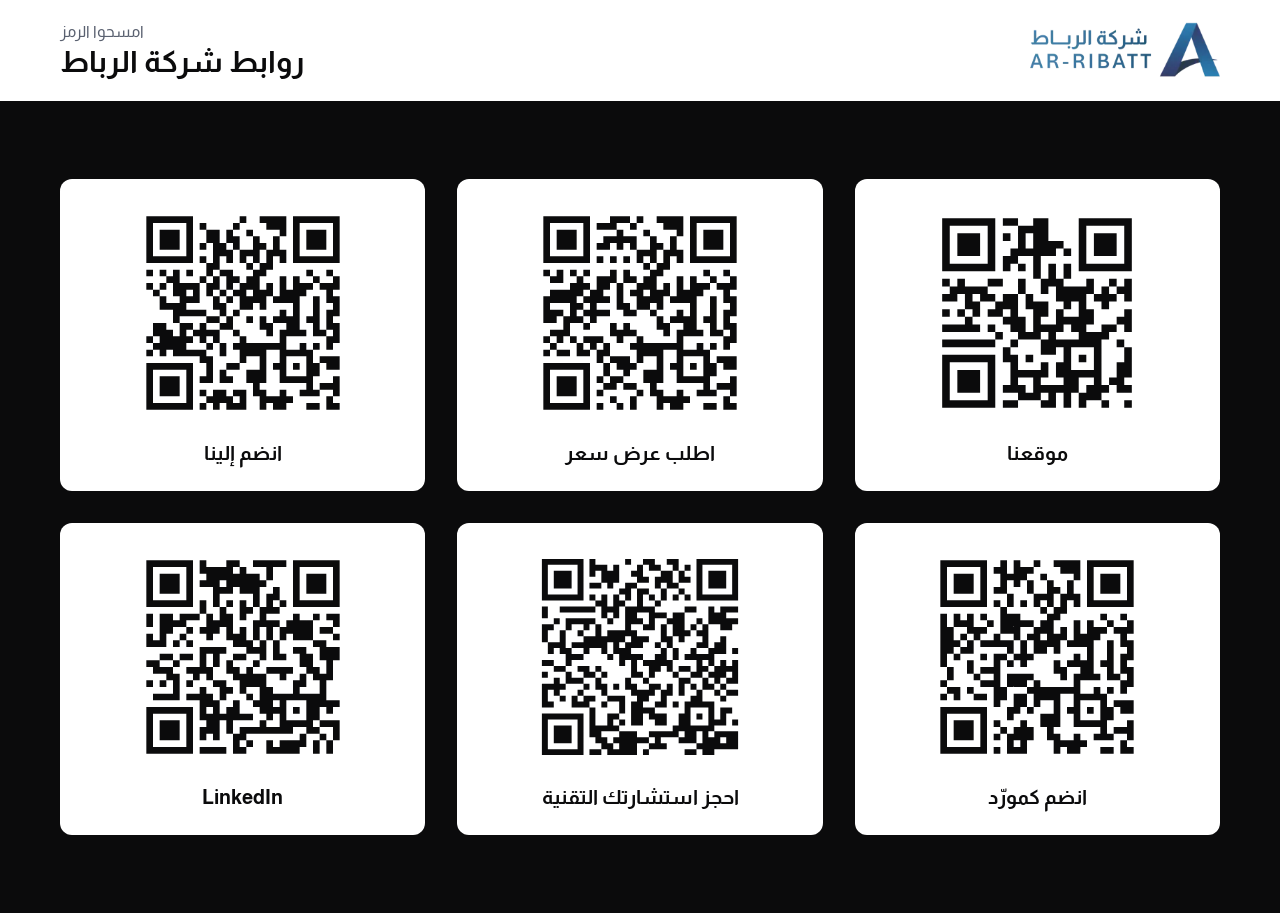
==== booth/index.html @ 37ff901d "Move the hidden forum QR page off public locale paths. Co-authored-by: Cursor <cursoragent@cursor.co" ====
<!DOCTYPE html><html lang="ar" dir="rtl" class="font-sans"><head><meta charset="utf-8"><link rel="icon" type="image/svg+xml" href="/favicon.svg"><meta name="viewport" content="width=device-width, initial-scale=1, viewport-fit=cover"><meta name="robots" content="noindex, nofollow, noarchive"><meta name="googlebot" content="noindex, nofollow, noarchive"><meta name="apple-mobile-web-app-capable" content="yes"><meta name="mobile-web-app-capable" content="yes"><meta name="apple-mobile-web-app-status-bar-style" content="black"><meta name="apple-mobile-web-app-title" content="الرباط"><title>روابط المعرض | شركة الرباط</title><link rel="preload" href="/_astro/almarai-arabic-700-normal.RufW5IrK.woff2" as="font" type="font/woff2" crossorigin><link rel="preload" href="/_astro/almarai-latin-700-normal.CmEa8QLc.woff2" as="font" type="font/woff2" crossorigin><link rel="stylesheet" href="/_astro/assets.BBwUGg7N.css"></head><body class="min-h-dvh bg-ink text-white antialiased select-none"><header class="border-b border-white/10 bg-white"><div class="mx-auto flex max-w-page items-center justify-between gap-4 px-6 py-4 md:px-10 md:py-5"><img src="/_astro/logo.CIqah9YH_ILPOu.webp" alt="شركة الرباط - AR-RIBATT" loading="eager" fetchpriority="high" decoding="async" width="282" height="80" class="h-12 w-auto object-contain md:h-14"><div class="text-end text-ink"><p class="text-sm text-muted md:text-base">امسحوا الرمز</p><h1 class="text-xl font-bold md:text-3xl">روابط شركة الرباط</h1></div></div></header><main class="mx-auto flex min-h-[calc(100dvh-5.5rem)] max-w-page flex-col px-6 py-6 md:px-10 md:py-8"><ul class="grid flex-1 grid-cols-2 content-center gap-4 sm:gap-6 lg:grid-cols-3 lg:gap-8"><li class="flex flex-col items-center rounded-card bg-white p-4 text-ink md:p-6"><div class="aspect-square w-full max-w-[220px]"><svg class="h-full w-full" aria-hidden="true" xmlns="http://www.w3.org/2000/svg" viewBox="0 0 232 232"><rect fill="#ffffff" width="232" height="232"/><path fill="#0b0b0c" d="M16,16h8v8h-8zM24,16h8v8h-8zM32,16h8v8h-8zM40,16h8v8h-8zM48,16h8v8h-8zM56,16h8v8h-8zM64,16h8v8h-8zM80,16h8v8h-8zM88,16h8v8h-8zM112,16h8v8h-8zM120,16h8v8h-8zM160,16h8v8h-8zM168,16h8v8h-8zM176,16h8v8h-8zM184,16h8v8h-8zM192,16h8v8h-8zM200,16h8v8h-8zM208,16h8v8h-8zM16,24h8v8h-8zM64,24h8v8h-8zM96,24h8v8h-8zM104,24h8v8h-8zM112,24h8v8h-8zM120,24h8v8h-8zM160,24h8v8h-8zM208,24h8v8h-8zM16,32h8v8h-8zM32,32h8v8h-8zM40,32h8v8h-8zM48,32h8v8h-8zM64,32h8v8h-8zM80,32h8v8h-8zM96,32h8v8h-8zM112,32h8v8h-8zM120,32h8v8h-8zM160,32h8v8h-8zM176,32h8v8h-8zM184,32h8v8h-8zM192,32h8v8h-8zM208,32h8v8h-8zM16,40h8v8h-8zM32,40h8v8h-8zM40,40h8v8h-8zM48,40h8v8h-8zM64,40h8v8h-8zM96,40h8v8h-8zM112,40h8v8h-8zM120,40h8v8h-8zM128,40h8v8h-8zM136,40h8v8h-8zM160,40h8v8h-8zM176,40h8v8h-8zM184,40h8v8h-8zM192,40h8v8h-8zM208,40h8v8h-8zM16,48h8v8h-8zM32,48h8v8h-8zM40,48h8v8h-8zM48,48h8v8h-8zM64,48h8v8h-8zM88,48h8v8h-8zM96,48h8v8h-8zM104,48h8v8h-8zM112,48h8v8h-8zM120,48h8v8h-8zM128,48h8v8h-8zM144,48h8v8h-8zM160,48h8v8h-8zM176,48h8v8h-8zM184,48h8v8h-8zM192,48h8v8h-8zM208,48h8v8h-8zM16,56h8v8h-8zM64,56h8v8h-8zM80,56h8v8h-8zM88,56h8v8h-8zM112,56h8v8h-8zM160,56h8v8h-8zM208,56h8v8h-8zM16,64h8v8h-8zM24,64h8v8h-8zM32,64h8v8h-8zM40,64h8v8h-8zM48,64h8v8h-8zM56,64h8v8h-8zM64,64h8v8h-8zM80,64h8v8h-8zM96,64h8v8h-8zM112,64h8v8h-8zM128,64h8v8h-8zM144,64h8v8h-8zM160,64h8v8h-8zM168,64h8v8h-8zM176,64h8v8h-8zM184,64h8v8h-8zM192,64h8v8h-8zM200,64h8v8h-8zM208,64h8v8h-8zM112,72h8v8h-8zM128,72h8v8h-8zM144,72h8v8h-8zM16,80h8v8h-8zM32,80h8v8h-8zM64,80h8v8h-8zM72,80h8v8h-8zM96,80h8v8h-8zM120,80h8v8h-8zM128,80h8v8h-8zM136,80h8v8h-8zM168,80h8v8h-8zM192,80h8v8h-8zM208,80h8v8h-8zM24,88h8v8h-8zM32,88h8v8h-8zM40,88h8v8h-8zM48,88h8v8h-8zM56,88h8v8h-8zM96,88h8v8h-8zM120,88h8v8h-8zM136,88h8v8h-8zM144,88h8v8h-8zM152,88h8v8h-8zM160,88h8v8h-8zM168,88h8v8h-8zM184,88h8v8h-8zM200,88h8v8h-8zM208,88h8v8h-8zM16,96h8v8h-8zM24,96h8v8h-8zM40,96h8v8h-8zM56,96h8v8h-8zM64,96h8v8h-8zM80,96h8v8h-8zM88,96h8v8h-8zM104,96h8v8h-8zM136,96h8v8h-8zM144,96h8v8h-8zM152,96h8v8h-8zM160,96h8v8h-8zM176,96h8v8h-8zM184,96h8v8h-8zM192,96h8v8h-8zM208,96h8v8h-8zM40,104h8v8h-8zM48,104h8v8h-8zM72,104h8v8h-8zM80,104h8v8h-8zM88,104h8v8h-8zM104,104h8v8h-8zM112,104h8v8h-8zM120,104h8v8h-8zM144,104h8v8h-8zM160,104h8v8h-8zM184,104h8v8h-8zM16,112h8v8h-8zM32,112h8v8h-8zM48,112h8v8h-8zM64,112h8v8h-8zM72,112h8v8h-8zM88,112h8v8h-8zM112,112h8v8h-8zM120,112h8v8h-8zM136,112h8v8h-8zM160,112h8v8h-8zM168,112h8v8h-8zM208,112h8v8h-8zM40,120h8v8h-8zM80,120h8v8h-8zM88,120h8v8h-8zM96,120h8v8h-8zM112,120h8v8h-8zM136,120h8v8h-8zM144,120h8v8h-8zM152,120h8v8h-8zM160,120h8v8h-8zM168,120h8v8h-8zM200,120h8v8h-8zM208,120h8v8h-8zM16,128h8v8h-8zM24,128h8v8h-8zM32,128h8v8h-8zM40,128h8v8h-8zM48,128h8v8h-8zM64,128h8v8h-8zM88,128h8v8h-8zM96,128h8v8h-8zM112,128h8v8h-8zM120,128h8v8h-8zM128,128h8v8h-8zM136,128h8v8h-8zM152,128h8v8h-8zM160,128h8v8h-8zM184,128h8v8h-8zM192,128h8v8h-8zM208,128h8v8h-8zM72,136h8v8h-8zM96,136h8v8h-8zM104,136h8v8h-8zM112,136h8v8h-8zM128,136h8v8h-8zM160,136h8v8h-8zM168,136h8v8h-8zM176,136h8v8h-8zM184,136h8v8h-8zM16,144h8v8h-8zM24,144h8v8h-8zM32,144h8v8h-8zM40,144h8v8h-8zM48,144h8v8h-8zM56,144h8v8h-8zM64,144h8v8h-8zM88,144h8v8h-8zM120,144h8v8h-8zM128,144h8v8h-8zM136,144h8v8h-8zM144,144h8v8h-8zM152,144h8v8h-8zM160,144h8v8h-8zM168,144h8v8h-8zM176,144h8v8h-8zM200,144h8v8h-8zM80,152h8v8h-8zM120,152h8v8h-8zM128,152h8v8h-8zM144,152h8v8h-8zM176,152h8v8h-8zM208,152h8v8h-8zM16,160h8v8h-8zM24,160h8v8h-8zM32,160h8v8h-8zM40,160h8v8h-8zM48,160h8v8h-8zM56,160h8v8h-8zM64,160h8v8h-8zM80,160h8v8h-8zM88,160h8v8h-8zM104,160h8v8h-8zM144,160h8v8h-8zM160,160h8v8h-8zM176,160h8v8h-8zM208,160h8v8h-8zM16,168h8v8h-8zM64,168h8v8h-8zM88,168h8v8h-8zM120,168h8v8h-8zM136,168h8v8h-8zM144,168h8v8h-8zM176,168h8v8h-8zM200,168h8v8h-8zM208,168h8v8h-8zM16,176h8v8h-8zM32,176h8v8h-8zM40,176h8v8h-8zM48,176h8v8h-8zM64,176h8v8h-8zM88,176h8v8h-8zM96,176h8v8h-8zM104,176h8v8h-8zM112,176h8v8h-8zM120,176h8v8h-8zM136,176h8v8h-8zM144,176h8v8h-8zM152,176h8v8h-8zM160,176h8v8h-8zM168,176h8v8h-8zM176,176h8v8h-8zM200,176h8v8h-8zM208,176h8v8h-8zM16,184h8v8h-8zM32,184h8v8h-8zM40,184h8v8h-8zM48,184h8v8h-8zM64,184h8v8h-8zM88,184h8v8h-8zM112,184h8v8h-8zM144,184h8v8h-8zM152,184h8v8h-8zM176,184h8v8h-8zM192,184h8v8h-8zM200,184h8v8h-8zM16,192h8v8h-8zM32,192h8v8h-8zM40,192h8v8h-8zM48,192h8v8h-8zM64,192h8v8h-8zM80,192h8v8h-8zM88,192h8v8h-8zM96,192h8v8h-8zM112,192h8v8h-8zM120,192h8v8h-8zM128,192h8v8h-8zM136,192h8v8h-8zM144,192h8v8h-8zM152,192h8v8h-8zM168,192h8v8h-8zM176,192h8v8h-8zM184,192h8v8h-8zM200,192h8v8h-8zM208,192h8v8h-8zM16,200h8v8h-8zM64,200h8v8h-8zM96,200h8v8h-8zM104,200h8v8h-8zM112,200h8v8h-8zM128,200h8v8h-8zM144,200h8v8h-8zM160,200h8v8h-8zM168,200h8v8h-8zM176,200h8v8h-8zM16,208h8v8h-8zM24,208h8v8h-8zM32,208h8v8h-8zM40,208h8v8h-8zM48,208h8v8h-8zM56,208h8v8h-8zM64,208h8v8h-8zM80,208h8v8h-8zM88,208h8v8h-8zM120,208h8v8h-8zM128,208h8v8h-8zM144,208h8v8h-8zM160,208h8v8h-8zM184,208h8v8h-8zM208,208h8v8h-8z"/></svg></div><p class="mt-3 text-center text-base font-bold md:mt-4 md:text-xl">موقعنا</p></li><li class="flex flex-col items-center rounded-card bg-white p-4 text-ink md:p-6"><div class="aspect-square w-full max-w-[220px]"><svg class="h-full w-full" aria-hidden="true" xmlns="http://www.w3.org/2000/svg" viewBox="0 0 264 264"><rect fill="#ffffff" width="264" height="264"/><path fill="#0b0b0c" d="M16,16h8v8h-8zM24,16h8v8h-8zM32,16h8v8h-8zM40,16h8v8h-8zM48,16h8v8h-8zM56,16h8v8h-8zM64,16h8v8h-8zM96,16h8v8h-8zM104,16h8v8h-8zM112,16h8v8h-8zM128,16h8v8h-8zM152,16h8v8h-8zM160,16h8v8h-8zM168,16h8v8h-8zM176,16h8v8h-8zM192,16h8v8h-8zM200,16h8v8h-8zM208,16h8v8h-8zM216,16h8v8h-8zM224,16h8v8h-8zM232,16h8v8h-8zM240,16h8v8h-8zM16,24h8v8h-8zM64,24h8v8h-8zM80,24h8v8h-8zM88,24h8v8h-8zM96,24h8v8h-8zM120,24h8v8h-8zM160,24h8v8h-8zM168,24h8v8h-8zM176,24h8v8h-8zM192,24h8v8h-8zM240,24h8v8h-8zM16,32h8v8h-8zM32,32h8v8h-8zM40,32h8v8h-8zM48,32h8v8h-8zM64,32h8v8h-8zM104,32h8v8h-8zM136,32h8v8h-8zM176,32h8v8h-8zM192,32h8v8h-8zM208,32h8v8h-8zM216,32h8v8h-8zM224,32h8v8h-8zM240,32h8v8h-8zM16,40h8v8h-8zM32,40h8v8h-8zM40,40h8v8h-8zM48,40h8v8h-8zM64,40h8v8h-8zM88,40h8v8h-8zM96,40h8v8h-8zM104,40h8v8h-8zM112,40h8v8h-8zM120,40h8v8h-8zM144,40h8v8h-8zM168,40h8v8h-8zM192,40h8v8h-8zM208,40h8v8h-8zM216,40h8v8h-8zM224,40h8v8h-8zM240,40h8v8h-8zM16,48h8v8h-8zM32,48h8v8h-8zM40,48h8v8h-8zM48,48h8v8h-8zM64,48h8v8h-8zM80,48h8v8h-8zM88,48h8v8h-8zM104,48h8v8h-8zM120,48h8v8h-8zM144,48h8v8h-8zM152,48h8v8h-8zM168,48h8v8h-8zM192,48h8v8h-8zM208,48h8v8h-8zM216,48h8v8h-8zM224,48h8v8h-8zM240,48h8v8h-8zM16,56h8v8h-8zM64,56h8v8h-8zM128,56h8v8h-8zM136,56h8v8h-8zM144,56h8v8h-8zM160,56h8v8h-8zM168,56h8v8h-8zM176,56h8v8h-8zM192,56h8v8h-8zM240,56h8v8h-8zM16,64h8v8h-8zM24,64h8v8h-8zM32,64h8v8h-8zM40,64h8v8h-8zM48,64h8v8h-8zM56,64h8v8h-8zM64,64h8v8h-8zM80,64h8v8h-8zM96,64h8v8h-8zM112,64h8v8h-8zM128,64h8v8h-8zM144,64h8v8h-8zM160,64h8v8h-8zM176,64h8v8h-8zM192,64h8v8h-8zM200,64h8v8h-8zM208,64h8v8h-8zM216,64h8v8h-8zM224,64h8v8h-8zM232,64h8v8h-8zM240,64h8v8h-8zM136,72h8v8h-8zM152,72h8v8h-8zM160,72h8v8h-8zM16,80h8v8h-8zM32,80h8v8h-8zM48,80h8v8h-8zM64,80h8v8h-8zM96,80h8v8h-8zM112,80h8v8h-8zM144,80h8v8h-8zM152,80h8v8h-8zM208,80h8v8h-8zM232,80h8v8h-8zM24,88h8v8h-8zM32,88h8v8h-8zM56,88h8v8h-8zM80,88h8v8h-8zM88,88h8v8h-8zM96,88h8v8h-8zM112,88h8v8h-8zM120,88h8v8h-8zM136,88h8v8h-8zM144,88h8v8h-8zM176,88h8v8h-8zM192,88h8v8h-8zM216,88h8v8h-8zM240,88h8v8h-8zM48,96h8v8h-8zM56,96h8v8h-8zM64,96h8v8h-8zM80,96h8v8h-8zM88,96h8v8h-8zM104,96h8v8h-8zM128,96h8v8h-8zM136,96h8v8h-8zM144,96h8v8h-8zM160,96h8v8h-8zM176,96h8v8h-8zM192,96h8v8h-8zM200,96h8v8h-8zM208,96h8v8h-8zM224,96h8v8h-8zM232,96h8v8h-8zM240,96h8v8h-8zM24,104h8v8h-8zM32,104h8v8h-8zM40,104h8v8h-8zM48,104h8v8h-8zM56,104h8v8h-8zM72,104h8v8h-8zM80,104h8v8h-8zM104,104h8v8h-8zM120,104h8v8h-8zM128,104h8v8h-8zM144,104h8v8h-8zM152,104h8v8h-8zM160,104h8v8h-8zM176,104h8v8h-8zM184,104h8v8h-8zM192,104h8v8h-8zM200,104h8v8h-8zM232,104h8v8h-8zM16,112h8v8h-8zM24,112h8v8h-8zM32,112h8v8h-8zM40,112h8v8h-8zM48,112h8v8h-8zM64,112h8v8h-8zM72,112h8v8h-8zM80,112h8v8h-8zM88,112h8v8h-8zM104,112h8v8h-8zM128,112h8v8h-8zM136,112h8v8h-8zM144,112h8v8h-8zM152,112h8v8h-8zM168,112h8v8h-8zM176,112h8v8h-8zM184,112h8v8h-8zM192,112h8v8h-8zM216,112h8v8h-8zM232,112h8v8h-8zM240,112h8v8h-8zM16,120h8v8h-8zM48,120h8v8h-8zM56,120h8v8h-8zM72,120h8v8h-8zM104,120h8v8h-8zM112,120h8v8h-8zM128,120h8v8h-8zM136,120h8v8h-8zM152,120h8v8h-8zM192,120h8v8h-8zM216,120h8v8h-8zM240,120h8v8h-8zM16,128h8v8h-8zM24,128h8v8h-8zM32,128h8v8h-8zM48,128h8v8h-8zM64,128h8v8h-8zM72,128h8v8h-8zM80,128h8v8h-8zM88,128h8v8h-8zM112,128h8v8h-8zM120,128h8v8h-8zM144,128h8v8h-8zM176,128h8v8h-8zM192,128h8v8h-8zM216,128h8v8h-8zM232,128h8v8h-8zM240,128h8v8h-8zM16,136h8v8h-8zM24,136h8v8h-8zM40,136h8v8h-8zM48,136h8v8h-8zM56,136h8v8h-8zM72,136h8v8h-8zM152,136h8v8h-8zM168,136h8v8h-8zM176,136h8v8h-8zM184,136h8v8h-8zM192,136h8v8h-8zM208,136h8v8h-8zM216,136h8v8h-8zM232,136h8v8h-8zM40,144h8v8h-8zM64,144h8v8h-8zM96,144h8v8h-8zM112,144h8v8h-8zM152,144h8v8h-8zM160,144h8v8h-8zM184,144h8v8h-8zM192,144h8v8h-8zM216,144h8v8h-8zM232,144h8v8h-8zM240,144h8v8h-8zM24,152h8v8h-8zM32,152h8v8h-8zM40,152h8v8h-8zM96,152h8v8h-8zM104,152h8v8h-8zM112,152h8v8h-8zM120,152h8v8h-8zM160,152h8v8h-8zM176,152h8v8h-8zM184,152h8v8h-8zM192,152h8v8h-8zM200,152h8v8h-8zM216,152h8v8h-8zM224,152h8v8h-8zM240,152h8v8h-8zM16,160h8v8h-8zM32,160h8v8h-8zM48,160h8v8h-8zM64,160h8v8h-8zM72,160h8v8h-8zM80,160h8v8h-8zM104,160h8v8h-8zM128,160h8v8h-8zM176,160h8v8h-8zM232,160h8v8h-8zM240,160h8v8h-8zM24,168h8v8h-8zM56,168h8v8h-8zM72,168h8v8h-8zM88,168h8v8h-8zM120,168h8v8h-8zM128,168h8v8h-8zM136,168h8v8h-8zM144,168h8v8h-8zM152,168h8v8h-8zM160,168h8v8h-8zM168,168h8v8h-8zM176,168h8v8h-8zM200,168h8v8h-8zM216,168h8v8h-8zM232,168h8v8h-8zM16,176h8v8h-8zM32,176h8v8h-8zM40,176h8v8h-8zM56,176h8v8h-8zM64,176h8v8h-8zM80,176h8v8h-8zM88,176h8v8h-8zM128,176h8v8h-8zM136,176h8v8h-8zM144,176h8v8h-8zM152,176h8v8h-8zM176,176h8v8h-8zM184,176h8v8h-8zM192,176h8v8h-8zM200,176h8v8h-8zM208,176h8v8h-8zM80,184h8v8h-8zM96,184h8v8h-8zM104,184h8v8h-8zM112,184h8v8h-8zM128,184h8v8h-8zM152,184h8v8h-8zM176,184h8v8h-8zM208,184h8v8h-8zM224,184h8v8h-8zM232,184h8v8h-8zM240,184h8v8h-8zM16,192h8v8h-8zM24,192h8v8h-8zM32,192h8v8h-8zM40,192h8v8h-8zM48,192h8v8h-8zM56,192h8v8h-8zM64,192h8v8h-8zM88,192h8v8h-8zM104,192h8v8h-8zM112,192h8v8h-8zM120,192h8v8h-8zM152,192h8v8h-8zM168,192h8v8h-8zM176,192h8v8h-8zM192,192h8v8h-8zM208,192h8v8h-8zM216,192h8v8h-8zM232,192h8v8h-8zM240,192h8v8h-8zM16,200h8v8h-8zM64,200h8v8h-8zM88,200h8v8h-8zM112,200h8v8h-8zM136,200h8v8h-8zM144,200h8v8h-8zM152,200h8v8h-8zM176,200h8v8h-8zM208,200h8v8h-8zM216,200h8v8h-8zM16,208h8v8h-8zM32,208h8v8h-8zM40,208h8v8h-8zM48,208h8v8h-8zM64,208h8v8h-8zM80,208h8v8h-8zM96,208h8v8h-8zM104,208h8v8h-8zM136,208h8v8h-8zM144,208h8v8h-8zM152,208h8v8h-8zM176,208h8v8h-8zM184,208h8v8h-8zM192,208h8v8h-8zM200,208h8v8h-8zM208,208h8v8h-8zM240,208h8v8h-8zM16,216h8v8h-8zM32,216h8v8h-8zM40,216h8v8h-8zM48,216h8v8h-8zM64,216h8v8h-8zM88,216h8v8h-8zM96,216h8v8h-8zM112,216h8v8h-8zM120,216h8v8h-8zM144,216h8v8h-8zM208,216h8v8h-8zM224,216h8v8h-8zM232,216h8v8h-8zM240,216h8v8h-8zM16,224h8v8h-8zM32,224h8v8h-8zM40,224h8v8h-8zM48,224h8v8h-8zM64,224h8v8h-8zM80,224h8v8h-8zM128,224h8v8h-8zM144,224h8v8h-8zM152,224h8v8h-8zM176,224h8v8h-8zM200,224h8v8h-8zM208,224h8v8h-8zM216,224h8v8h-8zM240,224h8v8h-8zM16,232h8v8h-8zM64,232h8v8h-8zM96,232h8v8h-8zM120,232h8v8h-8zM152,232h8v8h-8zM160,232h8v8h-8zM168,232h8v8h-8zM176,232h8v8h-8zM184,232h8v8h-8zM232,232h8v8h-8zM16,240h8v8h-8zM24,240h8v8h-8zM32,240h8v8h-8zM40,240h8v8h-8zM48,240h8v8h-8zM56,240h8v8h-8zM64,240h8v8h-8zM80,240h8v8h-8zM104,240h8v8h-8zM120,240h8v8h-8zM152,240h8v8h-8zM168,240h8v8h-8zM176,240h8v8h-8zM208,240h8v8h-8zM216,240h8v8h-8zM232,240h8v8h-8zM240,240h8v8h-8z"/></svg></div><p class="mt-3 text-center text-base font-bold md:mt-4 md:text-xl">اطلب عرض سعر</p></li><li class="flex flex-col items-center rounded-card bg-white p-4 text-ink md:p-6"><div class="aspect-square w-full max-w-[220px]"><svg class="h-full w-full" aria-hidden="true" xmlns="http://www.w3.org/2000/svg" viewBox="0 0 264 264"><rect fill="#ffffff" width="264" height="264"/><path fill="#0b0b0c" d="M16,16h8v8h-8zM24,16h8v8h-8zM32,16h8v8h-8zM40,16h8v8h-8zM48,16h8v8h-8zM56,16h8v8h-8zM64,16h8v8h-8zM128,16h8v8h-8zM152,16h8v8h-8zM160,16h8v8h-8zM168,16h8v8h-8zM176,16h8v8h-8zM192,16h8v8h-8zM200,16h8v8h-8zM208,16h8v8h-8zM216,16h8v8h-8zM224,16h8v8h-8zM232,16h8v8h-8zM240,16h8v8h-8zM16,24h8v8h-8zM64,24h8v8h-8zM80,24h8v8h-8zM120,24h8v8h-8zM160,24h8v8h-8zM168,24h8v8h-8zM176,24h8v8h-8zM192,24h8v8h-8zM240,24h8v8h-8zM16,32h8v8h-8zM32,32h8v8h-8zM40,32h8v8h-8zM48,32h8v8h-8zM64,32h8v8h-8zM88,32h8v8h-8zM96,32h8v8h-8zM112,32h8v8h-8zM136,32h8v8h-8zM176,32h8v8h-8zM192,32h8v8h-8zM208,32h8v8h-8zM216,32h8v8h-8zM224,32h8v8h-8zM240,32h8v8h-8zM16,40h8v8h-8zM32,40h8v8h-8zM40,40h8v8h-8zM48,40h8v8h-8zM64,40h8v8h-8zM88,40h8v8h-8zM96,40h8v8h-8zM112,40h8v8h-8zM120,40h8v8h-8zM144,40h8v8h-8zM168,40h8v8h-8zM192,40h8v8h-8zM208,40h8v8h-8zM216,40h8v8h-8zM224,40h8v8h-8zM240,40h8v8h-8zM16,48h8v8h-8zM32,48h8v8h-8zM40,48h8v8h-8zM48,48h8v8h-8zM64,48h8v8h-8zM80,48h8v8h-8zM96,48h8v8h-8zM104,48h8v8h-8zM120,48h8v8h-8zM144,48h8v8h-8zM152,48h8v8h-8zM168,48h8v8h-8zM192,48h8v8h-8zM208,48h8v8h-8zM216,48h8v8h-8zM224,48h8v8h-8zM240,48h8v8h-8zM16,56h8v8h-8zM64,56h8v8h-8zM96,56h8v8h-8zM104,56h8v8h-8zM112,56h8v8h-8zM128,56h8v8h-8zM136,56h8v8h-8zM144,56h8v8h-8zM160,56h8v8h-8zM168,56h8v8h-8zM176,56h8v8h-8zM192,56h8v8h-8zM240,56h8v8h-8zM16,64h8v8h-8zM24,64h8v8h-8zM32,64h8v8h-8zM40,64h8v8h-8zM48,64h8v8h-8zM56,64h8v8h-8zM64,64h8v8h-8zM80,64h8v8h-8zM96,64h8v8h-8zM112,64h8v8h-8zM128,64h8v8h-8zM144,64h8v8h-8zM160,64h8v8h-8zM176,64h8v8h-8zM192,64h8v8h-8zM200,64h8v8h-8zM208,64h8v8h-8zM216,64h8v8h-8zM224,64h8v8h-8zM232,64h8v8h-8zM240,64h8v8h-8zM88,72h8v8h-8zM96,72h8v8h-8zM136,72h8v8h-8zM152,72h8v8h-8zM160,72h8v8h-8zM16,80h8v8h-8zM32,80h8v8h-8zM48,80h8v8h-8zM64,80h8v8h-8zM88,80h8v8h-8zM104,80h8v8h-8zM112,80h8v8h-8zM144,80h8v8h-8zM152,80h8v8h-8zM208,80h8v8h-8zM232,80h8v8h-8zM40,88h8v8h-8zM48,88h8v8h-8zM80,88h8v8h-8zM96,88h8v8h-8zM112,88h8v8h-8zM120,88h8v8h-8zM136,88h8v8h-8zM144,88h8v8h-8zM176,88h8v8h-8zM192,88h8v8h-8zM216,88h8v8h-8zM240,88h8v8h-8zM16,96h8v8h-8zM32,96h8v8h-8zM48,96h8v8h-8zM56,96h8v8h-8zM64,96h8v8h-8zM72,96h8v8h-8zM88,96h8v8h-8zM96,96h8v8h-8zM112,96h8v8h-8zM128,96h8v8h-8zM136,96h8v8h-8zM144,96h8v8h-8zM160,96h8v8h-8zM176,96h8v8h-8zM192,96h8v8h-8zM200,96h8v8h-8zM208,96h8v8h-8zM224,96h8v8h-8zM232,96h8v8h-8zM240,96h8v8h-8zM24,104h8v8h-8zM48,104h8v8h-8zM56,104h8v8h-8zM72,104h8v8h-8zM88,104h8v8h-8zM104,104h8v8h-8zM120,104h8v8h-8zM128,104h8v8h-8zM144,104h8v8h-8zM152,104h8v8h-8zM160,104h8v8h-8zM176,104h8v8h-8zM184,104h8v8h-8zM192,104h8v8h-8zM200,104h8v8h-8zM232,104h8v8h-8zM32,112h8v8h-8zM56,112h8v8h-8zM64,112h8v8h-8zM72,112h8v8h-8zM96,112h8v8h-8zM112,112h8v8h-8zM128,112h8v8h-8zM136,112h8v8h-8zM144,112h8v8h-8zM152,112h8v8h-8zM168,112h8v8h-8zM176,112h8v8h-8zM184,112h8v8h-8zM192,112h8v8h-8zM216,112h8v8h-8zM232,112h8v8h-8zM240,112h8v8h-8zM32,120h8v8h-8zM40,120h8v8h-8zM48,120h8v8h-8zM56,120h8v8h-8zM96,120h8v8h-8zM104,120h8v8h-8zM128,120h8v8h-8zM136,120h8v8h-8zM152,120h8v8h-8zM192,120h8v8h-8zM216,120h8v8h-8zM240,120h8v8h-8zM48,128h8v8h-8zM56,128h8v8h-8zM64,128h8v8h-8zM72,128h8v8h-8zM80,128h8v8h-8zM104,128h8v8h-8zM120,128h8v8h-8zM176,128h8v8h-8zM192,128h8v8h-8zM216,128h8v8h-8zM232,128h8v8h-8zM240,128h8v8h-8zM48,136h8v8h-8zM88,136h8v8h-8zM96,136h8v8h-8zM112,136h8v8h-8zM136,136h8v8h-8zM152,136h8v8h-8zM168,136h8v8h-8zM176,136h8v8h-8zM184,136h8v8h-8zM192,136h8v8h-8zM208,136h8v8h-8zM216,136h8v8h-8zM232,136h8v8h-8zM24,144h8v8h-8zM32,144h8v8h-8zM56,144h8v8h-8zM64,144h8v8h-8zM80,144h8v8h-8zM104,144h8v8h-8zM112,144h8v8h-8zM152,144h8v8h-8zM160,144h8v8h-8zM184,144h8v8h-8zM192,144h8v8h-8zM216,144h8v8h-8zM232,144h8v8h-8zM240,144h8v8h-8zM24,152h8v8h-8zM32,152h8v8h-8zM40,152h8v8h-8zM56,152h8v8h-8zM72,152h8v8h-8zM80,152h8v8h-8zM88,152h8v8h-8zM96,152h8v8h-8zM120,152h8v8h-8zM160,152h8v8h-8zM176,152h8v8h-8zM184,152h8v8h-8zM192,152h8v8h-8zM200,152h8v8h-8zM216,152h8v8h-8zM224,152h8v8h-8zM240,152h8v8h-8zM16,160h8v8h-8zM32,160h8v8h-8zM40,160h8v8h-8zM48,160h8v8h-8zM56,160h8v8h-8zM64,160h8v8h-8zM80,160h8v8h-8zM96,160h8v8h-8zM128,160h8v8h-8zM176,160h8v8h-8zM232,160h8v8h-8zM240,160h8v8h-8zM24,168h8v8h-8zM32,168h8v8h-8zM40,168h8v8h-8zM48,168h8v8h-8zM56,168h8v8h-8zM88,168h8v8h-8zM104,168h8v8h-8zM120,168h8v8h-8zM128,168h8v8h-8zM136,168h8v8h-8zM144,168h8v8h-8zM152,168h8v8h-8zM160,168h8v8h-8zM168,168h8v8h-8zM176,168h8v8h-8zM200,168h8v8h-8zM216,168h8v8h-8zM232,168h8v8h-8zM16,176h8v8h-8zM32,176h8v8h-8zM48,176h8v8h-8zM56,176h8v8h-8zM64,176h8v8h-8zM72,176h8v8h-8zM80,176h8v8h-8zM104,176h8v8h-8zM128,176h8v8h-8zM136,176h8v8h-8zM144,176h8v8h-8zM152,176h8v8h-8zM176,176h8v8h-8zM184,176h8v8h-8zM192,176h8v8h-8zM200,176h8v8h-8zM208,176h8v8h-8zM80,184h8v8h-8zM88,184h8v8h-8zM128,184h8v8h-8zM152,184h8v8h-8zM176,184h8v8h-8zM208,184h8v8h-8zM224,184h8v8h-8zM232,184h8v8h-8zM240,184h8v8h-8zM16,192h8v8h-8zM24,192h8v8h-8zM32,192h8v8h-8zM40,192h8v8h-8zM48,192h8v8h-8zM56,192h8v8h-8zM64,192h8v8h-8zM88,192h8v8h-8zM112,192h8v8h-8zM120,192h8v8h-8zM152,192h8v8h-8zM168,192h8v8h-8zM176,192h8v8h-8zM192,192h8v8h-8zM208,192h8v8h-8zM216,192h8v8h-8zM232,192h8v8h-8zM240,192h8v8h-8zM16,200h8v8h-8zM64,200h8v8h-8zM88,200h8v8h-8zM104,200h8v8h-8zM136,200h8v8h-8zM144,200h8v8h-8zM152,200h8v8h-8zM176,200h8v8h-8zM208,200h8v8h-8zM216,200h8v8h-8zM16,208h8v8h-8zM32,208h8v8h-8zM40,208h8v8h-8zM48,208h8v8h-8zM64,208h8v8h-8zM80,208h8v8h-8zM88,208h8v8h-8zM104,208h8v8h-8zM112,208h8v8h-8zM136,208h8v8h-8zM144,208h8v8h-8zM152,208h8v8h-8zM176,208h8v8h-8zM184,208h8v8h-8zM192,208h8v8h-8zM200,208h8v8h-8zM208,208h8v8h-8zM240,208h8v8h-8zM16,216h8v8h-8zM32,216h8v8h-8zM40,216h8v8h-8zM48,216h8v8h-8zM64,216h8v8h-8zM144,216h8v8h-8zM208,216h8v8h-8zM224,216h8v8h-8zM232,216h8v8h-8zM240,216h8v8h-8zM16,224h8v8h-8zM32,224h8v8h-8zM40,224h8v8h-8zM48,224h8v8h-8zM64,224h8v8h-8zM80,224h8v8h-8zM96,224h8v8h-8zM104,224h8v8h-8zM120,224h8v8h-8zM128,224h8v8h-8zM144,224h8v8h-8zM152,224h8v8h-8zM176,224h8v8h-8zM200,224h8v8h-8zM208,224h8v8h-8zM216,224h8v8h-8zM240,224h8v8h-8zM16,232h8v8h-8zM64,232h8v8h-8zM88,232h8v8h-8zM96,232h8v8h-8zM104,232h8v8h-8zM112,232h8v8h-8zM128,232h8v8h-8zM152,232h8v8h-8zM160,232h8v8h-8zM168,232h8v8h-8zM176,232h8v8h-8zM184,232h8v8h-8zM232,232h8v8h-8zM16,240h8v8h-8zM24,240h8v8h-8zM32,240h8v8h-8zM40,240h8v8h-8zM48,240h8v8h-8zM56,240h8v8h-8zM64,240h8v8h-8zM80,240h8v8h-8zM96,240h8v8h-8zM112,240h8v8h-8zM120,240h8v8h-8zM128,240h8v8h-8zM152,240h8v8h-8zM168,240h8v8h-8zM176,240h8v8h-8zM208,240h8v8h-8zM216,240h8v8h-8zM232,240h8v8h-8zM240,240h8v8h-8z"/></svg></div><p class="mt-3 text-center text-base font-bold md:mt-4 md:text-xl">انضم إلينا</p></li><li class="flex flex-col items-center rounded-card bg-white p-4 text-ink md:p-6"><div class="aspect-square w-full max-w-[220px]"><svg class="h-full w-full" aria-hidden="true" xmlns="http://www.w3.org/2000/svg" viewBox="0 0 264 264"><rect fill="#ffffff" width="264" height="264"/><path fill="#0b0b0c" d="M16,16h8v8h-8zM24,16h8v8h-8zM32,16h8v8h-8zM40,16h8v8h-8zM48,16h8v8h-8zM56,16h8v8h-8zM64,16h8v8h-8zM88,16h8v8h-8zM104,16h8v8h-8zM128,16h8v8h-8zM152,16h8v8h-8zM160,16h8v8h-8zM168,16h8v8h-8zM176,16h8v8h-8zM192,16h8v8h-8zM200,16h8v8h-8zM208,16h8v8h-8zM216,16h8v8h-8zM224,16h8v8h-8zM232,16h8v8h-8zM240,16h8v8h-8zM16,24h8v8h-8zM64,24h8v8h-8zM80,24h8v8h-8zM88,24h8v8h-8zM104,24h8v8h-8zM112,24h8v8h-8zM120,24h8v8h-8zM160,24h8v8h-8zM168,24h8v8h-8zM176,24h8v8h-8zM192,24h8v8h-8zM240,24h8v8h-8zM16,32h8v8h-8zM32,32h8v8h-8zM40,32h8v8h-8zM48,32h8v8h-8zM64,32h8v8h-8zM88,32h8v8h-8zM96,32h8v8h-8zM104,32h8v8h-8zM112,32h8v8h-8zM136,32h8v8h-8zM176,32h8v8h-8zM192,32h8v8h-8zM208,32h8v8h-8zM216,32h8v8h-8zM224,32h8v8h-8zM240,32h8v8h-8zM16,40h8v8h-8zM32,40h8v8h-8zM40,40h8v8h-8zM48,40h8v8h-8zM64,40h8v8h-8zM88,40h8v8h-8zM104,40h8v8h-8zM120,40h8v8h-8zM144,40h8v8h-8zM168,40h8v8h-8zM192,40h8v8h-8zM208,40h8v8h-8zM216,40h8v8h-8zM224,40h8v8h-8zM240,40h8v8h-8zM16,48h8v8h-8zM32,48h8v8h-8zM40,48h8v8h-8zM48,48h8v8h-8zM64,48h8v8h-8zM80,48h8v8h-8zM88,48h8v8h-8zM120,48h8v8h-8zM144,48h8v8h-8zM152,48h8v8h-8zM168,48h8v8h-8zM192,48h8v8h-8zM208,48h8v8h-8zM216,48h8v8h-8zM224,48h8v8h-8zM240,48h8v8h-8zM16,56h8v8h-8zM64,56h8v8h-8zM96,56h8v8h-8zM128,56h8v8h-8zM136,56h8v8h-8zM144,56h8v8h-8zM160,56h8v8h-8zM168,56h8v8h-8zM176,56h8v8h-8zM192,56h8v8h-8zM240,56h8v8h-8zM16,64h8v8h-8zM24,64h8v8h-8zM32,64h8v8h-8zM40,64h8v8h-8zM48,64h8v8h-8zM56,64h8v8h-8zM64,64h8v8h-8zM80,64h8v8h-8zM96,64h8v8h-8zM112,64h8v8h-8zM128,64h8v8h-8zM144,64h8v8h-8zM160,64h8v8h-8zM176,64h8v8h-8zM192,64h8v8h-8zM200,64h8v8h-8zM208,64h8v8h-8zM216,64h8v8h-8zM224,64h8v8h-8zM232,64h8v8h-8zM240,64h8v8h-8zM88,72h8v8h-8zM136,72h8v8h-8zM152,72h8v8h-8zM160,72h8v8h-8zM16,80h8v8h-8zM32,80h8v8h-8zM48,80h8v8h-8zM64,80h8v8h-8zM88,80h8v8h-8zM96,80h8v8h-8zM104,80h8v8h-8zM144,80h8v8h-8zM152,80h8v8h-8zM208,80h8v8h-8zM232,80h8v8h-8zM16,88h8v8h-8zM32,88h8v8h-8zM40,88h8v8h-8zM48,88h8v8h-8zM72,88h8v8h-8zM88,88h8v8h-8zM96,88h8v8h-8zM104,88h8v8h-8zM112,88h8v8h-8zM120,88h8v8h-8zM136,88h8v8h-8zM144,88h8v8h-8zM176,88h8v8h-8zM192,88h8v8h-8zM216,88h8v8h-8zM240,88h8v8h-8zM16,96h8v8h-8zM24,96h8v8h-8zM48,96h8v8h-8zM56,96h8v8h-8zM64,96h8v8h-8zM88,96h8v8h-8zM96,96h8v8h-8zM104,96h8v8h-8zM128,96h8v8h-8zM136,96h8v8h-8zM144,96h8v8h-8zM160,96h8v8h-8zM176,96h8v8h-8zM192,96h8v8h-8zM200,96h8v8h-8zM208,96h8v8h-8zM224,96h8v8h-8zM232,96h8v8h-8zM240,96h8v8h-8zM16,104h8v8h-8zM24,104h8v8h-8zM40,104h8v8h-8zM56,104h8v8h-8zM80,104h8v8h-8zM104,104h8v8h-8zM120,104h8v8h-8zM128,104h8v8h-8zM144,104h8v8h-8zM152,104h8v8h-8zM160,104h8v8h-8zM176,104h8v8h-8zM184,104h8v8h-8zM192,104h8v8h-8zM200,104h8v8h-8zM232,104h8v8h-8zM16,112h8v8h-8zM24,112h8v8h-8zM32,112h8v8h-8zM48,112h8v8h-8zM64,112h8v8h-8zM72,112h8v8h-8zM80,112h8v8h-8zM88,112h8v8h-8zM96,112h8v8h-8zM112,112h8v8h-8zM128,112h8v8h-8zM136,112h8v8h-8zM144,112h8v8h-8zM152,112h8v8h-8zM168,112h8v8h-8zM176,112h8v8h-8zM184,112h8v8h-8zM192,112h8v8h-8zM216,112h8v8h-8zM232,112h8v8h-8zM240,112h8v8h-8zM16,120h8v8h-8zM24,120h8v8h-8zM40,120h8v8h-8zM48,120h8v8h-8zM96,120h8v8h-8zM112,120h8v8h-8zM128,120h8v8h-8zM136,120h8v8h-8zM152,120h8v8h-8zM192,120h8v8h-8zM216,120h8v8h-8zM240,120h8v8h-8zM16,128h8v8h-8zM32,128h8v8h-8zM64,128h8v8h-8zM80,128h8v8h-8zM88,128h8v8h-8zM104,128h8v8h-8zM112,128h8v8h-8zM120,128h8v8h-8zM176,128h8v8h-8zM192,128h8v8h-8zM216,128h8v8h-8zM232,128h8v8h-8zM240,128h8v8h-8zM16,136h8v8h-8zM48,136h8v8h-8zM80,136h8v8h-8zM96,136h8v8h-8zM112,136h8v8h-8zM152,136h8v8h-8zM168,136h8v8h-8zM176,136h8v8h-8zM184,136h8v8h-8zM192,136h8v8h-8zM208,136h8v8h-8zM216,136h8v8h-8zM232,136h8v8h-8zM24,144h8v8h-8zM48,144h8v8h-8zM64,144h8v8h-8zM72,144h8v8h-8zM80,144h8v8h-8zM152,144h8v8h-8zM160,144h8v8h-8zM184,144h8v8h-8zM192,144h8v8h-8zM216,144h8v8h-8zM232,144h8v8h-8zM240,144h8v8h-8zM24,152h8v8h-8zM56,152h8v8h-8zM80,152h8v8h-8zM96,152h8v8h-8zM104,152h8v8h-8zM112,152h8v8h-8zM120,152h8v8h-8zM160,152h8v8h-8zM176,152h8v8h-8zM184,152h8v8h-8zM192,152h8v8h-8zM200,152h8v8h-8zM216,152h8v8h-8zM224,152h8v8h-8zM240,152h8v8h-8zM16,160h8v8h-8zM64,160h8v8h-8zM72,160h8v8h-8zM80,160h8v8h-8zM96,160h8v8h-8zM104,160h8v8h-8zM112,160h8v8h-8zM128,160h8v8h-8zM176,160h8v8h-8zM232,160h8v8h-8zM240,160h8v8h-8zM24,168h8v8h-8zM32,168h8v8h-8zM48,168h8v8h-8zM80,168h8v8h-8zM88,168h8v8h-8zM120,168h8v8h-8zM128,168h8v8h-8zM136,168h8v8h-8zM144,168h8v8h-8zM152,168h8v8h-8zM160,168h8v8h-8zM168,168h8v8h-8zM176,168h8v8h-8zM200,168h8v8h-8zM216,168h8v8h-8zM232,168h8v8h-8zM16,176h8v8h-8zM32,176h8v8h-8zM56,176h8v8h-8zM64,176h8v8h-8zM80,176h8v8h-8zM88,176h8v8h-8zM104,176h8v8h-8zM112,176h8v8h-8zM128,176h8v8h-8zM136,176h8v8h-8zM144,176h8v8h-8zM152,176h8v8h-8zM176,176h8v8h-8zM184,176h8v8h-8zM192,176h8v8h-8zM200,176h8v8h-8zM208,176h8v8h-8zM80,184h8v8h-8zM104,184h8v8h-8zM112,184h8v8h-8zM128,184h8v8h-8zM152,184h8v8h-8zM176,184h8v8h-8zM208,184h8v8h-8zM224,184h8v8h-8zM232,184h8v8h-8zM240,184h8v8h-8zM16,192h8v8h-8zM24,192h8v8h-8zM32,192h8v8h-8zM40,192h8v8h-8zM48,192h8v8h-8zM56,192h8v8h-8zM64,192h8v8h-8zM96,192h8v8h-8zM104,192h8v8h-8zM120,192h8v8h-8zM152,192h8v8h-8zM168,192h8v8h-8zM176,192h8v8h-8zM192,192h8v8h-8zM208,192h8v8h-8zM216,192h8v8h-8zM232,192h8v8h-8zM240,192h8v8h-8zM16,200h8v8h-8zM64,200h8v8h-8zM96,200h8v8h-8zM136,200h8v8h-8zM144,200h8v8h-8zM152,200h8v8h-8zM176,200h8v8h-8zM208,200h8v8h-8zM216,200h8v8h-8zM16,208h8v8h-8zM32,208h8v8h-8zM40,208h8v8h-8zM48,208h8v8h-8zM64,208h8v8h-8zM80,208h8v8h-8zM112,208h8v8h-8zM136,208h8v8h-8zM144,208h8v8h-8zM152,208h8v8h-8zM176,208h8v8h-8zM184,208h8v8h-8zM192,208h8v8h-8zM200,208h8v8h-8zM208,208h8v8h-8zM240,208h8v8h-8zM16,216h8v8h-8zM32,216h8v8h-8zM40,216h8v8h-8zM48,216h8v8h-8zM64,216h8v8h-8zM88,216h8v8h-8zM104,216h8v8h-8zM112,216h8v8h-8zM120,216h8v8h-8zM144,216h8v8h-8zM208,216h8v8h-8zM224,216h8v8h-8zM232,216h8v8h-8zM240,216h8v8h-8zM16,224h8v8h-8zM32,224h8v8h-8zM40,224h8v8h-8zM48,224h8v8h-8zM64,224h8v8h-8zM80,224h8v8h-8zM96,224h8v8h-8zM104,224h8v8h-8zM112,224h8v8h-8zM120,224h8v8h-8zM144,224h8v8h-8zM152,224h8v8h-8zM176,224h8v8h-8zM200,224h8v8h-8zM208,224h8v8h-8zM216,224h8v8h-8zM240,224h8v8h-8zM16,232h8v8h-8zM64,232h8v8h-8zM96,232h8v8h-8zM112,232h8v8h-8zM152,232h8v8h-8zM160,232h8v8h-8zM168,232h8v8h-8zM176,232h8v8h-8zM184,232h8v8h-8zM232,232h8v8h-8zM16,240h8v8h-8zM24,240h8v8h-8zM32,240h8v8h-8zM40,240h8v8h-8zM48,240h8v8h-8zM56,240h8v8h-8zM64,240h8v8h-8zM80,240h8v8h-8zM96,240h8v8h-8zM104,240h8v8h-8zM112,240h8v8h-8zM152,240h8v8h-8zM168,240h8v8h-8zM176,240h8v8h-8zM208,240h8v8h-8zM216,240h8v8h-8zM232,240h8v8h-8zM240,240h8v8h-8z"/></svg></div><p class="mt-3 text-center text-base font-bold md:mt-4 md:text-xl">انضم كمورّد</p></li><li class="flex flex-col items-center rounded-card bg-white p-4 text-ink md:p-6"><div class="aspect-square w-full max-w-[220px]"><svg class="h-full w-full" aria-hidden="true" xmlns="http://www.w3.org/2000/svg" viewBox="0 0 296 296"><rect fill="#ffffff" width="296" height="296"/><path fill="#0b0b0c" d="M16,16h8v8h-8zM24,16h8v8h-8zM32,16h8v8h-8zM40,16h8v8h-8zM48,16h8v8h-8zM56,16h8v8h-8zM64,16h8v8h-8zM80,16h8v8h-8zM128,16h8v8h-8zM152,16h8v8h-8zM160,16h8v8h-8zM184,16h8v8h-8zM192,16h8v8h-8zM224,16h8v8h-8zM232,16h8v8h-8zM240,16h8v8h-8zM248,16h8v8h-8zM256,16h8v8h-8zM264,16h8v8h-8zM272,16h8v8h-8zM16,24h8v8h-8zM64,24h8v8h-8zM80,24h8v8h-8zM88,24h8v8h-8zM96,24h8v8h-8zM112,24h8v8h-8zM144,24h8v8h-8zM160,24h8v8h-8zM168,24h8v8h-8zM192,24h8v8h-8zM208,24h8v8h-8zM224,24h8v8h-8zM272,24h8v8h-8zM16,32h8v8h-8zM32,32h8v8h-8zM40,32h8v8h-8zM48,32h8v8h-8zM64,32h8v8h-8zM80,32h8v8h-8zM96,32h8v8h-8zM104,32h8v8h-8zM112,32h8v8h-8zM136,32h8v8h-8zM144,32h8v8h-8zM176,32h8v8h-8zM184,32h8v8h-8zM200,32h8v8h-8zM224,32h8v8h-8zM240,32h8v8h-8zM248,32h8v8h-8zM256,32h8v8h-8zM272,32h8v8h-8zM16,40h8v8h-8zM32,40h8v8h-8zM40,40h8v8h-8zM48,40h8v8h-8zM64,40h8v8h-8zM96,40h8v8h-8zM104,40h8v8h-8zM112,40h8v8h-8zM144,40h8v8h-8zM152,40h8v8h-8zM168,40h8v8h-8zM176,40h8v8h-8zM184,40h8v8h-8zM200,40h8v8h-8zM208,40h8v8h-8zM224,40h8v8h-8zM240,40h8v8h-8zM248,40h8v8h-8zM256,40h8v8h-8zM272,40h8v8h-8zM16,48h8v8h-8zM32,48h8v8h-8zM40,48h8v8h-8zM48,48h8v8h-8zM64,48h8v8h-8zM80,48h8v8h-8zM88,48h8v8h-8zM104,48h8v8h-8zM128,48h8v8h-8zM136,48h8v8h-8zM168,48h8v8h-8zM184,48h8v8h-8zM192,48h8v8h-8zM224,48h8v8h-8zM240,48h8v8h-8zM248,48h8v8h-8zM256,48h8v8h-8zM272,48h8v8h-8zM16,56h8v8h-8zM64,56h8v8h-8zM120,56h8v8h-8zM128,56h8v8h-8zM144,56h8v8h-8zM152,56h8v8h-8zM176,56h8v8h-8zM200,56h8v8h-8zM224,56h8v8h-8zM272,56h8v8h-8zM16,64h8v8h-8zM24,64h8v8h-8zM32,64h8v8h-8zM40,64h8v8h-8zM48,64h8v8h-8zM56,64h8v8h-8zM64,64h8v8h-8zM80,64h8v8h-8zM96,64h8v8h-8zM112,64h8v8h-8zM128,64h8v8h-8zM144,64h8v8h-8zM160,64h8v8h-8zM176,64h8v8h-8zM192,64h8v8h-8zM208,64h8v8h-8zM224,64h8v8h-8zM232,64h8v8h-8zM240,64h8v8h-8zM248,64h8v8h-8zM256,64h8v8h-8zM264,64h8v8h-8zM272,64h8v8h-8zM88,72h8v8h-8zM96,72h8v8h-8zM112,72h8v8h-8zM120,72h8v8h-8zM144,72h8v8h-8zM168,72h8v8h-8zM16,80h8v8h-8zM40,80h8v8h-8zM48,80h8v8h-8zM56,80h8v8h-8zM64,80h8v8h-8zM72,80h8v8h-8zM80,80h8v8h-8zM96,80h8v8h-8zM104,80h8v8h-8zM112,80h8v8h-8zM128,80h8v8h-8zM136,80h8v8h-8zM144,80h8v8h-8zM152,80h8v8h-8zM160,80h8v8h-8zM208,80h8v8h-8zM216,80h8v8h-8zM240,80h8v8h-8zM256,80h8v8h-8zM264,80h8v8h-8zM272,80h8v8h-8zM16,88h8v8h-8zM96,88h8v8h-8zM112,88h8v8h-8zM128,88h8v8h-8zM136,88h8v8h-8zM160,88h8v8h-8zM168,88h8v8h-8zM176,88h8v8h-8zM192,88h8v8h-8zM200,88h8v8h-8zM240,88h8v8h-8zM248,88h8v8h-8zM256,88h8v8h-8zM32,96h8v8h-8zM48,96h8v8h-8zM56,96h8v8h-8zM64,96h8v8h-8zM72,96h8v8h-8zM80,96h8v8h-8zM104,96h8v8h-8zM128,96h8v8h-8zM136,96h8v8h-8zM144,96h8v8h-8zM160,96h8v8h-8zM184,96h8v8h-8zM192,96h8v8h-8zM200,96h8v8h-8zM224,96h8v8h-8zM240,96h8v8h-8zM248,96h8v8h-8zM256,96h8v8h-8zM264,96h8v8h-8zM272,96h8v8h-8zM16,104h8v8h-8zM24,104h8v8h-8zM48,104h8v8h-8zM72,104h8v8h-8zM88,104h8v8h-8zM128,104h8v8h-8zM152,104h8v8h-8zM160,104h8v8h-8zM176,104h8v8h-8zM192,104h8v8h-8zM200,104h8v8h-8zM216,104h8v8h-8zM232,104h8v8h-8zM256,104h8v8h-8zM264,104h8v8h-8zM16,112h8v8h-8zM40,112h8v8h-8zM64,112h8v8h-8zM88,112h8v8h-8zM104,112h8v8h-8zM112,112h8v8h-8zM120,112h8v8h-8zM128,112h8v8h-8zM136,112h8v8h-8zM176,112h8v8h-8zM192,112h8v8h-8zM200,112h8v8h-8zM208,112h8v8h-8zM224,112h8v8h-8zM232,112h8v8h-8zM16,120h8v8h-8zM40,120h8v8h-8zM72,120h8v8h-8zM80,120h8v8h-8zM88,120h8v8h-8zM96,120h8v8h-8zM104,120h8v8h-8zM112,120h8v8h-8zM120,120h8v8h-8zM136,120h8v8h-8zM144,120h8v8h-8zM152,120h8v8h-8zM176,120h8v8h-8zM184,120h8v8h-8zM200,120h8v8h-8zM232,120h8v8h-8zM256,120h8v8h-8zM24,128h8v8h-8zM32,128h8v8h-8zM40,128h8v8h-8zM56,128h8v8h-8zM64,128h8v8h-8zM72,128h8v8h-8zM80,128h8v8h-8zM88,128h8v8h-8zM96,128h8v8h-8zM112,128h8v8h-8zM128,128h8v8h-8zM136,128h8v8h-8zM144,128h8v8h-8zM168,128h8v8h-8zM184,128h8v8h-8zM224,128h8v8h-8zM232,128h8v8h-8zM248,128h8v8h-8zM256,128h8v8h-8zM24,136h8v8h-8zM40,136h8v8h-8zM48,136h8v8h-8zM72,136h8v8h-8zM96,136h8v8h-8zM112,136h8v8h-8zM120,136h8v8h-8zM128,136h8v8h-8zM176,136h8v8h-8zM192,136h8v8h-8zM216,136h8v8h-8zM240,136h8v8h-8zM248,136h8v8h-8zM256,136h8v8h-8zM272,136h8v8h-8zM48,144h8v8h-8zM56,144h8v8h-8zM64,144h8v8h-8zM104,144h8v8h-8zM120,144h8v8h-8zM128,144h8v8h-8zM136,144h8v8h-8zM144,144h8v8h-8zM168,144h8v8h-8zM176,144h8v8h-8zM192,144h8v8h-8zM208,144h8v8h-8zM216,144h8v8h-8zM224,144h8v8h-8zM232,144h8v8h-8zM240,144h8v8h-8zM16,152h8v8h-8zM24,152h8v8h-8zM48,152h8v8h-8zM120,152h8v8h-8zM136,152h8v8h-8zM152,152h8v8h-8zM160,152h8v8h-8zM168,152h8v8h-8zM176,152h8v8h-8zM184,152h8v8h-8zM224,152h8v8h-8zM240,152h8v8h-8zM256,152h8v8h-8zM272,152h8v8h-8zM32,160h8v8h-8zM40,160h8v8h-8zM64,160h8v8h-8zM72,160h8v8h-8zM88,160h8v8h-8zM136,160h8v8h-8zM160,160h8v8h-8zM168,160h8v8h-8zM184,160h8v8h-8zM200,160h8v8h-8zM208,160h8v8h-8zM224,160h8v8h-8zM232,160h8v8h-8zM248,160h8v8h-8zM256,160h8v8h-8zM264,160h8v8h-8zM272,160h8v8h-8zM16,168h8v8h-8zM48,168h8v8h-8zM72,168h8v8h-8zM80,168h8v8h-8zM96,168h8v8h-8zM136,168h8v8h-8zM144,168h8v8h-8zM160,168h8v8h-8zM192,168h8v8h-8zM216,168h8v8h-8zM224,168h8v8h-8zM240,168h8v8h-8zM248,168h8v8h-8zM256,168h8v8h-8zM272,168h8v8h-8zM32,176h8v8h-8zM48,176h8v8h-8zM56,176h8v8h-8zM64,176h8v8h-8zM88,176h8v8h-8zM128,176h8v8h-8zM152,176h8v8h-8zM200,176h8v8h-8zM208,176h8v8h-8zM232,176h8v8h-8zM248,176h8v8h-8zM264,176h8v8h-8zM272,176h8v8h-8zM16,184h8v8h-8zM24,184h8v8h-8zM32,184h8v8h-8zM40,184h8v8h-8zM72,184h8v8h-8zM88,184h8v8h-8zM96,184h8v8h-8zM112,184h8v8h-8zM128,184h8v8h-8zM136,184h8v8h-8zM160,184h8v8h-8zM168,184h8v8h-8zM184,184h8v8h-8zM200,184h8v8h-8zM216,184h8v8h-8zM232,184h8v8h-8zM240,184h8v8h-8zM256,184h8v8h-8zM16,192h8v8h-8zM32,192h8v8h-8zM64,192h8v8h-8zM96,192h8v8h-8zM136,192h8v8h-8zM144,192h8v8h-8zM152,192h8v8h-8zM160,192h8v8h-8zM176,192h8v8h-8zM184,192h8v8h-8zM200,192h8v8h-8zM224,192h8v8h-8zM248,192h8v8h-8zM264,192h8v8h-8zM272,192h8v8h-8zM16,200h8v8h-8zM40,200h8v8h-8zM56,200h8v8h-8zM72,200h8v8h-8zM80,200h8v8h-8zM104,200h8v8h-8zM112,200h8v8h-8zM120,200h8v8h-8zM144,200h8v8h-8zM152,200h8v8h-8zM176,200h8v8h-8zM216,200h8v8h-8zM224,200h8v8h-8zM256,200h8v8h-8zM16,208h8v8h-8zM24,208h8v8h-8zM56,208h8v8h-8zM64,208h8v8h-8zM72,208h8v8h-8zM96,208h8v8h-8zM120,208h8v8h-8zM136,208h8v8h-8zM144,208h8v8h-8zM168,208h8v8h-8zM176,208h8v8h-8zM192,208h8v8h-8zM208,208h8v8h-8zM216,208h8v8h-8zM224,208h8v8h-8zM232,208h8v8h-8zM240,208h8v8h-8zM80,216h8v8h-8zM120,216h8v8h-8zM136,216h8v8h-8zM144,216h8v8h-8zM152,216h8v8h-8zM160,216h8v8h-8zM208,216h8v8h-8zM240,216h8v8h-8zM256,216h8v8h-8zM264,216h8v8h-8zM16,224h8v8h-8zM24,224h8v8h-8zM32,224h8v8h-8zM40,224h8v8h-8zM48,224h8v8h-8zM56,224h8v8h-8zM64,224h8v8h-8zM80,224h8v8h-8zM104,224h8v8h-8zM112,224h8v8h-8zM136,224h8v8h-8zM144,224h8v8h-8zM160,224h8v8h-8zM168,224h8v8h-8zM176,224h8v8h-8zM200,224h8v8h-8zM208,224h8v8h-8zM224,224h8v8h-8zM240,224h8v8h-8zM256,224h8v8h-8zM16,232h8v8h-8zM64,232h8v8h-8zM80,232h8v8h-8zM104,232h8v8h-8zM120,232h8v8h-8zM136,232h8v8h-8zM144,232h8v8h-8zM168,232h8v8h-8zM176,232h8v8h-8zM200,232h8v8h-8zM208,232h8v8h-8zM240,232h8v8h-8zM248,232h8v8h-8zM256,232h8v8h-8zM272,232h8v8h-8zM16,240h8v8h-8zM32,240h8v8h-8zM40,240h8v8h-8zM48,240h8v8h-8zM64,240h8v8h-8zM80,240h8v8h-8zM88,240h8v8h-8zM96,240h8v8h-8zM104,240h8v8h-8zM112,240h8v8h-8zM192,240h8v8h-8zM200,240h8v8h-8zM208,240h8v8h-8zM216,240h8v8h-8zM224,240h8v8h-8zM232,240h8v8h-8zM240,240h8v8h-8zM16,248h8v8h-8zM32,248h8v8h-8zM40,248h8v8h-8zM48,248h8v8h-8zM64,248h8v8h-8zM80,248h8v8h-8zM88,248h8v8h-8zM120,248h8v8h-8zM128,248h8v8h-8zM136,248h8v8h-8zM160,248h8v8h-8zM168,248h8v8h-8zM176,248h8v8h-8zM184,248h8v8h-8zM192,248h8v8h-8zM208,248h8v8h-8zM216,248h8v8h-8zM232,248h8v8h-8zM248,248h8v8h-8zM256,248h8v8h-8zM264,248h8v8h-8zM272,248h8v8h-8zM16,256h8v8h-8zM32,256h8v8h-8zM40,256h8v8h-8zM48,256h8v8h-8zM64,256h8v8h-8zM88,256h8v8h-8zM96,256h8v8h-8zM112,256h8v8h-8zM120,256h8v8h-8zM128,256h8v8h-8zM136,256h8v8h-8zM144,256h8v8h-8zM152,256h8v8h-8zM168,256h8v8h-8zM200,256h8v8h-8zM208,256h8v8h-8zM216,256h8v8h-8zM232,256h8v8h-8zM240,256h8v8h-8zM248,256h8v8h-8zM264,256h8v8h-8zM272,256h8v8h-8zM16,264h8v8h-8zM64,264h8v8h-8zM96,264h8v8h-8zM104,264h8v8h-8zM120,264h8v8h-8zM128,264h8v8h-8zM136,264h8v8h-8zM160,264h8v8h-8zM168,264h8v8h-8zM176,264h8v8h-8zM224,264h8v8h-8zM232,264h8v8h-8zM240,264h8v8h-8zM248,264h8v8h-8zM256,264h8v8h-8zM264,264h8v8h-8zM272,264h8v8h-8zM16,272h8v8h-8zM24,272h8v8h-8zM32,272h8v8h-8zM40,272h8v8h-8zM48,272h8v8h-8zM56,272h8v8h-8zM64,272h8v8h-8zM80,272h8v8h-8zM88,272h8v8h-8zM104,272h8v8h-8zM112,272h8v8h-8zM120,272h8v8h-8zM128,272h8v8h-8zM136,272h8v8h-8zM152,272h8v8h-8zM208,272h8v8h-8zM216,272h8v8h-8zM232,272h8v8h-8zM240,272h8v8h-8z"/></svg></div><p class="mt-3 text-center text-base font-bold md:mt-4 md:text-xl">احجز استشارتك التقنية</p></li><li class="flex flex-col items-center rounded-card bg-white p-4 text-ink md:p-6"><div class="aspect-square w-full max-w-[220px]"><svg class="h-full w-full" aria-hidden="true" xmlns="http://www.w3.org/2000/svg" viewBox="0 0 264 264"><rect fill="#ffffff" width="264" height="264"/><path fill="#0b0b0c" d="M16,16h8v8h-8zM24,16h8v8h-8zM32,16h8v8h-8zM40,16h8v8h-8zM48,16h8v8h-8zM56,16h8v8h-8zM64,16h8v8h-8zM80,16h8v8h-8zM112,16h8v8h-8zM120,16h8v8h-8zM144,16h8v8h-8zM152,16h8v8h-8zM160,16h8v8h-8zM168,16h8v8h-8zM176,16h8v8h-8zM192,16h8v8h-8zM200,16h8v8h-8zM208,16h8v8h-8zM216,16h8v8h-8zM224,16h8v8h-8zM232,16h8v8h-8zM240,16h8v8h-8zM16,24h8v8h-8zM64,24h8v8h-8zM80,24h8v8h-8zM88,24h8v8h-8zM96,24h8v8h-8zM104,24h8v8h-8zM112,24h8v8h-8zM128,24h8v8h-8zM160,24h8v8h-8zM192,24h8v8h-8zM240,24h8v8h-8zM16,32h8v8h-8zM32,32h8v8h-8zM40,32h8v8h-8zM48,32h8v8h-8zM64,32h8v8h-8zM88,32h8v8h-8zM96,32h8v8h-8zM104,32h8v8h-8zM112,32h8v8h-8zM120,32h8v8h-8zM128,32h8v8h-8zM136,32h8v8h-8zM144,32h8v8h-8zM160,32h8v8h-8zM192,32h8v8h-8zM208,32h8v8h-8zM216,32h8v8h-8zM224,32h8v8h-8zM240,32h8v8h-8zM16,40h8v8h-8zM32,40h8v8h-8zM40,40h8v8h-8zM48,40h8v8h-8zM64,40h8v8h-8zM80,40h8v8h-8zM88,40h8v8h-8zM96,40h8v8h-8zM112,40h8v8h-8zM120,40h8v8h-8zM128,40h8v8h-8zM136,40h8v8h-8zM144,40h8v8h-8zM152,40h8v8h-8zM192,40h8v8h-8zM208,40h8v8h-8zM216,40h8v8h-8zM224,40h8v8h-8zM240,40h8v8h-8zM16,48h8v8h-8zM32,48h8v8h-8zM40,48h8v8h-8zM48,48h8v8h-8zM64,48h8v8h-8zM96,48h8v8h-8zM104,48h8v8h-8zM112,48h8v8h-8zM128,48h8v8h-8zM136,48h8v8h-8zM144,48h8v8h-8zM168,48h8v8h-8zM192,48h8v8h-8zM208,48h8v8h-8zM216,48h8v8h-8zM224,48h8v8h-8zM240,48h8v8h-8zM16,56h8v8h-8zM64,56h8v8h-8zM96,56h8v8h-8zM144,56h8v8h-8zM160,56h8v8h-8zM168,56h8v8h-8zM192,56h8v8h-8zM240,56h8v8h-8zM16,64h8v8h-8zM24,64h8v8h-8zM32,64h8v8h-8zM40,64h8v8h-8zM48,64h8v8h-8zM56,64h8v8h-8zM64,64h8v8h-8zM80,64h8v8h-8zM96,64h8v8h-8zM112,64h8v8h-8zM128,64h8v8h-8zM144,64h8v8h-8zM160,64h8v8h-8zM176,64h8v8h-8zM192,64h8v8h-8zM200,64h8v8h-8zM208,64h8v8h-8zM216,64h8v8h-8zM224,64h8v8h-8zM232,64h8v8h-8zM240,64h8v8h-8zM80,72h8v8h-8zM104,72h8v8h-8zM128,72h8v8h-8zM136,72h8v8h-8zM152,72h8v8h-8zM160,72h8v8h-8zM168,72h8v8h-8zM16,80h8v8h-8zM32,80h8v8h-8zM40,80h8v8h-8zM56,80h8v8h-8zM64,80h8v8h-8zM72,80h8v8h-8zM88,80h8v8h-8zM104,80h8v8h-8zM112,80h8v8h-8zM128,80h8v8h-8zM152,80h8v8h-8zM192,80h8v8h-8zM216,80h8v8h-8zM232,80h8v8h-8zM240,80h8v8h-8zM16,88h8v8h-8zM32,88h8v8h-8zM40,88h8v8h-8zM48,88h8v8h-8zM56,88h8v8h-8zM88,88h8v8h-8zM96,88h8v8h-8zM104,88h8v8h-8zM112,88h8v8h-8zM144,88h8v8h-8zM152,88h8v8h-8zM160,88h8v8h-8zM168,88h8v8h-8zM184,88h8v8h-8zM192,88h8v8h-8zM200,88h8v8h-8zM208,88h8v8h-8zM240,88h8v8h-8zM32,96h8v8h-8zM40,96h8v8h-8zM64,96h8v8h-8zM80,96h8v8h-8zM88,96h8v8h-8zM96,96h8v8h-8zM112,96h8v8h-8zM128,96h8v8h-8zM144,96h8v8h-8zM160,96h8v8h-8zM176,96h8v8h-8zM184,96h8v8h-8zM192,96h8v8h-8zM200,96h8v8h-8zM208,96h8v8h-8zM224,96h8v8h-8zM232,96h8v8h-8zM16,104h8v8h-8zM32,104h8v8h-8zM56,104h8v8h-8zM88,104h8v8h-8zM112,104h8v8h-8zM120,104h8v8h-8zM128,104h8v8h-8zM144,104h8v8h-8zM160,104h8v8h-8zM176,104h8v8h-8zM192,104h8v8h-8zM200,104h8v8h-8zM208,104h8v8h-8zM240,104h8v8h-8zM16,112h8v8h-8zM24,112h8v8h-8zM32,112h8v8h-8zM48,112h8v8h-8zM64,112h8v8h-8zM120,112h8v8h-8zM128,112h8v8h-8zM136,112h8v8h-8zM152,112h8v8h-8zM168,112h8v8h-8zM216,112h8v8h-8zM224,112h8v8h-8zM80,120h8v8h-8zM88,120h8v8h-8zM96,120h8v8h-8zM104,120h8v8h-8zM136,120h8v8h-8zM144,120h8v8h-8zM152,120h8v8h-8zM168,120h8v8h-8zM192,120h8v8h-8zM200,120h8v8h-8zM224,120h8v8h-8zM232,120h8v8h-8zM240,120h8v8h-8zM32,128h8v8h-8zM40,128h8v8h-8zM56,128h8v8h-8zM64,128h8v8h-8zM80,128h8v8h-8zM96,128h8v8h-8zM120,128h8v8h-8zM128,128h8v8h-8zM152,128h8v8h-8zM168,128h8v8h-8zM176,128h8v8h-8zM200,128h8v8h-8zM208,128h8v8h-8zM224,128h8v8h-8zM232,128h8v8h-8zM240,128h8v8h-8zM16,136h8v8h-8zM24,136h8v8h-8zM48,136h8v8h-8zM80,136h8v8h-8zM96,136h8v8h-8zM112,136h8v8h-8zM144,136h8v8h-8zM200,136h8v8h-8zM208,136h8v8h-8zM232,136h8v8h-8zM24,144h8v8h-8zM32,144h8v8h-8zM40,144h8v8h-8zM64,144h8v8h-8zM72,144h8v8h-8zM80,144h8v8h-8zM88,144h8v8h-8zM112,144h8v8h-8zM120,144h8v8h-8zM136,144h8v8h-8zM160,144h8v8h-8zM168,144h8v8h-8zM176,144h8v8h-8zM184,144h8v8h-8zM208,144h8v8h-8zM216,144h8v8h-8zM232,144h8v8h-8zM40,152h8v8h-8zM48,152h8v8h-8zM72,152h8v8h-8zM88,152h8v8h-8zM120,152h8v8h-8zM128,152h8v8h-8zM136,152h8v8h-8zM144,152h8v8h-8zM152,152h8v8h-8zM176,152h8v8h-8zM200,152h8v8h-8zM216,152h8v8h-8zM224,152h8v8h-8zM232,152h8v8h-8zM16,160h8v8h-8zM32,160h8v8h-8zM48,160h8v8h-8zM64,160h8v8h-8zM96,160h8v8h-8zM104,160h8v8h-8zM128,160h8v8h-8zM136,160h8v8h-8zM144,160h8v8h-8zM152,160h8v8h-8zM192,160h8v8h-8zM200,160h8v8h-8zM224,160h8v8h-8zM48,168h8v8h-8zM80,168h8v8h-8zM104,168h8v8h-8zM112,168h8v8h-8zM128,168h8v8h-8zM152,168h8v8h-8zM160,168h8v8h-8zM192,168h8v8h-8zM224,168h8v8h-8zM24,176h8v8h-8zM32,176h8v8h-8zM40,176h8v8h-8zM48,176h8v8h-8zM64,176h8v8h-8zM72,176h8v8h-8zM80,176h8v8h-8zM88,176h8v8h-8zM104,176h8v8h-8zM136,176h8v8h-8zM152,176h8v8h-8zM160,176h8v8h-8zM168,176h8v8h-8zM176,176h8v8h-8zM184,176h8v8h-8zM192,176h8v8h-8zM200,176h8v8h-8zM208,176h8v8h-8zM216,176h8v8h-8zM224,176h8v8h-8zM80,184h8v8h-8zM88,184h8v8h-8zM96,184h8v8h-8zM120,184h8v8h-8zM144,184h8v8h-8zM152,184h8v8h-8zM160,184h8v8h-8zM176,184h8v8h-8zM208,184h8v8h-8zM216,184h8v8h-8zM224,184h8v8h-8zM232,184h8v8h-8zM240,184h8v8h-8zM16,192h8v8h-8zM24,192h8v8h-8zM32,192h8v8h-8zM40,192h8v8h-8zM48,192h8v8h-8zM56,192h8v8h-8zM64,192h8v8h-8zM80,192h8v8h-8zM96,192h8v8h-8zM112,192h8v8h-8zM120,192h8v8h-8zM152,192h8v8h-8zM160,192h8v8h-8zM168,192h8v8h-8zM176,192h8v8h-8zM192,192h8v8h-8zM208,192h8v8h-8zM216,192h8v8h-8zM232,192h8v8h-8zM16,200h8v8h-8zM64,200h8v8h-8zM80,200h8v8h-8zM88,200h8v8h-8zM96,200h8v8h-8zM104,200h8v8h-8zM112,200h8v8h-8zM120,200h8v8h-8zM128,200h8v8h-8zM136,200h8v8h-8zM160,200h8v8h-8zM176,200h8v8h-8zM208,200h8v8h-8zM216,200h8v8h-8zM16,208h8v8h-8zM32,208h8v8h-8zM40,208h8v8h-8zM48,208h8v8h-8zM64,208h8v8h-8zM88,208h8v8h-8zM96,208h8v8h-8zM112,208h8v8h-8zM152,208h8v8h-8zM176,208h8v8h-8zM184,208h8v8h-8zM192,208h8v8h-8zM200,208h8v8h-8zM208,208h8v8h-8zM224,208h8v8h-8zM232,208h8v8h-8zM240,208h8v8h-8zM16,216h8v8h-8zM32,216h8v8h-8zM40,216h8v8h-8zM48,216h8v8h-8zM64,216h8v8h-8zM80,216h8v8h-8zM88,216h8v8h-8zM96,216h8v8h-8zM112,216h8v8h-8zM128,216h8v8h-8zM136,216h8v8h-8zM144,216h8v8h-8zM152,216h8v8h-8zM160,216h8v8h-8zM168,216h8v8h-8zM176,216h8v8h-8zM184,216h8v8h-8zM208,216h8v8h-8zM216,216h8v8h-8zM240,216h8v8h-8zM16,224h8v8h-8zM32,224h8v8h-8zM40,224h8v8h-8zM48,224h8v8h-8zM64,224h8v8h-8zM80,224h8v8h-8zM96,224h8v8h-8zM120,224h8v8h-8zM128,224h8v8h-8zM200,224h8v8h-8zM224,224h8v8h-8zM240,224h8v8h-8zM16,232h8v8h-8zM64,232h8v8h-8zM120,232h8v8h-8zM136,232h8v8h-8zM160,232h8v8h-8zM176,232h8v8h-8zM184,232h8v8h-8zM192,232h8v8h-8zM200,232h8v8h-8zM216,232h8v8h-8zM232,232h8v8h-8zM16,240h8v8h-8zM24,240h8v8h-8zM32,240h8v8h-8zM40,240h8v8h-8zM48,240h8v8h-8zM56,240h8v8h-8zM64,240h8v8h-8zM80,240h8v8h-8zM88,240h8v8h-8zM96,240h8v8h-8zM104,240h8v8h-8zM120,240h8v8h-8zM128,240h8v8h-8zM160,240h8v8h-8zM168,240h8v8h-8zM176,240h8v8h-8zM184,240h8v8h-8zM192,240h8v8h-8zM216,240h8v8h-8zM232,240h8v8h-8z"/></svg></div><p class="mt-3 text-center text-base font-bold md:mt-4 md:text-xl">LinkedIn</p></li></ul></main></body></html>
---- _astro/assets.BBwUGg7N.css ----
/*! tailwindcss v4.3.3 | MIT License | https://tailwindcss.com */
@layer properties{@supports (((-webkit-hyphens:none)) and (not (margin-trim:inline))) or ((-moz-orient:inline) and (not (color:rgb(from red r g b)))){*,:before,:after,::backdrop{--tw-scroll-snap-strictness:proximity;--tw-border-style:solid;--tw-leading:initial;--tw-font-weight:initial;--tw-blur:initial;--tw-brightness:initial;--tw-contrast:initial;--tw-grayscale:initial;--tw-hue-rotate:initial;--tw-invert:initial;--tw-opacity:initial;--tw-saturate:initial;--tw-sepia:initial;--tw-drop-shadow:initial;--tw-drop-shadow-color:initial;--tw-drop-shadow-alpha:100%;--tw-drop-shadow-size:initial;--tw-outline-style:solid;--tw-scale-x:1;--tw-scale-y:1;--tw-scale-z:1}}}@font-face{font-family:Almarai;font-style:normal;font-display:swap;font-weight:400;src:url(/_astro/almarai-arabic-400-normal.BFOw1b4Z.woff2)format("woff2"),url(/_astro/almarai-arabic-400-normal.BFru3eIr.woff)format("woff")}@font-face{font-family:Almarai;font-style:normal;font-display:swap;font-weight:700;src:url(/_astro/almarai-arabic-700-normal.RufW5IrK.woff2)format("woff2"),url(/_astro/almarai-arabic-700-normal.ChHbFnJB.woff)format("woff")}@font-face{font-family:Almarai;font-style:normal;font-display:swap;font-weight:400;src:url(/_astro/almarai-latin-400-normal.vHk6bQw7.woff2)format("woff2"),url(/_astro/almarai-latin-400-normal.nk-oBp0x.woff)format("woff")}@font-face{font-family:Almarai;font-style:normal;font-display:swap;font-weight:700;src:url(/_astro/almarai-latin-700-normal.CmEa8QLc.woff2)format("woff2"),url(/_astro/almarai-latin-700-normal.Bw55lGft.woff)format("woff")}@layer theme{:root,:host{--font-sans:"Almarai", ui-sans-serif, system-ui, sans-serif;--font-mono:ui-monospace, SFMono-Regular, Menlo, Monaco, Consolas, "Liberation Mono", "Courier New", monospace;--color-white:#fff;--spacing:.25rem;--text-sm:.875rem;--text-sm--line-height:calc(1.25 / .875);--text-base:1rem;--text-base--line-height:calc(1.5 / 1);--text-lg:1.125rem;--text-lg--line-height:calc(1.75 / 1.125);--text-xl:1.25rem;--text-xl--line-height:calc(1.75 / 1.25);--text-2xl:1.5rem;--text-2xl--line-height:calc(2 / 1.5);--text-3xl:1.875rem;--text-3xl--line-height:calc(2.25 / 1.875);--font-weight-normal:400;--font-weight-medium:500;--font-weight-bold:700;--aspect-video:16 / 9;--default-transition-duration:.15s;--default-transition-timing-function:cubic-bezier(.4, 0, .2, 1);--default-font-family:var(--font-sans);--default-mono-font-family:var(--font-mono);--color-ink:#0b0b0c;--color-body:#4a4f5c;--color-muted:#5a6170;--color-navy:#14224a;--color-brand:#2f5d8a;--color-gold:#b8964a;--color-surface:#f5f6fa;--color-line:#e6e8ee;--radius-card:12px;--radius-btn:10px;--max-width-page:1240px}}@layer base{*,:after,:before,::backdrop{box-sizing:border-box;border:0 solid;margin:0;padding:0}::file-selector-button{box-sizing:border-box;border:0 solid;margin:0;padding:0}html,:host{-webkit-text-size-adjust:100%;tab-size:4;line-height:1.5;font-family:var(--default-font-family,-apple-system, BlinkMacSystemFont, "Segoe UI", Roboto, "Helvetica Neue", "Noto Sans", Arial, sans-serif, "Apple Color Emoji", "Segoe UI Emoji", "Segoe UI Symbol", "Noto Color Emoji");font-feature-settings:var(--default-font-feature-settings,normal);font-variation-settings:var(--default-font-variation-settings,normal);-webkit-tap-highlight-color:transparent}hr{height:0;color:inherit;border-top-width:1px}abbr:where([title]){text-decoration:underline dotted}h1,h2,h3,h4,h5,h6{font-size:inherit;font-weight:inherit}a{color:inherit;-webkit-text-decoration:inherit;-webkit-text-decoration:inherit;-webkit-text-decoration:inherit;text-decoration:inherit}b,strong{font-weight:bolder}code,kbd,samp,pre{font-family:var(--default-mono-font-family,ui-monospace, SFMono-Regular, Menlo, Monaco, Consolas, "Liberation Mono", "Courier New", monospace);font-feature-settings:var(--default-mono-font-feature-settings,normal);font-variation-settings:var(--default-mono-font-variation-settings,normal);font-size:1em}small{font-size:80%}sub,sup{vertical-align:baseline;font-size:75%;line-height:0;position:relative}sub{bottom:-.25em}sup{top:-.5em}table{text-indent:0;border-color:inherit;border-collapse:collapse}:-moz-focusring:where(:not(iframe)){outline:auto}progress{vertical-align:baseline}summary{display:list-item}ol,ul,menu{list-style:none}img,svg,video,canvas,audio,iframe,embed,object{vertical-align:middle;display:block}img,video{max-width:100%;height:auto}button,input,select,optgroup,textarea{font:inherit;font-feature-settings:inherit;font-variation-settings:inherit;letter-spacing:inherit;color:inherit;opacity:1;background-color:#0000;border-radius:0}::file-selector-button{font:inherit;font-feature-settings:inherit;font-variation-settings:inherit;letter-spacing:inherit;color:inherit;opacity:1;background-color:#0000;border-radius:0}:where(select:is([multiple],[size])) optgroup{font-weight:bolder}:where(select:is([multiple],[size])) optgroup option{padding-inline-start:20px}::file-selector-button{margin-inline-end:4px}::placeholder{opacity:1}@supports (not ((-webkit-appearance:-apple-pay-button))) or (contain-intrinsic-size:1px){::placeholder{color:currentColor}@supports (color:color-mix(in lab, red, red)){::placeholder{color:color-mix(in oklab, currentcolor 50%, transparent)}}}textarea{resize:vertical}::-webkit-search-decoration{-webkit-appearance:none}::-webkit-date-and-time-value{min-height:1lh;text-align:inherit}::-webkit-datetime-edit{display:inline-flex}::-webkit-datetime-edit-fields-wrapper{padding:0}::-webkit-datetime-edit{padding-block:0}::-webkit-datetime-edit-year-field{padding-block:0}::-webkit-datetime-edit-month-field{padding-block:0}::-webkit-datetime-edit-day-field{padding-block:0}::-webkit-datetime-edit-hour-field{padding-block:0}::-webkit-datetime-edit-minute-field{padding-block:0}::-webkit-datetime-edit-second-field{padding-block:0}::-webkit-datetime-edit-millisecond-field{padding-block:0}::-webkit-datetime-edit-meridiem-field{padding-block:0}::-webkit-calendar-picker-indicator{line-height:1}:-moz-ui-invalid{box-shadow:none}button,input:where([type=button],[type=reset],[type=submit]){appearance:button}::file-selector-button{appearance:button}::-webkit-inner-spin-button{height:auto}::-webkit-outer-spin-button{height:auto}[hidden]:where(:not([hidden=until-found])){display:none!important}html{font-family:var(--font-sans);scroll-behavior:smooth}@media (prefers-reduced-motion:reduce){html{scroll-behavior:auto}*,:before,:after{scroll-behavior:auto!important;transition-duration:.01ms!important;animation-duration:.01ms!important;animation-iteration-count:1!important}}body{color:var(--color-body);background-color:#fff;line-height:1.8}h1,h2,h3{line-height:1.6}:focus-visible{outline:2px solid var(--color-ink);outline-offset:2px}}@layer components{.hover-card .hover-card__surface{isolation:isolate;transition:border-color .45s,box-shadow .45s}.hover-card .hover-card__surface:after{content:"";z-index:2;pointer-events:none;background:linear-gradient(115deg,#0000 35%,#ffffff8c 50%,#0000 65%);position:absolute;inset:0;transform:translate(-130%)}.hover-card .hover-card__media{transition:transform .55s cubic-bezier(.22,1,.36,1);transform:scale(.96)}.hover-card:hover .hover-card__surface,.hover-card:focus-within .hover-card__surface{border-color:#cab78c}@supports (color:color-mix(in lab, red, red)){.hover-card:hover .hover-card__surface,.hover-card:focus-within .hover-card__surface{border-color:color-mix(in srgb, var(--color-gold) 60%, var(--color-line))}}.hover-card:hover .hover-card__surface,.hover-card:focus-within .hover-card__surface{box-shadow:0 14px 36px #14224a1f,0 0 0 1px #b8964a1f}.hover-card:hover .hover-card__surface:after,.hover-card:focus-within .hover-card__surface:after{transition:transform .75s;transform:translate(130%)}.hover-card:hover .hover-card__media,.hover-card:focus-within .hover-card__media{transform:scale(1.08)}[dir=rtl] .hover-card .hover-card__surface:after{transform:translate(130%)}[dir=rtl] .hover-card:hover .hover-card__surface:after,[dir=rtl] .hover-card:focus-within .hover-card__surface:after{transform:translate(-130%)}.hover-card--muted .hover-card__surface:before{content:"";z-index:0;pointer-events:none;background:linear-gradient(155deg,#14224a61,#2f5d8a2e 48%,#b8964a52);transition:opacity .45s;position:absolute;inset:0}.hover-card--muted .hover-card__media{z-index:1}.hover-card--muted:hover .hover-card__surface:before,.hover-card--muted:focus-within .hover-card__surface:before{opacity:0}.hover-card--fill .hover-card__media{transform:scale(1)}.hover-card--fill:hover .hover-card__media,.hover-card--fill:focus-within .hover-card__media{transform:scale(1.06)}}@layer utilities{.sr-only{clip-path:inset(50%);white-space:nowrap;border-width:0;width:1px;height:1px;margin:-1px;padding:0;position:absolute;overflow:hidden}.absolute{position:absolute}.relative{position:relative}.static{position:static}.sticky{position:sticky}.start-0{inset-inline-start:calc(var(--spacing) * 0)}.end-0{inset-inline-end:calc(var(--spacing) * 0)}.top-0{top:0}.top-full{top:100%}.isolate{isolation:isolate}.z-0{z-index:0}.z-10{z-index:10}.z-50{z-index:50}.m-0{margin:0}.mx-auto{margin-inline:auto}.ms-0{margin-inline-start:0}.ms-auto{margin-inline-start:auto}.me-0{margin-inline-end:0}.me-auto{margin-inline-end:auto}.mt-2{margin-top:calc(var(--spacing) * 2)}.mt-3{margin-top:calc(var(--spacing) * 3)}.mt-4{margin-top:calc(var(--spacing) * 4)}.mt-6{margin-top:calc(var(--spacing) * 6)}.mt-8{margin-top:calc(var(--spacing) * 8)}.mt-10{margin-top:calc(var(--spacing) * 10)}.mt-12{margin-top:calc(var(--spacing) * 12)}.mb-0{margin-bottom:0}.mb-8{margin-bottom:calc(var(--spacing) * 8)}.block{display:block}.flex{display:flex}.grid{display:grid}.hidden{display:none}.inline-flex{display:inline-flex}.aspect-\[16\/10\]{aspect-ratio:16/10}.aspect-square{aspect-ratio:1}.aspect-video{aspect-ratio:var(--aspect-video)}.size-4{width:calc(var(--spacing) * 4);height:calc(var(--spacing) * 4)}.size-6{width:calc(var(--spacing) * 6);height:calc(var(--spacing) * 6)}.size-11{width:calc(var(--spacing) * 11);height:calc(var(--spacing) * 11)}.h-8{height:calc(var(--spacing) * 8)}.h-10{height:calc(var(--spacing) * 10)}.h-12{height:calc(var(--spacing) * 12)}.h-\[72px\]{height:72px}.h-\[120px\]{height:120px}.h-\[140px\]{height:140px}.h-auto{height:auto}.h-full{height:100%}.h-px{height:1px}.max-h-\[4\.5rem\]{max-height:4.5rem}.max-h-\[100px\]{max-height:100px}.min-h-0{min-height:0}.min-h-\[4\.75rem\]{min-height:4.75rem}.min-h-\[240px\]{min-height:240px}.min-h-\[calc\(100dvh-5\.5rem\)\]{min-height:calc(100dvh - 5.5rem)}.min-h-dvh{min-height:100dvh}.w-\[75\%\]{width:75%}.w-auto{width:auto}.w-full{width:100%}.max-w-\[70\%\]{max-width:70%}.max-w-\[220px\]{max-width:220px}.max-w-\[409px\]{max-width:409px}.max-w-\[640px\]{max-width:640px}.max-w-\[900px\]{max-width:900px}.max-w-\[1100px\]{max-width:1100px}.max-w-\[1200px\]{max-width:1200px}.max-w-full{max-width:100%}.max-w-page{max-width:var(--max-width-page)}.min-w-0{min-width:0}.min-w-8{min-width:calc(var(--spacing) * 8)}.flex-1{flex:1}.shrink-0{flex-shrink:0}.cursor-pointer{cursor:pointer}.snap-x{scroll-snap-type:x var(--tw-scroll-snap-strictness)}.snap-mandatory{--tw-scroll-snap-strictness:mandatory}.snap-start{scroll-snap-align:start}.scroll-mt-24{scroll-margin-top:calc(var(--spacing) * 24)}.\[scrollbar-width\:none\]{scrollbar-width:none}.list-none{list-style-type:none}.grid-cols-1{grid-template-columns:repeat(1,minmax(0,1fr))}.grid-cols-2{grid-template-columns:repeat(2,minmax(0,1fr))}.flex-col{flex-direction:column}.flex-wrap{flex-wrap:wrap}.content-center{align-content:center}.items-center{align-items:center}.items-stretch{align-items:stretch}.justify-between{justify-content:space-between}.justify-center{justify-content:center}.justify-items-center{justify-items:center}.gap-2{gap:calc(var(--spacing) * 2)}.gap-3{gap:calc(var(--spacing) * 3)}.gap-4{gap:calc(var(--spacing) * 4)}.gap-6{gap:calc(var(--spacing) * 6)}.gap-8{gap:calc(var(--spacing) * 8)}.gap-10{gap:calc(var(--spacing) * 10)}.gap-x-6{column-gap:calc(var(--spacing) * 6)}.gap-x-8{column-gap:calc(var(--spacing) * 8)}.gap-x-10{column-gap:calc(var(--spacing) * 10)}.gap-x-12{column-gap:calc(var(--spacing) * 12)}.gap-y-2{row-gap:calc(var(--spacing) * 2)}.gap-y-3{row-gap:calc(var(--spacing) * 3)}.gap-y-6{row-gap:calc(var(--spacing) * 6)}.gap-y-8{row-gap:calc(var(--spacing) * 8)}.justify-self-end{justify-self:flex-end}.overflow-hidden{overflow:hidden}.overflow-x-auto{overflow-x:auto}.rounded-\[16px\]{border-radius:16px}.rounded-btn{border-radius:var(--radius-btn)}.rounded-card{border-radius:var(--radius-card)}.border{border-style:var(--tw-border-style);border-width:1px}.border-t{border-top-style:var(--tw-border-style);border-top-width:1px}.border-b{border-bottom-style:var(--tw-border-style);border-bottom-width:1px}.border-line{border-color:var(--color-line)}.border-white\/10{border-color:#ffffff1a}@supports (color:color-mix(in lab, red, red)){.border-white\/10{border-color:color-mix(in oklab, var(--color-white) 10%, transparent)}}.bg-\[\#FAFBFC\]{background-color:#fafbfc}.bg-ink{background-color:var(--color-ink)}.bg-surface{background-color:var(--color-surface)}.bg-transparent{background-color:#0000}.bg-white{background-color:var(--color-white)}.bg-white\/15{background-color:#ffffff26}@supports (color:color-mix(in lab, red, red)){.bg-white\/15{background-color:color-mix(in oklab, var(--color-white) 15%, transparent)}}.object-contain{object-fit:contain}.object-cover{object-fit:cover}.object-center{object-position:center}.p-4{padding:calc(var(--spacing) * 4)}.p-6{padding:calc(var(--spacing) * 6)}.p-10{padding:calc(var(--spacing) * 10)}.px-4{padding-inline:calc(var(--spacing) * 4)}.px-6{padding-inline:calc(var(--spacing) * 6)}.px-8{padding-inline:calc(var(--spacing) * 8)}.py-0{padding-block:0}.py-3{padding-block:calc(var(--spacing) * 3)}.py-4{padding-block:calc(var(--spacing) * 4)}.py-5{padding-block:calc(var(--spacing) * 5)}.py-6{padding-block:calc(var(--spacing) * 6)}.py-16{padding-block:calc(var(--spacing) * 16)}.ps-4{padding-inline-start:calc(var(--spacing) * 4)}.ps-6{padding-inline-start:calc(var(--spacing) * 6)}.ps-8{padding-inline-start:calc(var(--spacing) * 8)}.pe-4{padding-inline-end:calc(var(--spacing) * 4)}.pe-6{padding-inline-end:calc(var(--spacing) * 6)}.pe-8{padding-inline-end:calc(var(--spacing) * 8)}.pt-6{padding-top:calc(var(--spacing) * 6)}.pt-12{padding-top:calc(var(--spacing) * 12)}.pt-16{padding-top:calc(var(--spacing) * 16)}.text-center{text-align:center}.text-end{text-align:end}.text-justify{text-align:justify}.text-start{text-align:start}.font-sans{font-family:var(--font-sans)}.text-base{font-size:var(--text-base);line-height:var(--tw-leading,var(--text-base--line-height))}.text-lg{font-size:var(--text-lg);line-height:var(--tw-leading,var(--text-lg--line-height))}.text-sm{font-size:var(--text-sm);line-height:var(--tw-leading,var(--text-sm--line-height))}.text-xl{font-size:var(--text-xl);line-height:var(--tw-leading,var(--text-xl--line-height))}.text-\[0\.875rem\]{font-size:.875rem}.text-\[1\.125rem\]{font-size:1.125rem}.text-\[2rem\]{font-size:2rem}.text-\[clamp\(1\.5rem\,1\.2vw\+1\.1rem\,2rem\)\]{font-size:clamp(1.5rem,1.2vw + 1.1rem,2rem)}.text-\[clamp\(1\.25rem\,0\.8vw\+1rem\,1\.75rem\)\]{font-size:clamp(1.25rem,.8vw + 1rem,1.75rem)}.text-\[clamp\(2rem\,4vw\+1rem\,3\.5rem\)\]{font-size:clamp(2rem,4vw + 1rem,3.5rem)}.leading-\[1\.6\]{--tw-leading:1.6;line-height:1.6}.leading-\[1\.7\]{--tw-leading:1.7;line-height:1.7}.leading-\[1\.8\]{--tw-leading:1.8;line-height:1.8}.leading-\[1\.9\]{--tw-leading:1.9;line-height:1.9}.leading-none{--tw-leading:1;line-height:1}.font-bold{--tw-font-weight:var(--font-weight-bold);font-weight:var(--font-weight-bold)}.font-medium{--tw-font-weight:var(--font-weight-medium);font-weight:var(--font-weight-medium)}.font-normal{--tw-font-weight:var(--font-weight-normal);font-weight:var(--font-weight-normal)}.whitespace-nowrap{white-space:nowrap}.text-body{color:var(--color-body)}.text-gold{color:var(--color-gold)}.text-ink{color:var(--color-ink)}.text-muted{color:var(--color-muted)}.text-navy{color:var(--color-navy)}.text-white{color:var(--color-white)}.text-white\/70{color:#ffffffb3}@supports (color:color-mix(in lab, red, red)){.text-white\/70{color:color-mix(in oklab, var(--color-white) 70%, transparent)}}.no-underline{text-decoration-line:none}.antialiased{-webkit-font-smoothing:antialiased;-moz-osx-font-smoothing:grayscale}.filter{filter:var(--tw-blur,) var(--tw-brightness,) var(--tw-contrast,) var(--tw-grayscale,) var(--tw-hue-rotate,) var(--tw-invert,) var(--tw-saturate,) var(--tw-sepia,) var(--tw-drop-shadow,)}.transition-colors{transition-property:color,background-color,border-color,outline-color,text-decoration-color,fill,stroke,--tw-gradient-from,--tw-gradient-via,--tw-gradient-to;transition-timing-function:var(--tw-ease,var(--default-transition-timing-function));transition-duration:var(--tw-duration,var(--default-transition-duration))}.select-none{-webkit-user-select:none;user-select:none}.\[-ms-overflow-style\:none\]{-ms-overflow-style:none}.\[unicode-bidi\:isolate\]{unicode-bidi:isolate}.group-open\:block:is(:where(.group):is([open],:popover-open,:open) *){display:block}.group-open\:hidden:is(:where(.group):is([open],:popover-open,:open) *){display:none}@media (hover:hover){.hover\:bg-surface:hover{background-color:var(--color-surface)}.hover\:text-brand:hover{color:var(--color-brand)}.hover\:text-gold:hover{color:var(--color-gold)}}.focus\:not-sr-only:focus{clip-path:none;white-space:normal;width:auto;height:auto;margin:0;padding:0;position:static;overflow:visible}.focus\:absolute:focus{position:absolute}.focus\:start-4:focus{inset-inline-start:calc(var(--spacing) * 4)}.focus\:top-4:focus{top:calc(var(--spacing) * 4)}.focus\:z-\[100\]:focus{z-index:100}.focus\:rounded-btn:focus{border-radius:var(--radius-btn)}.focus\:bg-ink:focus{background-color:var(--color-ink)}.focus\:px-4:focus{padding-inline:calc(var(--spacing) * 4)}.focus\:py-2:focus{padding-block:calc(var(--spacing) * 2)}.focus\:text-white:focus{color:var(--color-white)}.focus-visible\:outline-2:focus-visible{outline-style:var(--tw-outline-style);outline-width:2px}.focus-visible\:outline-offset-2:focus-visible{outline-offset:2px}.focus-visible\:outline-ink:focus-visible{outline-color:var(--color-ink)}@media (width>=40rem){.sm\:grid-cols-3{grid-template-columns:repeat(3,minmax(0,1fr))}.sm\:gap-6{gap:calc(var(--spacing) * 6)}}@media (width>=48rem){.md\:mt-4{margin-top:calc(var(--spacing) * 4)}.md\:grid{display:grid}.md\:h-14{height:calc(var(--spacing) * 14)}.md\:h-\[168px\]{height:168px}.md\:h-\[170px\]{height:170px}.md\:max-h-\[5\.5rem\]{max-height:5.5rem}.md\:max-h-\[112px\]{max-height:112px}.md\:w-full{width:100%}.md\:shrink{flex-shrink:1}.md\:grid-cols-2{grid-template-columns:repeat(2,minmax(0,1fr))}.md\:grid-cols-3{grid-template-columns:repeat(3,minmax(0,1fr))}.md\:gap-8{gap:calc(var(--spacing) * 8)}.md\:overflow-x-visible{overflow-x:visible}.md\:p-6{padding:calc(var(--spacing) * 6)}.md\:px-8{padding-inline:calc(var(--spacing) * 8)}.md\:px-10{padding-inline:calc(var(--spacing) * 10)}.md\:py-5{padding-block:calc(var(--spacing) * 5)}.md\:py-7{padding-block:calc(var(--spacing) * 7)}.md\:py-8{padding-block:calc(var(--spacing) * 8)}.md\:ps-6{padding-inline-start:calc(var(--spacing) * 6)}.md\:pe-6{padding-inline-end:calc(var(--spacing) * 6)}.md\:text-2xl{font-size:var(--text-2xl);line-height:var(--tw-leading,var(--text-2xl--line-height))}.md\:text-3xl{font-size:var(--text-3xl);line-height:var(--tw-leading,var(--text-3xl--line-height))}.md\:text-base{font-size:var(--text-base);line-height:var(--tw-leading,var(--text-base--line-height))}.md\:text-xl{font-size:var(--text-xl);line-height:var(--tw-leading,var(--text-xl--line-height))}}@media (width>=64rem){.lg\:block{display:block}.lg\:flex{display:flex}.lg\:hidden{display:none}.lg\:h-12{height:calc(var(--spacing) * 12)}.lg\:h-24{height:calc(var(--spacing) * 24)}.lg\:w-\[409px\]{width:409px}.lg\:grid-cols-2{grid-template-columns:repeat(2,minmax(0,1fr))}.lg\:grid-cols-3{grid-template-columns:repeat(3,minmax(0,1fr))}.lg\:grid-cols-4{grid-template-columns:repeat(4,minmax(0,1fr))}.lg\:grid-cols-5{grid-template-columns:repeat(5,minmax(0,1fr))}.lg\:grid-cols-\[1\.15fr_409px\]{grid-template-columns:1.15fr 409px}.lg\:grid-cols-\[11fr_9fr\]{grid-template-columns:11fr 9fr}.lg\:flex-nowrap{flex-wrap:nowrap}.lg\:items-center{align-items:center}.lg\:justify-center{justify-content:center}.lg\:gap-8{gap:calc(var(--spacing) * 8)}.lg\:gap-10{gap:calc(var(--spacing) * 10)}.lg\:gap-16{gap:calc(var(--spacing) * 16)}.lg\:gap-x-12{column-gap:calc(var(--spacing) * 12)}.lg\:py-24{padding-block:calc(var(--spacing) * 24)}.lg\:pt-16{padding-top:calc(var(--spacing) * 16)}.lg\:pt-24{padding-top:calc(var(--spacing) * 24)}}@media (width>=80rem){.xl\:gap-12{gap:calc(var(--spacing) * 12)}.xl\:gap-x-16{column-gap:calc(var(--spacing) * 16)}}.rtl\:-scale-x-100:where(:dir(rtl),[dir=rtl],[dir=rtl] *){--tw-scale-x:calc(100% * -1);scale:var(--tw-scale-x) var(--tw-scale-y)}.\[\&\:\:-webkit-details-marker\]\:hidden::-webkit-details-marker{display:none}.\[\&\:\:-webkit-scrollbar\]\:hidden::-webkit-scrollbar{display:none}}@keyframes hero-rise{0%{opacity:0;transform:translateY(28px)}to{opacity:1;transform:translateY(0)}}@keyframes hero-rule-in{0%{opacity:0;transform:scaleX(0)}to{opacity:1;transform:scaleX(1)}}@keyframes hero-shine{0%,72%{transform:translate(-130%)}to{transform:translate(130%)}}@keyframes hero-shine-rtl{0%,72%{transform:translate(130%)}to{transform:translate(-130%)}}.hero__wash{z-index:0;pointer-events:none;background:linear-gradient(#14224a0d 0%,#14224a05 40%,#fff 100%);position:absolute;inset:0}.hero-enter{animation:.9s cubic-bezier(.22,1,.36,1) both hero-rise}.hero-enter--1{animation-delay:80ms}.hero-enter--2{animation-delay:.28s}.hero-enter--3{animation-delay:.48s}.hero-rule{background:var(--color-gold);transform-origin:50%;border-radius:999px;width:4.5rem;height:2px;margin-block-start:1.25rem;animation:.7s cubic-bezier(.22,1,.36,1) .2s both hero-rule-in;display:block}.btn-ink{isolation:isolate;border:1px solid #0000;transition:transform .45s cubic-bezier(.22,1,.36,1),box-shadow .45s,border-color .45s;position:relative;overflow:hidden}.btn-ink__label{gap:.5rem}.btn-ink__arrow{transition:translate .4s cubic-bezier(.22,1,.36,1)}[dir=rtl] .btn-ink:hover .btn-ink__arrow,[dir=rtl] .btn-ink:focus-visible .btn-ink__arrow{translate:-.55rem}[dir=ltr] .btn-ink:hover .btn-ink__arrow,[dir=ltr] .btn-ink:focus-visible .btn-ink__arrow{translate:.55rem}.btn-ink:after{content:"";z-index:1;pointer-events:none;background:linear-gradient(115deg,#0000 35%,#ffffff47 50%,#0000 65%);position:absolute;inset:0;transform:translate(-130%)}.hero .btn-ink:after{animation:4.8s ease-in-out 1.2s infinite hero-shine}[dir=rtl] .hero .btn-ink:after{animation-name:hero-shine-rtl}.btn-ink:hover,.btn-ink:focus-visible{border-color:#b8964a8c;transform:translateY(-2px)}@supports (color:color-mix(in lab, red, red)){.btn-ink:hover,.btn-ink:focus-visible{border-color:color-mix(in srgb, var(--color-gold) 55%, transparent)}}.btn-ink:hover,.btn-ink:focus-visible{box-shadow:0 10px 24px #14224a2e,0 0 0 1px #b8964a29}.btn-ink:hover:after,.btn-ink:focus-visible:after{transition:transform .75s;animation:none;transform:translate(130%)}[dir=rtl] .btn-ink:after{transform:translate(130%)}[dir=rtl] .btn-ink:hover:after,[dir=rtl] .btn-ink:focus-visible:after{transform:translate(-130%)}@media (prefers-reduced-motion:reduce){.hero-enter,.hero-rule,.hero .btn-ink:after{animation:none}.hero-enter,.hero-rule{opacity:1;transform:none}.btn-ink:hover,.btn-ink:focus-visible{transform:none}.btn-ink:hover .btn-ink__arrow,.btn-ink:focus-visible .btn-ink__arrow{translate:none}}@property --tw-scroll-snap-strictness{syntax:"*";inherits:false;initial-value:proximity}@property --tw-border-style{syntax:"*";inherits:false;initial-value:solid}@property --tw-leading{syntax:"*";inherits:false}@property --tw-font-weight{syntax:"*";inherits:false}@property --tw-blur{syntax:"*";inherits:false}@property --tw-brightness{syntax:"*";inherits:false}@property --tw-contrast{syntax:"*";inherits:false}@property --tw-grayscale{syntax:"*";inherits:false}@property --tw-hue-rotate{syntax:"*";inherits:false}@property --tw-invert{syntax:"*";inherits:false}@property --tw-opacity{syntax:"*";inherits:false}@property --tw-saturate{syntax:"*";inherits:false}@property --tw-sepia{syntax:"*";inherits:false}@property --tw-drop-shadow{syntax:"*";inherits:false}@property --tw-drop-shadow-color{syntax:"*";inherits:false}@property --tw-drop-shadow-alpha{syntax:"<percentage>";inherits:false;initial-value:100%}@property --tw-drop-shadow-size{syntax:"*";inherits:false}@property --tw-outline-style{syntax:"*";inherits:false;initial-value:solid}@property --tw-scale-x{syntax:"*";inherits:false;initial-value:1}@property --tw-scale-y{syntax:"*";inherits:false;initial-value:1}@property --tw-scale-z{syntax:"*";inherits:false;initial-value:1}
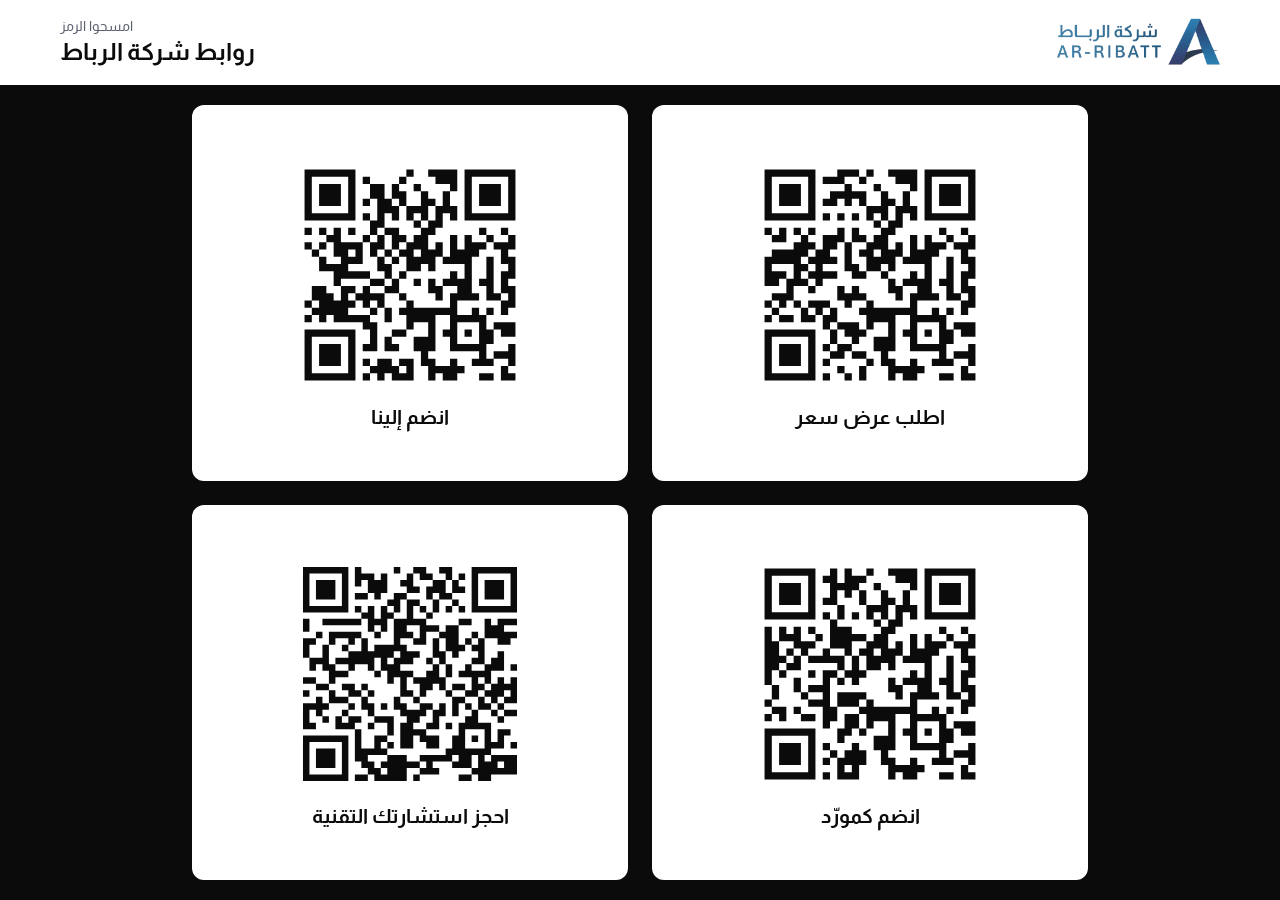
==== commit 33cb143d: "Keep only the four action QR codes on the booth page. Co-authored-by: Cursor <cursoragent@cursor.com" ====
--- a/booth/index.html
+++ b/booth/index.html
@@ -1 +1 @@
-<!DOCTYPE html><html lang="ar" dir="rtl" class="font-sans"><head><meta charset="utf-8"><link rel="icon" type="image/svg+xml" href="/favicon.svg"><meta name="viewport" content="width=device-width, initial-scale=1, viewport-fit=cover"><meta name="robots" content="noindex, nofollow, noarchive"><meta name="googlebot" content="noindex, nofollow, noarchive"><meta name="apple-mobile-web-app-capable" content="yes"><meta name="mobile-web-app-capable" content="yes"><meta name="apple-mobile-web-app-status-bar-style" content="black"><meta name="apple-mobile-web-app-title" content="الرباط"><title>روابط المعرض | شركة الرباط</title><link rel="preload" href="/_astro/almarai-arabic-700-normal.RufW5IrK.woff2" as="font" type="font/woff2" crossorigin><link rel="preload" href="/_astro/almarai-latin-700-normal.CmEa8QLc.woff2" as="font" type="font/woff2" crossorigin><link rel="stylesheet" href="/_astro/assets.BBwUGg7N.css"></head><body class="min-h-dvh bg-ink text-white antialiased select-none"><header class="border-b border-white/10 bg-white"><div class="mx-auto flex max-w-page items-center justify-between gap-4 px-6 py-4 md:px-10 md:py-5"><img src="/_astro/logo.CIqah9YH_ILPOu.webp" alt="شركة الرباط - AR-RIBATT" loading="eager" fetchpriority="high" decoding="async" width="282" height="80" class="h-12 w-auto object-contain md:h-14"><div class="text-end text-ink"><p class="text-sm text-muted md:text-base">امسحوا الرمز</p><h1 class="text-xl font-bold md:text-3xl">روابط شركة الرباط</h1></div></div></header><main class="mx-auto flex min-h-[calc(100dvh-5.5rem)] max-w-page flex-col px-6 py-6 md:px-10 md:py-8"><ul class="grid flex-1 grid-cols-2 content-center gap-4 sm:gap-6 lg:grid-cols-3 lg:gap-8"><li class="flex flex-col items-center rounded-card bg-white p-4 text-ink md:p-6"><div class="aspect-square w-full max-w-[220px]"><svg class="h-full w-full" aria-hidden="true" xmlns="http://www.w3.org/2000/svg" viewBox="0 0 232 232"><rect fill="#ffffff" width="232" height="232"/><path fill="#0b0b0c" d="M16,16h8v8h-8zM24,16h8v8h-8zM32,16h8v8h-8zM40,16h8v8h-8zM48,16h8v8h-8zM56,16h8v8h-8zM64,16h8v8h-8zM80,16h8v8h-8zM88,16h8v8h-8zM112,16h8v8h-8zM120,16h8v8h-8zM160,16h8v8h-8zM168,16h8v8h-8zM176,16h8v8h-8zM184,16h8v8h-8zM192,16h8v8h-8zM200,16h8v8h-8zM208,16h8v8h-8zM16,24h8v8h-8zM64,24h8v8h-8zM96,24h8v8h-8zM104,24h8v8h-8zM112,24h8v8h-8zM120,24h8v8h-8zM160,24h8v8h-8zM208,24h8v8h-8zM16,32h8v8h-8zM32,32h8v8h-8zM40,32h8v8h-8zM48,32h8v8h-8zM64,32h8v8h-8zM80,32h8v8h-8zM96,32h8v8h-8zM112,32h8v8h-8zM120,32h8v8h-8zM160,32h8v8h-8zM176,32h8v8h-8zM184,32h8v8h-8zM192,32h8v8h-8zM208,32h8v8h-8zM16,40h8v8h-8zM32,40h8v8h-8zM40,40h8v8h-8zM48,40h8v8h-8zM64,40h8v8h-8zM96,40h8v8h-8zM112,40h8v8h-8zM120,40h8v8h-8zM128,40h8v8h-8zM136,40h8v8h-8zM160,40h8v8h-8zM176,40h8v8h-8zM184,40h8v8h-8zM192,40h8v8h-8zM208,40h8v8h-8zM16,48h8v8h-8zM32,48h8v8h-8zM40,48h8v8h-8zM48,48h8v8h-8zM64,48h8v8h-8zM88,48h8v8h-8zM96,48h8v8h-8zM104,48h8v8h-8zM112,48h8v8h-8zM120,48h8v8h-8zM128,48h8v8h-8zM144,48h8v8h-8zM160,48h8v8h-8zM176,48h8v8h-8zM184,48h8v8h-8zM192,48h8v8h-8zM208,48h8v8h-8zM16,56h8v8h-8zM64,56h8v8h-8zM80,56h8v8h-8zM88,56h8v8h-8zM112,56h8v8h-8zM160,56h8v8h-8zM208,56h8v8h-8zM16,64h8v8h-8zM24,64h8v8h-8zM32,64h8v8h-8zM40,64h8v8h-8zM48,64h8v8h-8zM56,64h8v8h-8zM64,64h8v8h-8zM80,64h8v8h-8zM96,64h8v8h-8zM112,64h8v8h-8zM128,64h8v8h-8zM144,64h8v8h-8zM160,64h8v8h-8zM168,64h8v8h-8zM176,64h8v8h-8zM184,64h8v8h-8zM192,64h8v8h-8zM200,64h8v8h-8zM208,64h8v8h-8zM112,72h8v8h-8zM128,72h8v8h-8zM144,72h8v8h-8zM16,80h8v8h-8zM32,80h8v8h-8zM64,80h8v8h-8zM72,80h8v8h-8zM96,80h8v8h-8zM120,80h8v8h-8zM128,80h8v8h-8zM136,80h8v8h-8zM168,80h8v8h-8zM192,80h8v8h-8zM208,80h8v8h-8zM24,88h8v8h-8zM32,88h8v8h-8zM40,88h8v8h-8zM48,88h8v8h-8zM56,88h8v8h-8zM96,88h8v8h-8zM120,88h8v8h-8zM136,88h8v8h-8zM144,88h8v8h-8zM152,88h8v8h-8zM160,88h8v8h-8zM168,88h8v8h-8zM184,88h8v8h-8zM200,88h8v8h-8zM208,88h8v8h-8zM16,96h8v8h-8zM24,96h8v8h-8zM40,96h8v8h-8zM56,96h8v8h-8zM64,96h8v8h-8zM80,96h8v8h-8zM88,96h8v8h-8zM104,96h8v8h-8zM136,96h8v8h-8zM144,96h8v8h-8zM152,96h8v8h-8zM160,96h8v8h-8zM176,96h8v8h-8zM184,96h8v8h-8zM192,96h8v8h-8zM208,96h8v8h-8zM40,104h8v8h-8zM48,104h8v8h-8zM72,104h8v8h-8zM80,104h8v8h-8zM88,104h8v8h-8zM104,104h8v8h-8zM112,104h8v8h-8zM120,104h8v8h-8zM144,104h8v8h-8zM160,104h8v8h-8zM184,104h8v8h-8zM16,112h8v8h-8zM32,112h8v8h-8zM48,112h8v8h-8zM64,112h8v8h-8zM72,112h8v8h-8zM88,112h8v8h-8zM112,112h8v8h-8zM120,112h8v8h-8zM136,112h8v8h-8zM160,112h8v8h-8zM168,112h8v8h-8zM208,112h8v8h-8zM40,120h8v8h-8zM80,120h8v8h-8zM88,120h8v8h-8zM96,120h8v8h-8zM112,120h8v8h-8zM136,120h8v8h-8zM144,120h8v8h-8zM152,120h8v8h-8zM160,120h8v8h-8zM168,120h8v8h-8zM200,120h8v8h-8zM208,120h8v8h-8zM16,128h8v8h-8zM24,128h8v8h-8zM32,128h8v8h-8zM40,128h8v8h-8zM48,128h8v8h-8zM64,128h8v8h-8zM88,128h8v8h-8zM96,128h8v8h-8zM112,128h8v8h-8zM120,128h8v8h-8zM128,128h8v8h-8zM136,128h8v8h-8zM152,128h8v8h-8zM160,128h8v8h-8zM184,128h8v8h-8zM192,128h8v8h-8zM208,128h8v8h-8zM72,136h8v8h-8zM96,136h8v8h-8zM104,136h8v8h-8zM112,136h8v8h-8zM128,136h8v8h-8zM160,136h8v8h-8zM168,136h8v8h-8zM176,136h8v8h-8zM184,136h8v8h-8zM16,144h8v8h-8zM24,144h8v8h-8zM32,144h8v8h-8zM40,144h8v8h-8zM48,144h8v8h-8zM56,144h8v8h-8zM64,144h8v8h-8zM88,144h8v8h-8zM120,144h8v8h-8zM128,144h8v8h-8zM136,144h8v8h-8zM144,144h8v8h-8zM152,144h8v8h-8zM160,144h8v8h-8zM168,144h8v8h-8zM176,144h8v8h-8zM200,144h8v8h-8zM80,152h8v8h-8zM120,152h8v8h-8zM128,152h8v8h-8zM144,152h8v8h-8zM176,152h8v8h-8zM208,152h8v8h-8zM16,160h8v8h-8zM24,160h8v8h-8zM32,160h8v8h-8zM40,160h8v8h-8zM48,160h8v8h-8zM56,160h8v8h-8zM64,160h8v8h-8zM80,160h8v8h-8zM88,160h8v8h-8zM104,160h8v8h-8zM144,160h8v8h-8zM160,160h8v8h-8zM176,160h8v8h-8zM208,160h8v8h-8zM16,168h8v8h-8zM64,168h8v8h-8zM88,168h8v8h-8zM120,168h8v8h-8zM136,168h8v8h-8zM144,168h8v8h-8zM176,168h8v8h-8zM200,168h8v8h-8zM208,168h8v8h-8zM16,176h8v8h-8zM32,176h8v8h-8zM40,176h8v8h-8zM48,176h8v8h-8zM64,176h8v8h-8zM88,176h8v8h-8zM96,176h8v8h-8zM104,176h8v8h-8zM112,176h8v8h-8zM120,176h8v8h-8zM136,176h8v8h-8zM144,176h8v8h-8zM152,176h8v8h-8zM160,176h8v8h-8zM168,176h8v8h-8zM176,176h8v8h-8zM200,176h8v8h-8zM208,176h8v8h-8zM16,184h8v8h-8zM32,184h8v8h-8zM40,184h8v8h-8zM48,184h8v8h-8zM64,184h8v8h-8zM88,184h8v8h-8zM112,184h8v8h-8zM144,184h8v8h-8zM152,184h8v8h-8zM176,184h8v8h-8zM192,184h8v8h-8zM200,184h8v8h-8zM16,192h8v8h-8zM32,192h8v8h-8zM40,192h8v8h-8zM48,192h8v8h-8zM64,192h8v8h-8zM80,192h8v8h-8zM88,192h8v8h-8zM96,192h8v8h-8zM112,192h8v8h-8zM120,192h8v8h-8zM128,192h8v8h-8zM136,192h8v8h-8zM144,192h8v8h-8zM152,192h8v8h-8zM168,192h8v8h-8zM176,192h8v8h-8zM184,192h8v8h-8zM200,192h8v8h-8zM208,192h8v8h-8zM16,200h8v8h-8zM64,200h8v8h-8zM96,200h8v8h-8zM104,200h8v8h-8zM112,200h8v8h-8zM128,200h8v8h-8zM144,200h8v8h-8zM160,200h8v8h-8zM168,200h8v8h-8zM176,200h8v8h-8zM16,208h8v8h-8zM24,208h8v8h-8zM32,208h8v8h-8zM40,208h8v8h-8zM48,208h8v8h-8zM56,208h8v8h-8zM64,208h8v8h-8zM80,208h8v8h-8zM88,208h8v8h-8zM120,208h8v8h-8zM128,208h8v8h-8zM144,208h8v8h-8zM160,208h8v8h-8zM184,208h8v8h-8zM208,208h8v8h-8z"/></svg></div><p class="mt-3 text-center text-base font-bold md:mt-4 md:text-xl">موقعنا</p></li><li class="flex flex-col items-center rounded-card bg-white p-4 text-ink md:p-6"><div class="aspect-square w-full max-w-[220px]"><svg class="h-full w-full" aria-hidden="true" xmlns="http://www.w3.org/2000/svg" viewBox="0 0 264 264"><rect fill="#ffffff" width="264" height="264"/><path fill="#0b0b0c" d="M16,16h8v8h-8zM24,16h8v8h-8zM32,16h8v8h-8zM40,16h8v8h-8zM48,16h8v8h-8zM56,16h8v8h-8zM64,16h8v8h-8zM96,16h8v8h-8zM104,16h8v8h-8zM112,16h8v8h-8zM128,16h8v8h-8zM152,16h8v8h-8zM160,16h8v8h-8zM168,16h8v8h-8zM176,16h8v8h-8zM192,16h8v8h-8zM200,16h8v8h-8zM208,16h8v8h-8zM216,16h8v8h-8zM224,16h8v8h-8zM232,16h8v8h-8zM240,16h8v8h-8zM16,24h8v8h-8zM64,24h8v8h-8zM80,24h8v8h-8zM88,24h8v8h-8zM96,24h8v8h-8zM120,24h8v8h-8zM160,24h8v8h-8zM168,24h8v8h-8zM176,24h8v8h-8zM192,24h8v8h-8zM240,24h8v8h-8zM16,32h8v8h-8zM32,32h8v8h-8zM40,32h8v8h-8zM48,32h8v8h-8zM64,32h8v8h-8zM104,32h8v8h-8zM136,32h8v8h-8zM176,32h8v8h-8zM192,32h8v8h-8zM208,32h8v8h-8zM216,32h8v8h-8zM224,32h8v8h-8zM240,32h8v8h-8zM16,40h8v8h-8zM32,40h8v8h-8zM40,40h8v8h-8zM48,40h8v8h-8zM64,40h8v8h-8zM88,40h8v8h-8zM96,40h8v8h-8zM104,40h8v8h-8zM112,40h8v8h-8zM120,40h8v8h-8zM144,40h8v8h-8zM168,40h8v8h-8zM192,40h8v8h-8zM208,40h8v8h-8zM216,40h8v8h-8zM224,40h8v8h-8zM240,40h8v8h-8zM16,48h8v8h-8zM32,48h8v8h-8zM40,48h8v8h-8zM48,48h8v8h-8zM64,48h8v8h-8zM80,48h8v8h-8zM88,48h8v8h-8zM104,48h8v8h-8zM120,48h8v8h-8zM144,48h8v8h-8zM152,48h8v8h-8zM168,48h8v8h-8zM192,48h8v8h-8zM208,48h8v8h-8zM216,48h8v8h-8zM224,48h8v8h-8zM240,48h8v8h-8zM16,56h8v8h-8zM64,56h8v8h-8zM128,56h8v8h-8zM136,56h8v8h-8zM144,56h8v8h-8zM160,56h8v8h-8zM168,56h8v8h-8zM176,56h8v8h-8zM192,56h8v8h-8zM240,56h8v8h-8zM16,64h8v8h-8zM24,64h8v8h-8zM32,64h8v8h-8zM40,64h8v8h-8zM48,64h8v8h-8zM56,64h8v8h-8zM64,64h8v8h-8zM80,64h8v8h-8zM96,64h8v8h-8zM112,64h8v8h-8zM128,64h8v8h-8zM144,64h8v8h-8zM160,64h8v8h-8zM176,64h8v8h-8zM192,64h8v8h-8zM200,64h8v8h-8zM208,64h8v8h-8zM216,64h8v8h-8zM224,64h8v8h-8zM232,64h8v8h-8zM240,64h8v8h-8zM136,72h8v8h-8zM152,72h8v8h-8zM160,72h8v8h-8zM16,80h8v8h-8zM32,80h8v8h-8zM48,80h8v8h-8zM64,80h8v8h-8zM96,80h8v8h-8zM112,80h8v8h-8zM144,80h8v8h-8zM152,80h8v8h-8zM208,80h8v8h-8zM232,80h8v8h-8zM24,88h8v8h-8zM32,88h8v8h-8zM56,88h8v8h-8zM80,88h8v8h-8zM88,88h8v8h-8zM96,88h8v8h-8zM112,88h8v8h-8zM120,88h8v8h-8zM136,88h8v8h-8zM144,88h8v8h-8zM176,88h8v8h-8zM192,88h8v8h-8zM216,88h8v8h-8zM240,88h8v8h-8zM48,96h8v8h-8zM56,96h8v8h-8zM64,96h8v8h-8zM80,96h8v8h-8zM88,96h8v8h-8zM104,96h8v8h-8zM128,96h8v8h-8zM136,96h8v8h-8zM144,96h8v8h-8zM160,96h8v8h-8zM176,96h8v8h-8zM192,96h8v8h-8zM200,96h8v8h-8zM208,96h8v8h-8zM224,96h8v8h-8zM232,96h8v8h-8zM240,96h8v8h-8zM24,104h8v8h-8zM32,104h8v8h-8zM40,104h8v8h-8zM48,104h8v8h-8zM56,104h8v8h-8zM72,104h8v8h-8zM80,104h8v8h-8zM104,104h8v8h-8zM120,104h8v8h-8zM128,104h8v8h-8zM144,104h8v8h-8zM152,104h8v8h-8zM160,104h8v8h-8zM176,104h8v8h-8zM184,104h8v8h-8zM192,104h8v8h-8zM200,104h8v8h-8zM232,104h8v8h-8zM16,112h8v8h-8zM24,112h8v8h-8zM32,112h8v8h-8zM40,112h8v8h-8zM48,112h8v8h-8zM64,112h8v8h-8zM72,112h8v8h-8zM80,112h8v8h-8zM88,112h8v8h-8zM104,112h8v8h-8zM128,112h8v8h-8zM136,112h8v8h-8zM144,112h8v8h-8zM152,112h8v8h-8zM168,112h8v8h-8zM176,112h8v8h-8zM184,112h8v8h-8zM192,112h8v8h-8zM216,112h8v8h-8zM232,112h8v8h-8zM240,112h8v8h-8zM16,120h8v8h-8zM48,120h8v8h-8zM56,120h8v8h-8zM72,120h8v8h-8zM104,120h8v8h-8zM112,120h8v8h-8zM128,120h8v8h-8zM136,120h8v8h-8zM152,120h8v8h-8zM192,120h8v8h-8zM216,120h8v8h-8zM240,120h8v8h-8zM16,128h8v8h-8zM24,128h8v8h-8zM32,128h8v8h-8zM48,128h8v8h-8zM64,128h8v8h-8zM72,128h8v8h-8zM80,128h8v8h-8zM88,128h8v8h-8zM112,128h8v8h-8zM120,128h8v8h-8zM144,128h8v8h-8zM176,128h8v8h-8zM192,128h8v8h-8zM216,128h8v8h-8zM232,128h8v8h-8zM240,128h8v8h-8zM16,136h8v8h-8zM24,136h8v8h-8zM40,136h8v8h-8zM48,136h8v8h-8zM56,136h8v8h-8zM72,136h8v8h-8zM152,136h8v8h-8zM168,136h8v8h-8zM176,136h8v8h-8zM184,136h8v8h-8zM192,136h8v8h-8zM208,136h8v8h-8zM216,136h8v8h-8zM232,136h8v8h-8zM40,144h8v8h-8zM64,144h8v8h-8zM96,144h8v8h-8zM112,144h8v8h-8zM152,144h8v8h-8zM160,144h8v8h-8zM184,144h8v8h-8zM192,144h8v8h-8zM216,144h8v8h-8zM232,144h8v8h-8zM240,144h8v8h-8zM24,152h8v8h-8zM32,152h8v8h-8zM40,152h8v8h-8zM96,152h8v8h-8zM104,152h8v8h-8zM112,152h8v8h-8zM120,152h8v8h-8zM160,152h8v8h-8zM176,152h8v8h-8zM184,152h8v8h-8zM192,152h8v8h-8zM200,152h8v8h-8zM216,152h8v8h-8zM224,152h8v8h-8zM240,152h8v8h-8zM16,160h8v8h-8zM32,160h8v8h-8zM48,160h8v8h-8zM64,160h8v8h-8zM72,160h8v8h-8zM80,160h8v8h-8zM104,160h8v8h-8zM128,160h8v8h-8zM176,160h8v8h-8zM232,160h8v8h-8zM240,160h8v8h-8zM24,168h8v8h-8zM56,168h8v8h-8zM72,168h8v8h-8zM88,168h8v8h-8zM120,168h8v8h-8zM128,168h8v8h-8zM136,168h8v8h-8zM144,168h8v8h-8zM152,168h8v8h-8zM160,168h8v8h-8zM168,168h8v8h-8zM176,168h8v8h-8zM200,168h8v8h-8zM216,168h8v8h-8zM232,168h8v8h-8zM16,176h8v8h-8zM32,176h8v8h-8zM40,176h8v8h-8zM56,176h8v8h-8zM64,176h8v8h-8zM80,176h8v8h-8zM88,176h8v8h-8zM128,176h8v8h-8zM136,176h8v8h-8zM144,176h8v8h-8zM152,176h8v8h-8zM176,176h8v8h-8zM184,176h8v8h-8zM192,176h8v8h-8zM200,176h8v8h-8zM208,176h8v8h-8zM80,184h8v8h-8zM96,184h8v8h-8zM104,184h8v8h-8zM112,184h8v8h-8zM128,184h8v8h-8zM152,184h8v8h-8zM176,184h8v8h-8zM208,184h8v8h-8zM224,184h8v8h-8zM232,184h8v8h-8zM240,184h8v8h-8zM16,192h8v8h-8zM24,192h8v8h-8zM32,192h8v8h-8zM40,192h8v8h-8zM48,192h8v8h-8zM56,192h8v8h-8zM64,192h8v8h-8zM88,192h8v8h-8zM104,192h8v8h-8zM112,192h8v8h-8zM120,192h8v8h-8zM152,192h8v8h-8zM168,192h8v8h-8zM176,192h8v8h-8zM192,192h8v8h-8zM208,192h8v8h-8zM216,192h8v8h-8zM232,192h8v8h-8zM240,192h8v8h-8zM16,200h8v8h-8zM64,200h8v8h-8zM88,200h8v8h-8zM112,200h8v8h-8zM136,200h8v8h-8zM144,200h8v8h-8zM152,200h8v8h-8zM176,200h8v8h-8zM208,200h8v8h-8zM216,200h8v8h-8zM16,208h8v8h-8zM32,208h8v8h-8zM40,208h8v8h-8zM48,208h8v8h-8zM64,208h8v8h-8zM80,208h8v8h-8zM96,208h8v8h-8zM104,208h8v8h-8zM136,208h8v8h-8zM144,208h8v8h-8zM152,208h8v8h-8zM176,208h8v8h-8zM184,208h8v8h-8zM192,208h8v8h-8zM200,208h8v8h-8zM208,208h8v8h-8zM240,208h8v8h-8zM16,216h8v8h-8zM32,216h8v8h-8zM40,216h8v8h-8zM48,216h8v8h-8zM64,216h8v8h-8zM88,216h8v8h-8zM96,216h8v8h-8zM112,216h8v8h-8zM120,216h8v8h-8zM144,216h8v8h-8zM208,216h8v8h-8zM224,216h8v8h-8zM232,216h8v8h-8zM240,216h8v8h-8zM16,224h8v8h-8zM32,224h8v8h-8zM40,224h8v8h-8zM48,224h8v8h-8zM64,224h8v8h-8zM80,224h8v8h-8zM128,224h8v8h-8zM144,224h8v8h-8zM152,224h8v8h-8zM176,224h8v8h-8zM200,224h8v8h-8zM208,224h8v8h-8zM216,224h8v8h-8zM240,224h8v8h-8zM16,232h8v8h-8zM64,232h8v8h-8zM96,232h8v8h-8zM120,232h8v8h-8zM152,232h8v8h-8zM160,232h8v8h-8zM168,232h8v8h-8zM176,232h8v8h-8zM184,232h8v8h-8zM232,232h8v8h-8zM16,240h8v8h-8zM24,240h8v8h-8zM32,240h8v8h-8zM40,240h8v8h-8zM48,240h8v8h-8zM56,240h8v8h-8zM64,240h8v8h-8zM80,240h8v8h-8zM104,240h8v8h-8zM120,240h8v8h-8zM152,240h8v8h-8zM168,240h8v8h-8zM176,240h8v8h-8zM208,240h8v8h-8zM216,240h8v8h-8zM232,240h8v8h-8zM240,240h8v8h-8z"/></svg></div><p class="mt-3 text-center text-base font-bold md:mt-4 md:text-xl">اطلب عرض سعر</p></li><li class="flex flex-col items-center rounded-card bg-white p-4 text-ink md:p-6"><div class="aspect-square w-full max-w-[220px]"><svg class="h-full w-full" aria-hidden="true" xmlns="http://www.w3.org/2000/svg" viewBox="0 0 264 264"><rect fill="#ffffff" width="264" height="264"/><path fill="#0b0b0c" d="M16,16h8v8h-8zM24,16h8v8h-8zM32,16h8v8h-8zM40,16h8v8h-8zM48,16h8v8h-8zM56,16h8v8h-8zM64,16h8v8h-8zM128,16h8v8h-8zM152,16h8v8h-8zM160,16h8v8h-8zM168,16h8v8h-8zM176,16h8v8h-8zM192,16h8v8h-8zM200,16h8v8h-8zM208,16h8v8h-8zM216,16h8v8h-8zM224,16h8v8h-8zM232,16h8v8h-8zM240,16h8v8h-8zM16,24h8v8h-8zM64,24h8v8h-8zM80,24h8v8h-8zM120,24h8v8h-8zM160,24h8v8h-8zM168,24h8v8h-8zM176,24h8v8h-8zM192,24h8v8h-8zM240,24h8v8h-8zM16,32h8v8h-8zM32,32h8v8h-8zM40,32h8v8h-8zM48,32h8v8h-8zM64,32h8v8h-8zM88,32h8v8h-8zM96,32h8v8h-8zM112,32h8v8h-8zM136,32h8v8h-8zM176,32h8v8h-8zM192,32h8v8h-8zM208,32h8v8h-8zM216,32h8v8h-8zM224,32h8v8h-8zM240,32h8v8h-8zM16,40h8v8h-8zM32,40h8v8h-8zM40,40h8v8h-8zM48,40h8v8h-8zM64,40h8v8h-8zM88,40h8v8h-8zM96,40h8v8h-8zM112,40h8v8h-8zM120,40h8v8h-8zM144,40h8v8h-8zM168,40h8v8h-8zM192,40h8v8h-8zM208,40h8v8h-8zM216,40h8v8h-8zM224,40h8v8h-8zM240,40h8v8h-8zM16,48h8v8h-8zM32,48h8v8h-8zM40,48h8v8h-8zM48,48h8v8h-8zM64,48h8v8h-8zM80,48h8v8h-8zM96,48h8v8h-8zM104,48h8v8h-8zM120,48h8v8h-8zM144,48h8v8h-8zM152,48h8v8h-8zM168,48h8v8h-8zM192,48h8v8h-8zM208,48h8v8h-8zM216,48h8v8h-8zM224,48h8v8h-8zM240,48h8v8h-8zM16,56h8v8h-8zM64,56h8v8h-8zM96,56h8v8h-8zM104,56h8v8h-8zM112,56h8v8h-8zM128,56h8v8h-8zM136,56h8v8h-8zM144,56h8v8h-8zM160,56h8v8h-8zM168,56h8v8h-8zM176,56h8v8h-8zM192,56h8v8h-8zM240,56h8v8h-8zM16,64h8v8h-8zM24,64h8v8h-8zM32,64h8v8h-8zM40,64h8v8h-8zM48,64h8v8h-8zM56,64h8v8h-8zM64,64h8v8h-8zM80,64h8v8h-8zM96,64h8v8h-8zM112,64h8v8h-8zM128,64h8v8h-8zM144,64h8v8h-8zM160,64h8v8h-8zM176,64h8v8h-8zM192,64h8v8h-8zM200,64h8v8h-8zM208,64h8v8h-8zM216,64h8v8h-8zM224,64h8v8h-8zM232,64h8v8h-8zM240,64h8v8h-8zM88,72h8v8h-8zM96,72h8v8h-8zM136,72h8v8h-8zM152,72h8v8h-8zM160,72h8v8h-8zM16,80h8v8h-8zM32,80h8v8h-8zM48,80h8v8h-8zM64,80h8v8h-8zM88,80h8v8h-8zM104,80h8v8h-8zM112,80h8v8h-8zM144,80h8v8h-8zM152,80h8v8h-8zM208,80h8v8h-8zM232,80h8v8h-8zM40,88h8v8h-8zM48,88h8v8h-8zM80,88h8v8h-8zM96,88h8v8h-8zM112,88h8v8h-8zM120,88h8v8h-8zM136,88h8v8h-8zM144,88h8v8h-8zM176,88h8v8h-8zM192,88h8v8h-8zM216,88h8v8h-8zM240,88h8v8h-8zM16,96h8v8h-8zM32,96h8v8h-8zM48,96h8v8h-8zM56,96h8v8h-8zM64,96h8v8h-8zM72,96h8v8h-8zM88,96h8v8h-8zM96,96h8v8h-8zM112,96h8v8h-8zM128,96h8v8h-8zM136,96h8v8h-8zM144,96h8v8h-8zM160,96h8v8h-8zM176,96h8v8h-8zM192,96h8v8h-8zM200,96h8v8h-8zM208,96h8v8h-8zM224,96h8v8h-8zM232,96h8v8h-8zM240,96h8v8h-8zM24,104h8v8h-8zM48,104h8v8h-8zM56,104h8v8h-8zM72,104h8v8h-8zM88,104h8v8h-8zM104,104h8v8h-8zM120,104h8v8h-8zM128,104h8v8h-8zM144,104h8v8h-8zM152,104h8v8h-8zM160,104h8v8h-8zM176,104h8v8h-8zM184,104h8v8h-8zM192,104h8v8h-8zM200,104h8v8h-8zM232,104h8v8h-8zM32,112h8v8h-8zM56,112h8v8h-8zM64,112h8v8h-8zM72,112h8v8h-8zM96,112h8v8h-8zM112,112h8v8h-8zM128,112h8v8h-8zM136,112h8v8h-8zM144,112h8v8h-8zM152,112h8v8h-8zM168,112h8v8h-8zM176,112h8v8h-8zM184,112h8v8h-8zM192,112h8v8h-8zM216,112h8v8h-8zM232,112h8v8h-8zM240,112h8v8h-8zM32,120h8v8h-8zM40,120h8v8h-8zM48,120h8v8h-8zM56,120h8v8h-8zM96,120h8v8h-8zM104,120h8v8h-8zM128,120h8v8h-8zM136,120h8v8h-8zM152,120h8v8h-8zM192,120h8v8h-8zM216,120h8v8h-8zM240,120h8v8h-8zM48,128h8v8h-8zM56,128h8v8h-8zM64,128h8v8h-8zM72,128h8v8h-8zM80,128h8v8h-8zM104,128h8v8h-8zM120,128h8v8h-8zM176,128h8v8h-8zM192,128h8v8h-8zM216,128h8v8h-8zM232,128h8v8h-8zM240,128h8v8h-8zM48,136h8v8h-8zM88,136h8v8h-8zM96,136h8v8h-8zM112,136h8v8h-8zM136,136h8v8h-8zM152,136h8v8h-8zM168,136h8v8h-8zM176,136h8v8h-8zM184,136h8v8h-8zM192,136h8v8h-8zM208,136h8v8h-8zM216,136h8v8h-8zM232,136h8v8h-8zM24,144h8v8h-8zM32,144h8v8h-8zM56,144h8v8h-8zM64,144h8v8h-8zM80,144h8v8h-8zM104,144h8v8h-8zM112,144h8v8h-8zM152,144h8v8h-8zM160,144h8v8h-8zM184,144h8v8h-8zM192,144h8v8h-8zM216,144h8v8h-8zM232,144h8v8h-8zM240,144h8v8h-8zM24,152h8v8h-8zM32,152h8v8h-8zM40,152h8v8h-8zM56,152h8v8h-8zM72,152h8v8h-8zM80,152h8v8h-8zM88,152h8v8h-8zM96,152h8v8h-8zM120,152h8v8h-8zM160,152h8v8h-8zM176,152h8v8h-8zM184,152h8v8h-8zM192,152h8v8h-8zM200,152h8v8h-8zM216,152h8v8h-8zM224,152h8v8h-8zM240,152h8v8h-8zM16,160h8v8h-8zM32,160h8v8h-8zM40,160h8v8h-8zM48,160h8v8h-8zM56,160h8v8h-8zM64,160h8v8h-8zM80,160h8v8h-8zM96,160h8v8h-8zM128,160h8v8h-8zM176,160h8v8h-8zM232,160h8v8h-8zM240,160h8v8h-8zM24,168h8v8h-8zM32,168h8v8h-8zM40,168h8v8h-8zM48,168h8v8h-8zM56,168h8v8h-8zM88,168h8v8h-8zM104,168h8v8h-8zM120,168h8v8h-8zM128,168h8v8h-8zM136,168h8v8h-8zM144,168h8v8h-8zM152,168h8v8h-8zM160,168h8v8h-8zM168,168h8v8h-8zM176,168h8v8h-8zM200,168h8v8h-8zM216,168h8v8h-8zM232,168h8v8h-8zM16,176h8v8h-8zM32,176h8v8h-8zM48,176h8v8h-8zM56,176h8v8h-8zM64,176h8v8h-8zM72,176h8v8h-8zM80,176h8v8h-8zM104,176h8v8h-8zM128,176h8v8h-8zM136,176h8v8h-8zM144,176h8v8h-8zM152,176h8v8h-8zM176,176h8v8h-8zM184,176h8v8h-8zM192,176h8v8h-8zM200,176h8v8h-8zM208,176h8v8h-8zM80,184h8v8h-8zM88,184h8v8h-8zM128,184h8v8h-8zM152,184h8v8h-8zM176,184h8v8h-8zM208,184h8v8h-8zM224,184h8v8h-8zM232,184h8v8h-8zM240,184h8v8h-8zM16,192h8v8h-8zM24,192h8v8h-8zM32,192h8v8h-8zM40,192h8v8h-8zM48,192h8v8h-8zM56,192h8v8h-8zM64,192h8v8h-8zM88,192h8v8h-8zM112,192h8v8h-8zM120,192h8v8h-8zM152,192h8v8h-8zM168,192h8v8h-8zM176,192h8v8h-8zM192,192h8v8h-8zM208,192h8v8h-8zM216,192h8v8h-8zM232,192h8v8h-8zM240,192h8v8h-8zM16,200h8v8h-8zM64,200h8v8h-8zM88,200h8v8h-8zM104,200h8v8h-8zM136,200h8v8h-8zM144,200h8v8h-8zM152,200h8v8h-8zM176,200h8v8h-8zM208,200h8v8h-8zM216,200h8v8h-8zM16,208h8v8h-8zM32,208h8v8h-8zM40,208h8v8h-8zM48,208h8v8h-8zM64,208h8v8h-8zM80,208h8v8h-8zM88,208h8v8h-8zM104,208h8v8h-8zM112,208h8v8h-8zM136,208h8v8h-8zM144,208h8v8h-8zM152,208h8v8h-8zM176,208h8v8h-8zM184,208h8v8h-8zM192,208h8v8h-8zM200,208h8v8h-8zM208,208h8v8h-8zM240,208h8v8h-8zM16,216h8v8h-8zM32,216h8v8h-8zM40,216h8v8h-8zM48,216h8v8h-8zM64,216h8v8h-8zM144,216h8v8h-8zM208,216h8v8h-8zM224,216h8v8h-8zM232,216h8v8h-8zM240,216h8v8h-8zM16,224h8v8h-8zM32,224h8v8h-8zM40,224h8v8h-8zM48,224h8v8h-8zM64,224h8v8h-8zM80,224h8v8h-8zM96,224h8v8h-8zM104,224h8v8h-8zM120,224h8v8h-8zM128,224h8v8h-8zM144,224h8v8h-8zM152,224h8v8h-8zM176,224h8v8h-8zM200,224h8v8h-8zM208,224h8v8h-8zM216,224h8v8h-8zM240,224h8v8h-8zM16,232h8v8h-8zM64,232h8v8h-8zM88,232h8v8h-8zM96,232h8v8h-8zM104,232h8v8h-8zM112,232h8v8h-8zM128,232h8v8h-8zM152,232h8v8h-8zM160,232h8v8h-8zM168,232h8v8h-8zM176,232h8v8h-8zM184,232h8v8h-8zM232,232h8v8h-8zM16,240h8v8h-8zM24,240h8v8h-8zM32,240h8v8h-8zM40,240h8v8h-8zM48,240h8v8h-8zM56,240h8v8h-8zM64,240h8v8h-8zM80,240h8v8h-8zM96,240h8v8h-8zM112,240h8v8h-8zM120,240h8v8h-8zM128,240h8v8h-8zM152,240h8v8h-8zM168,240h8v8h-8zM176,240h8v8h-8zM208,240h8v8h-8zM216,240h8v8h-8zM232,240h8v8h-8zM240,240h8v8h-8z"/></svg></div><p class="mt-3 text-center text-base font-bold md:mt-4 md:text-xl">انضم إلينا</p></li><li class="flex flex-col items-center rounded-card bg-white p-4 text-ink md:p-6"><div class="aspect-square w-full max-w-[220px]"><svg class="h-full w-full" aria-hidden="true" xmlns="http://www.w3.org/2000/svg" viewBox="0 0 264 264"><rect fill="#ffffff" width="264" height="264"/><path fill="#0b0b0c" d="M16,16h8v8h-8zM24,16h8v8h-8zM32,16h8v8h-8zM40,16h8v8h-8zM48,16h8v8h-8zM56,16h8v8h-8zM64,16h8v8h-8zM88,16h8v8h-8zM104,16h8v8h-8zM128,16h8v8h-8zM152,16h8v8h-8zM160,16h8v8h-8zM168,16h8v8h-8zM176,16h8v8h-8zM192,16h8v8h-8zM200,16h8v8h-8zM208,16h8v8h-8zM216,16h8v8h-8zM224,16h8v8h-8zM232,16h8v8h-8zM240,16h8v8h-8zM16,24h8v8h-8zM64,24h8v8h-8zM80,24h8v8h-8zM88,24h8v8h-8zM104,24h8v8h-8zM112,24h8v8h-8zM120,24h8v8h-8zM160,24h8v8h-8zM168,24h8v8h-8zM176,24h8v8h-8zM192,24h8v8h-8zM240,24h8v8h-8zM16,32h8v8h-8zM32,32h8v8h-8zM40,32h8v8h-8zM48,32h8v8h-8zM64,32h8v8h-8zM88,32h8v8h-8zM96,32h8v8h-8zM104,32h8v8h-8zM112,32h8v8h-8zM136,32h8v8h-8zM176,32h8v8h-8zM192,32h8v8h-8zM208,32h8v8h-8zM216,32h8v8h-8zM224,32h8v8h-8zM240,32h8v8h-8zM16,40h8v8h-8zM32,40h8v8h-8zM40,40h8v8h-8zM48,40h8v8h-8zM64,40h8v8h-8zM88,40h8v8h-8zM104,40h8v8h-8zM120,40h8v8h-8zM144,40h8v8h-8zM168,40h8v8h-8zM192,40h8v8h-8zM208,40h8v8h-8zM216,40h8v8h-8zM224,40h8v8h-8zM240,40h8v8h-8zM16,48h8v8h-8zM32,48h8v8h-8zM40,48h8v8h-8zM48,48h8v8h-8zM64,48h8v8h-8zM80,48h8v8h-8zM88,48h8v8h-8zM120,48h8v8h-8zM144,48h8v8h-8zM152,48h8v8h-8zM168,48h8v8h-8zM192,48h8v8h-8zM208,48h8v8h-8zM216,48h8v8h-8zM224,48h8v8h-8zM240,48h8v8h-8zM16,56h8v8h-8zM64,56h8v8h-8zM96,56h8v8h-8zM128,56h8v8h-8zM136,56h8v8h-8zM144,56h8v8h-8zM160,56h8v8h-8zM168,56h8v8h-8zM176,56h8v8h-8zM192,56h8v8h-8zM240,56h8v8h-8zM16,64h8v8h-8zM24,64h8v8h-8zM32,64h8v8h-8zM40,64h8v8h-8zM48,64h8v8h-8zM56,64h8v8h-8zM64,64h8v8h-8zM80,64h8v8h-8zM96,64h8v8h-8zM112,64h8v8h-8zM128,64h8v8h-8zM144,64h8v8h-8zM160,64h8v8h-8zM176,64h8v8h-8zM192,64h8v8h-8zM200,64h8v8h-8zM208,64h8v8h-8zM216,64h8v8h-8zM224,64h8v8h-8zM232,64h8v8h-8zM240,64h8v8h-8zM88,72h8v8h-8zM136,72h8v8h-8zM152,72h8v8h-8zM160,72h8v8h-8zM16,80h8v8h-8zM32,80h8v8h-8zM48,80h8v8h-8zM64,80h8v8h-8zM88,80h8v8h-8zM96,80h8v8h-8zM104,80h8v8h-8zM144,80h8v8h-8zM152,80h8v8h-8zM208,80h8v8h-8zM232,80h8v8h-8zM16,88h8v8h-8zM32,88h8v8h-8zM40,88h8v8h-8zM48,88h8v8h-8zM72,88h8v8h-8zM88,88h8v8h-8zM96,88h8v8h-8zM104,88h8v8h-8zM112,88h8v8h-8zM120,88h8v8h-8zM136,88h8v8h-8zM144,88h8v8h-8zM176,88h8v8h-8zM192,88h8v8h-8zM216,88h8v8h-8zM240,88h8v8h-8zM16,96h8v8h-8zM24,96h8v8h-8zM48,96h8v8h-8zM56,96h8v8h-8zM64,96h8v8h-8zM88,96h8v8h-8zM96,96h8v8h-8zM104,96h8v8h-8zM128,96h8v8h-8zM136,96h8v8h-8zM144,96h8v8h-8zM160,96h8v8h-8zM176,96h8v8h-8zM192,96h8v8h-8zM200,96h8v8h-8zM208,96h8v8h-8zM224,96h8v8h-8zM232,96h8v8h-8zM240,96h8v8h-8zM16,104h8v8h-8zM24,104h8v8h-8zM40,104h8v8h-8zM56,104h8v8h-8zM80,104h8v8h-8zM104,104h8v8h-8zM120,104h8v8h-8zM128,104h8v8h-8zM144,104h8v8h-8zM152,104h8v8h-8zM160,104h8v8h-8zM176,104h8v8h-8zM184,104h8v8h-8zM192,104h8v8h-8zM200,104h8v8h-8zM232,104h8v8h-8zM16,112h8v8h-8zM24,112h8v8h-8zM32,112h8v8h-8zM48,112h8v8h-8zM64,112h8v8h-8zM72,112h8v8h-8zM80,112h8v8h-8zM88,112h8v8h-8zM96,112h8v8h-8zM112,112h8v8h-8zM128,112h8v8h-8zM136,112h8v8h-8zM144,112h8v8h-8zM152,112h8v8h-8zM168,112h8v8h-8zM176,112h8v8h-8zM184,112h8v8h-8zM192,112h8v8h-8zM216,112h8v8h-8zM232,112h8v8h-8zM240,112h8v8h-8zM16,120h8v8h-8zM24,120h8v8h-8zM40,120h8v8h-8zM48,120h8v8h-8zM96,120h8v8h-8zM112,120h8v8h-8zM128,120h8v8h-8zM136,120h8v8h-8zM152,120h8v8h-8zM192,120h8v8h-8zM216,120h8v8h-8zM240,120h8v8h-8zM16,128h8v8h-8zM32,128h8v8h-8zM64,128h8v8h-8zM80,128h8v8h-8zM88,128h8v8h-8zM104,128h8v8h-8zM112,128h8v8h-8zM120,128h8v8h-8zM176,128h8v8h-8zM192,128h8v8h-8zM216,128h8v8h-8zM232,128h8v8h-8zM240,128h8v8h-8zM16,136h8v8h-8zM48,136h8v8h-8zM80,136h8v8h-8zM96,136h8v8h-8zM112,136h8v8h-8zM152,136h8v8h-8zM168,136h8v8h-8zM176,136h8v8h-8zM184,136h8v8h-8zM192,136h8v8h-8zM208,136h8v8h-8zM216,136h8v8h-8zM232,136h8v8h-8zM24,144h8v8h-8zM48,144h8v8h-8zM64,144h8v8h-8zM72,144h8v8h-8zM80,144h8v8h-8zM152,144h8v8h-8zM160,144h8v8h-8zM184,144h8v8h-8zM192,144h8v8h-8zM216,144h8v8h-8zM232,144h8v8h-8zM240,144h8v8h-8zM24,152h8v8h-8zM56,152h8v8h-8zM80,152h8v8h-8zM96,152h8v8h-8zM104,152h8v8h-8zM112,152h8v8h-8zM120,152h8v8h-8zM160,152h8v8h-8zM176,152h8v8h-8zM184,152h8v8h-8zM192,152h8v8h-8zM200,152h8v8h-8zM216,152h8v8h-8zM224,152h8v8h-8zM240,152h8v8h-8zM16,160h8v8h-8zM64,160h8v8h-8zM72,160h8v8h-8zM80,160h8v8h-8zM96,160h8v8h-8zM104,160h8v8h-8zM112,160h8v8h-8zM128,160h8v8h-8zM176,160h8v8h-8zM232,160h8v8h-8zM240,160h8v8h-8zM24,168h8v8h-8zM32,168h8v8h-8zM48,168h8v8h-8zM80,168h8v8h-8zM88,168h8v8h-8zM120,168h8v8h-8zM128,168h8v8h-8zM136,168h8v8h-8zM144,168h8v8h-8zM152,168h8v8h-8zM160,168h8v8h-8zM168,168h8v8h-8zM176,168h8v8h-8zM200,168h8v8h-8zM216,168h8v8h-8zM232,168h8v8h-8zM16,176h8v8h-8zM32,176h8v8h-8zM56,176h8v8h-8zM64,176h8v8h-8zM80,176h8v8h-8zM88,176h8v8h-8zM104,176h8v8h-8zM112,176h8v8h-8zM128,176h8v8h-8zM136,176h8v8h-8zM144,176h8v8h-8zM152,176h8v8h-8zM176,176h8v8h-8zM184,176h8v8h-8zM192,176h8v8h-8zM200,176h8v8h-8zM208,176h8v8h-8zM80,184h8v8h-8zM104,184h8v8h-8zM112,184h8v8h-8zM128,184h8v8h-8zM152,184h8v8h-8zM176,184h8v8h-8zM208,184h8v8h-8zM224,184h8v8h-8zM232,184h8v8h-8zM240,184h8v8h-8zM16,192h8v8h-8zM24,192h8v8h-8zM32,192h8v8h-8zM40,192h8v8h-8zM48,192h8v8h-8zM56,192h8v8h-8zM64,192h8v8h-8zM96,192h8v8h-8zM104,192h8v8h-8zM120,192h8v8h-8zM152,192h8v8h-8zM168,192h8v8h-8zM176,192h8v8h-8zM192,192h8v8h-8zM208,192h8v8h-8zM216,192h8v8h-8zM232,192h8v8h-8zM240,192h8v8h-8zM16,200h8v8h-8zM64,200h8v8h-8zM96,200h8v8h-8zM136,200h8v8h-8zM144,200h8v8h-8zM152,200h8v8h-8zM176,200h8v8h-8zM208,200h8v8h-8zM216,200h8v8h-8zM16,208h8v8h-8zM32,208h8v8h-8zM40,208h8v8h-8zM48,208h8v8h-8zM64,208h8v8h-8zM80,208h8v8h-8zM112,208h8v8h-8zM136,208h8v8h-8zM144,208h8v8h-8zM152,208h8v8h-8zM176,208h8v8h-8zM184,208h8v8h-8zM192,208h8v8h-8zM200,208h8v8h-8zM208,208h8v8h-8zM240,208h8v8h-8zM16,216h8v8h-8zM32,216h8v8h-8zM40,216h8v8h-8zM48,216h8v8h-8zM64,216h8v8h-8zM88,216h8v8h-8zM104,216h8v8h-8zM112,216h8v8h-8zM120,216h8v8h-8zM144,216h8v8h-8zM208,216h8v8h-8zM224,216h8v8h-8zM232,216h8v8h-8zM240,216h8v8h-8zM16,224h8v8h-8zM32,224h8v8h-8zM40,224h8v8h-8zM48,224h8v8h-8zM64,224h8v8h-8zM80,224h8v8h-8zM96,224h8v8h-8zM104,224h8v8h-8zM112,224h8v8h-8zM120,224h8v8h-8zM144,224h8v8h-8zM152,224h8v8h-8zM176,224h8v8h-8zM200,224h8v8h-8zM208,224h8v8h-8zM216,224h8v8h-8zM240,224h8v8h-8zM16,232h8v8h-8zM64,232h8v8h-8zM96,232h8v8h-8zM112,232h8v8h-8zM152,232h8v8h-8zM160,232h8v8h-8zM168,232h8v8h-8zM176,232h8v8h-8zM184,232h8v8h-8zM232,232h8v8h-8zM16,240h8v8h-8zM24,240h8v8h-8zM32,240h8v8h-8zM40,240h8v8h-8zM48,240h8v8h-8zM56,240h8v8h-8zM64,240h8v8h-8zM80,240h8v8h-8zM96,240h8v8h-8zM104,240h8v8h-8zM112,240h8v8h-8zM152,240h8v8h-8zM168,240h8v8h-8zM176,240h8v8h-8zM208,240h8v8h-8zM216,240h8v8h-8zM232,240h8v8h-8zM240,240h8v8h-8z"/></svg></div><p class="mt-3 text-center text-base font-bold md:mt-4 md:text-xl">انضم كمورّد</p></li><li class="flex flex-col items-center rounded-card bg-white p-4 text-ink md:p-6"><div class="aspect-square w-full max-w-[220px]"><svg class="h-full w-full" aria-hidden="true" xmlns="http://www.w3.org/2000/svg" viewBox="0 0 296 296"><rect fill="#ffffff" width="296" height="296"/><path fill="#0b0b0c" d="M16,16h8v8h-8zM24,16h8v8h-8zM32,16h8v8h-8zM40,16h8v8h-8zM48,16h8v8h-8zM56,16h8v8h-8zM64,16h8v8h-8zM80,16h8v8h-8zM128,16h8v8h-8zM152,16h8v8h-8zM160,16h8v8h-8zM184,16h8v8h-8zM192,16h8v8h-8zM224,16h8v8h-8zM232,16h8v8h-8zM240,16h8v8h-8zM248,16h8v8h-8zM256,16h8v8h-8zM264,16h8v8h-8zM272,16h8v8h-8zM16,24h8v8h-8zM64,24h8v8h-8zM80,24h8v8h-8zM88,24h8v8h-8zM96,24h8v8h-8zM112,24h8v8h-8zM144,24h8v8h-8zM160,24h8v8h-8zM168,24h8v8h-8zM192,24h8v8h-8zM208,24h8v8h-8zM224,24h8v8h-8zM272,24h8v8h-8zM16,32h8v8h-8zM32,32h8v8h-8zM40,32h8v8h-8zM48,32h8v8h-8zM64,32h8v8h-8zM80,32h8v8h-8zM96,32h8v8h-8zM104,32h8v8h-8zM112,32h8v8h-8zM136,32h8v8h-8zM144,32h8v8h-8zM176,32h8v8h-8zM184,32h8v8h-8zM200,32h8v8h-8zM224,32h8v8h-8zM240,32h8v8h-8zM248,32h8v8h-8zM256,32h8v8h-8zM272,32h8v8h-8zM16,40h8v8h-8zM32,40h8v8h-8zM40,40h8v8h-8zM48,40h8v8h-8zM64,40h8v8h-8zM96,40h8v8h-8zM104,40h8v8h-8zM112,40h8v8h-8zM144,40h8v8h-8zM152,40h8v8h-8zM168,40h8v8h-8zM176,40h8v8h-8zM184,40h8v8h-8zM200,40h8v8h-8zM208,40h8v8h-8zM224,40h8v8h-8zM240,40h8v8h-8zM248,40h8v8h-8zM256,40h8v8h-8zM272,40h8v8h-8zM16,48h8v8h-8zM32,48h8v8h-8zM40,48h8v8h-8zM48,48h8v8h-8zM64,48h8v8h-8zM80,48h8v8h-8zM88,48h8v8h-8zM104,48h8v8h-8zM128,48h8v8h-8zM136,48h8v8h-8zM168,48h8v8h-8zM184,48h8v8h-8zM192,48h8v8h-8zM224,48h8v8h-8zM240,48h8v8h-8zM248,48h8v8h-8zM256,48h8v8h-8zM272,48h8v8h-8zM16,56h8v8h-8zM64,56h8v8h-8zM120,56h8v8h-8zM128,56h8v8h-8zM144,56h8v8h-8zM152,56h8v8h-8zM176,56h8v8h-8zM200,56h8v8h-8zM224,56h8v8h-8zM272,56h8v8h-8zM16,64h8v8h-8zM24,64h8v8h-8zM32,64h8v8h-8zM40,64h8v8h-8zM48,64h8v8h-8zM56,64h8v8h-8zM64,64h8v8h-8zM80,64h8v8h-8zM96,64h8v8h-8zM112,64h8v8h-8zM128,64h8v8h-8zM144,64h8v8h-8zM160,64h8v8h-8zM176,64h8v8h-8zM192,64h8v8h-8zM208,64h8v8h-8zM224,64h8v8h-8zM232,64h8v8h-8zM240,64h8v8h-8zM248,64h8v8h-8zM256,64h8v8h-8zM264,64h8v8h-8zM272,64h8v8h-8zM88,72h8v8h-8zM96,72h8v8h-8zM112,72h8v8h-8zM120,72h8v8h-8zM144,72h8v8h-8zM168,72h8v8h-8zM16,80h8v8h-8zM40,80h8v8h-8zM48,80h8v8h-8zM56,80h8v8h-8zM64,80h8v8h-8zM72,80h8v8h-8zM80,80h8v8h-8zM96,80h8v8h-8zM104,80h8v8h-8zM112,80h8v8h-8zM128,80h8v8h-8zM136,80h8v8h-8zM144,80h8v8h-8zM152,80h8v8h-8zM160,80h8v8h-8zM208,80h8v8h-8zM216,80h8v8h-8zM240,80h8v8h-8zM256,80h8v8h-8zM264,80h8v8h-8zM272,80h8v8h-8zM16,88h8v8h-8zM96,88h8v8h-8zM112,88h8v8h-8zM128,88h8v8h-8zM136,88h8v8h-8zM160,88h8v8h-8zM168,88h8v8h-8zM176,88h8v8h-8zM192,88h8v8h-8zM200,88h8v8h-8zM240,88h8v8h-8zM248,88h8v8h-8zM256,88h8v8h-8zM32,96h8v8h-8zM48,96h8v8h-8zM56,96h8v8h-8zM64,96h8v8h-8zM72,96h8v8h-8zM80,96h8v8h-8zM104,96h8v8h-8zM128,96h8v8h-8zM136,96h8v8h-8zM144,96h8v8h-8zM160,96h8v8h-8zM184,96h8v8h-8zM192,96h8v8h-8zM200,96h8v8h-8zM224,96h8v8h-8zM240,96h8v8h-8zM248,96h8v8h-8zM256,96h8v8h-8zM264,96h8v8h-8zM272,96h8v8h-8zM16,104h8v8h-8zM24,104h8v8h-8zM48,104h8v8h-8zM72,104h8v8h-8zM88,104h8v8h-8zM128,104h8v8h-8zM152,104h8v8h-8zM160,104h8v8h-8zM176,104h8v8h-8zM192,104h8v8h-8zM200,104h8v8h-8zM216,104h8v8h-8zM232,104h8v8h-8zM256,104h8v8h-8zM264,104h8v8h-8zM16,112h8v8h-8zM40,112h8v8h-8zM64,112h8v8h-8zM88,112h8v8h-8zM104,112h8v8h-8zM112,112h8v8h-8zM120,112h8v8h-8zM128,112h8v8h-8zM136,112h8v8h-8zM176,112h8v8h-8zM192,112h8v8h-8zM200,112h8v8h-8zM208,112h8v8h-8zM224,112h8v8h-8zM232,112h8v8h-8zM16,120h8v8h-8zM40,120h8v8h-8zM72,120h8v8h-8zM80,120h8v8h-8zM88,120h8v8h-8zM96,120h8v8h-8zM104,120h8v8h-8zM112,120h8v8h-8zM120,120h8v8h-8zM136,120h8v8h-8zM144,120h8v8h-8zM152,120h8v8h-8zM176,120h8v8h-8zM184,120h8v8h-8zM200,120h8v8h-8zM232,120h8v8h-8zM256,120h8v8h-8zM24,128h8v8h-8zM32,128h8v8h-8zM40,128h8v8h-8zM56,128h8v8h-8zM64,128h8v8h-8zM72,128h8v8h-8zM80,128h8v8h-8zM88,128h8v8h-8zM96,128h8v8h-8zM112,128h8v8h-8zM128,128h8v8h-8zM136,128h8v8h-8zM144,128h8v8h-8zM168,128h8v8h-8zM184,128h8v8h-8zM224,128h8v8h-8zM232,128h8v8h-8zM248,128h8v8h-8zM256,128h8v8h-8zM24,136h8v8h-8zM40,136h8v8h-8zM48,136h8v8h-8zM72,136h8v8h-8zM96,136h8v8h-8zM112,136h8v8h-8zM120,136h8v8h-8zM128,136h8v8h-8zM176,136h8v8h-8zM192,136h8v8h-8zM216,136h8v8h-8zM240,136h8v8h-8zM248,136h8v8h-8zM256,136h8v8h-8zM272,136h8v8h-8zM48,144h8v8h-8zM56,144h8v8h-8zM64,144h8v8h-8zM104,144h8v8h-8zM120,144h8v8h-8zM128,144h8v8h-8zM136,144h8v8h-8zM144,144h8v8h-8zM168,144h8v8h-8zM176,144h8v8h-8zM192,144h8v8h-8zM208,144h8v8h-8zM216,144h8v8h-8zM224,144h8v8h-8zM232,144h8v8h-8zM240,144h8v8h-8zM16,152h8v8h-8zM24,152h8v8h-8zM48,152h8v8h-8zM120,152h8v8h-8zM136,152h8v8h-8zM152,152h8v8h-8zM160,152h8v8h-8zM168,152h8v8h-8zM176,152h8v8h-8zM184,152h8v8h-8zM224,152h8v8h-8zM240,152h8v8h-8zM256,152h8v8h-8zM272,152h8v8h-8zM32,160h8v8h-8zM40,160h8v8h-8zM64,160h8v8h-8zM72,160h8v8h-8zM88,160h8v8h-8zM136,160h8v8h-8zM160,160h8v8h-8zM168,160h8v8h-8zM184,160h8v8h-8zM200,160h8v8h-8zM208,160h8v8h-8zM224,160h8v8h-8zM232,160h8v8h-8zM248,160h8v8h-8zM256,160h8v8h-8zM264,160h8v8h-8zM272,160h8v8h-8zM16,168h8v8h-8zM48,168h8v8h-8zM72,168h8v8h-8zM80,168h8v8h-8zM96,168h8v8h-8zM136,168h8v8h-8zM144,168h8v8h-8zM160,168h8v8h-8zM192,168h8v8h-8zM216,168h8v8h-8zM224,168h8v8h-8zM240,168h8v8h-8zM248,168h8v8h-8zM256,168h8v8h-8zM272,168h8v8h-8zM32,176h8v8h-8zM48,176h8v8h-8zM56,176h8v8h-8zM64,176h8v8h-8zM88,176h8v8h-8zM128,176h8v8h-8zM152,176h8v8h-8zM200,176h8v8h-8zM208,176h8v8h-8zM232,176h8v8h-8zM248,176h8v8h-8zM264,176h8v8h-8zM272,176h8v8h-8zM16,184h8v8h-8zM24,184h8v8h-8zM32,184h8v8h-8zM40,184h8v8h-8zM72,184h8v8h-8zM88,184h8v8h-8zM96,184h8v8h-8zM112,184h8v8h-8zM128,184h8v8h-8zM136,184h8v8h-8zM160,184h8v8h-8zM168,184h8v8h-8zM184,184h8v8h-8zM200,184h8v8h-8zM216,184h8v8h-8zM232,184h8v8h-8zM240,184h8v8h-8zM256,184h8v8h-8zM16,192h8v8h-8zM32,192h8v8h-8zM64,192h8v8h-8zM96,192h8v8h-8zM136,192h8v8h-8zM144,192h8v8h-8zM152,192h8v8h-8zM160,192h8v8h-8zM176,192h8v8h-8zM184,192h8v8h-8zM200,192h8v8h-8zM224,192h8v8h-8zM248,192h8v8h-8zM264,192h8v8h-8zM272,192h8v8h-8zM16,200h8v8h-8zM40,200h8v8h-8zM56,200h8v8h-8zM72,200h8v8h-8zM80,200h8v8h-8zM104,200h8v8h-8zM112,200h8v8h-8zM120,200h8v8h-8zM144,200h8v8h-8zM152,200h8v8h-8zM176,200h8v8h-8zM216,200h8v8h-8zM224,200h8v8h-8zM256,200h8v8h-8zM16,208h8v8h-8zM24,208h8v8h-8zM56,208h8v8h-8zM64,208h8v8h-8zM72,208h8v8h-8zM96,208h8v8h-8zM120,208h8v8h-8zM136,208h8v8h-8zM144,208h8v8h-8zM168,208h8v8h-8zM176,208h8v8h-8zM192,208h8v8h-8zM208,208h8v8h-8zM216,208h8v8h-8zM224,208h8v8h-8zM232,208h8v8h-8zM240,208h8v8h-8zM80,216h8v8h-8zM120,216h8v8h-8zM136,216h8v8h-8zM144,216h8v8h-8zM152,216h8v8h-8zM160,216h8v8h-8zM208,216h8v8h-8zM240,216h8v8h-8zM256,216h8v8h-8zM264,216h8v8h-8zM16,224h8v8h-8zM24,224h8v8h-8zM32,224h8v8h-8zM40,224h8v8h-8zM48,224h8v8h-8zM56,224h8v8h-8zM64,224h8v8h-8zM80,224h8v8h-8zM104,224h8v8h-8zM112,224h8v8h-8zM136,224h8v8h-8zM144,224h8v8h-8zM160,224h8v8h-8zM168,224h8v8h-8zM176,224h8v8h-8zM200,224h8v8h-8zM208,224h8v8h-8zM224,224h8v8h-8zM240,224h8v8h-8zM256,224h8v8h-8zM16,232h8v8h-8zM64,232h8v8h-8zM80,232h8v8h-8zM104,232h8v8h-8zM120,232h8v8h-8zM136,232h8v8h-8zM144,232h8v8h-8zM168,232h8v8h-8zM176,232h8v8h-8zM200,232h8v8h-8zM208,232h8v8h-8zM240,232h8v8h-8zM248,232h8v8h-8zM256,232h8v8h-8zM272,232h8v8h-8zM16,240h8v8h-8zM32,240h8v8h-8zM40,240h8v8h-8zM48,240h8v8h-8zM64,240h8v8h-8zM80,240h8v8h-8zM88,240h8v8h-8zM96,240h8v8h-8zM104,240h8v8h-8zM112,240h8v8h-8zM192,240h8v8h-8zM200,240h8v8h-8zM208,240h8v8h-8zM216,240h8v8h-8zM224,240h8v8h-8zM232,240h8v8h-8zM240,240h8v8h-8zM16,248h8v8h-8zM32,248h8v8h-8zM40,248h8v8h-8zM48,248h8v8h-8zM64,248h8v8h-8zM80,248h8v8h-8zM88,248h8v8h-8zM120,248h8v8h-8zM128,248h8v8h-8zM136,248h8v8h-8zM160,248h8v8h-8zM168,248h8v8h-8zM176,248h8v8h-8zM184,248h8v8h-8zM192,248h8v8h-8zM208,248h8v8h-8zM216,248h8v8h-8zM232,248h8v8h-8zM248,248h8v8h-8zM256,248h8v8h-8zM264,248h8v8h-8zM272,248h8v8h-8zM16,256h8v8h-8zM32,256h8v8h-8zM40,256h8v8h-8zM48,256h8v8h-8zM64,256h8v8h-8zM88,256h8v8h-8zM96,256h8v8h-8zM112,256h8v8h-8zM120,256h8v8h-8zM128,256h8v8h-8zM136,256h8v8h-8zM144,256h8v8h-8zM152,256h8v8h-8zM168,256h8v8h-8zM200,256h8v8h-8zM208,256h8v8h-8zM216,256h8v8h-8zM232,256h8v8h-8zM240,256h8v8h-8zM248,256h8v8h-8zM264,256h8v8h-8zM272,256h8v8h-8zM16,264h8v8h-8zM64,264h8v8h-8zM96,264h8v8h-8zM104,264h8v8h-8zM120,264h8v8h-8zM128,264h8v8h-8zM136,264h8v8h-8zM160,264h8v8h-8zM168,264h8v8h-8zM176,264h8v8h-8zM224,264h8v8h-8zM232,264h8v8h-8zM240,264h8v8h-8zM248,264h8v8h-8zM256,264h8v8h-8zM264,264h8v8h-8zM272,264h8v8h-8zM16,272h8v8h-8zM24,272h8v8h-8zM32,272h8v8h-8zM40,272h8v8h-8zM48,272h8v8h-8zM56,272h8v8h-8zM64,272h8v8h-8zM80,272h8v8h-8zM88,272h8v8h-8zM104,272h8v8h-8zM112,272h8v8h-8zM120,272h8v8h-8zM128,272h8v8h-8zM136,272h8v8h-8zM152,272h8v8h-8zM208,272h8v8h-8zM216,272h8v8h-8zM232,272h8v8h-8zM240,272h8v8h-8z"/></svg></div><p class="mt-3 text-center text-base font-bold md:mt-4 md:text-xl">احجز استشارتك التقنية</p></li><li class="flex flex-col items-center rounded-card bg-white p-4 text-ink md:p-6"><div class="aspect-square w-full max-w-[220px]"><svg class="h-full w-full" aria-hidden="true" xmlns="http://www.w3.org/2000/svg" viewBox="0 0 264 264"><rect fill="#ffffff" width="264" height="264"/><path fill="#0b0b0c" d="M16,16h8v8h-8zM24,16h8v8h-8zM32,16h8v8h-8zM40,16h8v8h-8zM48,16h8v8h-8zM56,16h8v8h-8zM64,16h8v8h-8zM80,16h8v8h-8zM112,16h8v8h-8zM120,16h8v8h-8zM144,16h8v8h-8zM152,16h8v8h-8zM160,16h8v8h-8zM168,16h8v8h-8zM176,16h8v8h-8zM192,16h8v8h-8zM200,16h8v8h-8zM208,16h8v8h-8zM216,16h8v8h-8zM224,16h8v8h-8zM232,16h8v8h-8zM240,16h8v8h-8zM16,24h8v8h-8zM64,24h8v8h-8zM80,24h8v8h-8zM88,24h8v8h-8zM96,24h8v8h-8zM104,24h8v8h-8zM112,24h8v8h-8zM128,24h8v8h-8zM160,24h8v8h-8zM192,24h8v8h-8zM240,24h8v8h-8zM16,32h8v8h-8zM32,32h8v8h-8zM40,32h8v8h-8zM48,32h8v8h-8zM64,32h8v8h-8zM88,32h8v8h-8zM96,32h8v8h-8zM104,32h8v8h-8zM112,32h8v8h-8zM120,32h8v8h-8zM128,32h8v8h-8zM136,32h8v8h-8zM144,32h8v8h-8zM160,32h8v8h-8zM192,32h8v8h-8zM208,32h8v8h-8zM216,32h8v8h-8zM224,32h8v8h-8zM240,32h8v8h-8zM16,40h8v8h-8zM32,40h8v8h-8zM40,40h8v8h-8zM48,40h8v8h-8zM64,40h8v8h-8zM80,40h8v8h-8zM88,40h8v8h-8zM96,40h8v8h-8zM112,40h8v8h-8zM120,40h8v8h-8zM128,40h8v8h-8zM136,40h8v8h-8zM144,40h8v8h-8zM152,40h8v8h-8zM192,40h8v8h-8zM208,40h8v8h-8zM216,40h8v8h-8zM224,40h8v8h-8zM240,40h8v8h-8zM16,48h8v8h-8zM32,48h8v8h-8zM40,48h8v8h-8zM48,48h8v8h-8zM64,48h8v8h-8zM96,48h8v8h-8zM104,48h8v8h-8zM112,48h8v8h-8zM128,48h8v8h-8zM136,48h8v8h-8zM144,48h8v8h-8zM168,48h8v8h-8zM192,48h8v8h-8zM208,48h8v8h-8zM216,48h8v8h-8zM224,48h8v8h-8zM240,48h8v8h-8zM16,56h8v8h-8zM64,56h8v8h-8zM96,56h8v8h-8zM144,56h8v8h-8zM160,56h8v8h-8zM168,56h8v8h-8zM192,56h8v8h-8zM240,56h8v8h-8zM16,64h8v8h-8zM24,64h8v8h-8zM32,64h8v8h-8zM40,64h8v8h-8zM48,64h8v8h-8zM56,64h8v8h-8zM64,64h8v8h-8zM80,64h8v8h-8zM96,64h8v8h-8zM112,64h8v8h-8zM128,64h8v8h-8zM144,64h8v8h-8zM160,64h8v8h-8zM176,64h8v8h-8zM192,64h8v8h-8zM200,64h8v8h-8zM208,64h8v8h-8zM216,64h8v8h-8zM224,64h8v8h-8zM232,64h8v8h-8zM240,64h8v8h-8zM80,72h8v8h-8zM104,72h8v8h-8zM128,72h8v8h-8zM136,72h8v8h-8zM152,72h8v8h-8zM160,72h8v8h-8zM168,72h8v8h-8zM16,80h8v8h-8zM32,80h8v8h-8zM40,80h8v8h-8zM56,80h8v8h-8zM64,80h8v8h-8zM72,80h8v8h-8zM88,80h8v8h-8zM104,80h8v8h-8zM112,80h8v8h-8zM128,80h8v8h-8zM152,80h8v8h-8zM192,80h8v8h-8zM216,80h8v8h-8zM232,80h8v8h-8zM240,80h8v8h-8zM16,88h8v8h-8zM32,88h8v8h-8zM40,88h8v8h-8zM48,88h8v8h-8zM56,88h8v8h-8zM88,88h8v8h-8zM96,88h8v8h-8zM104,88h8v8h-8zM112,88h8v8h-8zM144,88h8v8h-8zM152,88h8v8h-8zM160,88h8v8h-8zM168,88h8v8h-8zM184,88h8v8h-8zM192,88h8v8h-8zM200,88h8v8h-8zM208,88h8v8h-8zM240,88h8v8h-8zM32,96h8v8h-8zM40,96h8v8h-8zM64,96h8v8h-8zM80,96h8v8h-8zM88,96h8v8h-8zM96,96h8v8h-8zM112,96h8v8h-8zM128,96h8v8h-8zM144,96h8v8h-8zM160,96h8v8h-8zM176,96h8v8h-8zM184,96h8v8h-8zM192,96h8v8h-8zM200,96h8v8h-8zM208,96h8v8h-8zM224,96h8v8h-8zM232,96h8v8h-8zM16,104h8v8h-8zM32,104h8v8h-8zM56,104h8v8h-8zM88,104h8v8h-8zM112,104h8v8h-8zM120,104h8v8h-8zM128,104h8v8h-8zM144,104h8v8h-8zM160,104h8v8h-8zM176,104h8v8h-8zM192,104h8v8h-8zM200,104h8v8h-8zM208,104h8v8h-8zM240,104h8v8h-8zM16,112h8v8h-8zM24,112h8v8h-8zM32,112h8v8h-8zM48,112h8v8h-8zM64,112h8v8h-8zM120,112h8v8h-8zM128,112h8v8h-8zM136,112h8v8h-8zM152,112h8v8h-8zM168,112h8v8h-8zM216,112h8v8h-8zM224,112h8v8h-8zM80,120h8v8h-8zM88,120h8v8h-8zM96,120h8v8h-8zM104,120h8v8h-8zM136,120h8v8h-8zM144,120h8v8h-8zM152,120h8v8h-8zM168,120h8v8h-8zM192,120h8v8h-8zM200,120h8v8h-8zM224,120h8v8h-8zM232,120h8v8h-8zM240,120h8v8h-8zM32,128h8v8h-8zM40,128h8v8h-8zM56,128h8v8h-8zM64,128h8v8h-8zM80,128h8v8h-8zM96,128h8v8h-8zM120,128h8v8h-8zM128,128h8v8h-8zM152,128h8v8h-8zM168,128h8v8h-8zM176,128h8v8h-8zM200,128h8v8h-8zM208,128h8v8h-8zM224,128h8v8h-8zM232,128h8v8h-8zM240,128h8v8h-8zM16,136h8v8h-8zM24,136h8v8h-8zM48,136h8v8h-8zM80,136h8v8h-8zM96,136h8v8h-8zM112,136h8v8h-8zM144,136h8v8h-8zM200,136h8v8h-8zM208,136h8v8h-8zM232,136h8v8h-8zM24,144h8v8h-8zM32,144h8v8h-8zM40,144h8v8h-8zM64,144h8v8h-8zM72,144h8v8h-8zM80,144h8v8h-8zM88,144h8v8h-8zM112,144h8v8h-8zM120,144h8v8h-8zM136,144h8v8h-8zM160,144h8v8h-8zM168,144h8v8h-8zM176,144h8v8h-8zM184,144h8v8h-8zM208,144h8v8h-8zM216,144h8v8h-8zM232,144h8v8h-8zM40,152h8v8h-8zM48,152h8v8h-8zM72,152h8v8h-8zM88,152h8v8h-8zM120,152h8v8h-8zM128,152h8v8h-8zM136,152h8v8h-8zM144,152h8v8h-8zM152,152h8v8h-8zM176,152h8v8h-8zM200,152h8v8h-8zM216,152h8v8h-8zM224,152h8v8h-8zM232,152h8v8h-8zM16,160h8v8h-8zM32,160h8v8h-8zM48,160h8v8h-8zM64,160h8v8h-8zM96,160h8v8h-8zM104,160h8v8h-8zM128,160h8v8h-8zM136,160h8v8h-8zM144,160h8v8h-8zM152,160h8v8h-8zM192,160h8v8h-8zM200,160h8v8h-8zM224,160h8v8h-8zM48,168h8v8h-8zM80,168h8v8h-8zM104,168h8v8h-8zM112,168h8v8h-8zM128,168h8v8h-8zM152,168h8v8h-8zM160,168h8v8h-8zM192,168h8v8h-8zM224,168h8v8h-8zM24,176h8v8h-8zM32,176h8v8h-8zM40,176h8v8h-8zM48,176h8v8h-8zM64,176h8v8h-8zM72,176h8v8h-8zM80,176h8v8h-8zM88,176h8v8h-8zM104,176h8v8h-8zM136,176h8v8h-8zM152,176h8v8h-8zM160,176h8v8h-8zM168,176h8v8h-8zM176,176h8v8h-8zM184,176h8v8h-8zM192,176h8v8h-8zM200,176h8v8h-8zM208,176h8v8h-8zM216,176h8v8h-8zM224,176h8v8h-8zM80,184h8v8h-8zM88,184h8v8h-8zM96,184h8v8h-8zM120,184h8v8h-8zM144,184h8v8h-8zM152,184h8v8h-8zM160,184h8v8h-8zM176,184h8v8h-8zM208,184h8v8h-8zM216,184h8v8h-8zM224,184h8v8h-8zM232,184h8v8h-8zM240,184h8v8h-8zM16,192h8v8h-8zM24,192h8v8h-8zM32,192h8v8h-8zM40,192h8v8h-8zM48,192h8v8h-8zM56,192h8v8h-8zM64,192h8v8h-8zM80,192h8v8h-8zM96,192h8v8h-8zM112,192h8v8h-8zM120,192h8v8h-8zM152,192h8v8h-8zM160,192h8v8h-8zM168,192h8v8h-8zM176,192h8v8h-8zM192,192h8v8h-8zM208,192h8v8h-8zM216,192h8v8h-8zM232,192h8v8h-8zM16,200h8v8h-8zM64,200h8v8h-8zM80,200h8v8h-8zM88,200h8v8h-8zM96,200h8v8h-8zM104,200h8v8h-8zM112,200h8v8h-8zM120,200h8v8h-8zM128,200h8v8h-8zM136,200h8v8h-8zM160,200h8v8h-8zM176,200h8v8h-8zM208,200h8v8h-8zM216,200h8v8h-8zM16,208h8v8h-8zM32,208h8v8h-8zM40,208h8v8h-8zM48,208h8v8h-8zM64,208h8v8h-8zM88,208h8v8h-8zM96,208h8v8h-8zM112,208h8v8h-8zM152,208h8v8h-8zM176,208h8v8h-8zM184,208h8v8h-8zM192,208h8v8h-8zM200,208h8v8h-8zM208,208h8v8h-8zM224,208h8v8h-8zM232,208h8v8h-8zM240,208h8v8h-8zM16,216h8v8h-8zM32,216h8v8h-8zM40,216h8v8h-8zM48,216h8v8h-8zM64,216h8v8h-8zM80,216h8v8h-8zM88,216h8v8h-8zM96,216h8v8h-8zM112,216h8v8h-8zM128,216h8v8h-8zM136,216h8v8h-8zM144,216h8v8h-8zM152,216h8v8h-8zM160,216h8v8h-8zM168,216h8v8h-8zM176,216h8v8h-8zM184,216h8v8h-8zM208,216h8v8h-8zM216,216h8v8h-8zM240,216h8v8h-8zM16,224h8v8h-8zM32,224h8v8h-8zM40,224h8v8h-8zM48,224h8v8h-8zM64,224h8v8h-8zM80,224h8v8h-8zM96,224h8v8h-8zM120,224h8v8h-8zM128,224h8v8h-8zM200,224h8v8h-8zM224,224h8v8h-8zM240,224h8v8h-8zM16,232h8v8h-8zM64,232h8v8h-8zM120,232h8v8h-8zM136,232h8v8h-8zM160,232h8v8h-8zM176,232h8v8h-8zM184,232h8v8h-8zM192,232h8v8h-8zM200,232h8v8h-8zM216,232h8v8h-8zM232,232h8v8h-8zM16,240h8v8h-8zM24,240h8v8h-8zM32,240h8v8h-8zM40,240h8v8h-8zM48,240h8v8h-8zM56,240h8v8h-8zM64,240h8v8h-8zM80,240h8v8h-8zM88,240h8v8h-8zM96,240h8v8h-8zM104,240h8v8h-8zM120,240h8v8h-8zM128,240h8v8h-8zM160,240h8v8h-8zM168,240h8v8h-8zM176,240h8v8h-8zM184,240h8v8h-8zM192,240h8v8h-8zM216,240h8v8h-8zM232,240h8v8h-8z"/></svg></div><p class="mt-3 text-center text-base font-bold md:mt-4 md:text-xl">LinkedIn</p></li></ul></main></body></html>+<!DOCTYPE html><html lang="ar" dir="rtl" class="font-sans"><head><meta charset="utf-8"><link rel="icon" type="image/svg+xml" href="/favicon.svg"><meta name="viewport" content="width=device-width, initial-scale=1, viewport-fit=cover"><meta name="robots" content="noindex, nofollow, noarchive"><meta name="googlebot" content="noindex, nofollow, noarchive"><meta name="apple-mobile-web-app-capable" content="yes"><meta name="mobile-web-app-capable" content="yes"><meta name="apple-mobile-web-app-status-bar-style" content="black"><meta name="apple-mobile-web-app-title" content="الرباط"><title>روابط المعرض | شركة الرباط</title><link rel="preload" href="/_astro/almarai-arabic-700-normal.RufW5IrK.woff2" as="font" type="font/woff2" crossorigin><link rel="preload" href="/_astro/almarai-latin-700-normal.CmEa8QLc.woff2" as="font" type="font/woff2" crossorigin><link rel="stylesheet" href="/_astro/assets.2tzI__Wq.css"></head><body class="flex min-h-dvh flex-col overflow-hidden bg-ink text-white antialiased select-none"><header class="shrink-0 border-b border-white/10 bg-white"><div class="mx-auto flex max-w-page items-center justify-between gap-4 px-6 py-3 md:px-10 md:py-4"><img src="/_astro/logo.CIqah9YH_ILPOu.webp" alt="شركة الرباط - AR-RIBATT" loading="eager" fetchpriority="high" decoding="async" width="282" height="80" class="h-10 w-auto object-contain md:h-12"><div class="text-end text-ink"><p class="text-sm text-muted">امسحوا الرمز</p><h1 class="text-xl font-bold md:text-2xl">روابط شركة الرباط</h1></div></div></header><main class="mx-auto flex min-h-0 w-full max-w-page flex-1 flex-col px-6 py-4 md:px-10 md:py-5"><ul class="mx-auto grid min-h-0 w-full max-w-4xl flex-1 grid-cols-2 grid-rows-2 gap-4 lg:gap-6"><li class="flex min-h-0 flex-col items-center justify-center rounded-card bg-white p-3 text-ink md:p-5"><div class="aspect-square w-full min-h-0 max-h-full max-w-[240px]"><svg class="h-full w-full" aria-hidden="true" xmlns="http://www.w3.org/2000/svg" viewBox="0 0 264 264"><rect fill="#ffffff" width="264" height="264"/><path fill="#0b0b0c" d="M16,16h8v8h-8zM24,16h8v8h-8zM32,16h8v8h-8zM40,16h8v8h-8zM48,16h8v8h-8zM56,16h8v8h-8zM64,16h8v8h-8zM96,16h8v8h-8zM104,16h8v8h-8zM112,16h8v8h-8zM128,16h8v8h-8zM152,16h8v8h-8zM160,16h8v8h-8zM168,16h8v8h-8zM176,16h8v8h-8zM192,16h8v8h-8zM200,16h8v8h-8zM208,16h8v8h-8zM216,16h8v8h-8zM224,16h8v8h-8zM232,16h8v8h-8zM240,16h8v8h-8zM16,24h8v8h-8zM64,24h8v8h-8zM80,24h8v8h-8zM88,24h8v8h-8zM96,24h8v8h-8zM120,24h8v8h-8zM160,24h8v8h-8zM168,24h8v8h-8zM176,24h8v8h-8zM192,24h8v8h-8zM240,24h8v8h-8zM16,32h8v8h-8zM32,32h8v8h-8zM40,32h8v8h-8zM48,32h8v8h-8zM64,32h8v8h-8zM104,32h8v8h-8zM136,32h8v8h-8zM176,32h8v8h-8zM192,32h8v8h-8zM208,32h8v8h-8zM216,32h8v8h-8zM224,32h8v8h-8zM240,32h8v8h-8zM16,40h8v8h-8zM32,40h8v8h-8zM40,40h8v8h-8zM48,40h8v8h-8zM64,40h8v8h-8zM88,40h8v8h-8zM96,40h8v8h-8zM104,40h8v8h-8zM112,40h8v8h-8zM120,40h8v8h-8zM144,40h8v8h-8zM168,40h8v8h-8zM192,40h8v8h-8zM208,40h8v8h-8zM216,40h8v8h-8zM224,40h8v8h-8zM240,40h8v8h-8zM16,48h8v8h-8zM32,48h8v8h-8zM40,48h8v8h-8zM48,48h8v8h-8zM64,48h8v8h-8zM80,48h8v8h-8zM88,48h8v8h-8zM104,48h8v8h-8zM120,48h8v8h-8zM144,48h8v8h-8zM152,48h8v8h-8zM168,48h8v8h-8zM192,48h8v8h-8zM208,48h8v8h-8zM216,48h8v8h-8zM224,48h8v8h-8zM240,48h8v8h-8zM16,56h8v8h-8zM64,56h8v8h-8zM128,56h8v8h-8zM136,56h8v8h-8zM144,56h8v8h-8zM160,56h8v8h-8zM168,56h8v8h-8zM176,56h8v8h-8zM192,56h8v8h-8zM240,56h8v8h-8zM16,64h8v8h-8zM24,64h8v8h-8zM32,64h8v8h-8zM40,64h8v8h-8zM48,64h8v8h-8zM56,64h8v8h-8zM64,64h8v8h-8zM80,64h8v8h-8zM96,64h8v8h-8zM112,64h8v8h-8zM128,64h8v8h-8zM144,64h8v8h-8zM160,64h8v8h-8zM176,64h8v8h-8zM192,64h8v8h-8zM200,64h8v8h-8zM208,64h8v8h-8zM216,64h8v8h-8zM224,64h8v8h-8zM232,64h8v8h-8zM240,64h8v8h-8zM136,72h8v8h-8zM152,72h8v8h-8zM160,72h8v8h-8zM16,80h8v8h-8zM32,80h8v8h-8zM48,80h8v8h-8zM64,80h8v8h-8zM96,80h8v8h-8zM112,80h8v8h-8zM144,80h8v8h-8zM152,80h8v8h-8zM208,80h8v8h-8zM232,80h8v8h-8zM24,88h8v8h-8zM32,88h8v8h-8zM56,88h8v8h-8zM80,88h8v8h-8zM88,88h8v8h-8zM96,88h8v8h-8zM112,88h8v8h-8zM120,88h8v8h-8zM136,88h8v8h-8zM144,88h8v8h-8zM176,88h8v8h-8zM192,88h8v8h-8zM216,88h8v8h-8zM240,88h8v8h-8zM48,96h8v8h-8zM56,96h8v8h-8zM64,96h8v8h-8zM80,96h8v8h-8zM88,96h8v8h-8zM104,96h8v8h-8zM128,96h8v8h-8zM136,96h8v8h-8zM144,96h8v8h-8zM160,96h8v8h-8zM176,96h8v8h-8zM192,96h8v8h-8zM200,96h8v8h-8zM208,96h8v8h-8zM224,96h8v8h-8zM232,96h8v8h-8zM240,96h8v8h-8zM24,104h8v8h-8zM32,104h8v8h-8zM40,104h8v8h-8zM48,104h8v8h-8zM56,104h8v8h-8zM72,104h8v8h-8zM80,104h8v8h-8zM104,104h8v8h-8zM120,104h8v8h-8zM128,104h8v8h-8zM144,104h8v8h-8zM152,104h8v8h-8zM160,104h8v8h-8zM176,104h8v8h-8zM184,104h8v8h-8zM192,104h8v8h-8zM200,104h8v8h-8zM232,104h8v8h-8zM16,112h8v8h-8zM24,112h8v8h-8zM32,112h8v8h-8zM40,112h8v8h-8zM48,112h8v8h-8zM64,112h8v8h-8zM72,112h8v8h-8zM80,112h8v8h-8zM88,112h8v8h-8zM104,112h8v8h-8zM128,112h8v8h-8zM136,112h8v8h-8zM144,112h8v8h-8zM152,112h8v8h-8zM168,112h8v8h-8zM176,112h8v8h-8zM184,112h8v8h-8zM192,112h8v8h-8zM216,112h8v8h-8zM232,112h8v8h-8zM240,112h8v8h-8zM16,120h8v8h-8zM48,120h8v8h-8zM56,120h8v8h-8zM72,120h8v8h-8zM104,120h8v8h-8zM112,120h8v8h-8zM128,120h8v8h-8zM136,120h8v8h-8zM152,120h8v8h-8zM192,120h8v8h-8zM216,120h8v8h-8zM240,120h8v8h-8zM16,128h8v8h-8zM24,128h8v8h-8zM32,128h8v8h-8zM48,128h8v8h-8zM64,128h8v8h-8zM72,128h8v8h-8zM80,128h8v8h-8zM88,128h8v8h-8zM112,128h8v8h-8zM120,128h8v8h-8zM144,128h8v8h-8zM176,128h8v8h-8zM192,128h8v8h-8zM216,128h8v8h-8zM232,128h8v8h-8zM240,128h8v8h-8zM16,136h8v8h-8zM24,136h8v8h-8zM40,136h8v8h-8zM48,136h8v8h-8zM56,136h8v8h-8zM72,136h8v8h-8zM152,136h8v8h-8zM168,136h8v8h-8zM176,136h8v8h-8zM184,136h8v8h-8zM192,136h8v8h-8zM208,136h8v8h-8zM216,136h8v8h-8zM232,136h8v8h-8zM40,144h8v8h-8zM64,144h8v8h-8zM96,144h8v8h-8zM112,144h8v8h-8zM152,144h8v8h-8zM160,144h8v8h-8zM184,144h8v8h-8zM192,144h8v8h-8zM216,144h8v8h-8zM232,144h8v8h-8zM240,144h8v8h-8zM24,152h8v8h-8zM32,152h8v8h-8zM40,152h8v8h-8zM96,152h8v8h-8zM104,152h8v8h-8zM112,152h8v8h-8zM120,152h8v8h-8zM160,152h8v8h-8zM176,152h8v8h-8zM184,152h8v8h-8zM192,152h8v8h-8zM200,152h8v8h-8zM216,152h8v8h-8zM224,152h8v8h-8zM240,152h8v8h-8zM16,160h8v8h-8zM32,160h8v8h-8zM48,160h8v8h-8zM64,160h8v8h-8zM72,160h8v8h-8zM80,160h8v8h-8zM104,160h8v8h-8zM128,160h8v8h-8zM176,160h8v8h-8zM232,160h8v8h-8zM240,160h8v8h-8zM24,168h8v8h-8zM56,168h8v8h-8zM72,168h8v8h-8zM88,168h8v8h-8zM120,168h8v8h-8zM128,168h8v8h-8zM136,168h8v8h-8zM144,168h8v8h-8zM152,168h8v8h-8zM160,168h8v8h-8zM168,168h8v8h-8zM176,168h8v8h-8zM200,168h8v8h-8zM216,168h8v8h-8zM232,168h8v8h-8zM16,176h8v8h-8zM32,176h8v8h-8zM40,176h8v8h-8zM56,176h8v8h-8zM64,176h8v8h-8zM80,176h8v8h-8zM88,176h8v8h-8zM128,176h8v8h-8zM136,176h8v8h-8zM144,176h8v8h-8zM152,176h8v8h-8zM176,176h8v8h-8zM184,176h8v8h-8zM192,176h8v8h-8zM200,176h8v8h-8zM208,176h8v8h-8zM80,184h8v8h-8zM96,184h8v8h-8zM104,184h8v8h-8zM112,184h8v8h-8zM128,184h8v8h-8zM152,184h8v8h-8zM176,184h8v8h-8zM208,184h8v8h-8zM224,184h8v8h-8zM232,184h8v8h-8zM240,184h8v8h-8zM16,192h8v8h-8zM24,192h8v8h-8zM32,192h8v8h-8zM40,192h8v8h-8zM48,192h8v8h-8zM56,192h8v8h-8zM64,192h8v8h-8zM88,192h8v8h-8zM104,192h8v8h-8zM112,192h8v8h-8zM120,192h8v8h-8zM152,192h8v8h-8zM168,192h8v8h-8zM176,192h8v8h-8zM192,192h8v8h-8zM208,192h8v8h-8zM216,192h8v8h-8zM232,192h8v8h-8zM240,192h8v8h-8zM16,200h8v8h-8zM64,200h8v8h-8zM88,200h8v8h-8zM112,200h8v8h-8zM136,200h8v8h-8zM144,200h8v8h-8zM152,200h8v8h-8zM176,200h8v8h-8zM208,200h8v8h-8zM216,200h8v8h-8zM16,208h8v8h-8zM32,208h8v8h-8zM40,208h8v8h-8zM48,208h8v8h-8zM64,208h8v8h-8zM80,208h8v8h-8zM96,208h8v8h-8zM104,208h8v8h-8zM136,208h8v8h-8zM144,208h8v8h-8zM152,208h8v8h-8zM176,208h8v8h-8zM184,208h8v8h-8zM192,208h8v8h-8zM200,208h8v8h-8zM208,208h8v8h-8zM240,208h8v8h-8zM16,216h8v8h-8zM32,216h8v8h-8zM40,216h8v8h-8zM48,216h8v8h-8zM64,216h8v8h-8zM88,216h8v8h-8zM96,216h8v8h-8zM112,216h8v8h-8zM120,216h8v8h-8zM144,216h8v8h-8zM208,216h8v8h-8zM224,216h8v8h-8zM232,216h8v8h-8zM240,216h8v8h-8zM16,224h8v8h-8zM32,224h8v8h-8zM40,224h8v8h-8zM48,224h8v8h-8zM64,224h8v8h-8zM80,224h8v8h-8zM128,224h8v8h-8zM144,224h8v8h-8zM152,224h8v8h-8zM176,224h8v8h-8zM200,224h8v8h-8zM208,224h8v8h-8zM216,224h8v8h-8zM240,224h8v8h-8zM16,232h8v8h-8zM64,232h8v8h-8zM96,232h8v8h-8zM120,232h8v8h-8zM152,232h8v8h-8zM160,232h8v8h-8zM168,232h8v8h-8zM176,232h8v8h-8zM184,232h8v8h-8zM232,232h8v8h-8zM16,240h8v8h-8zM24,240h8v8h-8zM32,240h8v8h-8zM40,240h8v8h-8zM48,240h8v8h-8zM56,240h8v8h-8zM64,240h8v8h-8zM80,240h8v8h-8zM104,240h8v8h-8zM120,240h8v8h-8zM152,240h8v8h-8zM168,240h8v8h-8zM176,240h8v8h-8zM208,240h8v8h-8zM216,240h8v8h-8zM232,240h8v8h-8zM240,240h8v8h-8z"/></svg></div><p class="mt-2 shrink-0 text-center text-base font-bold md:text-xl">اطلب عرض سعر</p></li><li class="flex min-h-0 flex-col items-center justify-center rounded-card bg-white p-3 text-ink md:p-5"><div class="aspect-square w-full min-h-0 max-h-full max-w-[240px]"><svg class="h-full w-full" aria-hidden="true" xmlns="http://www.w3.org/2000/svg" viewBox="0 0 264 264"><rect fill="#ffffff" width="264" height="264"/><path fill="#0b0b0c" d="M16,16h8v8h-8zM24,16h8v8h-8zM32,16h8v8h-8zM40,16h8v8h-8zM48,16h8v8h-8zM56,16h8v8h-8zM64,16h8v8h-8zM128,16h8v8h-8zM152,16h8v8h-8zM160,16h8v8h-8zM168,16h8v8h-8zM176,16h8v8h-8zM192,16h8v8h-8zM200,16h8v8h-8zM208,16h8v8h-8zM216,16h8v8h-8zM224,16h8v8h-8zM232,16h8v8h-8zM240,16h8v8h-8zM16,24h8v8h-8zM64,24h8v8h-8zM80,24h8v8h-8zM120,24h8v8h-8zM160,24h8v8h-8zM168,24h8v8h-8zM176,24h8v8h-8zM192,24h8v8h-8zM240,24h8v8h-8zM16,32h8v8h-8zM32,32h8v8h-8zM40,32h8v8h-8zM48,32h8v8h-8zM64,32h8v8h-8zM88,32h8v8h-8zM96,32h8v8h-8zM112,32h8v8h-8zM136,32h8v8h-8zM176,32h8v8h-8zM192,32h8v8h-8zM208,32h8v8h-8zM216,32h8v8h-8zM224,32h8v8h-8zM240,32h8v8h-8zM16,40h8v8h-8zM32,40h8v8h-8zM40,40h8v8h-8zM48,40h8v8h-8zM64,40h8v8h-8zM88,40h8v8h-8zM96,40h8v8h-8zM112,40h8v8h-8zM120,40h8v8h-8zM144,40h8v8h-8zM168,40h8v8h-8zM192,40h8v8h-8zM208,40h8v8h-8zM216,40h8v8h-8zM224,40h8v8h-8zM240,40h8v8h-8zM16,48h8v8h-8zM32,48h8v8h-8zM40,48h8v8h-8zM48,48h8v8h-8zM64,48h8v8h-8zM80,48h8v8h-8zM96,48h8v8h-8zM104,48h8v8h-8zM120,48h8v8h-8zM144,48h8v8h-8zM152,48h8v8h-8zM168,48h8v8h-8zM192,48h8v8h-8zM208,48h8v8h-8zM216,48h8v8h-8zM224,48h8v8h-8zM240,48h8v8h-8zM16,56h8v8h-8zM64,56h8v8h-8zM96,56h8v8h-8zM104,56h8v8h-8zM112,56h8v8h-8zM128,56h8v8h-8zM136,56h8v8h-8zM144,56h8v8h-8zM160,56h8v8h-8zM168,56h8v8h-8zM176,56h8v8h-8zM192,56h8v8h-8zM240,56h8v8h-8zM16,64h8v8h-8zM24,64h8v8h-8zM32,64h8v8h-8zM40,64h8v8h-8zM48,64h8v8h-8zM56,64h8v8h-8zM64,64h8v8h-8zM80,64h8v8h-8zM96,64h8v8h-8zM112,64h8v8h-8zM128,64h8v8h-8zM144,64h8v8h-8zM160,64h8v8h-8zM176,64h8v8h-8zM192,64h8v8h-8zM200,64h8v8h-8zM208,64h8v8h-8zM216,64h8v8h-8zM224,64h8v8h-8zM232,64h8v8h-8zM240,64h8v8h-8zM88,72h8v8h-8zM96,72h8v8h-8zM136,72h8v8h-8zM152,72h8v8h-8zM160,72h8v8h-8zM16,80h8v8h-8zM32,80h8v8h-8zM48,80h8v8h-8zM64,80h8v8h-8zM88,80h8v8h-8zM104,80h8v8h-8zM112,80h8v8h-8zM144,80h8v8h-8zM152,80h8v8h-8zM208,80h8v8h-8zM232,80h8v8h-8zM40,88h8v8h-8zM48,88h8v8h-8zM80,88h8v8h-8zM96,88h8v8h-8zM112,88h8v8h-8zM120,88h8v8h-8zM136,88h8v8h-8zM144,88h8v8h-8zM176,88h8v8h-8zM192,88h8v8h-8zM216,88h8v8h-8zM240,88h8v8h-8zM16,96h8v8h-8zM32,96h8v8h-8zM48,96h8v8h-8zM56,96h8v8h-8zM64,96h8v8h-8zM72,96h8v8h-8zM88,96h8v8h-8zM96,96h8v8h-8zM112,96h8v8h-8zM128,96h8v8h-8zM136,96h8v8h-8zM144,96h8v8h-8zM160,96h8v8h-8zM176,96h8v8h-8zM192,96h8v8h-8zM200,96h8v8h-8zM208,96h8v8h-8zM224,96h8v8h-8zM232,96h8v8h-8zM240,96h8v8h-8zM24,104h8v8h-8zM48,104h8v8h-8zM56,104h8v8h-8zM72,104h8v8h-8zM88,104h8v8h-8zM104,104h8v8h-8zM120,104h8v8h-8zM128,104h8v8h-8zM144,104h8v8h-8zM152,104h8v8h-8zM160,104h8v8h-8zM176,104h8v8h-8zM184,104h8v8h-8zM192,104h8v8h-8zM200,104h8v8h-8zM232,104h8v8h-8zM32,112h8v8h-8zM56,112h8v8h-8zM64,112h8v8h-8zM72,112h8v8h-8zM96,112h8v8h-8zM112,112h8v8h-8zM128,112h8v8h-8zM136,112h8v8h-8zM144,112h8v8h-8zM152,112h8v8h-8zM168,112h8v8h-8zM176,112h8v8h-8zM184,112h8v8h-8zM192,112h8v8h-8zM216,112h8v8h-8zM232,112h8v8h-8zM240,112h8v8h-8zM32,120h8v8h-8zM40,120h8v8h-8zM48,120h8v8h-8zM56,120h8v8h-8zM96,120h8v8h-8zM104,120h8v8h-8zM128,120h8v8h-8zM136,120h8v8h-8zM152,120h8v8h-8zM192,120h8v8h-8zM216,120h8v8h-8zM240,120h8v8h-8zM48,128h8v8h-8zM56,128h8v8h-8zM64,128h8v8h-8zM72,128h8v8h-8zM80,128h8v8h-8zM104,128h8v8h-8zM120,128h8v8h-8zM176,128h8v8h-8zM192,128h8v8h-8zM216,128h8v8h-8zM232,128h8v8h-8zM240,128h8v8h-8zM48,136h8v8h-8zM88,136h8v8h-8zM96,136h8v8h-8zM112,136h8v8h-8zM136,136h8v8h-8zM152,136h8v8h-8zM168,136h8v8h-8zM176,136h8v8h-8zM184,136h8v8h-8zM192,136h8v8h-8zM208,136h8v8h-8zM216,136h8v8h-8zM232,136h8v8h-8zM24,144h8v8h-8zM32,144h8v8h-8zM56,144h8v8h-8zM64,144h8v8h-8zM80,144h8v8h-8zM104,144h8v8h-8zM112,144h8v8h-8zM152,144h8v8h-8zM160,144h8v8h-8zM184,144h8v8h-8zM192,144h8v8h-8zM216,144h8v8h-8zM232,144h8v8h-8zM240,144h8v8h-8zM24,152h8v8h-8zM32,152h8v8h-8zM40,152h8v8h-8zM56,152h8v8h-8zM72,152h8v8h-8zM80,152h8v8h-8zM88,152h8v8h-8zM96,152h8v8h-8zM120,152h8v8h-8zM160,152h8v8h-8zM176,152h8v8h-8zM184,152h8v8h-8zM192,152h8v8h-8zM200,152h8v8h-8zM216,152h8v8h-8zM224,152h8v8h-8zM240,152h8v8h-8zM16,160h8v8h-8zM32,160h8v8h-8zM40,160h8v8h-8zM48,160h8v8h-8zM56,160h8v8h-8zM64,160h8v8h-8zM80,160h8v8h-8zM96,160h8v8h-8zM128,160h8v8h-8zM176,160h8v8h-8zM232,160h8v8h-8zM240,160h8v8h-8zM24,168h8v8h-8zM32,168h8v8h-8zM40,168h8v8h-8zM48,168h8v8h-8zM56,168h8v8h-8zM88,168h8v8h-8zM104,168h8v8h-8zM120,168h8v8h-8zM128,168h8v8h-8zM136,168h8v8h-8zM144,168h8v8h-8zM152,168h8v8h-8zM160,168h8v8h-8zM168,168h8v8h-8zM176,168h8v8h-8zM200,168h8v8h-8zM216,168h8v8h-8zM232,168h8v8h-8zM16,176h8v8h-8zM32,176h8v8h-8zM48,176h8v8h-8zM56,176h8v8h-8zM64,176h8v8h-8zM72,176h8v8h-8zM80,176h8v8h-8zM104,176h8v8h-8zM128,176h8v8h-8zM136,176h8v8h-8zM144,176h8v8h-8zM152,176h8v8h-8zM176,176h8v8h-8zM184,176h8v8h-8zM192,176h8v8h-8zM200,176h8v8h-8zM208,176h8v8h-8zM80,184h8v8h-8zM88,184h8v8h-8zM128,184h8v8h-8zM152,184h8v8h-8zM176,184h8v8h-8zM208,184h8v8h-8zM224,184h8v8h-8zM232,184h8v8h-8zM240,184h8v8h-8zM16,192h8v8h-8zM24,192h8v8h-8zM32,192h8v8h-8zM40,192h8v8h-8zM48,192h8v8h-8zM56,192h8v8h-8zM64,192h8v8h-8zM88,192h8v8h-8zM112,192h8v8h-8zM120,192h8v8h-8zM152,192h8v8h-8zM168,192h8v8h-8zM176,192h8v8h-8zM192,192h8v8h-8zM208,192h8v8h-8zM216,192h8v8h-8zM232,192h8v8h-8zM240,192h8v8h-8zM16,200h8v8h-8zM64,200h8v8h-8zM88,200h8v8h-8zM104,200h8v8h-8zM136,200h8v8h-8zM144,200h8v8h-8zM152,200h8v8h-8zM176,200h8v8h-8zM208,200h8v8h-8zM216,200h8v8h-8zM16,208h8v8h-8zM32,208h8v8h-8zM40,208h8v8h-8zM48,208h8v8h-8zM64,208h8v8h-8zM80,208h8v8h-8zM88,208h8v8h-8zM104,208h8v8h-8zM112,208h8v8h-8zM136,208h8v8h-8zM144,208h8v8h-8zM152,208h8v8h-8zM176,208h8v8h-8zM184,208h8v8h-8zM192,208h8v8h-8zM200,208h8v8h-8zM208,208h8v8h-8zM240,208h8v8h-8zM16,216h8v8h-8zM32,216h8v8h-8zM40,216h8v8h-8zM48,216h8v8h-8zM64,216h8v8h-8zM144,216h8v8h-8zM208,216h8v8h-8zM224,216h8v8h-8zM232,216h8v8h-8zM240,216h8v8h-8zM16,224h8v8h-8zM32,224h8v8h-8zM40,224h8v8h-8zM48,224h8v8h-8zM64,224h8v8h-8zM80,224h8v8h-8zM96,224h8v8h-8zM104,224h8v8h-8zM120,224h8v8h-8zM128,224h8v8h-8zM144,224h8v8h-8zM152,224h8v8h-8zM176,224h8v8h-8zM200,224h8v8h-8zM208,224h8v8h-8zM216,224h8v8h-8zM240,224h8v8h-8zM16,232h8v8h-8zM64,232h8v8h-8zM88,232h8v8h-8zM96,232h8v8h-8zM104,232h8v8h-8zM112,232h8v8h-8zM128,232h8v8h-8zM152,232h8v8h-8zM160,232h8v8h-8zM168,232h8v8h-8zM176,232h8v8h-8zM184,232h8v8h-8zM232,232h8v8h-8zM16,240h8v8h-8zM24,240h8v8h-8zM32,240h8v8h-8zM40,240h8v8h-8zM48,240h8v8h-8zM56,240h8v8h-8zM64,240h8v8h-8zM80,240h8v8h-8zM96,240h8v8h-8zM112,240h8v8h-8zM120,240h8v8h-8zM128,240h8v8h-8zM152,240h8v8h-8zM168,240h8v8h-8zM176,240h8v8h-8zM208,240h8v8h-8zM216,240h8v8h-8zM232,240h8v8h-8zM240,240h8v8h-8z"/></svg></div><p class="mt-2 shrink-0 text-center text-base font-bold md:text-xl">انضم إلينا</p></li><li class="flex min-h-0 flex-col items-center justify-center rounded-card bg-white p-3 text-ink md:p-5"><div class="aspect-square w-full min-h-0 max-h-full max-w-[240px]"><svg class="h-full w-full" aria-hidden="true" xmlns="http://www.w3.org/2000/svg" viewBox="0 0 264 264"><rect fill="#ffffff" width="264" height="264"/><path fill="#0b0b0c" d="M16,16h8v8h-8zM24,16h8v8h-8zM32,16h8v8h-8zM40,16h8v8h-8zM48,16h8v8h-8zM56,16h8v8h-8zM64,16h8v8h-8zM88,16h8v8h-8zM104,16h8v8h-8zM128,16h8v8h-8zM152,16h8v8h-8zM160,16h8v8h-8zM168,16h8v8h-8zM176,16h8v8h-8zM192,16h8v8h-8zM200,16h8v8h-8zM208,16h8v8h-8zM216,16h8v8h-8zM224,16h8v8h-8zM232,16h8v8h-8zM240,16h8v8h-8zM16,24h8v8h-8zM64,24h8v8h-8zM80,24h8v8h-8zM88,24h8v8h-8zM104,24h8v8h-8zM112,24h8v8h-8zM120,24h8v8h-8zM160,24h8v8h-8zM168,24h8v8h-8zM176,24h8v8h-8zM192,24h8v8h-8zM240,24h8v8h-8zM16,32h8v8h-8zM32,32h8v8h-8zM40,32h8v8h-8zM48,32h8v8h-8zM64,32h8v8h-8zM88,32h8v8h-8zM96,32h8v8h-8zM104,32h8v8h-8zM112,32h8v8h-8zM136,32h8v8h-8zM176,32h8v8h-8zM192,32h8v8h-8zM208,32h8v8h-8zM216,32h8v8h-8zM224,32h8v8h-8zM240,32h8v8h-8zM16,40h8v8h-8zM32,40h8v8h-8zM40,40h8v8h-8zM48,40h8v8h-8zM64,40h8v8h-8zM88,40h8v8h-8zM104,40h8v8h-8zM120,40h8v8h-8zM144,40h8v8h-8zM168,40h8v8h-8zM192,40h8v8h-8zM208,40h8v8h-8zM216,40h8v8h-8zM224,40h8v8h-8zM240,40h8v8h-8zM16,48h8v8h-8zM32,48h8v8h-8zM40,48h8v8h-8zM48,48h8v8h-8zM64,48h8v8h-8zM80,48h8v8h-8zM88,48h8v8h-8zM120,48h8v8h-8zM144,48h8v8h-8zM152,48h8v8h-8zM168,48h8v8h-8zM192,48h8v8h-8zM208,48h8v8h-8zM216,48h8v8h-8zM224,48h8v8h-8zM240,48h8v8h-8zM16,56h8v8h-8zM64,56h8v8h-8zM96,56h8v8h-8zM128,56h8v8h-8zM136,56h8v8h-8zM144,56h8v8h-8zM160,56h8v8h-8zM168,56h8v8h-8zM176,56h8v8h-8zM192,56h8v8h-8zM240,56h8v8h-8zM16,64h8v8h-8zM24,64h8v8h-8zM32,64h8v8h-8zM40,64h8v8h-8zM48,64h8v8h-8zM56,64h8v8h-8zM64,64h8v8h-8zM80,64h8v8h-8zM96,64h8v8h-8zM112,64h8v8h-8zM128,64h8v8h-8zM144,64h8v8h-8zM160,64h8v8h-8zM176,64h8v8h-8zM192,64h8v8h-8zM200,64h8v8h-8zM208,64h8v8h-8zM216,64h8v8h-8zM224,64h8v8h-8zM232,64h8v8h-8zM240,64h8v8h-8zM88,72h8v8h-8zM136,72h8v8h-8zM152,72h8v8h-8zM160,72h8v8h-8zM16,80h8v8h-8zM32,80h8v8h-8zM48,80h8v8h-8zM64,80h8v8h-8zM88,80h8v8h-8zM96,80h8v8h-8zM104,80h8v8h-8zM144,80h8v8h-8zM152,80h8v8h-8zM208,80h8v8h-8zM232,80h8v8h-8zM16,88h8v8h-8zM32,88h8v8h-8zM40,88h8v8h-8zM48,88h8v8h-8zM72,88h8v8h-8zM88,88h8v8h-8zM96,88h8v8h-8zM104,88h8v8h-8zM112,88h8v8h-8zM120,88h8v8h-8zM136,88h8v8h-8zM144,88h8v8h-8zM176,88h8v8h-8zM192,88h8v8h-8zM216,88h8v8h-8zM240,88h8v8h-8zM16,96h8v8h-8zM24,96h8v8h-8zM48,96h8v8h-8zM56,96h8v8h-8zM64,96h8v8h-8zM88,96h8v8h-8zM96,96h8v8h-8zM104,96h8v8h-8zM128,96h8v8h-8zM136,96h8v8h-8zM144,96h8v8h-8zM160,96h8v8h-8zM176,96h8v8h-8zM192,96h8v8h-8zM200,96h8v8h-8zM208,96h8v8h-8zM224,96h8v8h-8zM232,96h8v8h-8zM240,96h8v8h-8zM16,104h8v8h-8zM24,104h8v8h-8zM40,104h8v8h-8zM56,104h8v8h-8zM80,104h8v8h-8zM104,104h8v8h-8zM120,104h8v8h-8zM128,104h8v8h-8zM144,104h8v8h-8zM152,104h8v8h-8zM160,104h8v8h-8zM176,104h8v8h-8zM184,104h8v8h-8zM192,104h8v8h-8zM200,104h8v8h-8zM232,104h8v8h-8zM16,112h8v8h-8zM24,112h8v8h-8zM32,112h8v8h-8zM48,112h8v8h-8zM64,112h8v8h-8zM72,112h8v8h-8zM80,112h8v8h-8zM88,112h8v8h-8zM96,112h8v8h-8zM112,112h8v8h-8zM128,112h8v8h-8zM136,112h8v8h-8zM144,112h8v8h-8zM152,112h8v8h-8zM168,112h8v8h-8zM176,112h8v8h-8zM184,112h8v8h-8zM192,112h8v8h-8zM216,112h8v8h-8zM232,112h8v8h-8zM240,112h8v8h-8zM16,120h8v8h-8zM24,120h8v8h-8zM40,120h8v8h-8zM48,120h8v8h-8zM96,120h8v8h-8zM112,120h8v8h-8zM128,120h8v8h-8zM136,120h8v8h-8zM152,120h8v8h-8zM192,120h8v8h-8zM216,120h8v8h-8zM240,120h8v8h-8zM16,128h8v8h-8zM32,128h8v8h-8zM64,128h8v8h-8zM80,128h8v8h-8zM88,128h8v8h-8zM104,128h8v8h-8zM112,128h8v8h-8zM120,128h8v8h-8zM176,128h8v8h-8zM192,128h8v8h-8zM216,128h8v8h-8zM232,128h8v8h-8zM240,128h8v8h-8zM16,136h8v8h-8zM48,136h8v8h-8zM80,136h8v8h-8zM96,136h8v8h-8zM112,136h8v8h-8zM152,136h8v8h-8zM168,136h8v8h-8zM176,136h8v8h-8zM184,136h8v8h-8zM192,136h8v8h-8zM208,136h8v8h-8zM216,136h8v8h-8zM232,136h8v8h-8zM24,144h8v8h-8zM48,144h8v8h-8zM64,144h8v8h-8zM72,144h8v8h-8zM80,144h8v8h-8zM152,144h8v8h-8zM160,144h8v8h-8zM184,144h8v8h-8zM192,144h8v8h-8zM216,144h8v8h-8zM232,144h8v8h-8zM240,144h8v8h-8zM24,152h8v8h-8zM56,152h8v8h-8zM80,152h8v8h-8zM96,152h8v8h-8zM104,152h8v8h-8zM112,152h8v8h-8zM120,152h8v8h-8zM160,152h8v8h-8zM176,152h8v8h-8zM184,152h8v8h-8zM192,152h8v8h-8zM200,152h8v8h-8zM216,152h8v8h-8zM224,152h8v8h-8zM240,152h8v8h-8zM16,160h8v8h-8zM64,160h8v8h-8zM72,160h8v8h-8zM80,160h8v8h-8zM96,160h8v8h-8zM104,160h8v8h-8zM112,160h8v8h-8zM128,160h8v8h-8zM176,160h8v8h-8zM232,160h8v8h-8zM240,160h8v8h-8zM24,168h8v8h-8zM32,168h8v8h-8zM48,168h8v8h-8zM80,168h8v8h-8zM88,168h8v8h-8zM120,168h8v8h-8zM128,168h8v8h-8zM136,168h8v8h-8zM144,168h8v8h-8zM152,168h8v8h-8zM160,168h8v8h-8zM168,168h8v8h-8zM176,168h8v8h-8zM200,168h8v8h-8zM216,168h8v8h-8zM232,168h8v8h-8zM16,176h8v8h-8zM32,176h8v8h-8zM56,176h8v8h-8zM64,176h8v8h-8zM80,176h8v8h-8zM88,176h8v8h-8zM104,176h8v8h-8zM112,176h8v8h-8zM128,176h8v8h-8zM136,176h8v8h-8zM144,176h8v8h-8zM152,176h8v8h-8zM176,176h8v8h-8zM184,176h8v8h-8zM192,176h8v8h-8zM200,176h8v8h-8zM208,176h8v8h-8zM80,184h8v8h-8zM104,184h8v8h-8zM112,184h8v8h-8zM128,184h8v8h-8zM152,184h8v8h-8zM176,184h8v8h-8zM208,184h8v8h-8zM224,184h8v8h-8zM232,184h8v8h-8zM240,184h8v8h-8zM16,192h8v8h-8zM24,192h8v8h-8zM32,192h8v8h-8zM40,192h8v8h-8zM48,192h8v8h-8zM56,192h8v8h-8zM64,192h8v8h-8zM96,192h8v8h-8zM104,192h8v8h-8zM120,192h8v8h-8zM152,192h8v8h-8zM168,192h8v8h-8zM176,192h8v8h-8zM192,192h8v8h-8zM208,192h8v8h-8zM216,192h8v8h-8zM232,192h8v8h-8zM240,192h8v8h-8zM16,200h8v8h-8zM64,200h8v8h-8zM96,200h8v8h-8zM136,200h8v8h-8zM144,200h8v8h-8zM152,200h8v8h-8zM176,200h8v8h-8zM208,200h8v8h-8zM216,200h8v8h-8zM16,208h8v8h-8zM32,208h8v8h-8zM40,208h8v8h-8zM48,208h8v8h-8zM64,208h8v8h-8zM80,208h8v8h-8zM112,208h8v8h-8zM136,208h8v8h-8zM144,208h8v8h-8zM152,208h8v8h-8zM176,208h8v8h-8zM184,208h8v8h-8zM192,208h8v8h-8zM200,208h8v8h-8zM208,208h8v8h-8zM240,208h8v8h-8zM16,216h8v8h-8zM32,216h8v8h-8zM40,216h8v8h-8zM48,216h8v8h-8zM64,216h8v8h-8zM88,216h8v8h-8zM104,216h8v8h-8zM112,216h8v8h-8zM120,216h8v8h-8zM144,216h8v8h-8zM208,216h8v8h-8zM224,216h8v8h-8zM232,216h8v8h-8zM240,216h8v8h-8zM16,224h8v8h-8zM32,224h8v8h-8zM40,224h8v8h-8zM48,224h8v8h-8zM64,224h8v8h-8zM80,224h8v8h-8zM96,224h8v8h-8zM104,224h8v8h-8zM112,224h8v8h-8zM120,224h8v8h-8zM144,224h8v8h-8zM152,224h8v8h-8zM176,224h8v8h-8zM200,224h8v8h-8zM208,224h8v8h-8zM216,224h8v8h-8zM240,224h8v8h-8zM16,232h8v8h-8zM64,232h8v8h-8zM96,232h8v8h-8zM112,232h8v8h-8zM152,232h8v8h-8zM160,232h8v8h-8zM168,232h8v8h-8zM176,232h8v8h-8zM184,232h8v8h-8zM232,232h8v8h-8zM16,240h8v8h-8zM24,240h8v8h-8zM32,240h8v8h-8zM40,240h8v8h-8zM48,240h8v8h-8zM56,240h8v8h-8zM64,240h8v8h-8zM80,240h8v8h-8zM96,240h8v8h-8zM104,240h8v8h-8zM112,240h8v8h-8zM152,240h8v8h-8zM168,240h8v8h-8zM176,240h8v8h-8zM208,240h8v8h-8zM216,240h8v8h-8zM232,240h8v8h-8zM240,240h8v8h-8z"/></svg></div><p class="mt-2 shrink-0 text-center text-base font-bold md:text-xl">انضم كمورّد</p></li><li class="flex min-h-0 flex-col items-center justify-center rounded-card bg-white p-3 text-ink md:p-5"><div class="aspect-square w-full min-h-0 max-h-full max-w-[240px]"><svg class="h-full w-full" aria-hidden="true" xmlns="http://www.w3.org/2000/svg" viewBox="0 0 296 296"><rect fill="#ffffff" width="296" height="296"/><path fill="#0b0b0c" d="M16,16h8v8h-8zM24,16h8v8h-8zM32,16h8v8h-8zM40,16h8v8h-8zM48,16h8v8h-8zM56,16h8v8h-8zM64,16h8v8h-8zM80,16h8v8h-8zM128,16h8v8h-8zM152,16h8v8h-8zM160,16h8v8h-8zM184,16h8v8h-8zM192,16h8v8h-8zM224,16h8v8h-8zM232,16h8v8h-8zM240,16h8v8h-8zM248,16h8v8h-8zM256,16h8v8h-8zM264,16h8v8h-8zM272,16h8v8h-8zM16,24h8v8h-8zM64,24h8v8h-8zM80,24h8v8h-8zM88,24h8v8h-8zM96,24h8v8h-8zM112,24h8v8h-8zM144,24h8v8h-8zM160,24h8v8h-8zM168,24h8v8h-8zM192,24h8v8h-8zM208,24h8v8h-8zM224,24h8v8h-8zM272,24h8v8h-8zM16,32h8v8h-8zM32,32h8v8h-8zM40,32h8v8h-8zM48,32h8v8h-8zM64,32h8v8h-8zM80,32h8v8h-8zM96,32h8v8h-8zM104,32h8v8h-8zM112,32h8v8h-8zM136,32h8v8h-8zM144,32h8v8h-8zM176,32h8v8h-8zM184,32h8v8h-8zM200,32h8v8h-8zM224,32h8v8h-8zM240,32h8v8h-8zM248,32h8v8h-8zM256,32h8v8h-8zM272,32h8v8h-8zM16,40h8v8h-8zM32,40h8v8h-8zM40,40h8v8h-8zM48,40h8v8h-8zM64,40h8v8h-8zM96,40h8v8h-8zM104,40h8v8h-8zM112,40h8v8h-8zM144,40h8v8h-8zM152,40h8v8h-8zM168,40h8v8h-8zM176,40h8v8h-8zM184,40h8v8h-8zM200,40h8v8h-8zM208,40h8v8h-8zM224,40h8v8h-8zM240,40h8v8h-8zM248,40h8v8h-8zM256,40h8v8h-8zM272,40h8v8h-8zM16,48h8v8h-8zM32,48h8v8h-8zM40,48h8v8h-8zM48,48h8v8h-8zM64,48h8v8h-8zM80,48h8v8h-8zM88,48h8v8h-8zM104,48h8v8h-8zM128,48h8v8h-8zM136,48h8v8h-8zM168,48h8v8h-8zM184,48h8v8h-8zM192,48h8v8h-8zM224,48h8v8h-8zM240,48h8v8h-8zM248,48h8v8h-8zM256,48h8v8h-8zM272,48h8v8h-8zM16,56h8v8h-8zM64,56h8v8h-8zM120,56h8v8h-8zM128,56h8v8h-8zM144,56h8v8h-8zM152,56h8v8h-8zM176,56h8v8h-8zM200,56h8v8h-8zM224,56h8v8h-8zM272,56h8v8h-8zM16,64h8v8h-8zM24,64h8v8h-8zM32,64h8v8h-8zM40,64h8v8h-8zM48,64h8v8h-8zM56,64h8v8h-8zM64,64h8v8h-8zM80,64h8v8h-8zM96,64h8v8h-8zM112,64h8v8h-8zM128,64h8v8h-8zM144,64h8v8h-8zM160,64h8v8h-8zM176,64h8v8h-8zM192,64h8v8h-8zM208,64h8v8h-8zM224,64h8v8h-8zM232,64h8v8h-8zM240,64h8v8h-8zM248,64h8v8h-8zM256,64h8v8h-8zM264,64h8v8h-8zM272,64h8v8h-8zM88,72h8v8h-8zM96,72h8v8h-8zM112,72h8v8h-8zM120,72h8v8h-8zM144,72h8v8h-8zM168,72h8v8h-8zM16,80h8v8h-8zM40,80h8v8h-8zM48,80h8v8h-8zM56,80h8v8h-8zM64,80h8v8h-8zM72,80h8v8h-8zM80,80h8v8h-8zM96,80h8v8h-8zM104,80h8v8h-8zM112,80h8v8h-8zM128,80h8v8h-8zM136,80h8v8h-8zM144,80h8v8h-8zM152,80h8v8h-8zM160,80h8v8h-8zM208,80h8v8h-8zM216,80h8v8h-8zM240,80h8v8h-8zM256,80h8v8h-8zM264,80h8v8h-8zM272,80h8v8h-8zM16,88h8v8h-8zM96,88h8v8h-8zM112,88h8v8h-8zM128,88h8v8h-8zM136,88h8v8h-8zM160,88h8v8h-8zM168,88h8v8h-8zM176,88h8v8h-8zM192,88h8v8h-8zM200,88h8v8h-8zM240,88h8v8h-8zM248,88h8v8h-8zM256,88h8v8h-8zM32,96h8v8h-8zM48,96h8v8h-8zM56,96h8v8h-8zM64,96h8v8h-8zM72,96h8v8h-8zM80,96h8v8h-8zM104,96h8v8h-8zM128,96h8v8h-8zM136,96h8v8h-8zM144,96h8v8h-8zM160,96h8v8h-8zM184,96h8v8h-8zM192,96h8v8h-8zM200,96h8v8h-8zM224,96h8v8h-8zM240,96h8v8h-8zM248,96h8v8h-8zM256,96h8v8h-8zM264,96h8v8h-8zM272,96h8v8h-8zM16,104h8v8h-8zM24,104h8v8h-8zM48,104h8v8h-8zM72,104h8v8h-8zM88,104h8v8h-8zM128,104h8v8h-8zM152,104h8v8h-8zM160,104h8v8h-8zM176,104h8v8h-8zM192,104h8v8h-8zM200,104h8v8h-8zM216,104h8v8h-8zM232,104h8v8h-8zM256,104h8v8h-8zM264,104h8v8h-8zM16,112h8v8h-8zM40,112h8v8h-8zM64,112h8v8h-8zM88,112h8v8h-8zM104,112h8v8h-8zM112,112h8v8h-8zM120,112h8v8h-8zM128,112h8v8h-8zM136,112h8v8h-8zM176,112h8v8h-8zM192,112h8v8h-8zM200,112h8v8h-8zM208,112h8v8h-8zM224,112h8v8h-8zM232,112h8v8h-8zM16,120h8v8h-8zM40,120h8v8h-8zM72,120h8v8h-8zM80,120h8v8h-8zM88,120h8v8h-8zM96,120h8v8h-8zM104,120h8v8h-8zM112,120h8v8h-8zM120,120h8v8h-8zM136,120h8v8h-8zM144,120h8v8h-8zM152,120h8v8h-8zM176,120h8v8h-8zM184,120h8v8h-8zM200,120h8v8h-8zM232,120h8v8h-8zM256,120h8v8h-8zM24,128h8v8h-8zM32,128h8v8h-8zM40,128h8v8h-8zM56,128h8v8h-8zM64,128h8v8h-8zM72,128h8v8h-8zM80,128h8v8h-8zM88,128h8v8h-8zM96,128h8v8h-8zM112,128h8v8h-8zM128,128h8v8h-8zM136,128h8v8h-8zM144,128h8v8h-8zM168,128h8v8h-8zM184,128h8v8h-8zM224,128h8v8h-8zM232,128h8v8h-8zM248,128h8v8h-8zM256,128h8v8h-8zM24,136h8v8h-8zM40,136h8v8h-8zM48,136h8v8h-8zM72,136h8v8h-8zM96,136h8v8h-8zM112,136h8v8h-8zM120,136h8v8h-8zM128,136h8v8h-8zM176,136h8v8h-8zM192,136h8v8h-8zM216,136h8v8h-8zM240,136h8v8h-8zM248,136h8v8h-8zM256,136h8v8h-8zM272,136h8v8h-8zM48,144h8v8h-8zM56,144h8v8h-8zM64,144h8v8h-8zM104,144h8v8h-8zM120,144h8v8h-8zM128,144h8v8h-8zM136,144h8v8h-8zM144,144h8v8h-8zM168,144h8v8h-8zM176,144h8v8h-8zM192,144h8v8h-8zM208,144h8v8h-8zM216,144h8v8h-8zM224,144h8v8h-8zM232,144h8v8h-8zM240,144h8v8h-8zM16,152h8v8h-8zM24,152h8v8h-8zM48,152h8v8h-8zM120,152h8v8h-8zM136,152h8v8h-8zM152,152h8v8h-8zM160,152h8v8h-8zM168,152h8v8h-8zM176,152h8v8h-8zM184,152h8v8h-8zM224,152h8v8h-8zM240,152h8v8h-8zM256,152h8v8h-8zM272,152h8v8h-8zM32,160h8v8h-8zM40,160h8v8h-8zM64,160h8v8h-8zM72,160h8v8h-8zM88,160h8v8h-8zM136,160h8v8h-8zM160,160h8v8h-8zM168,160h8v8h-8zM184,160h8v8h-8zM200,160h8v8h-8zM208,160h8v8h-8zM224,160h8v8h-8zM232,160h8v8h-8zM248,160h8v8h-8zM256,160h8v8h-8zM264,160h8v8h-8zM272,160h8v8h-8zM16,168h8v8h-8zM48,168h8v8h-8zM72,168h8v8h-8zM80,168h8v8h-8zM96,168h8v8h-8zM136,168h8v8h-8zM144,168h8v8h-8zM160,168h8v8h-8zM192,168h8v8h-8zM216,168h8v8h-8zM224,168h8v8h-8zM240,168h8v8h-8zM248,168h8v8h-8zM256,168h8v8h-8zM272,168h8v8h-8zM32,176h8v8h-8zM48,176h8v8h-8zM56,176h8v8h-8zM64,176h8v8h-8zM88,176h8v8h-8zM128,176h8v8h-8zM152,176h8v8h-8zM200,176h8v8h-8zM208,176h8v8h-8zM232,176h8v8h-8zM248,176h8v8h-8zM264,176h8v8h-8zM272,176h8v8h-8zM16,184h8v8h-8zM24,184h8v8h-8zM32,184h8v8h-8zM40,184h8v8h-8zM72,184h8v8h-8zM88,184h8v8h-8zM96,184h8v8h-8zM112,184h8v8h-8zM128,184h8v8h-8zM136,184h8v8h-8zM160,184h8v8h-8zM168,184h8v8h-8zM184,184h8v8h-8zM200,184h8v8h-8zM216,184h8v8h-8zM232,184h8v8h-8zM240,184h8v8h-8zM256,184h8v8h-8zM16,192h8v8h-8zM32,192h8v8h-8zM64,192h8v8h-8zM96,192h8v8h-8zM136,192h8v8h-8zM144,192h8v8h-8zM152,192h8v8h-8zM160,192h8v8h-8zM176,192h8v8h-8zM184,192h8v8h-8zM200,192h8v8h-8zM224,192h8v8h-8zM248,192h8v8h-8zM264,192h8v8h-8zM272,192h8v8h-8zM16,200h8v8h-8zM40,200h8v8h-8zM56,200h8v8h-8zM72,200h8v8h-8zM80,200h8v8h-8zM104,200h8v8h-8zM112,200h8v8h-8zM120,200h8v8h-8zM144,200h8v8h-8zM152,200h8v8h-8zM176,200h8v8h-8zM216,200h8v8h-8zM224,200h8v8h-8zM256,200h8v8h-8zM16,208h8v8h-8zM24,208h8v8h-8zM56,208h8v8h-8zM64,208h8v8h-8zM72,208h8v8h-8zM96,208h8v8h-8zM120,208h8v8h-8zM136,208h8v8h-8zM144,208h8v8h-8zM168,208h8v8h-8zM176,208h8v8h-8zM192,208h8v8h-8zM208,208h8v8h-8zM216,208h8v8h-8zM224,208h8v8h-8zM232,208h8v8h-8zM240,208h8v8h-8zM80,216h8v8h-8zM120,216h8v8h-8zM136,216h8v8h-8zM144,216h8v8h-8zM152,216h8v8h-8zM160,216h8v8h-8zM208,216h8v8h-8zM240,216h8v8h-8zM256,216h8v8h-8zM264,216h8v8h-8zM16,224h8v8h-8zM24,224h8v8h-8zM32,224h8v8h-8zM40,224h8v8h-8zM48,224h8v8h-8zM56,224h8v8h-8zM64,224h8v8h-8zM80,224h8v8h-8zM104,224h8v8h-8zM112,224h8v8h-8zM136,224h8v8h-8zM144,224h8v8h-8zM160,224h8v8h-8zM168,224h8v8h-8zM176,224h8v8h-8zM200,224h8v8h-8zM208,224h8v8h-8zM224,224h8v8h-8zM240,224h8v8h-8zM256,224h8v8h-8zM16,232h8v8h-8zM64,232h8v8h-8zM80,232h8v8h-8zM104,232h8v8h-8zM120,232h8v8h-8zM136,232h8v8h-8zM144,232h8v8h-8zM168,232h8v8h-8zM176,232h8v8h-8zM200,232h8v8h-8zM208,232h8v8h-8zM240,232h8v8h-8zM248,232h8v8h-8zM256,232h8v8h-8zM272,232h8v8h-8zM16,240h8v8h-8zM32,240h8v8h-8zM40,240h8v8h-8zM48,240h8v8h-8zM64,240h8v8h-8zM80,240h8v8h-8zM88,240h8v8h-8zM96,240h8v8h-8zM104,240h8v8h-8zM112,240h8v8h-8zM192,240h8v8h-8zM200,240h8v8h-8zM208,240h8v8h-8zM216,240h8v8h-8zM224,240h8v8h-8zM232,240h8v8h-8zM240,240h8v8h-8zM16,248h8v8h-8zM32,248h8v8h-8zM40,248h8v8h-8zM48,248h8v8h-8zM64,248h8v8h-8zM80,248h8v8h-8zM88,248h8v8h-8zM120,248h8v8h-8zM128,248h8v8h-8zM136,248h8v8h-8zM160,248h8v8h-8zM168,248h8v8h-8zM176,248h8v8h-8zM184,248h8v8h-8zM192,248h8v8h-8zM208,248h8v8h-8zM216,248h8v8h-8zM232,248h8v8h-8zM248,248h8v8h-8zM256,248h8v8h-8zM264,248h8v8h-8zM272,248h8v8h-8zM16,256h8v8h-8zM32,256h8v8h-8zM40,256h8v8h-8zM48,256h8v8h-8zM64,256h8v8h-8zM88,256h8v8h-8zM96,256h8v8h-8zM112,256h8v8h-8zM120,256h8v8h-8zM128,256h8v8h-8zM136,256h8v8h-8zM144,256h8v8h-8zM152,256h8v8h-8zM168,256h8v8h-8zM200,256h8v8h-8zM208,256h8v8h-8zM216,256h8v8h-8zM232,256h8v8h-8zM240,256h8v8h-8zM248,256h8v8h-8zM264,256h8v8h-8zM272,256h8v8h-8zM16,264h8v8h-8zM64,264h8v8h-8zM96,264h8v8h-8zM104,264h8v8h-8zM120,264h8v8h-8zM128,264h8v8h-8zM136,264h8v8h-8zM160,264h8v8h-8zM168,264h8v8h-8zM176,264h8v8h-8zM224,264h8v8h-8zM232,264h8v8h-8zM240,264h8v8h-8zM248,264h8v8h-8zM256,264h8v8h-8zM264,264h8v8h-8zM272,264h8v8h-8zM16,272h8v8h-8zM24,272h8v8h-8zM32,272h8v8h-8zM40,272h8v8h-8zM48,272h8v8h-8zM56,272h8v8h-8zM64,272h8v8h-8zM80,272h8v8h-8zM88,272h8v8h-8zM104,272h8v8h-8zM112,272h8v8h-8zM120,272h8v8h-8zM128,272h8v8h-8zM136,272h8v8h-8zM152,272h8v8h-8zM208,272h8v8h-8zM216,272h8v8h-8zM232,272h8v8h-8zM240,272h8v8h-8z"/></svg></div><p class="mt-2 shrink-0 text-center text-base font-bold md:text-xl">احجز استشارتك التقنية</p></li></ul></main></body></html>
--- a/_astro/assets.2tzI__Wq.css
+++ b/_astro/assets.2tzI__Wq.css
@@ -0,0 +1,2 @@
+/*! tailwindcss v4.3.3 | MIT License | https://tailwindcss.com */
+@layer properties{@supports (((-webkit-hyphens:none)) and (not (margin-trim:inline))) or ((-moz-orient:inline) and (not (color:rgb(from red r g b)))){*,:before,:after,::backdrop{--tw-scroll-snap-strictness:proximity;--tw-border-style:solid;--tw-leading:initial;--tw-font-weight:initial;--tw-blur:initial;--tw-brightness:initial;--tw-contrast:initial;--tw-grayscale:initial;--tw-hue-rotate:initial;--tw-invert:initial;--tw-opacity:initial;--tw-saturate:initial;--tw-sepia:initial;--tw-drop-shadow:initial;--tw-drop-shadow-color:initial;--tw-drop-shadow-alpha:100%;--tw-drop-shadow-size:initial;--tw-outline-style:solid;--tw-scale-x:1;--tw-scale-y:1;--tw-scale-z:1}}}@font-face{font-family:Almarai;font-style:normal;font-display:swap;font-weight:400;src:url(/_astro/almarai-arabic-400-normal.BFOw1b4Z.woff2)format("woff2"),url(/_astro/almarai-arabic-400-normal.BFru3eIr.woff)format("woff")}@font-face{font-family:Almarai;font-style:normal;font-display:swap;font-weight:700;src:url(/_astro/almarai-arabic-700-normal.RufW5IrK.woff2)format("woff2"),url(/_astro/almarai-arabic-700-normal.ChHbFnJB.woff)format("woff")}@font-face{font-family:Almarai;font-style:normal;font-display:swap;font-weight:400;src:url(/_astro/almarai-latin-400-normal.vHk6bQw7.woff2)format("woff2"),url(/_astro/almarai-latin-400-normal.nk-oBp0x.woff)format("woff")}@font-face{font-family:Almarai;font-style:normal;font-display:swap;font-weight:700;src:url(/_astro/almarai-latin-700-normal.CmEa8QLc.woff2)format("woff2"),url(/_astro/almarai-latin-700-normal.Bw55lGft.woff)format("woff")}@layer theme{:root,:host{--font-sans:"Almarai", ui-sans-serif, system-ui, sans-serif;--font-mono:ui-monospace, SFMono-Regular, Menlo, Monaco, Consolas, "Liberation Mono", "Courier New", monospace;--color-white:#fff;--spacing:.25rem;--container-4xl:56rem;--text-sm:.875rem;--text-sm--line-height:calc(1.25 / .875);--text-base:1rem;--text-base--line-height:calc(1.5 / 1);--text-lg:1.125rem;--text-lg--line-height:calc(1.75 / 1.125);--text-xl:1.25rem;--text-xl--line-height:calc(1.75 / 1.25);--text-2xl:1.5rem;--text-2xl--line-height:calc(2 / 1.5);--font-weight-normal:400;--font-weight-medium:500;--font-weight-bold:700;--aspect-video:16 / 9;--default-transition-duration:.15s;--default-transition-timing-function:cubic-bezier(.4, 0, .2, 1);--default-font-family:var(--font-sans);--default-mono-font-family:var(--font-mono);--color-ink:#0b0b0c;--color-body:#4a4f5c;--color-muted:#5a6170;--color-navy:#14224a;--color-brand:#2f5d8a;--color-gold:#b8964a;--color-surface:#f5f6fa;--color-line:#e6e8ee;--radius-card:12px;--radius-btn:10px;--max-width-page:1240px}}@layer base{*,:after,:before,::backdrop{box-sizing:border-box;border:0 solid;margin:0;padding:0}::file-selector-button{box-sizing:border-box;border:0 solid;margin:0;padding:0}html,:host{-webkit-text-size-adjust:100%;tab-size:4;line-height:1.5;font-family:var(--default-font-family,-apple-system, BlinkMacSystemFont, "Segoe UI", Roboto, "Helvetica Neue", "Noto Sans", Arial, sans-serif, "Apple Color Emoji", "Segoe UI Emoji", "Segoe UI Symbol", "Noto Color Emoji");font-feature-settings:var(--default-font-feature-settings,normal);font-variation-settings:var(--default-font-variation-settings,normal);-webkit-tap-highlight-color:transparent}hr{height:0;color:inherit;border-top-width:1px}abbr:where([title]){text-decoration:underline dotted}h1,h2,h3,h4,h5,h6{font-size:inherit;font-weight:inherit}a{color:inherit;-webkit-text-decoration:inherit;-webkit-text-decoration:inherit;-webkit-text-decoration:inherit;text-decoration:inherit}b,strong{font-weight:bolder}code,kbd,samp,pre{font-family:var(--default-mono-font-family,ui-monospace, SFMono-Regular, Menlo, Monaco, Consolas, "Liberation Mono", "Courier New", monospace);font-feature-settings:var(--default-mono-font-feature-settings,normal);font-variation-settings:var(--default-mono-font-variation-settings,normal);font-size:1em}small{font-size:80%}sub,sup{vertical-align:baseline;font-size:75%;line-height:0;position:relative}sub{bottom:-.25em}sup{top:-.5em}table{text-indent:0;border-color:inherit;border-collapse:collapse}:-moz-focusring:where(:not(iframe)){outline:auto}progress{vertical-align:baseline}summary{display:list-item}ol,ul,menu{list-style:none}img,svg,video,canvas,audio,iframe,embed,object{vertical-align:middle;display:block}img,video{max-width:100%;height:auto}button,input,select,optgroup,textarea{font:inherit;font-feature-settings:inherit;font-variation-settings:inherit;letter-spacing:inherit;color:inherit;opacity:1;background-color:#0000;border-radius:0}::file-selector-button{font:inherit;font-feature-settings:inherit;font-variation-settings:inherit;letter-spacing:inherit;color:inherit;opacity:1;background-color:#0000;border-radius:0}:where(select:is([multiple],[size])) optgroup{font-weight:bolder}:where(select:is([multiple],[size])) optgroup option{padding-inline-start:20px}::file-selector-button{margin-inline-end:4px}::placeholder{opacity:1}@supports (not ((-webkit-appearance:-apple-pay-button))) or (contain-intrinsic-size:1px){::placeholder{color:currentColor}@supports (color:color-mix(in lab, red, red)){::placeholder{color:color-mix(in oklab, currentcolor 50%, transparent)}}}textarea{resize:vertical}::-webkit-search-decoration{-webkit-appearance:none}::-webkit-date-and-time-value{min-height:1lh;text-align:inherit}::-webkit-datetime-edit{display:inline-flex}::-webkit-datetime-edit-fields-wrapper{padding:0}::-webkit-datetime-edit{padding-block:0}::-webkit-datetime-edit-year-field{padding-block:0}::-webkit-datetime-edit-month-field{padding-block:0}::-webkit-datetime-edit-day-field{padding-block:0}::-webkit-datetime-edit-hour-field{padding-block:0}::-webkit-datetime-edit-minute-field{padding-block:0}::-webkit-datetime-edit-second-field{padding-block:0}::-webkit-datetime-edit-millisecond-field{padding-block:0}::-webkit-datetime-edit-meridiem-field{padding-block:0}::-webkit-calendar-picker-indicator{line-height:1}:-moz-ui-invalid{box-shadow:none}button,input:where([type=button],[type=reset],[type=submit]){appearance:button}::file-selector-button{appearance:button}::-webkit-inner-spin-button{height:auto}::-webkit-outer-spin-button{height:auto}[hidden]:where(:not([hidden=until-found])){display:none!important}html{font-family:var(--font-sans);scroll-behavior:smooth}@media (prefers-reduced-motion:reduce){html{scroll-behavior:auto}*,:before,:after{scroll-behavior:auto!important;transition-duration:.01ms!important;animation-duration:.01ms!important;animation-iteration-count:1!important}}body{color:var(--color-body);background-color:#fff;line-height:1.8}h1,h2,h3{line-height:1.6}:focus-visible{outline:2px solid var(--color-ink);outline-offset:2px}}@layer components{.hover-card .hover-card__surface{isolation:isolate;transition:border-color .45s,box-shadow .45s}.hover-card .hover-card__surface:after{content:"";z-index:2;pointer-events:none;background:linear-gradient(115deg,#0000 35%,#ffffff8c 50%,#0000 65%);position:absolute;inset:0;transform:translate(-130%)}.hover-card .hover-card__media{transition:transform .55s cubic-bezier(.22,1,.36,1);transform:scale(.96)}.hover-card:hover .hover-card__surface,.hover-card:focus-within .hover-card__surface{border-color:#cab78c}@supports (color:color-mix(in lab, red, red)){.hover-card:hover .hover-card__surface,.hover-card:focus-within .hover-card__surface{border-color:color-mix(in srgb, var(--color-gold) 60%, var(--color-line))}}.hover-card:hover .hover-card__surface,.hover-card:focus-within .hover-card__surface{box-shadow:0 14px 36px #14224a1f,0 0 0 1px #b8964a1f}.hover-card:hover .hover-card__surface:after,.hover-card:focus-within .hover-card__surface:after{transition:transform .75s;transform:translate(130%)}.hover-card:hover .hover-card__media,.hover-card:focus-within .hover-card__media{transform:scale(1.08)}[dir=rtl] .hover-card .hover-card__surface:after{transform:translate(130%)}[dir=rtl] .hover-card:hover .hover-card__surface:after,[dir=rtl] .hover-card:focus-within .hover-card__surface:after{transform:translate(-130%)}.hover-card--muted .hover-card__surface:before{content:"";z-index:0;pointer-events:none;background:linear-gradient(155deg,#14224a61,#2f5d8a2e 48%,#b8964a52);transition:opacity .45s;position:absolute;inset:0}.hover-card--muted .hover-card__media{z-index:1}.hover-card--muted:hover .hover-card__surface:before,.hover-card--muted:focus-within .hover-card__surface:before{opacity:0}.hover-card--fill .hover-card__media{transform:scale(1)}.hover-card--fill:hover .hover-card__media,.hover-card--fill:focus-within .hover-card__media{transform:scale(1.06)}}@layer utilities{.sr-only{clip-path:inset(50%);white-space:nowrap;border-width:0;width:1px;height:1px;margin:-1px;padding:0;position:absolute;overflow:hidden}.absolute{position:absolute}.relative{position:relative}.static{position:static}.sticky{position:sticky}.start-0{inset-inline-start:calc(var(--spacing) * 0)}.end-0{inset-inline-end:calc(var(--spacing) * 0)}.top-0{top:0}.top-full{top:100%}.isolate{isolation:isolate}.z-0{z-index:0}.z-10{z-index:10}.z-50{z-index:50}.m-0{margin:0}.mx-auto{margin-inline:auto}.ms-0{margin-inline-start:0}.ms-auto{margin-inline-start:auto}.me-0{margin-inline-end:0}.me-auto{margin-inline-end:auto}.mt-2{margin-top:calc(var(--spacing) * 2)}.mt-3{margin-top:calc(var(--spacing) * 3)}.mt-4{margin-top:calc(var(--spacing) * 4)}.mt-6{margin-top:calc(var(--spacing) * 6)}.mt-8{margin-top:calc(var(--spacing) * 8)}.mt-10{margin-top:calc(var(--spacing) * 10)}.mt-12{margin-top:calc(var(--spacing) * 12)}.mb-0{margin-bottom:0}.mb-8{margin-bottom:calc(var(--spacing) * 8)}.block{display:block}.flex{display:flex}.grid{display:grid}.hidden{display:none}.inline-flex{display:inline-flex}.aspect-\[16\/10\]{aspect-ratio:16/10}.aspect-square{aspect-ratio:1}.aspect-video{aspect-ratio:var(--aspect-video)}.size-4{width:calc(var(--spacing) * 4);height:calc(var(--spacing) * 4)}.size-6{width:calc(var(--spacing) * 6);height:calc(var(--spacing) * 6)}.size-11{width:calc(var(--spacing) * 11);height:calc(var(--spacing) * 11)}.h-8{height:calc(var(--spacing) * 8)}.h-10{height:calc(var(--spacing) * 10)}.h-\[72px\]{height:72px}.h-\[120px\]{height:120px}.h-\[140px\]{height:140px}.h-auto{height:auto}.h-full{height:100%}.h-px{height:1px}.max-h-\[4\.5rem\]{max-height:4.5rem}.max-h-\[100px\]{max-height:100px}.max-h-full{max-height:100%}.min-h-0{min-height:0}.min-h-\[4\.75rem\]{min-height:4.75rem}.min-h-\[240px\]{min-height:240px}.min-h-dvh{min-height:100dvh}.w-\[75\%\]{width:75%}.w-auto{width:auto}.w-full{width:100%}.max-w-4xl{max-width:var(--container-4xl)}.max-w-\[70\%\]{max-width:70%}.max-w-\[240px\]{max-width:240px}.max-w-\[409px\]{max-width:409px}.max-w-\[640px\]{max-width:640px}.max-w-\[900px\]{max-width:900px}.max-w-\[1100px\]{max-width:1100px}.max-w-\[1200px\]{max-width:1200px}.max-w-full{max-width:100%}.max-w-page{max-width:var(--max-width-page)}.min-w-0{min-width:0}.min-w-8{min-width:calc(var(--spacing) * 8)}.flex-1{flex:1}.shrink-0{flex-shrink:0}.cursor-pointer{cursor:pointer}.snap-x{scroll-snap-type:x var(--tw-scroll-snap-strictness)}.snap-mandatory{--tw-scroll-snap-strictness:mandatory}.snap-start{scroll-snap-align:start}.scroll-mt-24{scroll-margin-top:calc(var(--spacing) * 24)}.\[scrollbar-width\:none\]{scrollbar-width:none}.list-none{list-style-type:none}.grid-cols-1{grid-template-columns:repeat(1,minmax(0,1fr))}.grid-cols-2{grid-template-columns:repeat(2,minmax(0,1fr))}.grid-rows-2{grid-template-rows:repeat(2,minmax(0,1fr))}.flex-col{flex-direction:column}.flex-wrap{flex-wrap:wrap}.items-center{align-items:center}.items-stretch{align-items:stretch}.justify-between{justify-content:space-between}.justify-center{justify-content:center}.justify-items-center{justify-items:center}.gap-2{gap:calc(var(--spacing) * 2)}.gap-3{gap:calc(var(--spacing) * 3)}.gap-4{gap:calc(var(--spacing) * 4)}.gap-6{gap:calc(var(--spacing) * 6)}.gap-8{gap:calc(var(--spacing) * 8)}.gap-10{gap:calc(var(--spacing) * 10)}.gap-x-6{column-gap:calc(var(--spacing) * 6)}.gap-x-8{column-gap:calc(var(--spacing) * 8)}.gap-x-10{column-gap:calc(var(--spacing) * 10)}.gap-x-12{column-gap:calc(var(--spacing) * 12)}.gap-y-2{row-gap:calc(var(--spacing) * 2)}.gap-y-3{row-gap:calc(var(--spacing) * 3)}.gap-y-6{row-gap:calc(var(--spacing) * 6)}.gap-y-8{row-gap:calc(var(--spacing) * 8)}.justify-self-end{justify-self:flex-end}.overflow-hidden{overflow:hidden}.overflow-x-auto{overflow-x:auto}.rounded-\[16px\]{border-radius:16px}.rounded-btn{border-radius:var(--radius-btn)}.rounded-card{border-radius:var(--radius-card)}.border{border-style:var(--tw-border-style);border-width:1px}.border-t{border-top-style:var(--tw-border-style);border-top-width:1px}.border-b{border-bottom-style:var(--tw-border-style);border-bottom-width:1px}.border-line{border-color:var(--color-line)}.border-white\/10{border-color:#ffffff1a}@supports (color:color-mix(in lab, red, red)){.border-white\/10{border-color:color-mix(in oklab, var(--color-white) 10%, transparent)}}.bg-\[\#FAFBFC\]{background-color:#fafbfc}.bg-ink{background-color:var(--color-ink)}.bg-surface{background-color:var(--color-surface)}.bg-transparent{background-color:#0000}.bg-white{background-color:var(--color-white)}.bg-white\/15{background-color:#ffffff26}@supports (color:color-mix(in lab, red, red)){.bg-white\/15{background-color:color-mix(in oklab, var(--color-white) 15%, transparent)}}.object-contain{object-fit:contain}.object-cover{object-fit:cover}.object-center{object-position:center}.p-3{padding:calc(var(--spacing) * 3)}.p-6{padding:calc(var(--spacing) * 6)}.p-10{padding:calc(var(--spacing) * 10)}.px-4{padding-inline:calc(var(--spacing) * 4)}.px-6{padding-inline:calc(var(--spacing) * 6)}.px-8{padding-inline:calc(var(--spacing) * 8)}.py-0{padding-block:0}.py-3{padding-block:calc(var(--spacing) * 3)}.py-4{padding-block:calc(var(--spacing) * 4)}.py-5{padding-block:calc(var(--spacing) * 5)}.py-16{padding-block:calc(var(--spacing) * 16)}.ps-4{padding-inline-start:calc(var(--spacing) * 4)}.ps-6{padding-inline-start:calc(var(--spacing) * 6)}.ps-8{padding-inline-start:calc(var(--spacing) * 8)}.pe-4{padding-inline-end:calc(var(--spacing) * 4)}.pe-6{padding-inline-end:calc(var(--spacing) * 6)}.pe-8{padding-inline-end:calc(var(--spacing) * 8)}.pt-6{padding-top:calc(var(--spacing) * 6)}.pt-12{padding-top:calc(var(--spacing) * 12)}.pt-16{padding-top:calc(var(--spacing) * 16)}.text-center{text-align:center}.text-end{text-align:end}.text-justify{text-align:justify}.text-start{text-align:start}.font-sans{font-family:var(--font-sans)}.text-base{font-size:var(--text-base);line-height:var(--tw-leading,var(--text-base--line-height))}.text-lg{font-size:var(--text-lg);line-height:var(--tw-leading,var(--text-lg--line-height))}.text-sm{font-size:var(--text-sm);line-height:var(--tw-leading,var(--text-sm--line-height))}.text-xl{font-size:var(--text-xl);line-height:var(--tw-leading,var(--text-xl--line-height))}.text-\[0\.875rem\]{font-size:.875rem}.text-\[1\.125rem\]{font-size:1.125rem}.text-\[2rem\]{font-size:2rem}.text-\[clamp\(1\.5rem\,1\.2vw\+1\.1rem\,2rem\)\]{font-size:clamp(1.5rem,1.2vw + 1.1rem,2rem)}.text-\[clamp\(1\.25rem\,0\.8vw\+1rem\,1\.75rem\)\]{font-size:clamp(1.25rem,.8vw + 1rem,1.75rem)}.text-\[clamp\(2rem\,4vw\+1rem\,3\.5rem\)\]{font-size:clamp(2rem,4vw + 1rem,3.5rem)}.leading-\[1\.6\]{--tw-leading:1.6;line-height:1.6}.leading-\[1\.7\]{--tw-leading:1.7;line-height:1.7}.leading-\[1\.8\]{--tw-leading:1.8;line-height:1.8}.leading-\[1\.9\]{--tw-leading:1.9;line-height:1.9}.leading-none{--tw-leading:1;line-height:1}.font-bold{--tw-font-weight:var(--font-weight-bold);font-weight:var(--font-weight-bold)}.font-medium{--tw-font-weight:var(--font-weight-medium);font-weight:var(--font-weight-medium)}.font-normal{--tw-font-weight:var(--font-weight-normal);font-weight:var(--font-weight-normal)}.whitespace-nowrap{white-space:nowrap}.text-body{color:var(--color-body)}.text-gold{color:var(--color-gold)}.text-ink{color:var(--color-ink)}.text-muted{color:var(--color-muted)}.text-navy{color:var(--color-navy)}.text-white{color:var(--color-white)}.text-white\/70{color:#ffffffb3}@supports (color:color-mix(in lab, red, red)){.text-white\/70{color:color-mix(in oklab, var(--color-white) 70%, transparent)}}.no-underline{text-decoration-line:none}.antialiased{-webkit-font-smoothing:antialiased;-moz-osx-font-smoothing:grayscale}.filter{filter:var(--tw-blur,) var(--tw-brightness,) var(--tw-contrast,) var(--tw-grayscale,) var(--tw-hue-rotate,) var(--tw-invert,) var(--tw-saturate,) var(--tw-sepia,) var(--tw-drop-shadow,)}.transition-colors{transition-property:color,background-color,border-color,outline-color,text-decoration-color,fill,stroke,--tw-gradient-from,--tw-gradient-via,--tw-gradient-to;transition-timing-function:var(--tw-ease,var(--default-transition-timing-function));transition-duration:var(--tw-duration,var(--default-transition-duration))}.select-none{-webkit-user-select:none;user-select:none}.\[-ms-overflow-style\:none\]{-ms-overflow-style:none}.\[unicode-bidi\:isolate\]{unicode-bidi:isolate}.group-open\:block:is(:where(.group):is([open],:popover-open,:open) *){display:block}.group-open\:hidden:is(:where(.group):is([open],:popover-open,:open) *){display:none}@media (hover:hover){.hover\:bg-surface:hover{background-color:var(--color-surface)}.hover\:text-brand:hover{color:var(--color-brand)}.hover\:text-gold:hover{color:var(--color-gold)}}.focus\:not-sr-only:focus{clip-path:none;white-space:normal;width:auto;height:auto;margin:0;padding:0;position:static;overflow:visible}.focus\:absolute:focus{position:absolute}.focus\:start-4:focus{inset-inline-start:calc(var(--spacing) * 4)}.focus\:top-4:focus{top:calc(var(--spacing) * 4)}.focus\:z-\[100\]:focus{z-index:100}.focus\:rounded-btn:focus{border-radius:var(--radius-btn)}.focus\:bg-ink:focus{background-color:var(--color-ink)}.focus\:px-4:focus{padding-inline:calc(var(--spacing) * 4)}.focus\:py-2:focus{padding-block:calc(var(--spacing) * 2)}.focus\:text-white:focus{color:var(--color-white)}.focus-visible\:outline-2:focus-visible{outline-style:var(--tw-outline-style);outline-width:2px}.focus-visible\:outline-offset-2:focus-visible{outline-offset:2px}.focus-visible\:outline-ink:focus-visible{outline-color:var(--color-ink)}@media (width>=40rem){.sm\:grid-cols-3{grid-template-columns:repeat(3,minmax(0,1fr))}}@media (width>=48rem){.md\:grid{display:grid}.md\:h-12{height:calc(var(--spacing) * 12)}.md\:h-\[168px\]{height:168px}.md\:h-\[170px\]{height:170px}.md\:max-h-\[5\.5rem\]{max-height:5.5rem}.md\:max-h-\[112px\]{max-height:112px}.md\:w-full{width:100%}.md\:shrink{flex-shrink:1}.md\:grid-cols-2{grid-template-columns:repeat(2,minmax(0,1fr))}.md\:grid-cols-3{grid-template-columns:repeat(3,minmax(0,1fr))}.md\:gap-8{gap:calc(var(--spacing) * 8)}.md\:overflow-x-visible{overflow-x:visible}.md\:p-5{padding:calc(var(--spacing) * 5)}.md\:px-8{padding-inline:calc(var(--spacing) * 8)}.md\:px-10{padding-inline:calc(var(--spacing) * 10)}.md\:py-4{padding-block:calc(var(--spacing) * 4)}.md\:py-5{padding-block:calc(var(--spacing) * 5)}.md\:py-7{padding-block:calc(var(--spacing) * 7)}.md\:ps-6{padding-inline-start:calc(var(--spacing) * 6)}.md\:pe-6{padding-inline-end:calc(var(--spacing) * 6)}.md\:text-2xl{font-size:var(--text-2xl);line-height:var(--tw-leading,var(--text-2xl--line-height))}.md\:text-xl{font-size:var(--text-xl);line-height:var(--tw-leading,var(--text-xl--line-height))}}@media (width>=64rem){.lg\:block{display:block}.lg\:flex{display:flex}.lg\:hidden{display:none}.lg\:h-12{height:calc(var(--spacing) * 12)}.lg\:h-24{height:calc(var(--spacing) * 24)}.lg\:w-\[409px\]{width:409px}.lg\:grid-cols-2{grid-template-columns:repeat(2,minmax(0,1fr))}.lg\:grid-cols-4{grid-template-columns:repeat(4,minmax(0,1fr))}.lg\:grid-cols-5{grid-template-columns:repeat(5,minmax(0,1fr))}.lg\:grid-cols-\[1\.15fr_409px\]{grid-template-columns:1.15fr 409px}.lg\:grid-cols-\[11fr_9fr\]{grid-template-columns:11fr 9fr}.lg\:flex-nowrap{flex-wrap:nowrap}.lg\:items-center{align-items:center}.lg\:justify-center{justify-content:center}.lg\:gap-6{gap:calc(var(--spacing) * 6)}.lg\:gap-10{gap:calc(var(--spacing) * 10)}.lg\:gap-16{gap:calc(var(--spacing) * 16)}.lg\:gap-x-12{column-gap:calc(var(--spacing) * 12)}.lg\:py-24{padding-block:calc(var(--spacing) * 24)}.lg\:pt-16{padding-top:calc(var(--spacing) * 16)}.lg\:pt-24{padding-top:calc(var(--spacing) * 24)}}@media (width>=80rem){.xl\:gap-12{gap:calc(var(--spacing) * 12)}.xl\:gap-x-16{column-gap:calc(var(--spacing) * 16)}}.rtl\:-scale-x-100:where(:dir(rtl),[dir=rtl],[dir=rtl] *){--tw-scale-x:calc(100% * -1);scale:var(--tw-scale-x) var(--tw-scale-y)}.\[\&\:\:-webkit-details-marker\]\:hidden::-webkit-details-marker{display:none}.\[\&\:\:-webkit-scrollbar\]\:hidden::-webkit-scrollbar{display:none}}@keyframes hero-rise{0%{opacity:0;transform:translateY(28px)}to{opacity:1;transform:translateY(0)}}@keyframes hero-rule-in{0%{opacity:0;transform:scaleX(0)}to{opacity:1;transform:scaleX(1)}}@keyframes hero-shine{0%,72%{transform:translate(-130%)}to{transform:translate(130%)}}@keyframes hero-shine-rtl{0%,72%{transform:translate(130%)}to{transform:translate(-130%)}}.hero__wash{z-index:0;pointer-events:none;background:linear-gradient(#14224a0d 0%,#14224a05 40%,#fff 100%);position:absolute;inset:0}.hero-enter{animation:.9s cubic-bezier(.22,1,.36,1) both hero-rise}.hero-enter--1{animation-delay:80ms}.hero-enter--2{animation-delay:.28s}.hero-enter--3{animation-delay:.48s}.hero-rule{background:var(--color-gold);transform-origin:50%;border-radius:999px;width:4.5rem;height:2px;margin-block-start:1.25rem;animation:.7s cubic-bezier(.22,1,.36,1) .2s both hero-rule-in;display:block}.btn-ink{isolation:isolate;border:1px solid #0000;transition:transform .45s cubic-bezier(.22,1,.36,1),box-shadow .45s,border-color .45s;position:relative;overflow:hidden}.btn-ink__label{gap:.5rem}.btn-ink__arrow{transition:translate .4s cubic-bezier(.22,1,.36,1)}[dir=rtl] .btn-ink:hover .btn-ink__arrow,[dir=rtl] .btn-ink:focus-visible .btn-ink__arrow{translate:-.55rem}[dir=ltr] .btn-ink:hover .btn-ink__arrow,[dir=ltr] .btn-ink:focus-visible .btn-ink__arrow{translate:.55rem}.btn-ink:after{content:"";z-index:1;pointer-events:none;background:linear-gradient(115deg,#0000 35%,#ffffff47 50%,#0000 65%);position:absolute;inset:0;transform:translate(-130%)}.hero .btn-ink:after{animation:4.8s ease-in-out 1.2s infinite hero-shine}[dir=rtl] .hero .btn-ink:after{animation-name:hero-shine-rtl}.btn-ink:hover,.btn-ink:focus-visible{border-color:#b8964a8c;transform:translateY(-2px)}@supports (color:color-mix(in lab, red, red)){.btn-ink:hover,.btn-ink:focus-visible{border-color:color-mix(in srgb, var(--color-gold) 55%, transparent)}}.btn-ink:hover,.btn-ink:focus-visible{box-shadow:0 10px 24px #14224a2e,0 0 0 1px #b8964a29}.btn-ink:hover:after,.btn-ink:focus-visible:after{transition:transform .75s;animation:none;transform:translate(130%)}[dir=rtl] .btn-ink:after{transform:translate(130%)}[dir=rtl] .btn-ink:hover:after,[dir=rtl] .btn-ink:focus-visible:after{transform:translate(-130%)}@media (prefers-reduced-motion:reduce){.hero-enter,.hero-rule,.hero .btn-ink:after{animation:none}.hero-enter,.hero-rule{opacity:1;transform:none}.btn-ink:hover,.btn-ink:focus-visible{transform:none}.btn-ink:hover .btn-ink__arrow,.btn-ink:focus-visible .btn-ink__arrow{translate:none}}@property --tw-scroll-snap-strictness{syntax:"*";inherits:false;initial-value:proximity}@property --tw-border-style{syntax:"*";inherits:false;initial-value:solid}@property --tw-leading{syntax:"*";inherits:false}@property --tw-font-weight{syntax:"*";inherits:false}@property --tw-blur{syntax:"*";inherits:false}@property --tw-brightness{syntax:"*";inherits:false}@property --tw-contrast{syntax:"*";inherits:false}@property --tw-grayscale{syntax:"*";inherits:false}@property --tw-hue-rotate{syntax:"*";inherits:false}@property --tw-invert{syntax:"*";inherits:false}@property --tw-opacity{syntax:"*";inherits:false}@property --tw-saturate{syntax:"*";inherits:false}@property --tw-sepia{syntax:"*";inherits:false}@property --tw-drop-shadow{syntax:"*";inherits:false}@property --tw-drop-shadow-color{syntax:"*";inherits:false}@property --tw-drop-shadow-alpha{syntax:"<percentage>";inherits:false;initial-value:100%}@property --tw-drop-shadow-size{syntax:"*";inherits:false}@property --tw-outline-style{syntax:"*";inherits:false;initial-value:solid}@property --tw-scale-x{syntax:"*";inherits:false;initial-value:1}@property --tw-scale-y{syntax:"*";inherits:false;initial-value:1}@property --tw-scale-z{syntax:"*";inherits:false;initial-value:1}
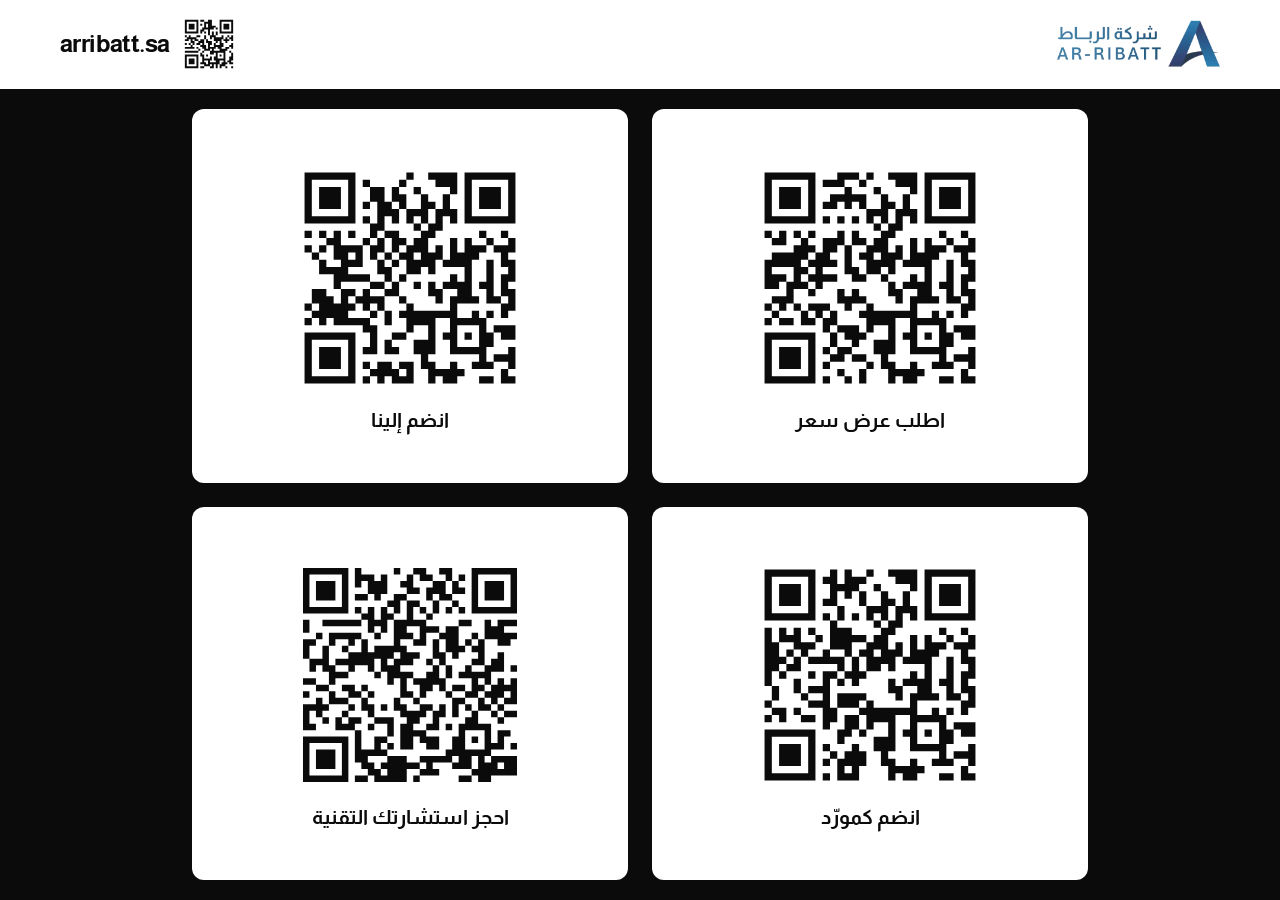
==== commit f7add4ca: "Show arribatt.sa with a small website QR in the booth header. Co-authored-by: Cursor <cursoragent@cu" ====
--- a/booth/index.html
+++ b/booth/index.html
@@ -1 +1 @@
-<!DOCTYPE html><html lang="ar" dir="rtl" class="font-sans"><head><meta charset="utf-8"><link rel="icon" type="image/svg+xml" href="/favicon.svg"><meta name="viewport" content="width=device-width, initial-scale=1, viewport-fit=cover"><meta name="robots" content="noindex, nofollow, noarchive"><meta name="googlebot" content="noindex, nofollow, noarchive"><meta name="apple-mobile-web-app-capable" content="yes"><meta name="mobile-web-app-capable" content="yes"><meta name="apple-mobile-web-app-status-bar-style" content="black"><meta name="apple-mobile-web-app-title" content="الرباط"><title>روابط المعرض | شركة الرباط</title><link rel="preload" href="/_astro/almarai-arabic-700-normal.RufW5IrK.woff2" as="font" type="font/woff2" crossorigin><link rel="preload" href="/_astro/almarai-latin-700-normal.CmEa8QLc.woff2" as="font" type="font/woff2" crossorigin><link rel="stylesheet" href="/_astro/assets.2tzI__Wq.css"></head><body class="flex min-h-dvh flex-col overflow-hidden bg-ink text-white antialiased select-none"><header class="shrink-0 border-b border-white/10 bg-white"><div class="mx-auto flex max-w-page items-center justify-between gap-4 px-6 py-3 md:px-10 md:py-4"><img src="/_astro/logo.CIqah9YH_ILPOu.webp" alt="شركة الرباط - AR-RIBATT" loading="eager" fetchpriority="high" decoding="async" width="282" height="80" class="h-10 w-auto object-contain md:h-12"><div class="text-end text-ink"><p class="text-sm text-muted">امسحوا الرمز</p><h1 class="text-xl font-bold md:text-2xl">روابط شركة الرباط</h1></div></div></header><main class="mx-auto flex min-h-0 w-full max-w-page flex-1 flex-col px-6 py-4 md:px-10 md:py-5"><ul class="mx-auto grid min-h-0 w-full max-w-4xl flex-1 grid-cols-2 grid-rows-2 gap-4 lg:gap-6"><li class="flex min-h-0 flex-col items-center justify-center rounded-card bg-white p-3 text-ink md:p-5"><div class="aspect-square w-full min-h-0 max-h-full max-w-[240px]"><svg class="h-full w-full" aria-hidden="true" xmlns="http://www.w3.org/2000/svg" viewBox="0 0 264 264"><rect fill="#ffffff" width="264" height="264"/><path fill="#0b0b0c" d="M16,16h8v8h-8zM24,16h8v8h-8zM32,16h8v8h-8zM40,16h8v8h-8zM48,16h8v8h-8zM56,16h8v8h-8zM64,16h8v8h-8zM96,16h8v8h-8zM104,16h8v8h-8zM112,16h8v8h-8zM128,16h8v8h-8zM152,16h8v8h-8zM160,16h8v8h-8zM168,16h8v8h-8zM176,16h8v8h-8zM192,16h8v8h-8zM200,16h8v8h-8zM208,16h8v8h-8zM216,16h8v8h-8zM224,16h8v8h-8zM232,16h8v8h-8zM240,16h8v8h-8zM16,24h8v8h-8zM64,24h8v8h-8zM80,24h8v8h-8zM88,24h8v8h-8zM96,24h8v8h-8zM120,24h8v8h-8zM160,24h8v8h-8zM168,24h8v8h-8zM176,24h8v8h-8zM192,24h8v8h-8zM240,24h8v8h-8zM16,32h8v8h-8zM32,32h8v8h-8zM40,32h8v8h-8zM48,32h8v8h-8zM64,32h8v8h-8zM104,32h8v8h-8zM136,32h8v8h-8zM176,32h8v8h-8zM192,32h8v8h-8zM208,32h8v8h-8zM216,32h8v8h-8zM224,32h8v8h-8zM240,32h8v8h-8zM16,40h8v8h-8zM32,40h8v8h-8zM40,40h8v8h-8zM48,40h8v8h-8zM64,40h8v8h-8zM88,40h8v8h-8zM96,40h8v8h-8zM104,40h8v8h-8zM112,40h8v8h-8zM120,40h8v8h-8zM144,40h8v8h-8zM168,40h8v8h-8zM192,40h8v8h-8zM208,40h8v8h-8zM216,40h8v8h-8zM224,40h8v8h-8zM240,40h8v8h-8zM16,48h8v8h-8zM32,48h8v8h-8zM40,48h8v8h-8zM48,48h8v8h-8zM64,48h8v8h-8zM80,48h8v8h-8zM88,48h8v8h-8zM104,48h8v8h-8zM120,48h8v8h-8zM144,48h8v8h-8zM152,48h8v8h-8zM168,48h8v8h-8zM192,48h8v8h-8zM208,48h8v8h-8zM216,48h8v8h-8zM224,48h8v8h-8zM240,48h8v8h-8zM16,56h8v8h-8zM64,56h8v8h-8zM128,56h8v8h-8zM136,56h8v8h-8zM144,56h8v8h-8zM160,56h8v8h-8zM168,56h8v8h-8zM176,56h8v8h-8zM192,56h8v8h-8zM240,56h8v8h-8zM16,64h8v8h-8zM24,64h8v8h-8zM32,64h8v8h-8zM40,64h8v8h-8zM48,64h8v8h-8zM56,64h8v8h-8zM64,64h8v8h-8zM80,64h8v8h-8zM96,64h8v8h-8zM112,64h8v8h-8zM128,64h8v8h-8zM144,64h8v8h-8zM160,64h8v8h-8zM176,64h8v8h-8zM192,64h8v8h-8zM200,64h8v8h-8zM208,64h8v8h-8zM216,64h8v8h-8zM224,64h8v8h-8zM232,64h8v8h-8zM240,64h8v8h-8zM136,72h8v8h-8zM152,72h8v8h-8zM160,72h8v8h-8zM16,80h8v8h-8zM32,80h8v8h-8zM48,80h8v8h-8zM64,80h8v8h-8zM96,80h8v8h-8zM112,80h8v8h-8zM144,80h8v8h-8zM152,80h8v8h-8zM208,80h8v8h-8zM232,80h8v8h-8zM24,88h8v8h-8zM32,88h8v8h-8zM56,88h8v8h-8zM80,88h8v8h-8zM88,88h8v8h-8zM96,88h8v8h-8zM112,88h8v8h-8zM120,88h8v8h-8zM136,88h8v8h-8zM144,88h8v8h-8zM176,88h8v8h-8zM192,88h8v8h-8zM216,88h8v8h-8zM240,88h8v8h-8zM48,96h8v8h-8zM56,96h8v8h-8zM64,96h8v8h-8zM80,96h8v8h-8zM88,96h8v8h-8zM104,96h8v8h-8zM128,96h8v8h-8zM136,96h8v8h-8zM144,96h8v8h-8zM160,96h8v8h-8zM176,96h8v8h-8zM192,96h8v8h-8zM200,96h8v8h-8zM208,96h8v8h-8zM224,96h8v8h-8zM232,96h8v8h-8zM240,96h8v8h-8zM24,104h8v8h-8zM32,104h8v8h-8zM40,104h8v8h-8zM48,104h8v8h-8zM56,104h8v8h-8zM72,104h8v8h-8zM80,104h8v8h-8zM104,104h8v8h-8zM120,104h8v8h-8zM128,104h8v8h-8zM144,104h8v8h-8zM152,104h8v8h-8zM160,104h8v8h-8zM176,104h8v8h-8zM184,104h8v8h-8zM192,104h8v8h-8zM200,104h8v8h-8zM232,104h8v8h-8zM16,112h8v8h-8zM24,112h8v8h-8zM32,112h8v8h-8zM40,112h8v8h-8zM48,112h8v8h-8zM64,112h8v8h-8zM72,112h8v8h-8zM80,112h8v8h-8zM88,112h8v8h-8zM104,112h8v8h-8zM128,112h8v8h-8zM136,112h8v8h-8zM144,112h8v8h-8zM152,112h8v8h-8zM168,112h8v8h-8zM176,112h8v8h-8zM184,112h8v8h-8zM192,112h8v8h-8zM216,112h8v8h-8zM232,112h8v8h-8zM240,112h8v8h-8zM16,120h8v8h-8zM48,120h8v8h-8zM56,120h8v8h-8zM72,120h8v8h-8zM104,120h8v8h-8zM112,120h8v8h-8zM128,120h8v8h-8zM136,120h8v8h-8zM152,120h8v8h-8zM192,120h8v8h-8zM216,120h8v8h-8zM240,120h8v8h-8zM16,128h8v8h-8zM24,128h8v8h-8zM32,128h8v8h-8zM48,128h8v8h-8zM64,128h8v8h-8zM72,128h8v8h-8zM80,128h8v8h-8zM88,128h8v8h-8zM112,128h8v8h-8zM120,128h8v8h-8zM144,128h8v8h-8zM176,128h8v8h-8zM192,128h8v8h-8zM216,128h8v8h-8zM232,128h8v8h-8zM240,128h8v8h-8zM16,136h8v8h-8zM24,136h8v8h-8zM40,136h8v8h-8zM48,136h8v8h-8zM56,136h8v8h-8zM72,136h8v8h-8zM152,136h8v8h-8zM168,136h8v8h-8zM176,136h8v8h-8zM184,136h8v8h-8zM192,136h8v8h-8zM208,136h8v8h-8zM216,136h8v8h-8zM232,136h8v8h-8zM40,144h8v8h-8zM64,144h8v8h-8zM96,144h8v8h-8zM112,144h8v8h-8zM152,144h8v8h-8zM160,144h8v8h-8zM184,144h8v8h-8zM192,144h8v8h-8zM216,144h8v8h-8zM232,144h8v8h-8zM240,144h8v8h-8zM24,152h8v8h-8zM32,152h8v8h-8zM40,152h8v8h-8zM96,152h8v8h-8zM104,152h8v8h-8zM112,152h8v8h-8zM120,152h8v8h-8zM160,152h8v8h-8zM176,152h8v8h-8zM184,152h8v8h-8zM192,152h8v8h-8zM200,152h8v8h-8zM216,152h8v8h-8zM224,152h8v8h-8zM240,152h8v8h-8zM16,160h8v8h-8zM32,160h8v8h-8zM48,160h8v8h-8zM64,160h8v8h-8zM72,160h8v8h-8zM80,160h8v8h-8zM104,160h8v8h-8zM128,160h8v8h-8zM176,160h8v8h-8zM232,160h8v8h-8zM240,160h8v8h-8zM24,168h8v8h-8zM56,168h8v8h-8zM72,168h8v8h-8zM88,168h8v8h-8zM120,168h8v8h-8zM128,168h8v8h-8zM136,168h8v8h-8zM144,168h8v8h-8zM152,168h8v8h-8zM160,168h8v8h-8zM168,168h8v8h-8zM176,168h8v8h-8zM200,168h8v8h-8zM216,168h8v8h-8zM232,168h8v8h-8zM16,176h8v8h-8zM32,176h8v8h-8zM40,176h8v8h-8zM56,176h8v8h-8zM64,176h8v8h-8zM80,176h8v8h-8zM88,176h8v8h-8zM128,176h8v8h-8zM136,176h8v8h-8zM144,176h8v8h-8zM152,176h8v8h-8zM176,176h8v8h-8zM184,176h8v8h-8zM192,176h8v8h-8zM200,176h8v8h-8zM208,176h8v8h-8zM80,184h8v8h-8zM96,184h8v8h-8zM104,184h8v8h-8zM112,184h8v8h-8zM128,184h8v8h-8zM152,184h8v8h-8zM176,184h8v8h-8zM208,184h8v8h-8zM224,184h8v8h-8zM232,184h8v8h-8zM240,184h8v8h-8zM16,192h8v8h-8zM24,192h8v8h-8zM32,192h8v8h-8zM40,192h8v8h-8zM48,192h8v8h-8zM56,192h8v8h-8zM64,192h8v8h-8zM88,192h8v8h-8zM104,192h8v8h-8zM112,192h8v8h-8zM120,192h8v8h-8zM152,192h8v8h-8zM168,192h8v8h-8zM176,192h8v8h-8zM192,192h8v8h-8zM208,192h8v8h-8zM216,192h8v8h-8zM232,192h8v8h-8zM240,192h8v8h-8zM16,200h8v8h-8zM64,200h8v8h-8zM88,200h8v8h-8zM112,200h8v8h-8zM136,200h8v8h-8zM144,200h8v8h-8zM152,200h8v8h-8zM176,200h8v8h-8zM208,200h8v8h-8zM216,200h8v8h-8zM16,208h8v8h-8zM32,208h8v8h-8zM40,208h8v8h-8zM48,208h8v8h-8zM64,208h8v8h-8zM80,208h8v8h-8zM96,208h8v8h-8zM104,208h8v8h-8zM136,208h8v8h-8zM144,208h8v8h-8zM152,208h8v8h-8zM176,208h8v8h-8zM184,208h8v8h-8zM192,208h8v8h-8zM200,208h8v8h-8zM208,208h8v8h-8zM240,208h8v8h-8zM16,216h8v8h-8zM32,216h8v8h-8zM40,216h8v8h-8zM48,216h8v8h-8zM64,216h8v8h-8zM88,216h8v8h-8zM96,216h8v8h-8zM112,216h8v8h-8zM120,216h8v8h-8zM144,216h8v8h-8zM208,216h8v8h-8zM224,216h8v8h-8zM232,216h8v8h-8zM240,216h8v8h-8zM16,224h8v8h-8zM32,224h8v8h-8zM40,224h8v8h-8zM48,224h8v8h-8zM64,224h8v8h-8zM80,224h8v8h-8zM128,224h8v8h-8zM144,224h8v8h-8zM152,224h8v8h-8zM176,224h8v8h-8zM200,224h8v8h-8zM208,224h8v8h-8zM216,224h8v8h-8zM240,224h8v8h-8zM16,232h8v8h-8zM64,232h8v8h-8zM96,232h8v8h-8zM120,232h8v8h-8zM152,232h8v8h-8zM160,232h8v8h-8zM168,232h8v8h-8zM176,232h8v8h-8zM184,232h8v8h-8zM232,232h8v8h-8zM16,240h8v8h-8zM24,240h8v8h-8zM32,240h8v8h-8zM40,240h8v8h-8zM48,240h8v8h-8zM56,240h8v8h-8zM64,240h8v8h-8zM80,240h8v8h-8zM104,240h8v8h-8zM120,240h8v8h-8zM152,240h8v8h-8zM168,240h8v8h-8zM176,240h8v8h-8zM208,240h8v8h-8zM216,240h8v8h-8zM232,240h8v8h-8zM240,240h8v8h-8z"/></svg></div><p class="mt-2 shrink-0 text-center text-base font-bold md:text-xl">اطلب عرض سعر</p></li><li class="flex min-h-0 flex-col items-center justify-center rounded-card bg-white p-3 text-ink md:p-5"><div class="aspect-square w-full min-h-0 max-h-full max-w-[240px]"><svg class="h-full w-full" aria-hidden="true" xmlns="http://www.w3.org/2000/svg" viewBox="0 0 264 264"><rect fill="#ffffff" width="264" height="264"/><path fill="#0b0b0c" d="M16,16h8v8h-8zM24,16h8v8h-8zM32,16h8v8h-8zM40,16h8v8h-8zM48,16h8v8h-8zM56,16h8v8h-8zM64,16h8v8h-8zM128,16h8v8h-8zM152,16h8v8h-8zM160,16h8v8h-8zM168,16h8v8h-8zM176,16h8v8h-8zM192,16h8v8h-8zM200,16h8v8h-8zM208,16h8v8h-8zM216,16h8v8h-8zM224,16h8v8h-8zM232,16h8v8h-8zM240,16h8v8h-8zM16,24h8v8h-8zM64,24h8v8h-8zM80,24h8v8h-8zM120,24h8v8h-8zM160,24h8v8h-8zM168,24h8v8h-8zM176,24h8v8h-8zM192,24h8v8h-8zM240,24h8v8h-8zM16,32h8v8h-8zM32,32h8v8h-8zM40,32h8v8h-8zM48,32h8v8h-8zM64,32h8v8h-8zM88,32h8v8h-8zM96,32h8v8h-8zM112,32h8v8h-8zM136,32h8v8h-8zM176,32h8v8h-8zM192,32h8v8h-8zM208,32h8v8h-8zM216,32h8v8h-8zM224,32h8v8h-8zM240,32h8v8h-8zM16,40h8v8h-8zM32,40h8v8h-8zM40,40h8v8h-8zM48,40h8v8h-8zM64,40h8v8h-8zM88,40h8v8h-8zM96,40h8v8h-8zM112,40h8v8h-8zM120,40h8v8h-8zM144,40h8v8h-8zM168,40h8v8h-8zM192,40h8v8h-8zM208,40h8v8h-8zM216,40h8v8h-8zM224,40h8v8h-8zM240,40h8v8h-8zM16,48h8v8h-8zM32,48h8v8h-8zM40,48h8v8h-8zM48,48h8v8h-8zM64,48h8v8h-8zM80,48h8v8h-8zM96,48h8v8h-8zM104,48h8v8h-8zM120,48h8v8h-8zM144,48h8v8h-8zM152,48h8v8h-8zM168,48h8v8h-8zM192,48h8v8h-8zM208,48h8v8h-8zM216,48h8v8h-8zM224,48h8v8h-8zM240,48h8v8h-8zM16,56h8v8h-8zM64,56h8v8h-8zM96,56h8v8h-8zM104,56h8v8h-8zM112,56h8v8h-8zM128,56h8v8h-8zM136,56h8v8h-8zM144,56h8v8h-8zM160,56h8v8h-8zM168,56h8v8h-8zM176,56h8v8h-8zM192,56h8v8h-8zM240,56h8v8h-8zM16,64h8v8h-8zM24,64h8v8h-8zM32,64h8v8h-8zM40,64h8v8h-8zM48,64h8v8h-8zM56,64h8v8h-8zM64,64h8v8h-8zM80,64h8v8h-8zM96,64h8v8h-8zM112,64h8v8h-8zM128,64h8v8h-8zM144,64h8v8h-8zM160,64h8v8h-8zM176,64h8v8h-8zM192,64h8v8h-8zM200,64h8v8h-8zM208,64h8v8h-8zM216,64h8v8h-8zM224,64h8v8h-8zM232,64h8v8h-8zM240,64h8v8h-8zM88,72h8v8h-8zM96,72h8v8h-8zM136,72h8v8h-8zM152,72h8v8h-8zM160,72h8v8h-8zM16,80h8v8h-8zM32,80h8v8h-8zM48,80h8v8h-8zM64,80h8v8h-8zM88,80h8v8h-8zM104,80h8v8h-8zM112,80h8v8h-8zM144,80h8v8h-8zM152,80h8v8h-8zM208,80h8v8h-8zM232,80h8v8h-8zM40,88h8v8h-8zM48,88h8v8h-8zM80,88h8v8h-8zM96,88h8v8h-8zM112,88h8v8h-8zM120,88h8v8h-8zM136,88h8v8h-8zM144,88h8v8h-8zM176,88h8v8h-8zM192,88h8v8h-8zM216,88h8v8h-8zM240,88h8v8h-8zM16,96h8v8h-8zM32,96h8v8h-8zM48,96h8v8h-8zM56,96h8v8h-8zM64,96h8v8h-8zM72,96h8v8h-8zM88,96h8v8h-8zM96,96h8v8h-8zM112,96h8v8h-8zM128,96h8v8h-8zM136,96h8v8h-8zM144,96h8v8h-8zM160,96h8v8h-8zM176,96h8v8h-8zM192,96h8v8h-8zM200,96h8v8h-8zM208,96h8v8h-8zM224,96h8v8h-8zM232,96h8v8h-8zM240,96h8v8h-8zM24,104h8v8h-8zM48,104h8v8h-8zM56,104h8v8h-8zM72,104h8v8h-8zM88,104h8v8h-8zM104,104h8v8h-8zM120,104h8v8h-8zM128,104h8v8h-8zM144,104h8v8h-8zM152,104h8v8h-8zM160,104h8v8h-8zM176,104h8v8h-8zM184,104h8v8h-8zM192,104h8v8h-8zM200,104h8v8h-8zM232,104h8v8h-8zM32,112h8v8h-8zM56,112h8v8h-8zM64,112h8v8h-8zM72,112h8v8h-8zM96,112h8v8h-8zM112,112h8v8h-8zM128,112h8v8h-8zM136,112h8v8h-8zM144,112h8v8h-8zM152,112h8v8h-8zM168,112h8v8h-8zM176,112h8v8h-8zM184,112h8v8h-8zM192,112h8v8h-8zM216,112h8v8h-8zM232,112h8v8h-8zM240,112h8v8h-8zM32,120h8v8h-8zM40,120h8v8h-8zM48,120h8v8h-8zM56,120h8v8h-8zM96,120h8v8h-8zM104,120h8v8h-8zM128,120h8v8h-8zM136,120h8v8h-8zM152,120h8v8h-8zM192,120h8v8h-8zM216,120h8v8h-8zM240,120h8v8h-8zM48,128h8v8h-8zM56,128h8v8h-8zM64,128h8v8h-8zM72,128h8v8h-8zM80,128h8v8h-8zM104,128h8v8h-8zM120,128h8v8h-8zM176,128h8v8h-8zM192,128h8v8h-8zM216,128h8v8h-8zM232,128h8v8h-8zM240,128h8v8h-8zM48,136h8v8h-8zM88,136h8v8h-8zM96,136h8v8h-8zM112,136h8v8h-8zM136,136h8v8h-8zM152,136h8v8h-8zM168,136h8v8h-8zM176,136h8v8h-8zM184,136h8v8h-8zM192,136h8v8h-8zM208,136h8v8h-8zM216,136h8v8h-8zM232,136h8v8h-8zM24,144h8v8h-8zM32,144h8v8h-8zM56,144h8v8h-8zM64,144h8v8h-8zM80,144h8v8h-8zM104,144h8v8h-8zM112,144h8v8h-8zM152,144h8v8h-8zM160,144h8v8h-8zM184,144h8v8h-8zM192,144h8v8h-8zM216,144h8v8h-8zM232,144h8v8h-8zM240,144h8v8h-8zM24,152h8v8h-8zM32,152h8v8h-8zM40,152h8v8h-8zM56,152h8v8h-8zM72,152h8v8h-8zM80,152h8v8h-8zM88,152h8v8h-8zM96,152h8v8h-8zM120,152h8v8h-8zM160,152h8v8h-8zM176,152h8v8h-8zM184,152h8v8h-8zM192,152h8v8h-8zM200,152h8v8h-8zM216,152h8v8h-8zM224,152h8v8h-8zM240,152h8v8h-8zM16,160h8v8h-8zM32,160h8v8h-8zM40,160h8v8h-8zM48,160h8v8h-8zM56,160h8v8h-8zM64,160h8v8h-8zM80,160h8v8h-8zM96,160h8v8h-8zM128,160h8v8h-8zM176,160h8v8h-8zM232,160h8v8h-8zM240,160h8v8h-8zM24,168h8v8h-8zM32,168h8v8h-8zM40,168h8v8h-8zM48,168h8v8h-8zM56,168h8v8h-8zM88,168h8v8h-8zM104,168h8v8h-8zM120,168h8v8h-8zM128,168h8v8h-8zM136,168h8v8h-8zM144,168h8v8h-8zM152,168h8v8h-8zM160,168h8v8h-8zM168,168h8v8h-8zM176,168h8v8h-8zM200,168h8v8h-8zM216,168h8v8h-8zM232,168h8v8h-8zM16,176h8v8h-8zM32,176h8v8h-8zM48,176h8v8h-8zM56,176h8v8h-8zM64,176h8v8h-8zM72,176h8v8h-8zM80,176h8v8h-8zM104,176h8v8h-8zM128,176h8v8h-8zM136,176h8v8h-8zM144,176h8v8h-8zM152,176h8v8h-8zM176,176h8v8h-8zM184,176h8v8h-8zM192,176h8v8h-8zM200,176h8v8h-8zM208,176h8v8h-8zM80,184h8v8h-8zM88,184h8v8h-8zM128,184h8v8h-8zM152,184h8v8h-8zM176,184h8v8h-8zM208,184h8v8h-8zM224,184h8v8h-8zM232,184h8v8h-8zM240,184h8v8h-8zM16,192h8v8h-8zM24,192h8v8h-8zM32,192h8v8h-8zM40,192h8v8h-8zM48,192h8v8h-8zM56,192h8v8h-8zM64,192h8v8h-8zM88,192h8v8h-8zM112,192h8v8h-8zM120,192h8v8h-8zM152,192h8v8h-8zM168,192h8v8h-8zM176,192h8v8h-8zM192,192h8v8h-8zM208,192h8v8h-8zM216,192h8v8h-8zM232,192h8v8h-8zM240,192h8v8h-8zM16,200h8v8h-8zM64,200h8v8h-8zM88,200h8v8h-8zM104,200h8v8h-8zM136,200h8v8h-8zM144,200h8v8h-8zM152,200h8v8h-8zM176,200h8v8h-8zM208,200h8v8h-8zM216,200h8v8h-8zM16,208h8v8h-8zM32,208h8v8h-8zM40,208h8v8h-8zM48,208h8v8h-8zM64,208h8v8h-8zM80,208h8v8h-8zM88,208h8v8h-8zM104,208h8v8h-8zM112,208h8v8h-8zM136,208h8v8h-8zM144,208h8v8h-8zM152,208h8v8h-8zM176,208h8v8h-8zM184,208h8v8h-8zM192,208h8v8h-8zM200,208h8v8h-8zM208,208h8v8h-8zM240,208h8v8h-8zM16,216h8v8h-8zM32,216h8v8h-8zM40,216h8v8h-8zM48,216h8v8h-8zM64,216h8v8h-8zM144,216h8v8h-8zM208,216h8v8h-8zM224,216h8v8h-8zM232,216h8v8h-8zM240,216h8v8h-8zM16,224h8v8h-8zM32,224h8v8h-8zM40,224h8v8h-8zM48,224h8v8h-8zM64,224h8v8h-8zM80,224h8v8h-8zM96,224h8v8h-8zM104,224h8v8h-8zM120,224h8v8h-8zM128,224h8v8h-8zM144,224h8v8h-8zM152,224h8v8h-8zM176,224h8v8h-8zM200,224h8v8h-8zM208,224h8v8h-8zM216,224h8v8h-8zM240,224h8v8h-8zM16,232h8v8h-8zM64,232h8v8h-8zM88,232h8v8h-8zM96,232h8v8h-8zM104,232h8v8h-8zM112,232h8v8h-8zM128,232h8v8h-8zM152,232h8v8h-8zM160,232h8v8h-8zM168,232h8v8h-8zM176,232h8v8h-8zM184,232h8v8h-8zM232,232h8v8h-8zM16,240h8v8h-8zM24,240h8v8h-8zM32,240h8v8h-8zM40,240h8v8h-8zM48,240h8v8h-8zM56,240h8v8h-8zM64,240h8v8h-8zM80,240h8v8h-8zM96,240h8v8h-8zM112,240h8v8h-8zM120,240h8v8h-8zM128,240h8v8h-8zM152,240h8v8h-8zM168,240h8v8h-8zM176,240h8v8h-8zM208,240h8v8h-8zM216,240h8v8h-8zM232,240h8v8h-8zM240,240h8v8h-8z"/></svg></div><p class="mt-2 shrink-0 text-center text-base font-bold md:text-xl">انضم إلينا</p></li><li class="flex min-h-0 flex-col items-center justify-center rounded-card bg-white p-3 text-ink md:p-5"><div class="aspect-square w-full min-h-0 max-h-full max-w-[240px]"><svg class="h-full w-full" aria-hidden="true" xmlns="http://www.w3.org/2000/svg" viewBox="0 0 264 264"><rect fill="#ffffff" width="264" height="264"/><path fill="#0b0b0c" d="M16,16h8v8h-8zM24,16h8v8h-8zM32,16h8v8h-8zM40,16h8v8h-8zM48,16h8v8h-8zM56,16h8v8h-8zM64,16h8v8h-8zM88,16h8v8h-8zM104,16h8v8h-8zM128,16h8v8h-8zM152,16h8v8h-8zM160,16h8v8h-8zM168,16h8v8h-8zM176,16h8v8h-8zM192,16h8v8h-8zM200,16h8v8h-8zM208,16h8v8h-8zM216,16h8v8h-8zM224,16h8v8h-8zM232,16h8v8h-8zM240,16h8v8h-8zM16,24h8v8h-8zM64,24h8v8h-8zM80,24h8v8h-8zM88,24h8v8h-8zM104,24h8v8h-8zM112,24h8v8h-8zM120,24h8v8h-8zM160,24h8v8h-8zM168,24h8v8h-8zM176,24h8v8h-8zM192,24h8v8h-8zM240,24h8v8h-8zM16,32h8v8h-8zM32,32h8v8h-8zM40,32h8v8h-8zM48,32h8v8h-8zM64,32h8v8h-8zM88,32h8v8h-8zM96,32h8v8h-8zM104,32h8v8h-8zM112,32h8v8h-8zM136,32h8v8h-8zM176,32h8v8h-8zM192,32h8v8h-8zM208,32h8v8h-8zM216,32h8v8h-8zM224,32h8v8h-8zM240,32h8v8h-8zM16,40h8v8h-8zM32,40h8v8h-8zM40,40h8v8h-8zM48,40h8v8h-8zM64,40h8v8h-8zM88,40h8v8h-8zM104,40h8v8h-8zM120,40h8v8h-8zM144,40h8v8h-8zM168,40h8v8h-8zM192,40h8v8h-8zM208,40h8v8h-8zM216,40h8v8h-8zM224,40h8v8h-8zM240,40h8v8h-8zM16,48h8v8h-8zM32,48h8v8h-8zM40,48h8v8h-8zM48,48h8v8h-8zM64,48h8v8h-8zM80,48h8v8h-8zM88,48h8v8h-8zM120,48h8v8h-8zM144,48h8v8h-8zM152,48h8v8h-8zM168,48h8v8h-8zM192,48h8v8h-8zM208,48h8v8h-8zM216,48h8v8h-8zM224,48h8v8h-8zM240,48h8v8h-8zM16,56h8v8h-8zM64,56h8v8h-8zM96,56h8v8h-8zM128,56h8v8h-8zM136,56h8v8h-8zM144,56h8v8h-8zM160,56h8v8h-8zM168,56h8v8h-8zM176,56h8v8h-8zM192,56h8v8h-8zM240,56h8v8h-8zM16,64h8v8h-8zM24,64h8v8h-8zM32,64h8v8h-8zM40,64h8v8h-8zM48,64h8v8h-8zM56,64h8v8h-8zM64,64h8v8h-8zM80,64h8v8h-8zM96,64h8v8h-8zM112,64h8v8h-8zM128,64h8v8h-8zM144,64h8v8h-8zM160,64h8v8h-8zM176,64h8v8h-8zM192,64h8v8h-8zM200,64h8v8h-8zM208,64h8v8h-8zM216,64h8v8h-8zM224,64h8v8h-8zM232,64h8v8h-8zM240,64h8v8h-8zM88,72h8v8h-8zM136,72h8v8h-8zM152,72h8v8h-8zM160,72h8v8h-8zM16,80h8v8h-8zM32,80h8v8h-8zM48,80h8v8h-8zM64,80h8v8h-8zM88,80h8v8h-8zM96,80h8v8h-8zM104,80h8v8h-8zM144,80h8v8h-8zM152,80h8v8h-8zM208,80h8v8h-8zM232,80h8v8h-8zM16,88h8v8h-8zM32,88h8v8h-8zM40,88h8v8h-8zM48,88h8v8h-8zM72,88h8v8h-8zM88,88h8v8h-8zM96,88h8v8h-8zM104,88h8v8h-8zM112,88h8v8h-8zM120,88h8v8h-8zM136,88h8v8h-8zM144,88h8v8h-8zM176,88h8v8h-8zM192,88h8v8h-8zM216,88h8v8h-8zM240,88h8v8h-8zM16,96h8v8h-8zM24,96h8v8h-8zM48,96h8v8h-8zM56,96h8v8h-8zM64,96h8v8h-8zM88,96h8v8h-8zM96,96h8v8h-8zM104,96h8v8h-8zM128,96h8v8h-8zM136,96h8v8h-8zM144,96h8v8h-8zM160,96h8v8h-8zM176,96h8v8h-8zM192,96h8v8h-8zM200,96h8v8h-8zM208,96h8v8h-8zM224,96h8v8h-8zM232,96h8v8h-8zM240,96h8v8h-8zM16,104h8v8h-8zM24,104h8v8h-8zM40,104h8v8h-8zM56,104h8v8h-8zM80,104h8v8h-8zM104,104h8v8h-8zM120,104h8v8h-8zM128,104h8v8h-8zM144,104h8v8h-8zM152,104h8v8h-8zM160,104h8v8h-8zM176,104h8v8h-8zM184,104h8v8h-8zM192,104h8v8h-8zM200,104h8v8h-8zM232,104h8v8h-8zM16,112h8v8h-8zM24,112h8v8h-8zM32,112h8v8h-8zM48,112h8v8h-8zM64,112h8v8h-8zM72,112h8v8h-8zM80,112h8v8h-8zM88,112h8v8h-8zM96,112h8v8h-8zM112,112h8v8h-8zM128,112h8v8h-8zM136,112h8v8h-8zM144,112h8v8h-8zM152,112h8v8h-8zM168,112h8v8h-8zM176,112h8v8h-8zM184,112h8v8h-8zM192,112h8v8h-8zM216,112h8v8h-8zM232,112h8v8h-8zM240,112h8v8h-8zM16,120h8v8h-8zM24,120h8v8h-8zM40,120h8v8h-8zM48,120h8v8h-8zM96,120h8v8h-8zM112,120h8v8h-8zM128,120h8v8h-8zM136,120h8v8h-8zM152,120h8v8h-8zM192,120h8v8h-8zM216,120h8v8h-8zM240,120h8v8h-8zM16,128h8v8h-8zM32,128h8v8h-8zM64,128h8v8h-8zM80,128h8v8h-8zM88,128h8v8h-8zM104,128h8v8h-8zM112,128h8v8h-8zM120,128h8v8h-8zM176,128h8v8h-8zM192,128h8v8h-8zM216,128h8v8h-8zM232,128h8v8h-8zM240,128h8v8h-8zM16,136h8v8h-8zM48,136h8v8h-8zM80,136h8v8h-8zM96,136h8v8h-8zM112,136h8v8h-8zM152,136h8v8h-8zM168,136h8v8h-8zM176,136h8v8h-8zM184,136h8v8h-8zM192,136h8v8h-8zM208,136h8v8h-8zM216,136h8v8h-8zM232,136h8v8h-8zM24,144h8v8h-8zM48,144h8v8h-8zM64,144h8v8h-8zM72,144h8v8h-8zM80,144h8v8h-8zM152,144h8v8h-8zM160,144h8v8h-8zM184,144h8v8h-8zM192,144h8v8h-8zM216,144h8v8h-8zM232,144h8v8h-8zM240,144h8v8h-8zM24,152h8v8h-8zM56,152h8v8h-8zM80,152h8v8h-8zM96,152h8v8h-8zM104,152h8v8h-8zM112,152h8v8h-8zM120,152h8v8h-8zM160,152h8v8h-8zM176,152h8v8h-8zM184,152h8v8h-8zM192,152h8v8h-8zM200,152h8v8h-8zM216,152h8v8h-8zM224,152h8v8h-8zM240,152h8v8h-8zM16,160h8v8h-8zM64,160h8v8h-8zM72,160h8v8h-8zM80,160h8v8h-8zM96,160h8v8h-8zM104,160h8v8h-8zM112,160h8v8h-8zM128,160h8v8h-8zM176,160h8v8h-8zM232,160h8v8h-8zM240,160h8v8h-8zM24,168h8v8h-8zM32,168h8v8h-8zM48,168h8v8h-8zM80,168h8v8h-8zM88,168h8v8h-8zM120,168h8v8h-8zM128,168h8v8h-8zM136,168h8v8h-8zM144,168h8v8h-8zM152,168h8v8h-8zM160,168h8v8h-8zM168,168h8v8h-8zM176,168h8v8h-8zM200,168h8v8h-8zM216,168h8v8h-8zM232,168h8v8h-8zM16,176h8v8h-8zM32,176h8v8h-8zM56,176h8v8h-8zM64,176h8v8h-8zM80,176h8v8h-8zM88,176h8v8h-8zM104,176h8v8h-8zM112,176h8v8h-8zM128,176h8v8h-8zM136,176h8v8h-8zM144,176h8v8h-8zM152,176h8v8h-8zM176,176h8v8h-8zM184,176h8v8h-8zM192,176h8v8h-8zM200,176h8v8h-8zM208,176h8v8h-8zM80,184h8v8h-8zM104,184h8v8h-8zM112,184h8v8h-8zM128,184h8v8h-8zM152,184h8v8h-8zM176,184h8v8h-8zM208,184h8v8h-8zM224,184h8v8h-8zM232,184h8v8h-8zM240,184h8v8h-8zM16,192h8v8h-8zM24,192h8v8h-8zM32,192h8v8h-8zM40,192h8v8h-8zM48,192h8v8h-8zM56,192h8v8h-8zM64,192h8v8h-8zM96,192h8v8h-8zM104,192h8v8h-8zM120,192h8v8h-8zM152,192h8v8h-8zM168,192h8v8h-8zM176,192h8v8h-8zM192,192h8v8h-8zM208,192h8v8h-8zM216,192h8v8h-8zM232,192h8v8h-8zM240,192h8v8h-8zM16,200h8v8h-8zM64,200h8v8h-8zM96,200h8v8h-8zM136,200h8v8h-8zM144,200h8v8h-8zM152,200h8v8h-8zM176,200h8v8h-8zM208,200h8v8h-8zM216,200h8v8h-8zM16,208h8v8h-8zM32,208h8v8h-8zM40,208h8v8h-8zM48,208h8v8h-8zM64,208h8v8h-8zM80,208h8v8h-8zM112,208h8v8h-8zM136,208h8v8h-8zM144,208h8v8h-8zM152,208h8v8h-8zM176,208h8v8h-8zM184,208h8v8h-8zM192,208h8v8h-8zM200,208h8v8h-8zM208,208h8v8h-8zM240,208h8v8h-8zM16,216h8v8h-8zM32,216h8v8h-8zM40,216h8v8h-8zM48,216h8v8h-8zM64,216h8v8h-8zM88,216h8v8h-8zM104,216h8v8h-8zM112,216h8v8h-8zM120,216h8v8h-8zM144,216h8v8h-8zM208,216h8v8h-8zM224,216h8v8h-8zM232,216h8v8h-8zM240,216h8v8h-8zM16,224h8v8h-8zM32,224h8v8h-8zM40,224h8v8h-8zM48,224h8v8h-8zM64,224h8v8h-8zM80,224h8v8h-8zM96,224h8v8h-8zM104,224h8v8h-8zM112,224h8v8h-8zM120,224h8v8h-8zM144,224h8v8h-8zM152,224h8v8h-8zM176,224h8v8h-8zM200,224h8v8h-8zM208,224h8v8h-8zM216,224h8v8h-8zM240,224h8v8h-8zM16,232h8v8h-8zM64,232h8v8h-8zM96,232h8v8h-8zM112,232h8v8h-8zM152,232h8v8h-8zM160,232h8v8h-8zM168,232h8v8h-8zM176,232h8v8h-8zM184,232h8v8h-8zM232,232h8v8h-8zM16,240h8v8h-8zM24,240h8v8h-8zM32,240h8v8h-8zM40,240h8v8h-8zM48,240h8v8h-8zM56,240h8v8h-8zM64,240h8v8h-8zM80,240h8v8h-8zM96,240h8v8h-8zM104,240h8v8h-8zM112,240h8v8h-8zM152,240h8v8h-8zM168,240h8v8h-8zM176,240h8v8h-8zM208,240h8v8h-8zM216,240h8v8h-8zM232,240h8v8h-8zM240,240h8v8h-8z"/></svg></div><p class="mt-2 shrink-0 text-center text-base font-bold md:text-xl">انضم كمورّد</p></li><li class="flex min-h-0 flex-col items-center justify-center rounded-card bg-white p-3 text-ink md:p-5"><div class="aspect-square w-full min-h-0 max-h-full max-w-[240px]"><svg class="h-full w-full" aria-hidden="true" xmlns="http://www.w3.org/2000/svg" viewBox="0 0 296 296"><rect fill="#ffffff" width="296" height="296"/><path fill="#0b0b0c" d="M16,16h8v8h-8zM24,16h8v8h-8zM32,16h8v8h-8zM40,16h8v8h-8zM48,16h8v8h-8zM56,16h8v8h-8zM64,16h8v8h-8zM80,16h8v8h-8zM128,16h8v8h-8zM152,16h8v8h-8zM160,16h8v8h-8zM184,16h8v8h-8zM192,16h8v8h-8zM224,16h8v8h-8zM232,16h8v8h-8zM240,16h8v8h-8zM248,16h8v8h-8zM256,16h8v8h-8zM264,16h8v8h-8zM272,16h8v8h-8zM16,24h8v8h-8zM64,24h8v8h-8zM80,24h8v8h-8zM88,24h8v8h-8zM96,24h8v8h-8zM112,24h8v8h-8zM144,24h8v8h-8zM160,24h8v8h-8zM168,24h8v8h-8zM192,24h8v8h-8zM208,24h8v8h-8zM224,24h8v8h-8zM272,24h8v8h-8zM16,32h8v8h-8zM32,32h8v8h-8zM40,32h8v8h-8zM48,32h8v8h-8zM64,32h8v8h-8zM80,32h8v8h-8zM96,32h8v8h-8zM104,32h8v8h-8zM112,32h8v8h-8zM136,32h8v8h-8zM144,32h8v8h-8zM176,32h8v8h-8zM184,32h8v8h-8zM200,32h8v8h-8zM224,32h8v8h-8zM240,32h8v8h-8zM248,32h8v8h-8zM256,32h8v8h-8zM272,32h8v8h-8zM16,40h8v8h-8zM32,40h8v8h-8zM40,40h8v8h-8zM48,40h8v8h-8zM64,40h8v8h-8zM96,40h8v8h-8zM104,40h8v8h-8zM112,40h8v8h-8zM144,40h8v8h-8zM152,40h8v8h-8zM168,40h8v8h-8zM176,40h8v8h-8zM184,40h8v8h-8zM200,40h8v8h-8zM208,40h8v8h-8zM224,40h8v8h-8zM240,40h8v8h-8zM248,40h8v8h-8zM256,40h8v8h-8zM272,40h8v8h-8zM16,48h8v8h-8zM32,48h8v8h-8zM40,48h8v8h-8zM48,48h8v8h-8zM64,48h8v8h-8zM80,48h8v8h-8zM88,48h8v8h-8zM104,48h8v8h-8zM128,48h8v8h-8zM136,48h8v8h-8zM168,48h8v8h-8zM184,48h8v8h-8zM192,48h8v8h-8zM224,48h8v8h-8zM240,48h8v8h-8zM248,48h8v8h-8zM256,48h8v8h-8zM272,48h8v8h-8zM16,56h8v8h-8zM64,56h8v8h-8zM120,56h8v8h-8zM128,56h8v8h-8zM144,56h8v8h-8zM152,56h8v8h-8zM176,56h8v8h-8zM200,56h8v8h-8zM224,56h8v8h-8zM272,56h8v8h-8zM16,64h8v8h-8zM24,64h8v8h-8zM32,64h8v8h-8zM40,64h8v8h-8zM48,64h8v8h-8zM56,64h8v8h-8zM64,64h8v8h-8zM80,64h8v8h-8zM96,64h8v8h-8zM112,64h8v8h-8zM128,64h8v8h-8zM144,64h8v8h-8zM160,64h8v8h-8zM176,64h8v8h-8zM192,64h8v8h-8zM208,64h8v8h-8zM224,64h8v8h-8zM232,64h8v8h-8zM240,64h8v8h-8zM248,64h8v8h-8zM256,64h8v8h-8zM264,64h8v8h-8zM272,64h8v8h-8zM88,72h8v8h-8zM96,72h8v8h-8zM112,72h8v8h-8zM120,72h8v8h-8zM144,72h8v8h-8zM168,72h8v8h-8zM16,80h8v8h-8zM40,80h8v8h-8zM48,80h8v8h-8zM56,80h8v8h-8zM64,80h8v8h-8zM72,80h8v8h-8zM80,80h8v8h-8zM96,80h8v8h-8zM104,80h8v8h-8zM112,80h8v8h-8zM128,80h8v8h-8zM136,80h8v8h-8zM144,80h8v8h-8zM152,80h8v8h-8zM160,80h8v8h-8zM208,80h8v8h-8zM216,80h8v8h-8zM240,80h8v8h-8zM256,80h8v8h-8zM264,80h8v8h-8zM272,80h8v8h-8zM16,88h8v8h-8zM96,88h8v8h-8zM112,88h8v8h-8zM128,88h8v8h-8zM136,88h8v8h-8zM160,88h8v8h-8zM168,88h8v8h-8zM176,88h8v8h-8zM192,88h8v8h-8zM200,88h8v8h-8zM240,88h8v8h-8zM248,88h8v8h-8zM256,88h8v8h-8zM32,96h8v8h-8zM48,96h8v8h-8zM56,96h8v8h-8zM64,96h8v8h-8zM72,96h8v8h-8zM80,96h8v8h-8zM104,96h8v8h-8zM128,96h8v8h-8zM136,96h8v8h-8zM144,96h8v8h-8zM160,96h8v8h-8zM184,96h8v8h-8zM192,96h8v8h-8zM200,96h8v8h-8zM224,96h8v8h-8zM240,96h8v8h-8zM248,96h8v8h-8zM256,96h8v8h-8zM264,96h8v8h-8zM272,96h8v8h-8zM16,104h8v8h-8zM24,104h8v8h-8zM48,104h8v8h-8zM72,104h8v8h-8zM88,104h8v8h-8zM128,104h8v8h-8zM152,104h8v8h-8zM160,104h8v8h-8zM176,104h8v8h-8zM192,104h8v8h-8zM200,104h8v8h-8zM216,104h8v8h-8zM232,104h8v8h-8zM256,104h8v8h-8zM264,104h8v8h-8zM16,112h8v8h-8zM40,112h8v8h-8zM64,112h8v8h-8zM88,112h8v8h-8zM104,112h8v8h-8zM112,112h8v8h-8zM120,112h8v8h-8zM128,112h8v8h-8zM136,112h8v8h-8zM176,112h8v8h-8zM192,112h8v8h-8zM200,112h8v8h-8zM208,112h8v8h-8zM224,112h8v8h-8zM232,112h8v8h-8zM16,120h8v8h-8zM40,120h8v8h-8zM72,120h8v8h-8zM80,120h8v8h-8zM88,120h8v8h-8zM96,120h8v8h-8zM104,120h8v8h-8zM112,120h8v8h-8zM120,120h8v8h-8zM136,120h8v8h-8zM144,120h8v8h-8zM152,120h8v8h-8zM176,120h8v8h-8zM184,120h8v8h-8zM200,120h8v8h-8zM232,120h8v8h-8zM256,120h8v8h-8zM24,128h8v8h-8zM32,128h8v8h-8zM40,128h8v8h-8zM56,128h8v8h-8zM64,128h8v8h-8zM72,128h8v8h-8zM80,128h8v8h-8zM88,128h8v8h-8zM96,128h8v8h-8zM112,128h8v8h-8zM128,128h8v8h-8zM136,128h8v8h-8zM144,128h8v8h-8zM168,128h8v8h-8zM184,128h8v8h-8zM224,128h8v8h-8zM232,128h8v8h-8zM248,128h8v8h-8zM256,128h8v8h-8zM24,136h8v8h-8zM40,136h8v8h-8zM48,136h8v8h-8zM72,136h8v8h-8zM96,136h8v8h-8zM112,136h8v8h-8zM120,136h8v8h-8zM128,136h8v8h-8zM176,136h8v8h-8zM192,136h8v8h-8zM216,136h8v8h-8zM240,136h8v8h-8zM248,136h8v8h-8zM256,136h8v8h-8zM272,136h8v8h-8zM48,144h8v8h-8zM56,144h8v8h-8zM64,144h8v8h-8zM104,144h8v8h-8zM120,144h8v8h-8zM128,144h8v8h-8zM136,144h8v8h-8zM144,144h8v8h-8zM168,144h8v8h-8zM176,144h8v8h-8zM192,144h8v8h-8zM208,144h8v8h-8zM216,144h8v8h-8zM224,144h8v8h-8zM232,144h8v8h-8zM240,144h8v8h-8zM16,152h8v8h-8zM24,152h8v8h-8zM48,152h8v8h-8zM120,152h8v8h-8zM136,152h8v8h-8zM152,152h8v8h-8zM160,152h8v8h-8zM168,152h8v8h-8zM176,152h8v8h-8zM184,152h8v8h-8zM224,152h8v8h-8zM240,152h8v8h-8zM256,152h8v8h-8zM272,152h8v8h-8zM32,160h8v8h-8zM40,160h8v8h-8zM64,160h8v8h-8zM72,160h8v8h-8zM88,160h8v8h-8zM136,160h8v8h-8zM160,160h8v8h-8zM168,160h8v8h-8zM184,160h8v8h-8zM200,160h8v8h-8zM208,160h8v8h-8zM224,160h8v8h-8zM232,160h8v8h-8zM248,160h8v8h-8zM256,160h8v8h-8zM264,160h8v8h-8zM272,160h8v8h-8zM16,168h8v8h-8zM48,168h8v8h-8zM72,168h8v8h-8zM80,168h8v8h-8zM96,168h8v8h-8zM136,168h8v8h-8zM144,168h8v8h-8zM160,168h8v8h-8zM192,168h8v8h-8zM216,168h8v8h-8zM224,168h8v8h-8zM240,168h8v8h-8zM248,168h8v8h-8zM256,168h8v8h-8zM272,168h8v8h-8zM32,176h8v8h-8zM48,176h8v8h-8zM56,176h8v8h-8zM64,176h8v8h-8zM88,176h8v8h-8zM128,176h8v8h-8zM152,176h8v8h-8zM200,176h8v8h-8zM208,176h8v8h-8zM232,176h8v8h-8zM248,176h8v8h-8zM264,176h8v8h-8zM272,176h8v8h-8zM16,184h8v8h-8zM24,184h8v8h-8zM32,184h8v8h-8zM40,184h8v8h-8zM72,184h8v8h-8zM88,184h8v8h-8zM96,184h8v8h-8zM112,184h8v8h-8zM128,184h8v8h-8zM136,184h8v8h-8zM160,184h8v8h-8zM168,184h8v8h-8zM184,184h8v8h-8zM200,184h8v8h-8zM216,184h8v8h-8zM232,184h8v8h-8zM240,184h8v8h-8zM256,184h8v8h-8zM16,192h8v8h-8zM32,192h8v8h-8zM64,192h8v8h-8zM96,192h8v8h-8zM136,192h8v8h-8zM144,192h8v8h-8zM152,192h8v8h-8zM160,192h8v8h-8zM176,192h8v8h-8zM184,192h8v8h-8zM200,192h8v8h-8zM224,192h8v8h-8zM248,192h8v8h-8zM264,192h8v8h-8zM272,192h8v8h-8zM16,200h8v8h-8zM40,200h8v8h-8zM56,200h8v8h-8zM72,200h8v8h-8zM80,200h8v8h-8zM104,200h8v8h-8zM112,200h8v8h-8zM120,200h8v8h-8zM144,200h8v8h-8zM152,200h8v8h-8zM176,200h8v8h-8zM216,200h8v8h-8zM224,200h8v8h-8zM256,200h8v8h-8zM16,208h8v8h-8zM24,208h8v8h-8zM56,208h8v8h-8zM64,208h8v8h-8zM72,208h8v8h-8zM96,208h8v8h-8zM120,208h8v8h-8zM136,208h8v8h-8zM144,208h8v8h-8zM168,208h8v8h-8zM176,208h8v8h-8zM192,208h8v8h-8zM208,208h8v8h-8zM216,208h8v8h-8zM224,208h8v8h-8zM232,208h8v8h-8zM240,208h8v8h-8zM80,216h8v8h-8zM120,216h8v8h-8zM136,216h8v8h-8zM144,216h8v8h-8zM152,216h8v8h-8zM160,216h8v8h-8zM208,216h8v8h-8zM240,216h8v8h-8zM256,216h8v8h-8zM264,216h8v8h-8zM16,224h8v8h-8zM24,224h8v8h-8zM32,224h8v8h-8zM40,224h8v8h-8zM48,224h8v8h-8zM56,224h8v8h-8zM64,224h8v8h-8zM80,224h8v8h-8zM104,224h8v8h-8zM112,224h8v8h-8zM136,224h8v8h-8zM144,224h8v8h-8zM160,224h8v8h-8zM168,224h8v8h-8zM176,224h8v8h-8zM200,224h8v8h-8zM208,224h8v8h-8zM224,224h8v8h-8zM240,224h8v8h-8zM256,224h8v8h-8zM16,232h8v8h-8zM64,232h8v8h-8zM80,232h8v8h-8zM104,232h8v8h-8zM120,232h8v8h-8zM136,232h8v8h-8zM144,232h8v8h-8zM168,232h8v8h-8zM176,232h8v8h-8zM200,232h8v8h-8zM208,232h8v8h-8zM240,232h8v8h-8zM248,232h8v8h-8zM256,232h8v8h-8zM272,232h8v8h-8zM16,240h8v8h-8zM32,240h8v8h-8zM40,240h8v8h-8zM48,240h8v8h-8zM64,240h8v8h-8zM80,240h8v8h-8zM88,240h8v8h-8zM96,240h8v8h-8zM104,240h8v8h-8zM112,240h8v8h-8zM192,240h8v8h-8zM200,240h8v8h-8zM208,240h8v8h-8zM216,240h8v8h-8zM224,240h8v8h-8zM232,240h8v8h-8zM240,240h8v8h-8zM16,248h8v8h-8zM32,248h8v8h-8zM40,248h8v8h-8zM48,248h8v8h-8zM64,248h8v8h-8zM80,248h8v8h-8zM88,248h8v8h-8zM120,248h8v8h-8zM128,248h8v8h-8zM136,248h8v8h-8zM160,248h8v8h-8zM168,248h8v8h-8zM176,248h8v8h-8zM184,248h8v8h-8zM192,248h8v8h-8zM208,248h8v8h-8zM216,248h8v8h-8zM232,248h8v8h-8zM248,248h8v8h-8zM256,248h8v8h-8zM264,248h8v8h-8zM272,248h8v8h-8zM16,256h8v8h-8zM32,256h8v8h-8zM40,256h8v8h-8zM48,256h8v8h-8zM64,256h8v8h-8zM88,256h8v8h-8zM96,256h8v8h-8zM112,256h8v8h-8zM120,256h8v8h-8zM128,256h8v8h-8zM136,256h8v8h-8zM144,256h8v8h-8zM152,256h8v8h-8zM168,256h8v8h-8zM200,256h8v8h-8zM208,256h8v8h-8zM216,256h8v8h-8zM232,256h8v8h-8zM240,256h8v8h-8zM248,256h8v8h-8zM264,256h8v8h-8zM272,256h8v8h-8zM16,264h8v8h-8zM64,264h8v8h-8zM96,264h8v8h-8zM104,264h8v8h-8zM120,264h8v8h-8zM128,264h8v8h-8zM136,264h8v8h-8zM160,264h8v8h-8zM168,264h8v8h-8zM176,264h8v8h-8zM224,264h8v8h-8zM232,264h8v8h-8zM240,264h8v8h-8zM248,264h8v8h-8zM256,264h8v8h-8zM264,264h8v8h-8zM272,264h8v8h-8zM16,272h8v8h-8zM24,272h8v8h-8zM32,272h8v8h-8zM40,272h8v8h-8zM48,272h8v8h-8zM56,272h8v8h-8zM64,272h8v8h-8zM80,272h8v8h-8zM88,272h8v8h-8zM104,272h8v8h-8zM112,272h8v8h-8zM120,272h8v8h-8zM128,272h8v8h-8zM136,272h8v8h-8zM152,272h8v8h-8zM208,272h8v8h-8zM216,272h8v8h-8zM232,272h8v8h-8zM240,272h8v8h-8z"/></svg></div><p class="mt-2 shrink-0 text-center text-base font-bold md:text-xl">احجز استشارتك التقنية</p></li></ul></main></body></html>+<!DOCTYPE html><html lang="ar" dir="rtl" class="font-sans"><head><meta charset="utf-8"><link rel="icon" type="image/svg+xml" href="/favicon.svg"><meta name="viewport" content="width=device-width, initial-scale=1, viewport-fit=cover"><meta name="robots" content="noindex, nofollow, noarchive"><meta name="googlebot" content="noindex, nofollow, noarchive"><meta name="apple-mobile-web-app-capable" content="yes"><meta name="mobile-web-app-capable" content="yes"><meta name="apple-mobile-web-app-status-bar-style" content="black"><meta name="apple-mobile-web-app-title" content="الرباط"><title>روابط المعرض | شركة الرباط</title><link rel="preload" href="/_astro/almarai-arabic-700-normal.RufW5IrK.woff2" as="font" type="font/woff2" crossorigin><link rel="preload" href="/_astro/almarai-latin-700-normal.CmEa8QLc.woff2" as="font" type="font/woff2" crossorigin><link rel="stylesheet" href="/_astro/assets.B97Yy_E2.css"></head><body class="flex min-h-dvh flex-col overflow-hidden bg-ink text-white antialiased select-none"><header class="shrink-0 border-b border-white/10 bg-white"><div class="mx-auto flex max-w-page items-center justify-between gap-4 px-6 py-3 md:px-10 md:py-4"><img src="/_astro/logo.CIqah9YH_ILPOu.webp" alt="شركة الرباط - AR-RIBATT" loading="eager" fetchpriority="high" decoding="async" width="282" height="80" class="h-10 w-auto object-contain md:h-12"><div class="flex items-center gap-3 text-ink"><div class="h-12 w-12 shrink-0 md:h-14 md:w-14"><svg class="h-full w-full" aria-hidden="true" xmlns="http://www.w3.org/2000/svg" viewBox="0 0 232 232"><rect fill="#ffffff" width="232" height="232"/><path fill="#0b0b0c" d="M16,16h8v8h-8zM24,16h8v8h-8zM32,16h8v8h-8zM40,16h8v8h-8zM48,16h8v8h-8zM56,16h8v8h-8zM64,16h8v8h-8zM80,16h8v8h-8zM88,16h8v8h-8zM112,16h8v8h-8zM120,16h8v8h-8zM160,16h8v8h-8zM168,16h8v8h-8zM176,16h8v8h-8zM184,16h8v8h-8zM192,16h8v8h-8zM200,16h8v8h-8zM208,16h8v8h-8zM16,24h8v8h-8zM64,24h8v8h-8zM96,24h8v8h-8zM104,24h8v8h-8zM112,24h8v8h-8zM120,24h8v8h-8zM160,24h8v8h-8zM208,24h8v8h-8zM16,32h8v8h-8zM32,32h8v8h-8zM40,32h8v8h-8zM48,32h8v8h-8zM64,32h8v8h-8zM80,32h8v8h-8zM96,32h8v8h-8zM112,32h8v8h-8zM120,32h8v8h-8zM160,32h8v8h-8zM176,32h8v8h-8zM184,32h8v8h-8zM192,32h8v8h-8zM208,32h8v8h-8zM16,40h8v8h-8zM32,40h8v8h-8zM40,40h8v8h-8zM48,40h8v8h-8zM64,40h8v8h-8zM96,40h8v8h-8zM112,40h8v8h-8zM120,40h8v8h-8zM128,40h8v8h-8zM136,40h8v8h-8zM160,40h8v8h-8zM176,40h8v8h-8zM184,40h8v8h-8zM192,40h8v8h-8zM208,40h8v8h-8zM16,48h8v8h-8zM32,48h8v8h-8zM40,48h8v8h-8zM48,48h8v8h-8zM64,48h8v8h-8zM88,48h8v8h-8zM96,48h8v8h-8zM104,48h8v8h-8zM112,48h8v8h-8zM120,48h8v8h-8zM128,48h8v8h-8zM144,48h8v8h-8zM160,48h8v8h-8zM176,48h8v8h-8zM184,48h8v8h-8zM192,48h8v8h-8zM208,48h8v8h-8zM16,56h8v8h-8zM64,56h8v8h-8zM80,56h8v8h-8zM88,56h8v8h-8zM112,56h8v8h-8zM160,56h8v8h-8zM208,56h8v8h-8zM16,64h8v8h-8zM24,64h8v8h-8zM32,64h8v8h-8zM40,64h8v8h-8zM48,64h8v8h-8zM56,64h8v8h-8zM64,64h8v8h-8zM80,64h8v8h-8zM96,64h8v8h-8zM112,64h8v8h-8zM128,64h8v8h-8zM144,64h8v8h-8zM160,64h8v8h-8zM168,64h8v8h-8zM176,64h8v8h-8zM184,64h8v8h-8zM192,64h8v8h-8zM200,64h8v8h-8zM208,64h8v8h-8zM112,72h8v8h-8zM128,72h8v8h-8zM144,72h8v8h-8zM16,80h8v8h-8zM32,80h8v8h-8zM64,80h8v8h-8zM72,80h8v8h-8zM96,80h8v8h-8zM120,80h8v8h-8zM128,80h8v8h-8zM136,80h8v8h-8zM168,80h8v8h-8zM192,80h8v8h-8zM208,80h8v8h-8zM24,88h8v8h-8zM32,88h8v8h-8zM40,88h8v8h-8zM48,88h8v8h-8zM56,88h8v8h-8zM96,88h8v8h-8zM120,88h8v8h-8zM136,88h8v8h-8zM144,88h8v8h-8zM152,88h8v8h-8zM160,88h8v8h-8zM168,88h8v8h-8zM184,88h8v8h-8zM200,88h8v8h-8zM208,88h8v8h-8zM16,96h8v8h-8zM24,96h8v8h-8zM40,96h8v8h-8zM56,96h8v8h-8zM64,96h8v8h-8zM80,96h8v8h-8zM88,96h8v8h-8zM104,96h8v8h-8zM136,96h8v8h-8zM144,96h8v8h-8zM152,96h8v8h-8zM160,96h8v8h-8zM176,96h8v8h-8zM184,96h8v8h-8zM192,96h8v8h-8zM208,96h8v8h-8zM40,104h8v8h-8zM48,104h8v8h-8zM72,104h8v8h-8zM80,104h8v8h-8zM88,104h8v8h-8zM104,104h8v8h-8zM112,104h8v8h-8zM120,104h8v8h-8zM144,104h8v8h-8zM160,104h8v8h-8zM184,104h8v8h-8zM16,112h8v8h-8zM32,112h8v8h-8zM48,112h8v8h-8zM64,112h8v8h-8zM72,112h8v8h-8zM88,112h8v8h-8zM112,112h8v8h-8zM120,112h8v8h-8zM136,112h8v8h-8zM160,112h8v8h-8zM168,112h8v8h-8zM208,112h8v8h-8zM40,120h8v8h-8zM80,120h8v8h-8zM88,120h8v8h-8zM96,120h8v8h-8zM112,120h8v8h-8zM136,120h8v8h-8zM144,120h8v8h-8zM152,120h8v8h-8zM160,120h8v8h-8zM168,120h8v8h-8zM200,120h8v8h-8zM208,120h8v8h-8zM16,128h8v8h-8zM24,128h8v8h-8zM32,128h8v8h-8zM40,128h8v8h-8zM48,128h8v8h-8zM64,128h8v8h-8zM88,128h8v8h-8zM96,128h8v8h-8zM112,128h8v8h-8zM120,128h8v8h-8zM128,128h8v8h-8zM136,128h8v8h-8zM152,128h8v8h-8zM160,128h8v8h-8zM184,128h8v8h-8zM192,128h8v8h-8zM208,128h8v8h-8zM72,136h8v8h-8zM96,136h8v8h-8zM104,136h8v8h-8zM112,136h8v8h-8zM128,136h8v8h-8zM160,136h8v8h-8zM168,136h8v8h-8zM176,136h8v8h-8zM184,136h8v8h-8zM16,144h8v8h-8zM24,144h8v8h-8zM32,144h8v8h-8zM40,144h8v8h-8zM48,144h8v8h-8zM56,144h8v8h-8zM64,144h8v8h-8zM88,144h8v8h-8zM120,144h8v8h-8zM128,144h8v8h-8zM136,144h8v8h-8zM144,144h8v8h-8zM152,144h8v8h-8zM160,144h8v8h-8zM168,144h8v8h-8zM176,144h8v8h-8zM200,144h8v8h-8zM80,152h8v8h-8zM120,152h8v8h-8zM128,152h8v8h-8zM144,152h8v8h-8zM176,152h8v8h-8zM208,152h8v8h-8zM16,160h8v8h-8zM24,160h8v8h-8zM32,160h8v8h-8zM40,160h8v8h-8zM48,160h8v8h-8zM56,160h8v8h-8zM64,160h8v8h-8zM80,160h8v8h-8zM88,160h8v8h-8zM104,160h8v8h-8zM144,160h8v8h-8zM160,160h8v8h-8zM176,160h8v8h-8zM208,160h8v8h-8zM16,168h8v8h-8zM64,168h8v8h-8zM88,168h8v8h-8zM120,168h8v8h-8zM136,168h8v8h-8zM144,168h8v8h-8zM176,168h8v8h-8zM200,168h8v8h-8zM208,168h8v8h-8zM16,176h8v8h-8zM32,176h8v8h-8zM40,176h8v8h-8zM48,176h8v8h-8zM64,176h8v8h-8zM88,176h8v8h-8zM96,176h8v8h-8zM104,176h8v8h-8zM112,176h8v8h-8zM120,176h8v8h-8zM136,176h8v8h-8zM144,176h8v8h-8zM152,176h8v8h-8zM160,176h8v8h-8zM168,176h8v8h-8zM176,176h8v8h-8zM200,176h8v8h-8zM208,176h8v8h-8zM16,184h8v8h-8zM32,184h8v8h-8zM40,184h8v8h-8zM48,184h8v8h-8zM64,184h8v8h-8zM88,184h8v8h-8zM112,184h8v8h-8zM144,184h8v8h-8zM152,184h8v8h-8zM176,184h8v8h-8zM192,184h8v8h-8zM200,184h8v8h-8zM16,192h8v8h-8zM32,192h8v8h-8zM40,192h8v8h-8zM48,192h8v8h-8zM64,192h8v8h-8zM80,192h8v8h-8zM88,192h8v8h-8zM96,192h8v8h-8zM112,192h8v8h-8zM120,192h8v8h-8zM128,192h8v8h-8zM136,192h8v8h-8zM144,192h8v8h-8zM152,192h8v8h-8zM168,192h8v8h-8zM176,192h8v8h-8zM184,192h8v8h-8zM200,192h8v8h-8zM208,192h8v8h-8zM16,200h8v8h-8zM64,200h8v8h-8zM96,200h8v8h-8zM104,200h8v8h-8zM112,200h8v8h-8zM128,200h8v8h-8zM144,200h8v8h-8zM160,200h8v8h-8zM168,200h8v8h-8zM176,200h8v8h-8zM16,208h8v8h-8zM24,208h8v8h-8zM32,208h8v8h-8zM40,208h8v8h-8zM48,208h8v8h-8zM56,208h8v8h-8zM64,208h8v8h-8zM80,208h8v8h-8zM88,208h8v8h-8zM120,208h8v8h-8zM128,208h8v8h-8zM144,208h8v8h-8zM160,208h8v8h-8zM184,208h8v8h-8zM208,208h8v8h-8z"/></svg></div><h1 class="text-xl font-bold tracking-tight md:text-2xl" dir="ltr">arribatt.sa</h1></div></div></header><main class="mx-auto flex min-h-0 w-full max-w-page flex-1 flex-col px-6 py-4 md:px-10 md:py-5"><ul class="mx-auto grid min-h-0 w-full max-w-4xl flex-1 grid-cols-2 grid-rows-2 gap-4 lg:gap-6"><li class="flex min-h-0 flex-col items-center justify-center rounded-card bg-white p-3 text-ink md:p-5"><div class="aspect-square w-full min-h-0 max-h-full max-w-[240px]"><svg class="h-full w-full" aria-hidden="true" xmlns="http://www.w3.org/2000/svg" viewBox="0 0 264 264"><rect fill="#ffffff" width="264" height="264"/><path fill="#0b0b0c" d="M16,16h8v8h-8zM24,16h8v8h-8zM32,16h8v8h-8zM40,16h8v8h-8zM48,16h8v8h-8zM56,16h8v8h-8zM64,16h8v8h-8zM96,16h8v8h-8zM104,16h8v8h-8zM112,16h8v8h-8zM128,16h8v8h-8zM152,16h8v8h-8zM160,16h8v8h-8zM168,16h8v8h-8zM176,16h8v8h-8zM192,16h8v8h-8zM200,16h8v8h-8zM208,16h8v8h-8zM216,16h8v8h-8zM224,16h8v8h-8zM232,16h8v8h-8zM240,16h8v8h-8zM16,24h8v8h-8zM64,24h8v8h-8zM80,24h8v8h-8zM88,24h8v8h-8zM96,24h8v8h-8zM120,24h8v8h-8zM160,24h8v8h-8zM168,24h8v8h-8zM176,24h8v8h-8zM192,24h8v8h-8zM240,24h8v8h-8zM16,32h8v8h-8zM32,32h8v8h-8zM40,32h8v8h-8zM48,32h8v8h-8zM64,32h8v8h-8zM104,32h8v8h-8zM136,32h8v8h-8zM176,32h8v8h-8zM192,32h8v8h-8zM208,32h8v8h-8zM216,32h8v8h-8zM224,32h8v8h-8zM240,32h8v8h-8zM16,40h8v8h-8zM32,40h8v8h-8zM40,40h8v8h-8zM48,40h8v8h-8zM64,40h8v8h-8zM88,40h8v8h-8zM96,40h8v8h-8zM104,40h8v8h-8zM112,40h8v8h-8zM120,40h8v8h-8zM144,40h8v8h-8zM168,40h8v8h-8zM192,40h8v8h-8zM208,40h8v8h-8zM216,40h8v8h-8zM224,40h8v8h-8zM240,40h8v8h-8zM16,48h8v8h-8zM32,48h8v8h-8zM40,48h8v8h-8zM48,48h8v8h-8zM64,48h8v8h-8zM80,48h8v8h-8zM88,48h8v8h-8zM104,48h8v8h-8zM120,48h8v8h-8zM144,48h8v8h-8zM152,48h8v8h-8zM168,48h8v8h-8zM192,48h8v8h-8zM208,48h8v8h-8zM216,48h8v8h-8zM224,48h8v8h-8zM240,48h8v8h-8zM16,56h8v8h-8zM64,56h8v8h-8zM128,56h8v8h-8zM136,56h8v8h-8zM144,56h8v8h-8zM160,56h8v8h-8zM168,56h8v8h-8zM176,56h8v8h-8zM192,56h8v8h-8zM240,56h8v8h-8zM16,64h8v8h-8zM24,64h8v8h-8zM32,64h8v8h-8zM40,64h8v8h-8zM48,64h8v8h-8zM56,64h8v8h-8zM64,64h8v8h-8zM80,64h8v8h-8zM96,64h8v8h-8zM112,64h8v8h-8zM128,64h8v8h-8zM144,64h8v8h-8zM160,64h8v8h-8zM176,64h8v8h-8zM192,64h8v8h-8zM200,64h8v8h-8zM208,64h8v8h-8zM216,64h8v8h-8zM224,64h8v8h-8zM232,64h8v8h-8zM240,64h8v8h-8zM136,72h8v8h-8zM152,72h8v8h-8zM160,72h8v8h-8zM16,80h8v8h-8zM32,80h8v8h-8zM48,80h8v8h-8zM64,80h8v8h-8zM96,80h8v8h-8zM112,80h8v8h-8zM144,80h8v8h-8zM152,80h8v8h-8zM208,80h8v8h-8zM232,80h8v8h-8zM24,88h8v8h-8zM32,88h8v8h-8zM56,88h8v8h-8zM80,88h8v8h-8zM88,88h8v8h-8zM96,88h8v8h-8zM112,88h8v8h-8zM120,88h8v8h-8zM136,88h8v8h-8zM144,88h8v8h-8zM176,88h8v8h-8zM192,88h8v8h-8zM216,88h8v8h-8zM240,88h8v8h-8zM48,96h8v8h-8zM56,96h8v8h-8zM64,96h8v8h-8zM80,96h8v8h-8zM88,96h8v8h-8zM104,96h8v8h-8zM128,96h8v8h-8zM136,96h8v8h-8zM144,96h8v8h-8zM160,96h8v8h-8zM176,96h8v8h-8zM192,96h8v8h-8zM200,96h8v8h-8zM208,96h8v8h-8zM224,96h8v8h-8zM232,96h8v8h-8zM240,96h8v8h-8zM24,104h8v8h-8zM32,104h8v8h-8zM40,104h8v8h-8zM48,104h8v8h-8zM56,104h8v8h-8zM72,104h8v8h-8zM80,104h8v8h-8zM104,104h8v8h-8zM120,104h8v8h-8zM128,104h8v8h-8zM144,104h8v8h-8zM152,104h8v8h-8zM160,104h8v8h-8zM176,104h8v8h-8zM184,104h8v8h-8zM192,104h8v8h-8zM200,104h8v8h-8zM232,104h8v8h-8zM16,112h8v8h-8zM24,112h8v8h-8zM32,112h8v8h-8zM40,112h8v8h-8zM48,112h8v8h-8zM64,112h8v8h-8zM72,112h8v8h-8zM80,112h8v8h-8zM88,112h8v8h-8zM104,112h8v8h-8zM128,112h8v8h-8zM136,112h8v8h-8zM144,112h8v8h-8zM152,112h8v8h-8zM168,112h8v8h-8zM176,112h8v8h-8zM184,112h8v8h-8zM192,112h8v8h-8zM216,112h8v8h-8zM232,112h8v8h-8zM240,112h8v8h-8zM16,120h8v8h-8zM48,120h8v8h-8zM56,120h8v8h-8zM72,120h8v8h-8zM104,120h8v8h-8zM112,120h8v8h-8zM128,120h8v8h-8zM136,120h8v8h-8zM152,120h8v8h-8zM192,120h8v8h-8zM216,120h8v8h-8zM240,120h8v8h-8zM16,128h8v8h-8zM24,128h8v8h-8zM32,128h8v8h-8zM48,128h8v8h-8zM64,128h8v8h-8zM72,128h8v8h-8zM80,128h8v8h-8zM88,128h8v8h-8zM112,128h8v8h-8zM120,128h8v8h-8zM144,128h8v8h-8zM176,128h8v8h-8zM192,128h8v8h-8zM216,128h8v8h-8zM232,128h8v8h-8zM240,128h8v8h-8zM16,136h8v8h-8zM24,136h8v8h-8zM40,136h8v8h-8zM48,136h8v8h-8zM56,136h8v8h-8zM72,136h8v8h-8zM152,136h8v8h-8zM168,136h8v8h-8zM176,136h8v8h-8zM184,136h8v8h-8zM192,136h8v8h-8zM208,136h8v8h-8zM216,136h8v8h-8zM232,136h8v8h-8zM40,144h8v8h-8zM64,144h8v8h-8zM96,144h8v8h-8zM112,144h8v8h-8zM152,144h8v8h-8zM160,144h8v8h-8zM184,144h8v8h-8zM192,144h8v8h-8zM216,144h8v8h-8zM232,144h8v8h-8zM240,144h8v8h-8zM24,152h8v8h-8zM32,152h8v8h-8zM40,152h8v8h-8zM96,152h8v8h-8zM104,152h8v8h-8zM112,152h8v8h-8zM120,152h8v8h-8zM160,152h8v8h-8zM176,152h8v8h-8zM184,152h8v8h-8zM192,152h8v8h-8zM200,152h8v8h-8zM216,152h8v8h-8zM224,152h8v8h-8zM240,152h8v8h-8zM16,160h8v8h-8zM32,160h8v8h-8zM48,160h8v8h-8zM64,160h8v8h-8zM72,160h8v8h-8zM80,160h8v8h-8zM104,160h8v8h-8zM128,160h8v8h-8zM176,160h8v8h-8zM232,160h8v8h-8zM240,160h8v8h-8zM24,168h8v8h-8zM56,168h8v8h-8zM72,168h8v8h-8zM88,168h8v8h-8zM120,168h8v8h-8zM128,168h8v8h-8zM136,168h8v8h-8zM144,168h8v8h-8zM152,168h8v8h-8zM160,168h8v8h-8zM168,168h8v8h-8zM176,168h8v8h-8zM200,168h8v8h-8zM216,168h8v8h-8zM232,168h8v8h-8zM16,176h8v8h-8zM32,176h8v8h-8zM40,176h8v8h-8zM56,176h8v8h-8zM64,176h8v8h-8zM80,176h8v8h-8zM88,176h8v8h-8zM128,176h8v8h-8zM136,176h8v8h-8zM144,176h8v8h-8zM152,176h8v8h-8zM176,176h8v8h-8zM184,176h8v8h-8zM192,176h8v8h-8zM200,176h8v8h-8zM208,176h8v8h-8zM80,184h8v8h-8zM96,184h8v8h-8zM104,184h8v8h-8zM112,184h8v8h-8zM128,184h8v8h-8zM152,184h8v8h-8zM176,184h8v8h-8zM208,184h8v8h-8zM224,184h8v8h-8zM232,184h8v8h-8zM240,184h8v8h-8zM16,192h8v8h-8zM24,192h8v8h-8zM32,192h8v8h-8zM40,192h8v8h-8zM48,192h8v8h-8zM56,192h8v8h-8zM64,192h8v8h-8zM88,192h8v8h-8zM104,192h8v8h-8zM112,192h8v8h-8zM120,192h8v8h-8zM152,192h8v8h-8zM168,192h8v8h-8zM176,192h8v8h-8zM192,192h8v8h-8zM208,192h8v8h-8zM216,192h8v8h-8zM232,192h8v8h-8zM240,192h8v8h-8zM16,200h8v8h-8zM64,200h8v8h-8zM88,200h8v8h-8zM112,200h8v8h-8zM136,200h8v8h-8zM144,200h8v8h-8zM152,200h8v8h-8zM176,200h8v8h-8zM208,200h8v8h-8zM216,200h8v8h-8zM16,208h8v8h-8zM32,208h8v8h-8zM40,208h8v8h-8zM48,208h8v8h-8zM64,208h8v8h-8zM80,208h8v8h-8zM96,208h8v8h-8zM104,208h8v8h-8zM136,208h8v8h-8zM144,208h8v8h-8zM152,208h8v8h-8zM176,208h8v8h-8zM184,208h8v8h-8zM192,208h8v8h-8zM200,208h8v8h-8zM208,208h8v8h-8zM240,208h8v8h-8zM16,216h8v8h-8zM32,216h8v8h-8zM40,216h8v8h-8zM48,216h8v8h-8zM64,216h8v8h-8zM88,216h8v8h-8zM96,216h8v8h-8zM112,216h8v8h-8zM120,216h8v8h-8zM144,216h8v8h-8zM208,216h8v8h-8zM224,216h8v8h-8zM232,216h8v8h-8zM240,216h8v8h-8zM16,224h8v8h-8zM32,224h8v8h-8zM40,224h8v8h-8zM48,224h8v8h-8zM64,224h8v8h-8zM80,224h8v8h-8zM128,224h8v8h-8zM144,224h8v8h-8zM152,224h8v8h-8zM176,224h8v8h-8zM200,224h8v8h-8zM208,224h8v8h-8zM216,224h8v8h-8zM240,224h8v8h-8zM16,232h8v8h-8zM64,232h8v8h-8zM96,232h8v8h-8zM120,232h8v8h-8zM152,232h8v8h-8zM160,232h8v8h-8zM168,232h8v8h-8zM176,232h8v8h-8zM184,232h8v8h-8zM232,232h8v8h-8zM16,240h8v8h-8zM24,240h8v8h-8zM32,240h8v8h-8zM40,240h8v8h-8zM48,240h8v8h-8zM56,240h8v8h-8zM64,240h8v8h-8zM80,240h8v8h-8zM104,240h8v8h-8zM120,240h8v8h-8zM152,240h8v8h-8zM168,240h8v8h-8zM176,240h8v8h-8zM208,240h8v8h-8zM216,240h8v8h-8zM232,240h8v8h-8zM240,240h8v8h-8z"/></svg></div><p class="mt-2 shrink-0 text-center text-base font-bold md:text-xl">اطلب عرض سعر</p></li><li class="flex min-h-0 flex-col items-center justify-center rounded-card bg-white p-3 text-ink md:p-5"><div class="aspect-square w-full min-h-0 max-h-full max-w-[240px]"><svg class="h-full w-full" aria-hidden="true" xmlns="http://www.w3.org/2000/svg" viewBox="0 0 264 264"><rect fill="#ffffff" width="264" height="264"/><path fill="#0b0b0c" d="M16,16h8v8h-8zM24,16h8v8h-8zM32,16h8v8h-8zM40,16h8v8h-8zM48,16h8v8h-8zM56,16h8v8h-8zM64,16h8v8h-8zM128,16h8v8h-8zM152,16h8v8h-8zM160,16h8v8h-8zM168,16h8v8h-8zM176,16h8v8h-8zM192,16h8v8h-8zM200,16h8v8h-8zM208,16h8v8h-8zM216,16h8v8h-8zM224,16h8v8h-8zM232,16h8v8h-8zM240,16h8v8h-8zM16,24h8v8h-8zM64,24h8v8h-8zM80,24h8v8h-8zM120,24h8v8h-8zM160,24h8v8h-8zM168,24h8v8h-8zM176,24h8v8h-8zM192,24h8v8h-8zM240,24h8v8h-8zM16,32h8v8h-8zM32,32h8v8h-8zM40,32h8v8h-8zM48,32h8v8h-8zM64,32h8v8h-8zM88,32h8v8h-8zM96,32h8v8h-8zM112,32h8v8h-8zM136,32h8v8h-8zM176,32h8v8h-8zM192,32h8v8h-8zM208,32h8v8h-8zM216,32h8v8h-8zM224,32h8v8h-8zM240,32h8v8h-8zM16,40h8v8h-8zM32,40h8v8h-8zM40,40h8v8h-8zM48,40h8v8h-8zM64,40h8v8h-8zM88,40h8v8h-8zM96,40h8v8h-8zM112,40h8v8h-8zM120,40h8v8h-8zM144,40h8v8h-8zM168,40h8v8h-8zM192,40h8v8h-8zM208,40h8v8h-8zM216,40h8v8h-8zM224,40h8v8h-8zM240,40h8v8h-8zM16,48h8v8h-8zM32,48h8v8h-8zM40,48h8v8h-8zM48,48h8v8h-8zM64,48h8v8h-8zM80,48h8v8h-8zM96,48h8v8h-8zM104,48h8v8h-8zM120,48h8v8h-8zM144,48h8v8h-8zM152,48h8v8h-8zM168,48h8v8h-8zM192,48h8v8h-8zM208,48h8v8h-8zM216,48h8v8h-8zM224,48h8v8h-8zM240,48h8v8h-8zM16,56h8v8h-8zM64,56h8v8h-8zM96,56h8v8h-8zM104,56h8v8h-8zM112,56h8v8h-8zM128,56h8v8h-8zM136,56h8v8h-8zM144,56h8v8h-8zM160,56h8v8h-8zM168,56h8v8h-8zM176,56h8v8h-8zM192,56h8v8h-8zM240,56h8v8h-8zM16,64h8v8h-8zM24,64h8v8h-8zM32,64h8v8h-8zM40,64h8v8h-8zM48,64h8v8h-8zM56,64h8v8h-8zM64,64h8v8h-8zM80,64h8v8h-8zM96,64h8v8h-8zM112,64h8v8h-8zM128,64h8v8h-8zM144,64h8v8h-8zM160,64h8v8h-8zM176,64h8v8h-8zM192,64h8v8h-8zM200,64h8v8h-8zM208,64h8v8h-8zM216,64h8v8h-8zM224,64h8v8h-8zM232,64h8v8h-8zM240,64h8v8h-8zM88,72h8v8h-8zM96,72h8v8h-8zM136,72h8v8h-8zM152,72h8v8h-8zM160,72h8v8h-8zM16,80h8v8h-8zM32,80h8v8h-8zM48,80h8v8h-8zM64,80h8v8h-8zM88,80h8v8h-8zM104,80h8v8h-8zM112,80h8v8h-8zM144,80h8v8h-8zM152,80h8v8h-8zM208,80h8v8h-8zM232,80h8v8h-8zM40,88h8v8h-8zM48,88h8v8h-8zM80,88h8v8h-8zM96,88h8v8h-8zM112,88h8v8h-8zM120,88h8v8h-8zM136,88h8v8h-8zM144,88h8v8h-8zM176,88h8v8h-8zM192,88h8v8h-8zM216,88h8v8h-8zM240,88h8v8h-8zM16,96h8v8h-8zM32,96h8v8h-8zM48,96h8v8h-8zM56,96h8v8h-8zM64,96h8v8h-8zM72,96h8v8h-8zM88,96h8v8h-8zM96,96h8v8h-8zM112,96h8v8h-8zM128,96h8v8h-8zM136,96h8v8h-8zM144,96h8v8h-8zM160,96h8v8h-8zM176,96h8v8h-8zM192,96h8v8h-8zM200,96h8v8h-8zM208,96h8v8h-8zM224,96h8v8h-8zM232,96h8v8h-8zM240,96h8v8h-8zM24,104h8v8h-8zM48,104h8v8h-8zM56,104h8v8h-8zM72,104h8v8h-8zM88,104h8v8h-8zM104,104h8v8h-8zM120,104h8v8h-8zM128,104h8v8h-8zM144,104h8v8h-8zM152,104h8v8h-8zM160,104h8v8h-8zM176,104h8v8h-8zM184,104h8v8h-8zM192,104h8v8h-8zM200,104h8v8h-8zM232,104h8v8h-8zM32,112h8v8h-8zM56,112h8v8h-8zM64,112h8v8h-8zM72,112h8v8h-8zM96,112h8v8h-8zM112,112h8v8h-8zM128,112h8v8h-8zM136,112h8v8h-8zM144,112h8v8h-8zM152,112h8v8h-8zM168,112h8v8h-8zM176,112h8v8h-8zM184,112h8v8h-8zM192,112h8v8h-8zM216,112h8v8h-8zM232,112h8v8h-8zM240,112h8v8h-8zM32,120h8v8h-8zM40,120h8v8h-8zM48,120h8v8h-8zM56,120h8v8h-8zM96,120h8v8h-8zM104,120h8v8h-8zM128,120h8v8h-8zM136,120h8v8h-8zM152,120h8v8h-8zM192,120h8v8h-8zM216,120h8v8h-8zM240,120h8v8h-8zM48,128h8v8h-8zM56,128h8v8h-8zM64,128h8v8h-8zM72,128h8v8h-8zM80,128h8v8h-8zM104,128h8v8h-8zM120,128h8v8h-8zM176,128h8v8h-8zM192,128h8v8h-8zM216,128h8v8h-8zM232,128h8v8h-8zM240,128h8v8h-8zM48,136h8v8h-8zM88,136h8v8h-8zM96,136h8v8h-8zM112,136h8v8h-8zM136,136h8v8h-8zM152,136h8v8h-8zM168,136h8v8h-8zM176,136h8v8h-8zM184,136h8v8h-8zM192,136h8v8h-8zM208,136h8v8h-8zM216,136h8v8h-8zM232,136h8v8h-8zM24,144h8v8h-8zM32,144h8v8h-8zM56,144h8v8h-8zM64,144h8v8h-8zM80,144h8v8h-8zM104,144h8v8h-8zM112,144h8v8h-8zM152,144h8v8h-8zM160,144h8v8h-8zM184,144h8v8h-8zM192,144h8v8h-8zM216,144h8v8h-8zM232,144h8v8h-8zM240,144h8v8h-8zM24,152h8v8h-8zM32,152h8v8h-8zM40,152h8v8h-8zM56,152h8v8h-8zM72,152h8v8h-8zM80,152h8v8h-8zM88,152h8v8h-8zM96,152h8v8h-8zM120,152h8v8h-8zM160,152h8v8h-8zM176,152h8v8h-8zM184,152h8v8h-8zM192,152h8v8h-8zM200,152h8v8h-8zM216,152h8v8h-8zM224,152h8v8h-8zM240,152h8v8h-8zM16,160h8v8h-8zM32,160h8v8h-8zM40,160h8v8h-8zM48,160h8v8h-8zM56,160h8v8h-8zM64,160h8v8h-8zM80,160h8v8h-8zM96,160h8v8h-8zM128,160h8v8h-8zM176,160h8v8h-8zM232,160h8v8h-8zM240,160h8v8h-8zM24,168h8v8h-8zM32,168h8v8h-8zM40,168h8v8h-8zM48,168h8v8h-8zM56,168h8v8h-8zM88,168h8v8h-8zM104,168h8v8h-8zM120,168h8v8h-8zM128,168h8v8h-8zM136,168h8v8h-8zM144,168h8v8h-8zM152,168h8v8h-8zM160,168h8v8h-8zM168,168h8v8h-8zM176,168h8v8h-8zM200,168h8v8h-8zM216,168h8v8h-8zM232,168h8v8h-8zM16,176h8v8h-8zM32,176h8v8h-8zM48,176h8v8h-8zM56,176h8v8h-8zM64,176h8v8h-8zM72,176h8v8h-8zM80,176h8v8h-8zM104,176h8v8h-8zM128,176h8v8h-8zM136,176h8v8h-8zM144,176h8v8h-8zM152,176h8v8h-8zM176,176h8v8h-8zM184,176h8v8h-8zM192,176h8v8h-8zM200,176h8v8h-8zM208,176h8v8h-8zM80,184h8v8h-8zM88,184h8v8h-8zM128,184h8v8h-8zM152,184h8v8h-8zM176,184h8v8h-8zM208,184h8v8h-8zM224,184h8v8h-8zM232,184h8v8h-8zM240,184h8v8h-8zM16,192h8v8h-8zM24,192h8v8h-8zM32,192h8v8h-8zM40,192h8v8h-8zM48,192h8v8h-8zM56,192h8v8h-8zM64,192h8v8h-8zM88,192h8v8h-8zM112,192h8v8h-8zM120,192h8v8h-8zM152,192h8v8h-8zM168,192h8v8h-8zM176,192h8v8h-8zM192,192h8v8h-8zM208,192h8v8h-8zM216,192h8v8h-8zM232,192h8v8h-8zM240,192h8v8h-8zM16,200h8v8h-8zM64,200h8v8h-8zM88,200h8v8h-8zM104,200h8v8h-8zM136,200h8v8h-8zM144,200h8v8h-8zM152,200h8v8h-8zM176,200h8v8h-8zM208,200h8v8h-8zM216,200h8v8h-8zM16,208h8v8h-8zM32,208h8v8h-8zM40,208h8v8h-8zM48,208h8v8h-8zM64,208h8v8h-8zM80,208h8v8h-8zM88,208h8v8h-8zM104,208h8v8h-8zM112,208h8v8h-8zM136,208h8v8h-8zM144,208h8v8h-8zM152,208h8v8h-8zM176,208h8v8h-8zM184,208h8v8h-8zM192,208h8v8h-8zM200,208h8v8h-8zM208,208h8v8h-8zM240,208h8v8h-8zM16,216h8v8h-8zM32,216h8v8h-8zM40,216h8v8h-8zM48,216h8v8h-8zM64,216h8v8h-8zM144,216h8v8h-8zM208,216h8v8h-8zM224,216h8v8h-8zM232,216h8v8h-8zM240,216h8v8h-8zM16,224h8v8h-8zM32,224h8v8h-8zM40,224h8v8h-8zM48,224h8v8h-8zM64,224h8v8h-8zM80,224h8v8h-8zM96,224h8v8h-8zM104,224h8v8h-8zM120,224h8v8h-8zM128,224h8v8h-8zM144,224h8v8h-8zM152,224h8v8h-8zM176,224h8v8h-8zM200,224h8v8h-8zM208,224h8v8h-8zM216,224h8v8h-8zM240,224h8v8h-8zM16,232h8v8h-8zM64,232h8v8h-8zM88,232h8v8h-8zM96,232h8v8h-8zM104,232h8v8h-8zM112,232h8v8h-8zM128,232h8v8h-8zM152,232h8v8h-8zM160,232h8v8h-8zM168,232h8v8h-8zM176,232h8v8h-8zM184,232h8v8h-8zM232,232h8v8h-8zM16,240h8v8h-8zM24,240h8v8h-8zM32,240h8v8h-8zM40,240h8v8h-8zM48,240h8v8h-8zM56,240h8v8h-8zM64,240h8v8h-8zM80,240h8v8h-8zM96,240h8v8h-8zM112,240h8v8h-8zM120,240h8v8h-8zM128,240h8v8h-8zM152,240h8v8h-8zM168,240h8v8h-8zM176,240h8v8h-8zM208,240h8v8h-8zM216,240h8v8h-8zM232,240h8v8h-8zM240,240h8v8h-8z"/></svg></div><p class="mt-2 shrink-0 text-center text-base font-bold md:text-xl">انضم إلينا</p></li><li class="flex min-h-0 flex-col items-center justify-center rounded-card bg-white p-3 text-ink md:p-5"><div class="aspect-square w-full min-h-0 max-h-full max-w-[240px]"><svg class="h-full w-full" aria-hidden="true" xmlns="http://www.w3.org/2000/svg" viewBox="0 0 264 264"><rect fill="#ffffff" width="264" height="264"/><path fill="#0b0b0c" d="M16,16h8v8h-8zM24,16h8v8h-8zM32,16h8v8h-8zM40,16h8v8h-8zM48,16h8v8h-8zM56,16h8v8h-8zM64,16h8v8h-8zM88,16h8v8h-8zM104,16h8v8h-8zM128,16h8v8h-8zM152,16h8v8h-8zM160,16h8v8h-8zM168,16h8v8h-8zM176,16h8v8h-8zM192,16h8v8h-8zM200,16h8v8h-8zM208,16h8v8h-8zM216,16h8v8h-8zM224,16h8v8h-8zM232,16h8v8h-8zM240,16h8v8h-8zM16,24h8v8h-8zM64,24h8v8h-8zM80,24h8v8h-8zM88,24h8v8h-8zM104,24h8v8h-8zM112,24h8v8h-8zM120,24h8v8h-8zM160,24h8v8h-8zM168,24h8v8h-8zM176,24h8v8h-8zM192,24h8v8h-8zM240,24h8v8h-8zM16,32h8v8h-8zM32,32h8v8h-8zM40,32h8v8h-8zM48,32h8v8h-8zM64,32h8v8h-8zM88,32h8v8h-8zM96,32h8v8h-8zM104,32h8v8h-8zM112,32h8v8h-8zM136,32h8v8h-8zM176,32h8v8h-8zM192,32h8v8h-8zM208,32h8v8h-8zM216,32h8v8h-8zM224,32h8v8h-8zM240,32h8v8h-8zM16,40h8v8h-8zM32,40h8v8h-8zM40,40h8v8h-8zM48,40h8v8h-8zM64,40h8v8h-8zM88,40h8v8h-8zM104,40h8v8h-8zM120,40h8v8h-8zM144,40h8v8h-8zM168,40h8v8h-8zM192,40h8v8h-8zM208,40h8v8h-8zM216,40h8v8h-8zM224,40h8v8h-8zM240,40h8v8h-8zM16,48h8v8h-8zM32,48h8v8h-8zM40,48h8v8h-8zM48,48h8v8h-8zM64,48h8v8h-8zM80,48h8v8h-8zM88,48h8v8h-8zM120,48h8v8h-8zM144,48h8v8h-8zM152,48h8v8h-8zM168,48h8v8h-8zM192,48h8v8h-8zM208,48h8v8h-8zM216,48h8v8h-8zM224,48h8v8h-8zM240,48h8v8h-8zM16,56h8v8h-8zM64,56h8v8h-8zM96,56h8v8h-8zM128,56h8v8h-8zM136,56h8v8h-8zM144,56h8v8h-8zM160,56h8v8h-8zM168,56h8v8h-8zM176,56h8v8h-8zM192,56h8v8h-8zM240,56h8v8h-8zM16,64h8v8h-8zM24,64h8v8h-8zM32,64h8v8h-8zM40,64h8v8h-8zM48,64h8v8h-8zM56,64h8v8h-8zM64,64h8v8h-8zM80,64h8v8h-8zM96,64h8v8h-8zM112,64h8v8h-8zM128,64h8v8h-8zM144,64h8v8h-8zM160,64h8v8h-8zM176,64h8v8h-8zM192,64h8v8h-8zM200,64h8v8h-8zM208,64h8v8h-8zM216,64h8v8h-8zM224,64h8v8h-8zM232,64h8v8h-8zM240,64h8v8h-8zM88,72h8v8h-8zM136,72h8v8h-8zM152,72h8v8h-8zM160,72h8v8h-8zM16,80h8v8h-8zM32,80h8v8h-8zM48,80h8v8h-8zM64,80h8v8h-8zM88,80h8v8h-8zM96,80h8v8h-8zM104,80h8v8h-8zM144,80h8v8h-8zM152,80h8v8h-8zM208,80h8v8h-8zM232,80h8v8h-8zM16,88h8v8h-8zM32,88h8v8h-8zM40,88h8v8h-8zM48,88h8v8h-8zM72,88h8v8h-8zM88,88h8v8h-8zM96,88h8v8h-8zM104,88h8v8h-8zM112,88h8v8h-8zM120,88h8v8h-8zM136,88h8v8h-8zM144,88h8v8h-8zM176,88h8v8h-8zM192,88h8v8h-8zM216,88h8v8h-8zM240,88h8v8h-8zM16,96h8v8h-8zM24,96h8v8h-8zM48,96h8v8h-8zM56,96h8v8h-8zM64,96h8v8h-8zM88,96h8v8h-8zM96,96h8v8h-8zM104,96h8v8h-8zM128,96h8v8h-8zM136,96h8v8h-8zM144,96h8v8h-8zM160,96h8v8h-8zM176,96h8v8h-8zM192,96h8v8h-8zM200,96h8v8h-8zM208,96h8v8h-8zM224,96h8v8h-8zM232,96h8v8h-8zM240,96h8v8h-8zM16,104h8v8h-8zM24,104h8v8h-8zM40,104h8v8h-8zM56,104h8v8h-8zM80,104h8v8h-8zM104,104h8v8h-8zM120,104h8v8h-8zM128,104h8v8h-8zM144,104h8v8h-8zM152,104h8v8h-8zM160,104h8v8h-8zM176,104h8v8h-8zM184,104h8v8h-8zM192,104h8v8h-8zM200,104h8v8h-8zM232,104h8v8h-8zM16,112h8v8h-8zM24,112h8v8h-8zM32,112h8v8h-8zM48,112h8v8h-8zM64,112h8v8h-8zM72,112h8v8h-8zM80,112h8v8h-8zM88,112h8v8h-8zM96,112h8v8h-8zM112,112h8v8h-8zM128,112h8v8h-8zM136,112h8v8h-8zM144,112h8v8h-8zM152,112h8v8h-8zM168,112h8v8h-8zM176,112h8v8h-8zM184,112h8v8h-8zM192,112h8v8h-8zM216,112h8v8h-8zM232,112h8v8h-8zM240,112h8v8h-8zM16,120h8v8h-8zM24,120h8v8h-8zM40,120h8v8h-8zM48,120h8v8h-8zM96,120h8v8h-8zM112,120h8v8h-8zM128,120h8v8h-8zM136,120h8v8h-8zM152,120h8v8h-8zM192,120h8v8h-8zM216,120h8v8h-8zM240,120h8v8h-8zM16,128h8v8h-8zM32,128h8v8h-8zM64,128h8v8h-8zM80,128h8v8h-8zM88,128h8v8h-8zM104,128h8v8h-8zM112,128h8v8h-8zM120,128h8v8h-8zM176,128h8v8h-8zM192,128h8v8h-8zM216,128h8v8h-8zM232,128h8v8h-8zM240,128h8v8h-8zM16,136h8v8h-8zM48,136h8v8h-8zM80,136h8v8h-8zM96,136h8v8h-8zM112,136h8v8h-8zM152,136h8v8h-8zM168,136h8v8h-8zM176,136h8v8h-8zM184,136h8v8h-8zM192,136h8v8h-8zM208,136h8v8h-8zM216,136h8v8h-8zM232,136h8v8h-8zM24,144h8v8h-8zM48,144h8v8h-8zM64,144h8v8h-8zM72,144h8v8h-8zM80,144h8v8h-8zM152,144h8v8h-8zM160,144h8v8h-8zM184,144h8v8h-8zM192,144h8v8h-8zM216,144h8v8h-8zM232,144h8v8h-8zM240,144h8v8h-8zM24,152h8v8h-8zM56,152h8v8h-8zM80,152h8v8h-8zM96,152h8v8h-8zM104,152h8v8h-8zM112,152h8v8h-8zM120,152h8v8h-8zM160,152h8v8h-8zM176,152h8v8h-8zM184,152h8v8h-8zM192,152h8v8h-8zM200,152h8v8h-8zM216,152h8v8h-8zM224,152h8v8h-8zM240,152h8v8h-8zM16,160h8v8h-8zM64,160h8v8h-8zM72,160h8v8h-8zM80,160h8v8h-8zM96,160h8v8h-8zM104,160h8v8h-8zM112,160h8v8h-8zM128,160h8v8h-8zM176,160h8v8h-8zM232,160h8v8h-8zM240,160h8v8h-8zM24,168h8v8h-8zM32,168h8v8h-8zM48,168h8v8h-8zM80,168h8v8h-8zM88,168h8v8h-8zM120,168h8v8h-8zM128,168h8v8h-8zM136,168h8v8h-8zM144,168h8v8h-8zM152,168h8v8h-8zM160,168h8v8h-8zM168,168h8v8h-8zM176,168h8v8h-8zM200,168h8v8h-8zM216,168h8v8h-8zM232,168h8v8h-8zM16,176h8v8h-8zM32,176h8v8h-8zM56,176h8v8h-8zM64,176h8v8h-8zM80,176h8v8h-8zM88,176h8v8h-8zM104,176h8v8h-8zM112,176h8v8h-8zM128,176h8v8h-8zM136,176h8v8h-8zM144,176h8v8h-8zM152,176h8v8h-8zM176,176h8v8h-8zM184,176h8v8h-8zM192,176h8v8h-8zM200,176h8v8h-8zM208,176h8v8h-8zM80,184h8v8h-8zM104,184h8v8h-8zM112,184h8v8h-8zM128,184h8v8h-8zM152,184h8v8h-8zM176,184h8v8h-8zM208,184h8v8h-8zM224,184h8v8h-8zM232,184h8v8h-8zM240,184h8v8h-8zM16,192h8v8h-8zM24,192h8v8h-8zM32,192h8v8h-8zM40,192h8v8h-8zM48,192h8v8h-8zM56,192h8v8h-8zM64,192h8v8h-8zM96,192h8v8h-8zM104,192h8v8h-8zM120,192h8v8h-8zM152,192h8v8h-8zM168,192h8v8h-8zM176,192h8v8h-8zM192,192h8v8h-8zM208,192h8v8h-8zM216,192h8v8h-8zM232,192h8v8h-8zM240,192h8v8h-8zM16,200h8v8h-8zM64,200h8v8h-8zM96,200h8v8h-8zM136,200h8v8h-8zM144,200h8v8h-8zM152,200h8v8h-8zM176,200h8v8h-8zM208,200h8v8h-8zM216,200h8v8h-8zM16,208h8v8h-8zM32,208h8v8h-8zM40,208h8v8h-8zM48,208h8v8h-8zM64,208h8v8h-8zM80,208h8v8h-8zM112,208h8v8h-8zM136,208h8v8h-8zM144,208h8v8h-8zM152,208h8v8h-8zM176,208h8v8h-8zM184,208h8v8h-8zM192,208h8v8h-8zM200,208h8v8h-8zM208,208h8v8h-8zM240,208h8v8h-8zM16,216h8v8h-8zM32,216h8v8h-8zM40,216h8v8h-8zM48,216h8v8h-8zM64,216h8v8h-8zM88,216h8v8h-8zM104,216h8v8h-8zM112,216h8v8h-8zM120,216h8v8h-8zM144,216h8v8h-8zM208,216h8v8h-8zM224,216h8v8h-8zM232,216h8v8h-8zM240,216h8v8h-8zM16,224h8v8h-8zM32,224h8v8h-8zM40,224h8v8h-8zM48,224h8v8h-8zM64,224h8v8h-8zM80,224h8v8h-8zM96,224h8v8h-8zM104,224h8v8h-8zM112,224h8v8h-8zM120,224h8v8h-8zM144,224h8v8h-8zM152,224h8v8h-8zM176,224h8v8h-8zM200,224h8v8h-8zM208,224h8v8h-8zM216,224h8v8h-8zM240,224h8v8h-8zM16,232h8v8h-8zM64,232h8v8h-8zM96,232h8v8h-8zM112,232h8v8h-8zM152,232h8v8h-8zM160,232h8v8h-8zM168,232h8v8h-8zM176,232h8v8h-8zM184,232h8v8h-8zM232,232h8v8h-8zM16,240h8v8h-8zM24,240h8v8h-8zM32,240h8v8h-8zM40,240h8v8h-8zM48,240h8v8h-8zM56,240h8v8h-8zM64,240h8v8h-8zM80,240h8v8h-8zM96,240h8v8h-8zM104,240h8v8h-8zM112,240h8v8h-8zM152,240h8v8h-8zM168,240h8v8h-8zM176,240h8v8h-8zM208,240h8v8h-8zM216,240h8v8h-8zM232,240h8v8h-8zM240,240h8v8h-8z"/></svg></div><p class="mt-2 shrink-0 text-center text-base font-bold md:text-xl">انضم كمورّد</p></li><li class="flex min-h-0 flex-col items-center justify-center rounded-card bg-white p-3 text-ink md:p-5"><div class="aspect-square w-full min-h-0 max-h-full max-w-[240px]"><svg class="h-full w-full" aria-hidden="true" xmlns="http://www.w3.org/2000/svg" viewBox="0 0 296 296"><rect fill="#ffffff" width="296" height="296"/><path fill="#0b0b0c" d="M16,16h8v8h-8zM24,16h8v8h-8zM32,16h8v8h-8zM40,16h8v8h-8zM48,16h8v8h-8zM56,16h8v8h-8zM64,16h8v8h-8zM80,16h8v8h-8zM128,16h8v8h-8zM152,16h8v8h-8zM160,16h8v8h-8zM184,16h8v8h-8zM192,16h8v8h-8zM224,16h8v8h-8zM232,16h8v8h-8zM240,16h8v8h-8zM248,16h8v8h-8zM256,16h8v8h-8zM264,16h8v8h-8zM272,16h8v8h-8zM16,24h8v8h-8zM64,24h8v8h-8zM80,24h8v8h-8zM88,24h8v8h-8zM96,24h8v8h-8zM112,24h8v8h-8zM144,24h8v8h-8zM160,24h8v8h-8zM168,24h8v8h-8zM192,24h8v8h-8zM208,24h8v8h-8zM224,24h8v8h-8zM272,24h8v8h-8zM16,32h8v8h-8zM32,32h8v8h-8zM40,32h8v8h-8zM48,32h8v8h-8zM64,32h8v8h-8zM80,32h8v8h-8zM96,32h8v8h-8zM104,32h8v8h-8zM112,32h8v8h-8zM136,32h8v8h-8zM144,32h8v8h-8zM176,32h8v8h-8zM184,32h8v8h-8zM200,32h8v8h-8zM224,32h8v8h-8zM240,32h8v8h-8zM248,32h8v8h-8zM256,32h8v8h-8zM272,32h8v8h-8zM16,40h8v8h-8zM32,40h8v8h-8zM40,40h8v8h-8zM48,40h8v8h-8zM64,40h8v8h-8zM96,40h8v8h-8zM104,40h8v8h-8zM112,40h8v8h-8zM144,40h8v8h-8zM152,40h8v8h-8zM168,40h8v8h-8zM176,40h8v8h-8zM184,40h8v8h-8zM200,40h8v8h-8zM208,40h8v8h-8zM224,40h8v8h-8zM240,40h8v8h-8zM248,40h8v8h-8zM256,40h8v8h-8zM272,40h8v8h-8zM16,48h8v8h-8zM32,48h8v8h-8zM40,48h8v8h-8zM48,48h8v8h-8zM64,48h8v8h-8zM80,48h8v8h-8zM88,48h8v8h-8zM104,48h8v8h-8zM128,48h8v8h-8zM136,48h8v8h-8zM168,48h8v8h-8zM184,48h8v8h-8zM192,48h8v8h-8zM224,48h8v8h-8zM240,48h8v8h-8zM248,48h8v8h-8zM256,48h8v8h-8zM272,48h8v8h-8zM16,56h8v8h-8zM64,56h8v8h-8zM120,56h8v8h-8zM128,56h8v8h-8zM144,56h8v8h-8zM152,56h8v8h-8zM176,56h8v8h-8zM200,56h8v8h-8zM224,56h8v8h-8zM272,56h8v8h-8zM16,64h8v8h-8zM24,64h8v8h-8zM32,64h8v8h-8zM40,64h8v8h-8zM48,64h8v8h-8zM56,64h8v8h-8zM64,64h8v8h-8zM80,64h8v8h-8zM96,64h8v8h-8zM112,64h8v8h-8zM128,64h8v8h-8zM144,64h8v8h-8zM160,64h8v8h-8zM176,64h8v8h-8zM192,64h8v8h-8zM208,64h8v8h-8zM224,64h8v8h-8zM232,64h8v8h-8zM240,64h8v8h-8zM248,64h8v8h-8zM256,64h8v8h-8zM264,64h8v8h-8zM272,64h8v8h-8zM88,72h8v8h-8zM96,72h8v8h-8zM112,72h8v8h-8zM120,72h8v8h-8zM144,72h8v8h-8zM168,72h8v8h-8zM16,80h8v8h-8zM40,80h8v8h-8zM48,80h8v8h-8zM56,80h8v8h-8zM64,80h8v8h-8zM72,80h8v8h-8zM80,80h8v8h-8zM96,80h8v8h-8zM104,80h8v8h-8zM112,80h8v8h-8zM128,80h8v8h-8zM136,80h8v8h-8zM144,80h8v8h-8zM152,80h8v8h-8zM160,80h8v8h-8zM208,80h8v8h-8zM216,80h8v8h-8zM240,80h8v8h-8zM256,80h8v8h-8zM264,80h8v8h-8zM272,80h8v8h-8zM16,88h8v8h-8zM96,88h8v8h-8zM112,88h8v8h-8zM128,88h8v8h-8zM136,88h8v8h-8zM160,88h8v8h-8zM168,88h8v8h-8zM176,88h8v8h-8zM192,88h8v8h-8zM200,88h8v8h-8zM240,88h8v8h-8zM248,88h8v8h-8zM256,88h8v8h-8zM32,96h8v8h-8zM48,96h8v8h-8zM56,96h8v8h-8zM64,96h8v8h-8zM72,96h8v8h-8zM80,96h8v8h-8zM104,96h8v8h-8zM128,96h8v8h-8zM136,96h8v8h-8zM144,96h8v8h-8zM160,96h8v8h-8zM184,96h8v8h-8zM192,96h8v8h-8zM200,96h8v8h-8zM224,96h8v8h-8zM240,96h8v8h-8zM248,96h8v8h-8zM256,96h8v8h-8zM264,96h8v8h-8zM272,96h8v8h-8zM16,104h8v8h-8zM24,104h8v8h-8zM48,104h8v8h-8zM72,104h8v8h-8zM88,104h8v8h-8zM128,104h8v8h-8zM152,104h8v8h-8zM160,104h8v8h-8zM176,104h8v8h-8zM192,104h8v8h-8zM200,104h8v8h-8zM216,104h8v8h-8zM232,104h8v8h-8zM256,104h8v8h-8zM264,104h8v8h-8zM16,112h8v8h-8zM40,112h8v8h-8zM64,112h8v8h-8zM88,112h8v8h-8zM104,112h8v8h-8zM112,112h8v8h-8zM120,112h8v8h-8zM128,112h8v8h-8zM136,112h8v8h-8zM176,112h8v8h-8zM192,112h8v8h-8zM200,112h8v8h-8zM208,112h8v8h-8zM224,112h8v8h-8zM232,112h8v8h-8zM16,120h8v8h-8zM40,120h8v8h-8zM72,120h8v8h-8zM80,120h8v8h-8zM88,120h8v8h-8zM96,120h8v8h-8zM104,120h8v8h-8zM112,120h8v8h-8zM120,120h8v8h-8zM136,120h8v8h-8zM144,120h8v8h-8zM152,120h8v8h-8zM176,120h8v8h-8zM184,120h8v8h-8zM200,120h8v8h-8zM232,120h8v8h-8zM256,120h8v8h-8zM24,128h8v8h-8zM32,128h8v8h-8zM40,128h8v8h-8zM56,128h8v8h-8zM64,128h8v8h-8zM72,128h8v8h-8zM80,128h8v8h-8zM88,128h8v8h-8zM96,128h8v8h-8zM112,128h8v8h-8zM128,128h8v8h-8zM136,128h8v8h-8zM144,128h8v8h-8zM168,128h8v8h-8zM184,128h8v8h-8zM224,128h8v8h-8zM232,128h8v8h-8zM248,128h8v8h-8zM256,128h8v8h-8zM24,136h8v8h-8zM40,136h8v8h-8zM48,136h8v8h-8zM72,136h8v8h-8zM96,136h8v8h-8zM112,136h8v8h-8zM120,136h8v8h-8zM128,136h8v8h-8zM176,136h8v8h-8zM192,136h8v8h-8zM216,136h8v8h-8zM240,136h8v8h-8zM248,136h8v8h-8zM256,136h8v8h-8zM272,136h8v8h-8zM48,144h8v8h-8zM56,144h8v8h-8zM64,144h8v8h-8zM104,144h8v8h-8zM120,144h8v8h-8zM128,144h8v8h-8zM136,144h8v8h-8zM144,144h8v8h-8zM168,144h8v8h-8zM176,144h8v8h-8zM192,144h8v8h-8zM208,144h8v8h-8zM216,144h8v8h-8zM224,144h8v8h-8zM232,144h8v8h-8zM240,144h8v8h-8zM16,152h8v8h-8zM24,152h8v8h-8zM48,152h8v8h-8zM120,152h8v8h-8zM136,152h8v8h-8zM152,152h8v8h-8zM160,152h8v8h-8zM168,152h8v8h-8zM176,152h8v8h-8zM184,152h8v8h-8zM224,152h8v8h-8zM240,152h8v8h-8zM256,152h8v8h-8zM272,152h8v8h-8zM32,160h8v8h-8zM40,160h8v8h-8zM64,160h8v8h-8zM72,160h8v8h-8zM88,160h8v8h-8zM136,160h8v8h-8zM160,160h8v8h-8zM168,160h8v8h-8zM184,160h8v8h-8zM200,160h8v8h-8zM208,160h8v8h-8zM224,160h8v8h-8zM232,160h8v8h-8zM248,160h8v8h-8zM256,160h8v8h-8zM264,160h8v8h-8zM272,160h8v8h-8zM16,168h8v8h-8zM48,168h8v8h-8zM72,168h8v8h-8zM80,168h8v8h-8zM96,168h8v8h-8zM136,168h8v8h-8zM144,168h8v8h-8zM160,168h8v8h-8zM192,168h8v8h-8zM216,168h8v8h-8zM224,168h8v8h-8zM240,168h8v8h-8zM248,168h8v8h-8zM256,168h8v8h-8zM272,168h8v8h-8zM32,176h8v8h-8zM48,176h8v8h-8zM56,176h8v8h-8zM64,176h8v8h-8zM88,176h8v8h-8zM128,176h8v8h-8zM152,176h8v8h-8zM200,176h8v8h-8zM208,176h8v8h-8zM232,176h8v8h-8zM248,176h8v8h-8zM264,176h8v8h-8zM272,176h8v8h-8zM16,184h8v8h-8zM24,184h8v8h-8zM32,184h8v8h-8zM40,184h8v8h-8zM72,184h8v8h-8zM88,184h8v8h-8zM96,184h8v8h-8zM112,184h8v8h-8zM128,184h8v8h-8zM136,184h8v8h-8zM160,184h8v8h-8zM168,184h8v8h-8zM184,184h8v8h-8zM200,184h8v8h-8zM216,184h8v8h-8zM232,184h8v8h-8zM240,184h8v8h-8zM256,184h8v8h-8zM16,192h8v8h-8zM32,192h8v8h-8zM64,192h8v8h-8zM96,192h8v8h-8zM136,192h8v8h-8zM144,192h8v8h-8zM152,192h8v8h-8zM160,192h8v8h-8zM176,192h8v8h-8zM184,192h8v8h-8zM200,192h8v8h-8zM224,192h8v8h-8zM248,192h8v8h-8zM264,192h8v8h-8zM272,192h8v8h-8zM16,200h8v8h-8zM40,200h8v8h-8zM56,200h8v8h-8zM72,200h8v8h-8zM80,200h8v8h-8zM104,200h8v8h-8zM112,200h8v8h-8zM120,200h8v8h-8zM144,200h8v8h-8zM152,200h8v8h-8zM176,200h8v8h-8zM216,200h8v8h-8zM224,200h8v8h-8zM256,200h8v8h-8zM16,208h8v8h-8zM24,208h8v8h-8zM56,208h8v8h-8zM64,208h8v8h-8zM72,208h8v8h-8zM96,208h8v8h-8zM120,208h8v8h-8zM136,208h8v8h-8zM144,208h8v8h-8zM168,208h8v8h-8zM176,208h8v8h-8zM192,208h8v8h-8zM208,208h8v8h-8zM216,208h8v8h-8zM224,208h8v8h-8zM232,208h8v8h-8zM240,208h8v8h-8zM80,216h8v8h-8zM120,216h8v8h-8zM136,216h8v8h-8zM144,216h8v8h-8zM152,216h8v8h-8zM160,216h8v8h-8zM208,216h8v8h-8zM240,216h8v8h-8zM256,216h8v8h-8zM264,216h8v8h-8zM16,224h8v8h-8zM24,224h8v8h-8zM32,224h8v8h-8zM40,224h8v8h-8zM48,224h8v8h-8zM56,224h8v8h-8zM64,224h8v8h-8zM80,224h8v8h-8zM104,224h8v8h-8zM112,224h8v8h-8zM136,224h8v8h-8zM144,224h8v8h-8zM160,224h8v8h-8zM168,224h8v8h-8zM176,224h8v8h-8zM200,224h8v8h-8zM208,224h8v8h-8zM224,224h8v8h-8zM240,224h8v8h-8zM256,224h8v8h-8zM16,232h8v8h-8zM64,232h8v8h-8zM80,232h8v8h-8zM104,232h8v8h-8zM120,232h8v8h-8zM136,232h8v8h-8zM144,232h8v8h-8zM168,232h8v8h-8zM176,232h8v8h-8zM200,232h8v8h-8zM208,232h8v8h-8zM240,232h8v8h-8zM248,232h8v8h-8zM256,232h8v8h-8zM272,232h8v8h-8zM16,240h8v8h-8zM32,240h8v8h-8zM40,240h8v8h-8zM48,240h8v8h-8zM64,240h8v8h-8zM80,240h8v8h-8zM88,240h8v8h-8zM96,240h8v8h-8zM104,240h8v8h-8zM112,240h8v8h-8zM192,240h8v8h-8zM200,240h8v8h-8zM208,240h8v8h-8zM216,240h8v8h-8zM224,240h8v8h-8zM232,240h8v8h-8zM240,240h8v8h-8zM16,248h8v8h-8zM32,248h8v8h-8zM40,248h8v8h-8zM48,248h8v8h-8zM64,248h8v8h-8zM80,248h8v8h-8zM88,248h8v8h-8zM120,248h8v8h-8zM128,248h8v8h-8zM136,248h8v8h-8zM160,248h8v8h-8zM168,248h8v8h-8zM176,248h8v8h-8zM184,248h8v8h-8zM192,248h8v8h-8zM208,248h8v8h-8zM216,248h8v8h-8zM232,248h8v8h-8zM248,248h8v8h-8zM256,248h8v8h-8zM264,248h8v8h-8zM272,248h8v8h-8zM16,256h8v8h-8zM32,256h8v8h-8zM40,256h8v8h-8zM48,256h8v8h-8zM64,256h8v8h-8zM88,256h8v8h-8zM96,256h8v8h-8zM112,256h8v8h-8zM120,256h8v8h-8zM128,256h8v8h-8zM136,256h8v8h-8zM144,256h8v8h-8zM152,256h8v8h-8zM168,256h8v8h-8zM200,256h8v8h-8zM208,256h8v8h-8zM216,256h8v8h-8zM232,256h8v8h-8zM240,256h8v8h-8zM248,256h8v8h-8zM264,256h8v8h-8zM272,256h8v8h-8zM16,264h8v8h-8zM64,264h8v8h-8zM96,264h8v8h-8zM104,264h8v8h-8zM120,264h8v8h-8zM128,264h8v8h-8zM136,264h8v8h-8zM160,264h8v8h-8zM168,264h8v8h-8zM176,264h8v8h-8zM224,264h8v8h-8zM232,264h8v8h-8zM240,264h8v8h-8zM248,264h8v8h-8zM256,264h8v8h-8zM264,264h8v8h-8zM272,264h8v8h-8zM16,272h8v8h-8zM24,272h8v8h-8zM32,272h8v8h-8zM40,272h8v8h-8zM48,272h8v8h-8zM56,272h8v8h-8zM64,272h8v8h-8zM80,272h8v8h-8zM88,272h8v8h-8zM104,272h8v8h-8zM112,272h8v8h-8zM120,272h8v8h-8zM128,272h8v8h-8zM136,272h8v8h-8zM152,272h8v8h-8zM208,272h8v8h-8zM216,272h8v8h-8zM232,272h8v8h-8zM240,272h8v8h-8z"/></svg></div><p class="mt-2 shrink-0 text-center text-base font-bold md:text-xl">احجز استشارتك التقنية</p></li></ul></main></body></html>
--- a/_astro/assets.B97Yy_E2.css
+++ b/_astro/assets.B97Yy_E2.css
@@ -0,0 +1,2 @@
+/*! tailwindcss v4.3.3 | MIT License | https://tailwindcss.com */
+@layer properties{@supports (((-webkit-hyphens:none)) and (not (margin-trim:inline))) or ((-moz-orient:inline) and (not (color:rgb(from red r g b)))){*,:before,:after,::backdrop{--tw-scroll-snap-strictness:proximity;--tw-border-style:solid;--tw-leading:initial;--tw-font-weight:initial;--tw-tracking:initial;--tw-blur:initial;--tw-brightness:initial;--tw-contrast:initial;--tw-grayscale:initial;--tw-hue-rotate:initial;--tw-invert:initial;--tw-opacity:initial;--tw-saturate:initial;--tw-sepia:initial;--tw-drop-shadow:initial;--tw-drop-shadow-color:initial;--tw-drop-shadow-alpha:100%;--tw-drop-shadow-size:initial;--tw-outline-style:solid;--tw-scale-x:1;--tw-scale-y:1;--tw-scale-z:1}}}@font-face{font-family:Almarai;font-style:normal;font-display:swap;font-weight:400;src:url(/_astro/almarai-arabic-400-normal.BFOw1b4Z.woff2)format("woff2"),url(/_astro/almarai-arabic-400-normal.BFru3eIr.woff)format("woff")}@font-face{font-family:Almarai;font-style:normal;font-display:swap;font-weight:700;src:url(/_astro/almarai-arabic-700-normal.RufW5IrK.woff2)format("woff2"),url(/_astro/almarai-arabic-700-normal.ChHbFnJB.woff)format("woff")}@font-face{font-family:Almarai;font-style:normal;font-display:swap;font-weight:400;src:url(/_astro/almarai-latin-400-normal.vHk6bQw7.woff2)format("woff2"),url(/_astro/almarai-latin-400-normal.nk-oBp0x.woff)format("woff")}@font-face{font-family:Almarai;font-style:normal;font-display:swap;font-weight:700;src:url(/_astro/almarai-latin-700-normal.CmEa8QLc.woff2)format("woff2"),url(/_astro/almarai-latin-700-normal.Bw55lGft.woff)format("woff")}@layer theme{:root,:host{--font-sans:"Almarai", ui-sans-serif, system-ui, sans-serif;--font-mono:ui-monospace, SFMono-Regular, Menlo, Monaco, Consolas, "Liberation Mono", "Courier New", monospace;--color-white:#fff;--spacing:.25rem;--container-4xl:56rem;--text-sm:.875rem;--text-sm--line-height:calc(1.25 / .875);--text-base:1rem;--text-base--line-height:calc(1.5 / 1);--text-lg:1.125rem;--text-lg--line-height:calc(1.75 / 1.125);--text-xl:1.25rem;--text-xl--line-height:calc(1.75 / 1.25);--text-2xl:1.5rem;--text-2xl--line-height:calc(2 / 1.5);--font-weight-normal:400;--font-weight-medium:500;--font-weight-bold:700;--tracking-tight:-.025em;--aspect-video:16 / 9;--default-transition-duration:.15s;--default-transition-timing-function:cubic-bezier(.4, 0, .2, 1);--default-font-family:var(--font-sans);--default-mono-font-family:var(--font-mono);--color-ink:#0b0b0c;--color-body:#4a4f5c;--color-muted:#5a6170;--color-navy:#14224a;--color-brand:#2f5d8a;--color-gold:#b8964a;--color-surface:#f5f6fa;--color-line:#e6e8ee;--radius-card:12px;--radius-btn:10px;--max-width-page:1240px}}@layer base{*,:after,:before,::backdrop{box-sizing:border-box;border:0 solid;margin:0;padding:0}::file-selector-button{box-sizing:border-box;border:0 solid;margin:0;padding:0}html,:host{-webkit-text-size-adjust:100%;tab-size:4;line-height:1.5;font-family:var(--default-font-family,-apple-system, BlinkMacSystemFont, "Segoe UI", Roboto, "Helvetica Neue", "Noto Sans", Arial, sans-serif, "Apple Color Emoji", "Segoe UI Emoji", "Segoe UI Symbol", "Noto Color Emoji");font-feature-settings:var(--default-font-feature-settings,normal);font-variation-settings:var(--default-font-variation-settings,normal);-webkit-tap-highlight-color:transparent}hr{height:0;color:inherit;border-top-width:1px}abbr:where([title]){text-decoration:underline dotted}h1,h2,h3,h4,h5,h6{font-size:inherit;font-weight:inherit}a{color:inherit;-webkit-text-decoration:inherit;-webkit-text-decoration:inherit;-webkit-text-decoration:inherit;text-decoration:inherit}b,strong{font-weight:bolder}code,kbd,samp,pre{font-family:var(--default-mono-font-family,ui-monospace, SFMono-Regular, Menlo, Monaco, Consolas, "Liberation Mono", "Courier New", monospace);font-feature-settings:var(--default-mono-font-feature-settings,normal);font-variation-settings:var(--default-mono-font-variation-settings,normal);font-size:1em}small{font-size:80%}sub,sup{vertical-align:baseline;font-size:75%;line-height:0;position:relative}sub{bottom:-.25em}sup{top:-.5em}table{text-indent:0;border-color:inherit;border-collapse:collapse}:-moz-focusring:where(:not(iframe)){outline:auto}progress{vertical-align:baseline}summary{display:list-item}ol,ul,menu{list-style:none}img,svg,video,canvas,audio,iframe,embed,object{vertical-align:middle;display:block}img,video{max-width:100%;height:auto}button,input,select,optgroup,textarea{font:inherit;font-feature-settings:inherit;font-variation-settings:inherit;letter-spacing:inherit;color:inherit;opacity:1;background-color:#0000;border-radius:0}::file-selector-button{font:inherit;font-feature-settings:inherit;font-variation-settings:inherit;letter-spacing:inherit;color:inherit;opacity:1;background-color:#0000;border-radius:0}:where(select:is([multiple],[size])) optgroup{font-weight:bolder}:where(select:is([multiple],[size])) optgroup option{padding-inline-start:20px}::file-selector-button{margin-inline-end:4px}::placeholder{opacity:1}@supports (not ((-webkit-appearance:-apple-pay-button))) or (contain-intrinsic-size:1px){::placeholder{color:currentColor}@supports (color:color-mix(in lab, red, red)){::placeholder{color:color-mix(in oklab, currentcolor 50%, transparent)}}}textarea{resize:vertical}::-webkit-search-decoration{-webkit-appearance:none}::-webkit-date-and-time-value{min-height:1lh;text-align:inherit}::-webkit-datetime-edit{display:inline-flex}::-webkit-datetime-edit-fields-wrapper{padding:0}::-webkit-datetime-edit{padding-block:0}::-webkit-datetime-edit-year-field{padding-block:0}::-webkit-datetime-edit-month-field{padding-block:0}::-webkit-datetime-edit-day-field{padding-block:0}::-webkit-datetime-edit-hour-field{padding-block:0}::-webkit-datetime-edit-minute-field{padding-block:0}::-webkit-datetime-edit-second-field{padding-block:0}::-webkit-datetime-edit-millisecond-field{padding-block:0}::-webkit-datetime-edit-meridiem-field{padding-block:0}::-webkit-calendar-picker-indicator{line-height:1}:-moz-ui-invalid{box-shadow:none}button,input:where([type=button],[type=reset],[type=submit]){appearance:button}::file-selector-button{appearance:button}::-webkit-inner-spin-button{height:auto}::-webkit-outer-spin-button{height:auto}[hidden]:where(:not([hidden=until-found])){display:none!important}html{font-family:var(--font-sans);scroll-behavior:smooth}@media (prefers-reduced-motion:reduce){html{scroll-behavior:auto}*,:before,:after{scroll-behavior:auto!important;transition-duration:.01ms!important;animation-duration:.01ms!important;animation-iteration-count:1!important}}body{color:var(--color-body);background-color:#fff;line-height:1.8}h1,h2,h3{line-height:1.6}:focus-visible{outline:2px solid var(--color-ink);outline-offset:2px}}@layer components{.hover-card .hover-card__surface{isolation:isolate;transition:border-color .45s,box-shadow .45s}.hover-card .hover-card__surface:after{content:"";z-index:2;pointer-events:none;background:linear-gradient(115deg,#0000 35%,#ffffff8c 50%,#0000 65%);position:absolute;inset:0;transform:translate(-130%)}.hover-card .hover-card__media{transition:transform .55s cubic-bezier(.22,1,.36,1);transform:scale(.96)}.hover-card:hover .hover-card__surface,.hover-card:focus-within .hover-card__surface{border-color:#cab78c}@supports (color:color-mix(in lab, red, red)){.hover-card:hover .hover-card__surface,.hover-card:focus-within .hover-card__surface{border-color:color-mix(in srgb, var(--color-gold) 60%, var(--color-line))}}.hover-card:hover .hover-card__surface,.hover-card:focus-within .hover-card__surface{box-shadow:0 14px 36px #14224a1f,0 0 0 1px #b8964a1f}.hover-card:hover .hover-card__surface:after,.hover-card:focus-within .hover-card__surface:after{transition:transform .75s;transform:translate(130%)}.hover-card:hover .hover-card__media,.hover-card:focus-within .hover-card__media{transform:scale(1.08)}[dir=rtl] .hover-card .hover-card__surface:after{transform:translate(130%)}[dir=rtl] .hover-card:hover .hover-card__surface:after,[dir=rtl] .hover-card:focus-within .hover-card__surface:after{transform:translate(-130%)}.hover-card--muted .hover-card__surface:before{content:"";z-index:0;pointer-events:none;background:linear-gradient(155deg,#14224a61,#2f5d8a2e 48%,#b8964a52);transition:opacity .45s;position:absolute;inset:0}.hover-card--muted .hover-card__media{z-index:1}.hover-card--muted:hover .hover-card__surface:before,.hover-card--muted:focus-within .hover-card__surface:before{opacity:0}.hover-card--fill .hover-card__media{transform:scale(1)}.hover-card--fill:hover .hover-card__media,.hover-card--fill:focus-within .hover-card__media{transform:scale(1.06)}}@layer utilities{.sr-only{clip-path:inset(50%);white-space:nowrap;border-width:0;width:1px;height:1px;margin:-1px;padding:0;position:absolute;overflow:hidden}.absolute{position:absolute}.relative{position:relative}.static{position:static}.sticky{position:sticky}.start-0{inset-inline-start:calc(var(--spacing) * 0)}.end-0{inset-inline-end:calc(var(--spacing) * 0)}.top-0{top:0}.top-full{top:100%}.isolate{isolation:isolate}.z-0{z-index:0}.z-10{z-index:10}.z-50{z-index:50}.m-0{margin:0}.mx-auto{margin-inline:auto}.ms-0{margin-inline-start:0}.ms-auto{margin-inline-start:auto}.me-0{margin-inline-end:0}.me-auto{margin-inline-end:auto}.mt-2{margin-top:calc(var(--spacing) * 2)}.mt-3{margin-top:calc(var(--spacing) * 3)}.mt-4{margin-top:calc(var(--spacing) * 4)}.mt-6{margin-top:calc(var(--spacing) * 6)}.mt-8{margin-top:calc(var(--spacing) * 8)}.mt-10{margin-top:calc(var(--spacing) * 10)}.mt-12{margin-top:calc(var(--spacing) * 12)}.mb-0{margin-bottom:0}.mb-8{margin-bottom:calc(var(--spacing) * 8)}.block{display:block}.flex{display:flex}.grid{display:grid}.hidden{display:none}.inline-flex{display:inline-flex}.aspect-\[16\/10\]{aspect-ratio:16/10}.aspect-square{aspect-ratio:1}.aspect-video{aspect-ratio:var(--aspect-video)}.size-4{width:calc(var(--spacing) * 4);height:calc(var(--spacing) * 4)}.size-6{width:calc(var(--spacing) * 6);height:calc(var(--spacing) * 6)}.size-11{width:calc(var(--spacing) * 11);height:calc(var(--spacing) * 11)}.h-8{height:calc(var(--spacing) * 8)}.h-10{height:calc(var(--spacing) * 10)}.h-12{height:calc(var(--spacing) * 12)}.h-\[72px\]{height:72px}.h-\[120px\]{height:120px}.h-\[140px\]{height:140px}.h-auto{height:auto}.h-full{height:100%}.h-px{height:1px}.max-h-\[4\.5rem\]{max-height:4.5rem}.max-h-\[100px\]{max-height:100px}.max-h-full{max-height:100%}.min-h-0{min-height:0}.min-h-\[4\.75rem\]{min-height:4.75rem}.min-h-\[240px\]{min-height:240px}.min-h-dvh{min-height:100dvh}.w-12{width:calc(var(--spacing) * 12)}.w-\[75\%\]{width:75%}.w-auto{width:auto}.w-full{width:100%}.max-w-4xl{max-width:var(--container-4xl)}.max-w-\[70\%\]{max-width:70%}.max-w-\[240px\]{max-width:240px}.max-w-\[409px\]{max-width:409px}.max-w-\[640px\]{max-width:640px}.max-w-\[900px\]{max-width:900px}.max-w-\[1100px\]{max-width:1100px}.max-w-\[1200px\]{max-width:1200px}.max-w-full{max-width:100%}.max-w-page{max-width:var(--max-width-page)}.min-w-0{min-width:0}.min-w-8{min-width:calc(var(--spacing) * 8)}.flex-1{flex:1}.shrink-0{flex-shrink:0}.cursor-pointer{cursor:pointer}.snap-x{scroll-snap-type:x var(--tw-scroll-snap-strictness)}.snap-mandatory{--tw-scroll-snap-strictness:mandatory}.snap-start{scroll-snap-align:start}.scroll-mt-24{scroll-margin-top:calc(var(--spacing) * 24)}.\[scrollbar-width\:none\]{scrollbar-width:none}.list-none{list-style-type:none}.grid-cols-1{grid-template-columns:repeat(1,minmax(0,1fr))}.grid-cols-2{grid-template-columns:repeat(2,minmax(0,1fr))}.grid-rows-2{grid-template-rows:repeat(2,minmax(0,1fr))}.flex-col{flex-direction:column}.flex-wrap{flex-wrap:wrap}.items-center{align-items:center}.items-stretch{align-items:stretch}.justify-between{justify-content:space-between}.justify-center{justify-content:center}.justify-items-center{justify-items:center}.gap-2{gap:calc(var(--spacing) * 2)}.gap-3{gap:calc(var(--spacing) * 3)}.gap-4{gap:calc(var(--spacing) * 4)}.gap-6{gap:calc(var(--spacing) * 6)}.gap-8{gap:calc(var(--spacing) * 8)}.gap-10{gap:calc(var(--spacing) * 10)}.gap-x-6{column-gap:calc(var(--spacing) * 6)}.gap-x-8{column-gap:calc(var(--spacing) * 8)}.gap-x-10{column-gap:calc(var(--spacing) * 10)}.gap-x-12{column-gap:calc(var(--spacing) * 12)}.gap-y-2{row-gap:calc(var(--spacing) * 2)}.gap-y-3{row-gap:calc(var(--spacing) * 3)}.gap-y-6{row-gap:calc(var(--spacing) * 6)}.gap-y-8{row-gap:calc(var(--spacing) * 8)}.justify-self-end{justify-self:flex-end}.overflow-hidden{overflow:hidden}.overflow-x-auto{overflow-x:auto}.rounded-\[16px\]{border-radius:16px}.rounded-btn{border-radius:var(--radius-btn)}.rounded-card{border-radius:var(--radius-card)}.border{border-style:var(--tw-border-style);border-width:1px}.border-t{border-top-style:var(--tw-border-style);border-top-width:1px}.border-b{border-bottom-style:var(--tw-border-style);border-bottom-width:1px}.border-line{border-color:var(--color-line)}.border-white\/10{border-color:#ffffff1a}@supports (color:color-mix(in lab, red, red)){.border-white\/10{border-color:color-mix(in oklab, var(--color-white) 10%, transparent)}}.bg-\[\#FAFBFC\]{background-color:#fafbfc}.bg-ink{background-color:var(--color-ink)}.bg-surface{background-color:var(--color-surface)}.bg-transparent{background-color:#0000}.bg-white{background-color:var(--color-white)}.bg-white\/15{background-color:#ffffff26}@supports (color:color-mix(in lab, red, red)){.bg-white\/15{background-color:color-mix(in oklab, var(--color-white) 15%, transparent)}}.object-contain{object-fit:contain}.object-cover{object-fit:cover}.object-center{object-position:center}.p-3{padding:calc(var(--spacing) * 3)}.p-6{padding:calc(var(--spacing) * 6)}.p-10{padding:calc(var(--spacing) * 10)}.px-4{padding-inline:calc(var(--spacing) * 4)}.px-6{padding-inline:calc(var(--spacing) * 6)}.px-8{padding-inline:calc(var(--spacing) * 8)}.py-0{padding-block:0}.py-3{padding-block:calc(var(--spacing) * 3)}.py-4{padding-block:calc(var(--spacing) * 4)}.py-5{padding-block:calc(var(--spacing) * 5)}.py-16{padding-block:calc(var(--spacing) * 16)}.ps-4{padding-inline-start:calc(var(--spacing) * 4)}.ps-6{padding-inline-start:calc(var(--spacing) * 6)}.ps-8{padding-inline-start:calc(var(--spacing) * 8)}.pe-4{padding-inline-end:calc(var(--spacing) * 4)}.pe-6{padding-inline-end:calc(var(--spacing) * 6)}.pe-8{padding-inline-end:calc(var(--spacing) * 8)}.pt-6{padding-top:calc(var(--spacing) * 6)}.pt-12{padding-top:calc(var(--spacing) * 12)}.pt-16{padding-top:calc(var(--spacing) * 16)}.text-center{text-align:center}.text-justify{text-align:justify}.text-start{text-align:start}.font-sans{font-family:var(--font-sans)}.text-base{font-size:var(--text-base);line-height:var(--tw-leading,var(--text-base--line-height))}.text-lg{font-size:var(--text-lg);line-height:var(--tw-leading,var(--text-lg--line-height))}.text-sm{font-size:var(--text-sm);line-height:var(--tw-leading,var(--text-sm--line-height))}.text-xl{font-size:var(--text-xl);line-height:var(--tw-leading,var(--text-xl--line-height))}.text-\[0\.875rem\]{font-size:.875rem}.text-\[1\.125rem\]{font-size:1.125rem}.text-\[2rem\]{font-size:2rem}.text-\[clamp\(1\.5rem\,1\.2vw\+1\.1rem\,2rem\)\]{font-size:clamp(1.5rem,1.2vw + 1.1rem,2rem)}.text-\[clamp\(1\.25rem\,0\.8vw\+1rem\,1\.75rem\)\]{font-size:clamp(1.25rem,.8vw + 1rem,1.75rem)}.text-\[clamp\(2rem\,4vw\+1rem\,3\.5rem\)\]{font-size:clamp(2rem,4vw + 1rem,3.5rem)}.leading-\[1\.6\]{--tw-leading:1.6;line-height:1.6}.leading-\[1\.7\]{--tw-leading:1.7;line-height:1.7}.leading-\[1\.8\]{--tw-leading:1.8;line-height:1.8}.leading-\[1\.9\]{--tw-leading:1.9;line-height:1.9}.leading-none{--tw-leading:1;line-height:1}.font-bold{--tw-font-weight:var(--font-weight-bold);font-weight:var(--font-weight-bold)}.font-medium{--tw-font-weight:var(--font-weight-medium);font-weight:var(--font-weight-medium)}.font-normal{--tw-font-weight:var(--font-weight-normal);font-weight:var(--font-weight-normal)}.tracking-tight{--tw-tracking:var(--tracking-tight);letter-spacing:var(--tracking-tight)}.whitespace-nowrap{white-space:nowrap}.text-body{color:var(--color-body)}.text-gold{color:var(--color-gold)}.text-ink{color:var(--color-ink)}.text-muted{color:var(--color-muted)}.text-navy{color:var(--color-navy)}.text-white{color:var(--color-white)}.text-white\/70{color:#ffffffb3}@supports (color:color-mix(in lab, red, red)){.text-white\/70{color:color-mix(in oklab, var(--color-white) 70%, transparent)}}.no-underline{text-decoration-line:none}.antialiased{-webkit-font-smoothing:antialiased;-moz-osx-font-smoothing:grayscale}.filter{filter:var(--tw-blur,) var(--tw-brightness,) var(--tw-contrast,) var(--tw-grayscale,) var(--tw-hue-rotate,) var(--tw-invert,) var(--tw-saturate,) var(--tw-sepia,) var(--tw-drop-shadow,)}.transition-colors{transition-property:color,background-color,border-color,outline-color,text-decoration-color,fill,stroke,--tw-gradient-from,--tw-gradient-via,--tw-gradient-to;transition-timing-function:var(--tw-ease,var(--default-transition-timing-function));transition-duration:var(--tw-duration,var(--default-transition-duration))}.select-none{-webkit-user-select:none;user-select:none}.\[-ms-overflow-style\:none\]{-ms-overflow-style:none}.\[unicode-bidi\:isolate\]{unicode-bidi:isolate}.group-open\:block:is(:where(.group):is([open],:popover-open,:open) *){display:block}.group-open\:hidden:is(:where(.group):is([open],:popover-open,:open) *){display:none}@media (hover:hover){.hover\:bg-surface:hover{background-color:var(--color-surface)}.hover\:text-brand:hover{color:var(--color-brand)}.hover\:text-gold:hover{color:var(--color-gold)}}.focus\:not-sr-only:focus{clip-path:none;white-space:normal;width:auto;height:auto;margin:0;padding:0;position:static;overflow:visible}.focus\:absolute:focus{position:absolute}.focus\:start-4:focus{inset-inline-start:calc(var(--spacing) * 4)}.focus\:top-4:focus{top:calc(var(--spacing) * 4)}.focus\:z-\[100\]:focus{z-index:100}.focus\:rounded-btn:focus{border-radius:var(--radius-btn)}.focus\:bg-ink:focus{background-color:var(--color-ink)}.focus\:px-4:focus{padding-inline:calc(var(--spacing) * 4)}.focus\:py-2:focus{padding-block:calc(var(--spacing) * 2)}.focus\:text-white:focus{color:var(--color-white)}.focus-visible\:outline-2:focus-visible{outline-style:var(--tw-outline-style);outline-width:2px}.focus-visible\:outline-offset-2:focus-visible{outline-offset:2px}.focus-visible\:outline-ink:focus-visible{outline-color:var(--color-ink)}@media (width>=40rem){.sm\:grid-cols-3{grid-template-columns:repeat(3,minmax(0,1fr))}}@media (width>=48rem){.md\:grid{display:grid}.md\:h-12{height:calc(var(--spacing) * 12)}.md\:h-14{height:calc(var(--spacing) * 14)}.md\:h-\[168px\]{height:168px}.md\:h-\[170px\]{height:170px}.md\:max-h-\[5\.5rem\]{max-height:5.5rem}.md\:max-h-\[112px\]{max-height:112px}.md\:w-14{width:calc(var(--spacing) * 14)}.md\:w-full{width:100%}.md\:shrink{flex-shrink:1}.md\:grid-cols-2{grid-template-columns:repeat(2,minmax(0,1fr))}.md\:grid-cols-3{grid-template-columns:repeat(3,minmax(0,1fr))}.md\:gap-8{gap:calc(var(--spacing) * 8)}.md\:overflow-x-visible{overflow-x:visible}.md\:p-5{padding:calc(var(--spacing) * 5)}.md\:px-8{padding-inline:calc(var(--spacing) * 8)}.md\:px-10{padding-inline:calc(var(--spacing) * 10)}.md\:py-4{padding-block:calc(var(--spacing) * 4)}.md\:py-5{padding-block:calc(var(--spacing) * 5)}.md\:py-7{padding-block:calc(var(--spacing) * 7)}.md\:ps-6{padding-inline-start:calc(var(--spacing) * 6)}.md\:pe-6{padding-inline-end:calc(var(--spacing) * 6)}.md\:text-2xl{font-size:var(--text-2xl);line-height:var(--tw-leading,var(--text-2xl--line-height))}.md\:text-xl{font-size:var(--text-xl);line-height:var(--tw-leading,var(--text-xl--line-height))}}@media (width>=64rem){.lg\:block{display:block}.lg\:flex{display:flex}.lg\:hidden{display:none}.lg\:h-12{height:calc(var(--spacing) * 12)}.lg\:h-24{height:calc(var(--spacing) * 24)}.lg\:w-\[409px\]{width:409px}.lg\:grid-cols-2{grid-template-columns:repeat(2,minmax(0,1fr))}.lg\:grid-cols-4{grid-template-columns:repeat(4,minmax(0,1fr))}.lg\:grid-cols-5{grid-template-columns:repeat(5,minmax(0,1fr))}.lg\:grid-cols-\[1\.15fr_409px\]{grid-template-columns:1.15fr 409px}.lg\:grid-cols-\[11fr_9fr\]{grid-template-columns:11fr 9fr}.lg\:flex-nowrap{flex-wrap:nowrap}.lg\:items-center{align-items:center}.lg\:justify-center{justify-content:center}.lg\:gap-6{gap:calc(var(--spacing) * 6)}.lg\:gap-10{gap:calc(var(--spacing) * 10)}.lg\:gap-16{gap:calc(var(--spacing) * 16)}.lg\:gap-x-12{column-gap:calc(var(--spacing) * 12)}.lg\:py-24{padding-block:calc(var(--spacing) * 24)}.lg\:pt-16{padding-top:calc(var(--spacing) * 16)}.lg\:pt-24{padding-top:calc(var(--spacing) * 24)}}@media (width>=80rem){.xl\:gap-12{gap:calc(var(--spacing) * 12)}.xl\:gap-x-16{column-gap:calc(var(--spacing) * 16)}}.rtl\:-scale-x-100:where(:dir(rtl),[dir=rtl],[dir=rtl] *){--tw-scale-x:calc(100% * -1);scale:var(--tw-scale-x) var(--tw-scale-y)}.\[\&\:\:-webkit-details-marker\]\:hidden::-webkit-details-marker{display:none}.\[\&\:\:-webkit-scrollbar\]\:hidden::-webkit-scrollbar{display:none}}@keyframes hero-rise{0%{opacity:0;transform:translateY(28px)}to{opacity:1;transform:translateY(0)}}@keyframes hero-rule-in{0%{opacity:0;transform:scaleX(0)}to{opacity:1;transform:scaleX(1)}}@keyframes hero-shine{0%,72%{transform:translate(-130%)}to{transform:translate(130%)}}@keyframes hero-shine-rtl{0%,72%{transform:translate(130%)}to{transform:translate(-130%)}}.hero__wash{z-index:0;pointer-events:none;background:linear-gradient(#14224a0d 0%,#14224a05 40%,#fff 100%);position:absolute;inset:0}.hero-enter{animation:.9s cubic-bezier(.22,1,.36,1) both hero-rise}.hero-enter--1{animation-delay:80ms}.hero-enter--2{animation-delay:.28s}.hero-enter--3{animation-delay:.48s}.hero-rule{background:var(--color-gold);transform-origin:50%;border-radius:999px;width:4.5rem;height:2px;margin-block-start:1.25rem;animation:.7s cubic-bezier(.22,1,.36,1) .2s both hero-rule-in;display:block}.btn-ink{isolation:isolate;border:1px solid #0000;transition:transform .45s cubic-bezier(.22,1,.36,1),box-shadow .45s,border-color .45s;position:relative;overflow:hidden}.btn-ink__label{gap:.5rem}.btn-ink__arrow{transition:translate .4s cubic-bezier(.22,1,.36,1)}[dir=rtl] .btn-ink:hover .btn-ink__arrow,[dir=rtl] .btn-ink:focus-visible .btn-ink__arrow{translate:-.55rem}[dir=ltr] .btn-ink:hover .btn-ink__arrow,[dir=ltr] .btn-ink:focus-visible .btn-ink__arrow{translate:.55rem}.btn-ink:after{content:"";z-index:1;pointer-events:none;background:linear-gradient(115deg,#0000 35%,#ffffff47 50%,#0000 65%);position:absolute;inset:0;transform:translate(-130%)}.hero .btn-ink:after{animation:4.8s ease-in-out 1.2s infinite hero-shine}[dir=rtl] .hero .btn-ink:after{animation-name:hero-shine-rtl}.btn-ink:hover,.btn-ink:focus-visible{border-color:#b8964a8c;transform:translateY(-2px)}@supports (color:color-mix(in lab, red, red)){.btn-ink:hover,.btn-ink:focus-visible{border-color:color-mix(in srgb, var(--color-gold) 55%, transparent)}}.btn-ink:hover,.btn-ink:focus-visible{box-shadow:0 10px 24px #14224a2e,0 0 0 1px #b8964a29}.btn-ink:hover:after,.btn-ink:focus-visible:after{transition:transform .75s;animation:none;transform:translate(130%)}[dir=rtl] .btn-ink:after{transform:translate(130%)}[dir=rtl] .btn-ink:hover:after,[dir=rtl] .btn-ink:focus-visible:after{transform:translate(-130%)}@media (prefers-reduced-motion:reduce){.hero-enter,.hero-rule,.hero .btn-ink:after{animation:none}.hero-enter,.hero-rule{opacity:1;transform:none}.btn-ink:hover,.btn-ink:focus-visible{transform:none}.btn-ink:hover .btn-ink__arrow,.btn-ink:focus-visible .btn-ink__arrow{translate:none}}@property --tw-scroll-snap-strictness{syntax:"*";inherits:false;initial-value:proximity}@property --tw-border-style{syntax:"*";inherits:false;initial-value:solid}@property --tw-leading{syntax:"*";inherits:false}@property --tw-font-weight{syntax:"*";inherits:false}@property --tw-tracking{syntax:"*";inherits:false}@property --tw-blur{syntax:"*";inherits:false}@property --tw-brightness{syntax:"*";inherits:false}@property --tw-contrast{syntax:"*";inherits:false}@property --tw-grayscale{syntax:"*";inherits:false}@property --tw-hue-rotate{syntax:"*";inherits:false}@property --tw-invert{syntax:"*";inherits:false}@property --tw-opacity{syntax:"*";inherits:false}@property --tw-saturate{syntax:"*";inherits:false}@property --tw-sepia{syntax:"*";inherits:false}@property --tw-drop-shadow{syntax:"*";inherits:false}@property --tw-drop-shadow-color{syntax:"*";inherits:false}@property --tw-drop-shadow-alpha{syntax:"<percentage>";inherits:false;initial-value:100%}@property --tw-drop-shadow-size{syntax:"*";inherits:false}@property --tw-outline-style{syntax:"*";inherits:false;initial-value:solid}@property --tw-scale-x{syntax:"*";inherits:false;initial-value:1}@property --tw-scale-y{syntax:"*";inherits:false;initial-value:1}@property --tw-scale-z{syntax:"*";inherits:false;initial-value:1}
